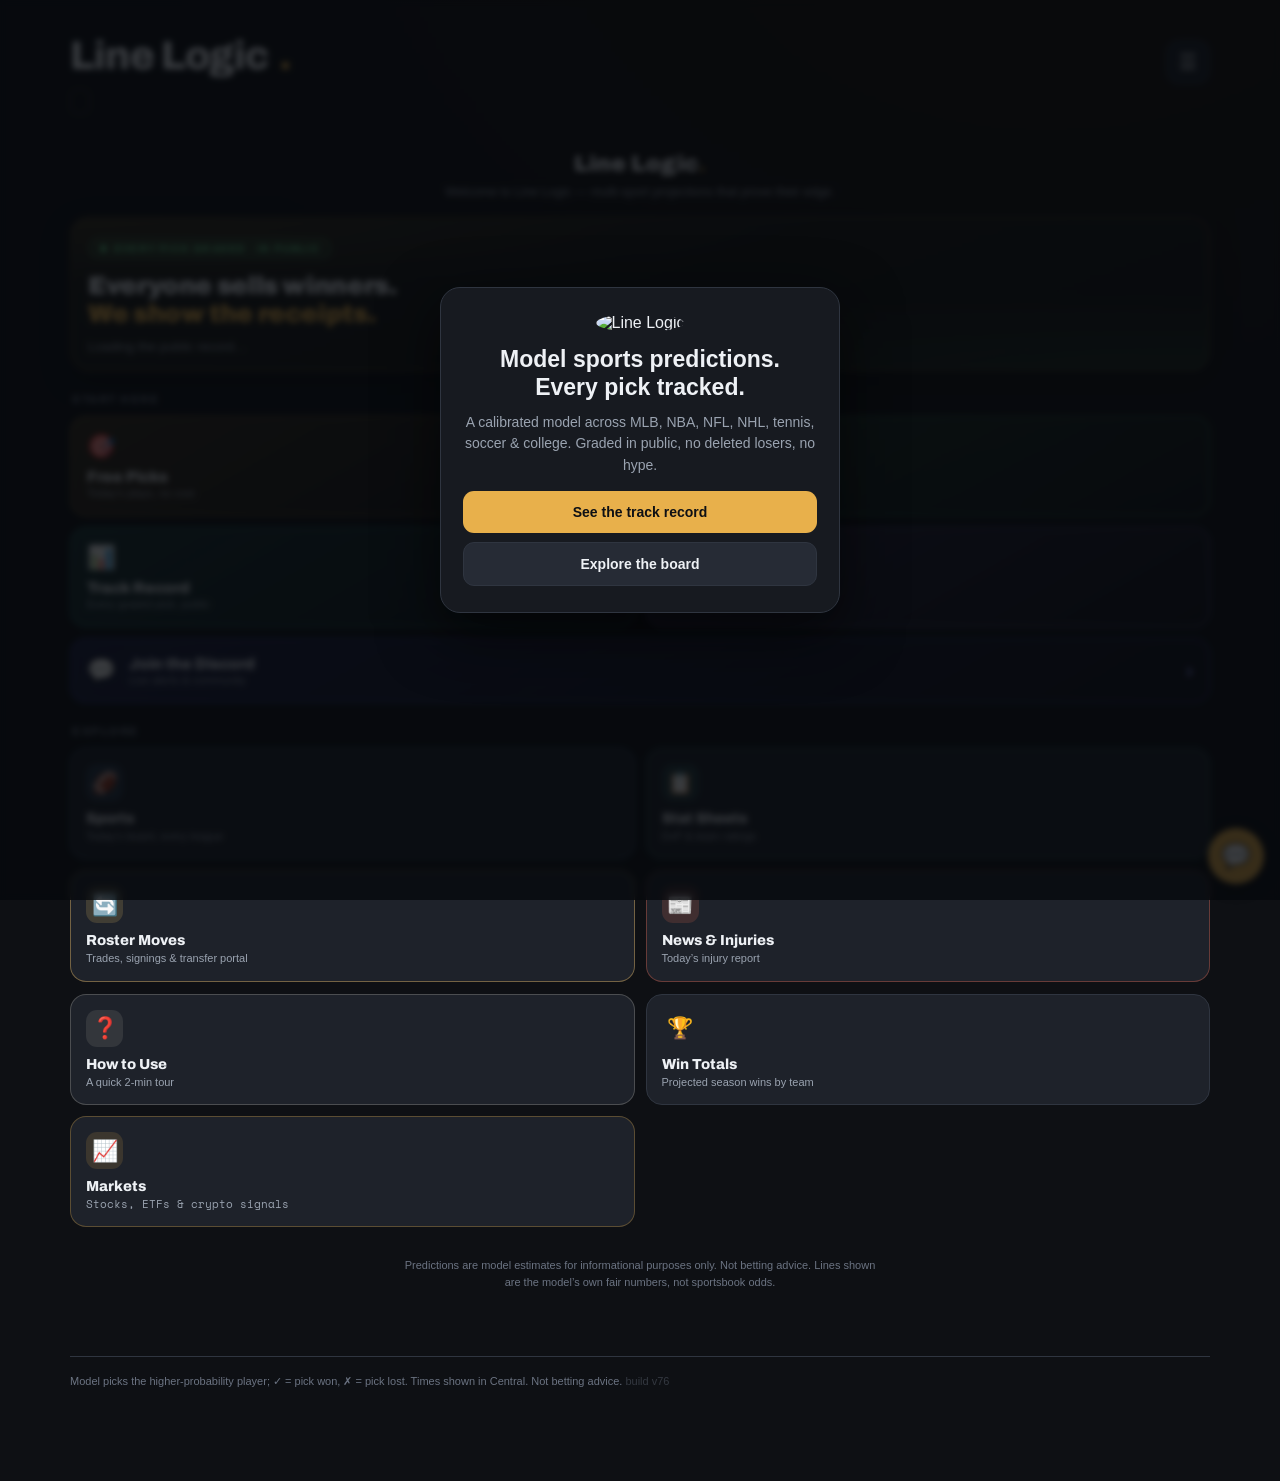
==== index.html @ 767fffa0 "Share cards on every game: add Share to soccer + UFC boards Team sports, tennis, best bets and props" ====
<!doctype html>
<html lang="en">
<head>
<meta charset="utf-8" />
<meta name="viewport" content="width=device-width, initial-scale=1" />
<title>Line Logic — Graded Sports Predictions for NFL, NBA, MLB &amp; More</title>
<meta name="description" content="A model that grades every pick in public — wins and losses. Compare the model's fair line to the real market across NFL, NBA, MLB, NHL, CFB, tennis and soccer. See today's board.">
<meta property="og:type" content="website">
<meta property="og:site_name" content="Line Logic">
<meta property="og:title" content="Line Logic — The Model vs. The Market. Every Pick Graded.">
<meta property="og:description" content="Model projections against the real market across every major sport, with a public track record where every pick is graded — win or lose. Receipts, not hype.">
<meta property="og:url" content="https://www.thelinelogic.com">
<meta property="og:image" content="https://www.thelinelogic.com/og-image.png">
<meta property="og:image:width" content="1200">
<meta property="og:image:height" content="630">
<meta name="twitter:card" content="summary_large_image">
<meta name="twitter:title" content="Line Logic — The Model vs. The Market. Every Pick Graded.">
<meta name="twitter:description" content="Model projections against the real market across every major sport, with a public track record where every pick is graded — win or lose. Receipts, not hype.">
<meta name="twitter:image" content="https://www.thelinelogic.com/og-image.png">
<link rel="icon" type="image/png" sizes="32x32" href="/favicon-32x32.png">
<link rel="icon" type="image/png" sizes="16x16" href="/favicon-16x16.png">
<link rel="apple-touch-icon" sizes="180x180" href="/apple-touch-icon.png">
<link rel="shortcut icon" href="/favicon.ico">
<meta name="theme-color" content="#0e1014">
<meta name="apple-mobile-web-app-title" content="Line Logic">
<meta name="apple-mobile-web-app-capable" content="yes">
<meta name="mobile-web-app-capable" content="yes">
<meta name="apple-mobile-web-app-status-bar-style" content="black-translucent">
<link rel="manifest" href="/manifest.json">
<script>
if("serviceWorker" in navigator){window.addEventListener("load",function(){navigator.serviceWorker.register("/sw.js").catch(function(){});});}
window.addEventListener("beforeinstallprompt",function(e){e.preventDefault();window._deferredInstall=e;try{var b=document.getElementById("install-btn");if(b)b.style.display="";}catch(_){}});
</script>
<link rel="preconnect" href="https://fonts.googleapis.com">
<link rel="preconnect" href="https://fonts.gstatic.com" crossorigin>
<link href="https://fonts.googleapis.com/css2?family=Archivo:wght@500;600;700;800;900&family=Hanken+Grotesque:wght@400;500;600;700&family=Space+Mono:wght@400;700&display=swap" rel="stylesheet">
<link rel="stylesheet" href="/app.css?v=36">

<style id="tdeep-css">
.tdeep{--a:#53D98A;--b:#5EA6F2;--a-soft:rgba(83,217,138,.14);--b-soft:rgba(94,166,242,.14)}
.tdeep .dcard{background:linear-gradient(180deg,var(--panel-2),var(--panel));border:1px solid var(--line);border-radius:14px;padding:14px;margin-top:12px}
.tdeep .dct{font-family:"Archivo",sans-serif;font-size:10px;letter-spacing:.1em;text-transform:uppercase;color:var(--gold);font-weight:800;margin-bottom:10px;display:flex;align-items:center;gap:7px}
.tdeep .dct:before{content:"";width:5px;height:13px;border-radius:3px;background:var(--gold)}
.tdeep .prof{display:grid;grid-template-columns:1fr 1fr;gap:10px}
.tdeep .pc{border-radius:11px;padding:11px;border:1px solid var(--line)}
.tdeep .pc.a{background:var(--a-soft);border-color:rgba(83,217,138,.3)}
.tdeep .pc.b{background:var(--b-soft);border-color:rgba(94,166,242,.3)}
.tdeep .pc .nm{font-family:"Archivo",sans-serif;font-weight:800;font-size:13.5px}
.tdeep .pc.a .nm{color:var(--a)} .tdeep .pc.b .nm{color:var(--b)}
.tdeep .pc .tl{font-family:"Space Mono",monospace;font-size:9px;color:var(--muted);margin-bottom:8px}
.tdeep .rw{display:flex;justify-content:space-between;font-size:12px;padding:3px 0;border-top:1px solid rgba(255,255,255,.06)}
.tdeep .rw:first-of-type{border-top:0}.tdeep .rw .k{color:var(--muted)}.tdeep .rw .v{font-family:"Space Mono",monospace;font-weight:700}
.tdeep .yr{display:grid;grid-template-columns:38px 1fr 70px;gap:9px;align-items:center;margin:6px 0}
.tdeep .yr .y{font-family:"Space Mono",monospace;font-size:10px;color:var(--muted)}
.tdeep .yr .tk{height:8px;border-radius:5px;background:var(--panel-3);overflow:hidden}
.tdeep .yr .fl{height:100%;border-radius:5px}
.tdeep .yr.a .fl{background:var(--a)}.tdeep .yr.b .fl{background:var(--b)}
.tdeep .yr .rc{font-family:"Space Mono",monospace;font-size:10px;text-align:right;font-weight:700}
.tdeep .cmp{width:100%;border-collapse:collapse}
.tdeep .cmp td{padding:7px 3px;font-family:"Space Mono",monospace;font-size:12px;font-weight:700}
.tdeep .cmp .mid{text-align:center;font-family:"Archivo",sans-serif;font-size:9px;letter-spacing:.05em;text-transform:uppercase;color:var(--muted);font-weight:700}
.tdeep .cmp .la{text-align:left}.tdeep .cmp .ra{text-align:right}
.tdeep .cmp tr{border-top:1px solid rgba(255,255,255,.06)}
.tdeep .cmp tr.grp td{font-family:"Archivo",sans-serif;font-size:9px;letter-spacing:.08em;text-transform:uppercase;color:var(--gold);font-weight:800;padding:9px 2px 3px;border-top:0}
.tdeep .pv{padding:2px 7px;border-radius:12px;font-size:11px}
.tdeep .pv.la2{color:#0e0f0d;background:var(--a)}.tdeep .pv.lb2{color:#0e0f0d;background:var(--b)}
.tdeep .mk .hd,.tdeep .mrow{display:grid;grid-template-columns:1fr 56px 44px 48px;gap:6px;align-items:center}
.tdeep .mk .hd{font-family:"Archivo",sans-serif;font-size:8px;letter-spacing:.06em;text-transform:uppercase;color:var(--muted-2);font-weight:800;padding-bottom:3px}
.tdeep .mk .hd .r{text-align:right}
.tdeep .mg{margin-top:11px}.tdeep .mg .gl{font-family:"Archivo",sans-serif;font-size:9.5px;letter-spacing:.07em;text-transform:uppercase;color:var(--gold);font-weight:800;margin-bottom:2px}
.tdeep .mrow{padding:6px 0;border-top:1px solid rgba(255,255,255,.06)}
.tdeep .mrow .sel{font-size:11.5px;font-weight:700}.tdeep .mrow .sel .ln{font-family:"Space Mono",monospace;font-size:9.5px;color:var(--muted);margin-left:4px}
.tdeep .mrow .md{font-family:"Space Mono",monospace;font-size:10px;text-align:right;line-height:1.3}.tdeep .mrow .md .p{display:block;font-weight:700}.tdeep .mrow .md .o{color:var(--muted-2)}
.tdeep .mrow .mkv{font-family:"Space Mono",monospace;font-size:11.5px;text-align:right;font-weight:700}
.tdeep .mrow .eg{font-family:"Space Mono",monospace;font-size:10.5px;text-align:right;font-weight:700}
.tdeep .eg.pos{color:var(--win)}.tdeep .eg.neg{color:var(--loss)}.tdeep .eg.na,.tdeep .mkv.na{color:var(--muted-2);font-weight:400}
.tdeep .spd .bands{display:flex;height:10px;border-radius:6px;overflow:hidden}
.tdeep .spd .trk{position:relative}
.tdeep .spd .dot{position:absolute;top:50%;width:14px;height:14px;border-radius:50%;background:#fff;border:2px solid var(--bg);transform:translate(-50%,-50%);box-shadow:0 0 8px rgba(255,255,255,.6)}
.tdeep .spd .cats{display:flex;justify-content:space-between;font-family:"Space Mono",monospace;font-size:8.5px;color:var(--muted-2);margin-top:5px}
.tdeep .wx{display:grid;grid-template-columns:1fr 1fr 1fr 1fr;gap:7px;margin-top:10px}
.tdeep .wx .w{background:var(--panel-3);border:1px solid var(--line);border-radius:10px;padding:8px 5px;text-align:center}
.tdeep .wx .w .v{font-family:"Space Mono",monospace;font-size:13px;font-weight:700}.tdeep .wx .w .k{font-family:"Archivo",sans-serif;font-size:7.5px;letter-spacing:.06em;text-transform:uppercase;color:var(--muted-2);font-weight:800;margin-top:2px}
.tdeep .leg{display:flex;gap:16px;justify-content:center;margin-top:6px;font-family:"Space Mono",monospace;font-size:10.5px}
.tdeep .leg .dd{display:inline-block;width:8px;height:8px;border-radius:50%;margin-right:4px}
.tdeep .hl{color:var(--gold)}
.tdeep .note{font-size:11px;color:var(--muted-2);margin-top:10px;font-style:italic;line-height:1.5}
</style>
<style id="tpv-css">
/* ===== Tennis detail v6 ("pretty preview") — all scoped under .tpv ===== */
.tpv{--a:#53D98A;--a-soft:rgba(83,217,138,.16);--a-glow:rgba(83,217,138,.45);
  --b:#5EA6F2;--b-soft:rgba(94,166,242,.16);--b-glow:rgba(94,166,242,.45);
  --gold-soft:#C9932F;--disp:"Archivo",system-ui,sans-serif;
  --body:"Hanken Grotesque",system-ui,sans-serif;--mono:"Space Mono",ui-monospace,monospace}
.tpv .card{background:linear-gradient(180deg,var(--panel-2),var(--panel));border:1px solid var(--line);
  border-radius:16px;padding:16px;margin-bottom:14px;box-shadow:0 1px 0 rgba(255,255,255,.02) inset}
.tpv .ctag{font-family:var(--disp);font-size:10.5px;letter-spacing:.12em;text-transform:uppercase;
  color:var(--gold);font-weight:800;margin:0 0 13px;display:flex;align-items:center;gap:8px}
.tpv .ctag .pip{width:6px;height:15px;border-radius:3px;background:linear-gradient(var(--gold),var(--gold-soft));
  box-shadow:0 0 10px rgba(240,185,78,.5)}
/* hero */
.tpv .hero{position:relative;overflow:hidden;border:1px solid #34362f;background:
  radial-gradient(420px 220px at 0% 0%,var(--a-soft),transparent 60%),
  radial-gradient(420px 220px at 100% 0%,var(--b-soft),transparent 60%),
  linear-gradient(180deg,#1b1d1a,#141513)}
.tpv .mh-ctx{font-family:var(--disp);font-size:10.5px;letter-spacing:.1em;text-transform:uppercase;
  color:var(--gold);font-weight:800;text-align:center;margin-bottom:16px}
.tpv .mh{display:grid;grid-template-columns:1fr auto 1fr;gap:10px;align-items:start}
.tpv .ply{text-align:center}
.tpv .av-wrap{position:relative;width:74px;margin:0 auto 10px}
.tpv .av{width:74px;height:74px;border-radius:50%;display:flex;align-items:center;justify-content:center;
  font-family:var(--disp);font-weight:900;font-size:27px;color:#0e0f0d;overflow:hidden}
.tpv .ply.a .av{background:radial-gradient(130% 130% at 30% 22%,#9BEEBE,var(--a));box-shadow:0 0 0 3px #141513,0 0 22px var(--a-glow)}
.tpv .ply.b .av{background:radial-gradient(130% 130% at 30% 22%,#B6D5FA,var(--b));box-shadow:0 0 0 3px #141513,0 0 22px var(--b-glow)}
.tpv .av img{width:100%;height:100%;object-fit:cover}
.tpv .flag-badge{position:absolute;bottom:-3px;right:-3px;min-width:28px;height:28px;border-radius:50%;
  background:#141513;border:2px solid #34362f;display:flex;align-items:center;justify-content:center;font-size:15px}
.tpv .ply .nm{font-family:var(--disp);font-weight:800;font-size:15.5px;line-height:1.15}
.tpv .rk-pill{display:inline-block;margin-top:5px;font-family:var(--mono);font-size:10px;font-weight:700;padding:2px 9px;border-radius:20px}
.tpv .ply.a .rk-pill{color:var(--a);background:var(--a-soft);border:1px solid rgba(83,217,138,.35)}
.tpv .ply.b .rk-pill{color:var(--b);background:var(--b-soft);border:1px solid rgba(94,166,242,.35)}
.tpv .tier-lab{font-family:var(--mono);font-size:9.5px;color:var(--muted);margin-top:4px}
.tpv .mh-mid{text-align:center;padding-top:6px}
.tpv .host-flag{width:40px;height:40px;border-radius:50%;margin:0 auto 8px;display:flex;align-items:center;
  justify-content:center;font-size:21px;background:#13140f;border:1px solid #34362f;box-shadow:0 0 14px rgba(240,185,78,.14)}
.tpv .mh-mid .vs{font-family:var(--disp);font-weight:900;color:var(--gold);font-size:15px;letter-spacing:.12em}
.tpv .mh-mid .meta{font-family:var(--mono);font-size:10.5px;color:var(--muted);margin-top:7px;line-height:1.6}
.tpv .last5{display:flex;gap:3px;justify-content:center;margin-top:10px}
.tpv .l5{width:17px;height:17px;border-radius:5px;font-family:var(--mono);font-size:9px;font-weight:700;
  display:flex;align-items:center;justify-content:center;color:#0e0f0d}
.tpv .l5.w{background:var(--win);box-shadow:0 0 8px rgba(83,217,138,.4)} .tpv .l5.l{background:var(--loss)}
/* market tiles */
.tpv .mkt{display:grid;grid-template-columns:1fr 1fr 1fr;gap:9px;margin-top:16px}
.tpv .mkt .t{background:#13140f;border:1px solid #34362f;border-radius:11px;padding:10px;text-align:center}
.tpv .mkt .t.hot{border-color:rgba(240,185,78,.45);box-shadow:0 0 16px rgba(240,185,78,.1)}
.tpv .mkt .t .k{font-family:var(--disp);font-size:8.5px;letter-spacing:.1em;text-transform:uppercase;color:var(--muted-2);font-weight:800}
.tpv .mkt .t .v{font-family:var(--mono);font-size:16px;font-weight:700;margin-top:4px}
.tpv .mkt .t .s{font-family:var(--mono);font-size:9.5px;color:var(--muted);margin-top:2px}
.tpv .edge-pos{color:var(--win)} .tpv .edge-neg{color:var(--loss)}
/* ===== FLASHSCORE live score box ===== */
.tpv .fs{background:#13140f;border:1px solid #34362f;border-radius:13px;padding:12px 13px;margin-top:14px}
.tpv .fs-head{display:flex;align-items:center;justify-content:space-between;margin-bottom:9px}
.tpv .fs-title{font-family:var(--disp);font-size:9px;letter-spacing:.11em;text-transform:uppercase;color:var(--muted-2);font-weight:800}
.tpv .fs-stat{font-family:var(--mono);font-size:10px;font-weight:700;color:var(--muted);display:flex;align-items:center;gap:6px}
.tpv .fs-stat.live{color:var(--loss)}
.tpv .fs-stat .pulse{width:7px;height:7px;border-radius:50%;background:var(--loss);box-shadow:0 0 0 0 rgba(240,105,90,.6);animation:tpvpulse 1.6s infinite}
@keyframes tpvpulse{0%{box-shadow:0 0 0 0 rgba(240,105,90,.5)}70%{box-shadow:0 0 0 7px rgba(240,105,90,0)}100%{box-shadow:0 0 0 0 rgba(240,105,90,0)}}
.tpv .fs-row{display:grid;grid-template-columns:1fr auto;gap:10px;align-items:center;padding:7px 0;border-top:1px solid rgba(255,255,255,.06)}
.tpv .fs-row:first-of-type{border-top:0}
.tpv .fs-ply{display:flex;align-items:center;gap:8px;font-family:var(--disp);font-weight:700;font-size:14px;min-width:0}
.tpv .fs-ply .fl{font-size:15px;line-height:1}
.tpv .fs-ply .nm{overflow:hidden;text-overflow:ellipsis;white-space:nowrap}
.tpv .fs-row.a .fs-ply .nm{color:var(--a)} .tpv .fs-row.b .fs-ply .nm{color:var(--b)}
.tpv .fs-row.won .fs-ply .nm{color:var(--fg)}
.tpv .fs-serve{width:7px;height:7px;border-radius:50%;background:var(--gold);box-shadow:0 0 7px rgba(240,185,78,.7);flex:none}
.tpv .fs-cells{display:flex;gap:5px;align-items:center}
.tpv .fs-cell{min-width:20px;height:26px;border-radius:6px;background:#0e0f0d;border:1px solid #2a2b27;
  font-family:var(--mono);font-size:13px;font-weight:700;color:var(--muted);display:flex;align-items:center;justify-content:center;padding:0 5px}
.tpv .fs-cell.setwon{color:var(--fg);border-color:#3a3b35}
.tpv .fs-cell.cur{background:var(--gold);color:#0e0f0d;border-color:var(--gold)}
.tpv .fs-pre{font-family:var(--mono);font-size:12px;color:var(--muted);text-align:center;padding:4px 0}
/* player profile cards */
.tpv .prof{display:grid;grid-template-columns:1fr 1fr;gap:11px}
.tpv .pc{border-radius:13px;padding:13px;border:1px solid var(--line)}
.tpv .pc.a{background:linear-gradient(180deg,var(--a-soft),rgba(83,217,138,.03));border-color:rgba(83,217,138,.3)}
.tpv .pc.b{background:linear-gradient(180deg,var(--b-soft),rgba(94,166,242,.03));border-color:rgba(94,166,242,.3)}
.tpv .pc .nm{font-family:var(--disp);font-weight:800;font-size:14.5px;margin-bottom:2px}
.tpv .pc.a .nm{color:var(--a)} .tpv .pc.b .nm{color:var(--b)}
.tpv .pc .tier{font-family:var(--mono);font-size:9.5px;color:var(--muted);margin-bottom:11px}
.tpv .pc .row{display:flex;justify-content:space-between;font-size:12px;padding:4px 0;border-top:1px solid rgba(255,255,255,.06)}
.tpv .pc .row:first-of-type{border-top:0}
.tpv .pc .row .k{color:var(--muted)} .tpv .pc .row .v{font-family:var(--mono);font-weight:700}
/* career year-by-year */
.tpv .yr{display:grid;grid-template-columns:46px 1fr 78px;gap:10px;align-items:center;margin:7px 0}
.tpv .yr .y{font-family:var(--mono);font-size:11px;color:var(--muted);font-weight:700}
.tpv .yr .tk{height:9px;border-radius:5px;background:#0e0f0d;overflow:hidden;border:1px solid #2a2b27}
.tpv .yr .fl{height:100%;border-radius:5px}
.tpv .yr.a .fl{background:linear-gradient(90deg,#3fbf76,var(--a))} .tpv .yr.b .fl{background:linear-gradient(90deg,var(--b),#4a8fe0)}
.tpv .yr .rec{font-family:var(--mono);font-size:11px;text-align:right;font-weight:700}
.tpv .career-head{display:flex;justify-content:space-between;align-items:baseline;margin-bottom:8px}
.tpv .career-head .who{font-family:var(--disp);font-weight:800;font-size:13px}
.tpv .career-head .tot{font-family:var(--mono);font-size:10.5px;color:var(--muted)}
.tpv .hl{color:var(--gold)}
/* current form */
.tpv .formgrid{display:grid;grid-template-columns:1fr 1fr;gap:18px}
.tpv .bar{margin-bottom:10px}
.tpv .bar .lab{display:flex;justify-content:space-between;font-size:11.5px;color:var(--muted);margin-bottom:4px}
.tpv .bar .lab b{font-family:var(--mono);color:var(--fg)}
.tpv .bar .tk{height:8px;border-radius:5px;background:#0e0f0d;overflow:hidden;border:1px solid #2a2b27}
.tpv .bar .fl{height:100%;border-radius:5px;background:linear-gradient(90deg,#3fbf76,var(--a))}
.tpv .bar .fl.blu{background:linear-gradient(90deg,var(--b),#4a8fe0)}
.tpv .gauge{margin-top:10px}
.tpv .gauge .g-lab{display:flex;justify-content:space-between;font-family:var(--disp);font-size:10px;
  letter-spacing:.08em;text-transform:uppercase;color:var(--muted-2);font-weight:800;margin-bottom:6px}
.tpv .gauge .g-tk{height:9px;border-radius:6px;position:relative;background:linear-gradient(90deg,#6a3f3f,#4a4a33 52%,var(--win))}
.tpv .gauge .g-dot{position:absolute;top:50%;width:14px;height:14px;border-radius:50%;background:#fff;
  border:2px solid var(--bg);transform:translate(-50%,-50%);box-shadow:0 0 8px rgba(255,255,255,.4)}
.tpv .gauge .g-ends{display:flex;justify-content:space-between;font-family:var(--mono);font-size:9px;color:var(--muted-2);margin-top:5px}
.tpv .chips{display:flex;gap:6px;flex-wrap:wrap;margin-top:10px}
.tpv .chip{font-family:var(--mono);font-size:10px;font-weight:700;padding:5px 9px;border-radius:8px;border:1px solid var(--line);background:#13140f}
.tpv .chip.pos{color:var(--win);border-color:rgba(83,217,138,.4);background:var(--a-soft)}
.tpv .chip.neg{color:var(--loss);border-color:rgba(240,105,90,.4)}
/* serve & return compare table */
.tpv .cmp{width:100%;border-collapse:collapse}
.tpv .cmp td{padding:9px 4px;font-family:var(--mono);font-size:12.5px;font-weight:700}
.tpv .cmp .mid{text-align:center;font-family:var(--disp);font-size:9.5px;letter-spacing:.06em;text-transform:uppercase;color:var(--muted);font-weight:700}
.tpv .cmp .la{text-align:left} .tpv .cmp .ra{text-align:right}
.tpv .cmp tr{border-top:1px solid rgba(255,255,255,.06)}
.tpv .cmp tr:first-child{border-top:0}
.tpv .pillv{padding:2px 8px;border-radius:14px;font-size:11.5px}
.tpv .lead-a{color:#0e0f0d;background:var(--a)} .tpv .lead-b{color:#0e0f0d;background:var(--b)}
.tpv .cmp tr.grp td{font-family:var(--disp);font-size:9.5px;letter-spacing:.1em;text-transform:uppercase;color:var(--gold);font-weight:800;padding:11px 2px 4px;border-top:0}
.tpv .cmp tr.grp+tr{border-top:0}
.tpv .minp{font-family:var(--body);font-size:8.5px;letter-spacing:.06em;text-transform:uppercase;color:var(--muted-2);
  font-weight:700;border:1px solid var(--line);border-radius:5px;padding:1px 4px;margin-left:5px}
/* radar + misc */
.tpv .radar-wrap{display:flex;justify-content:center}
.tpv .leg{display:flex;gap:18px;justify-content:center;margin-top:8px;font-family:var(--mono);font-size:11px}
.tpv .leg .d{display:inline-block;width:9px;height:9px;border-radius:50%;margin-right:5px;vertical-align:middle}
.tpv .grid2{display:grid;grid-template-columns:1fr 1fr;gap:14px}
@media(max-width:560px){.tpv .grid2{grid-template-columns:1fr}.tpv .formgrid{grid-template-columns:1fr}}
.tpv .sub-row{display:flex;justify-content:space-between;font-size:12px;padding:5px 0;border-top:1px solid rgba(255,255,255,.06)}
.tpv .sub-row:first-of-type{border-top:0}
.tpv .sub-row .k{color:var(--muted)} .tpv .sub-row .v{font-family:var(--mono);font-weight:700}
/* court & conditions */
.tpv .speed{margin:4px 0 14px}
.tpv .speed .s-lab{display:flex;justify-content:space-between;font-family:var(--disp);font-size:10px;
  letter-spacing:.08em;text-transform:uppercase;color:var(--muted-2);font-weight:800;margin-bottom:7px}
.tpv .speed .s-lab b{font-family:var(--mono);color:var(--gold);letter-spacing:0;font-size:12px}
.tpv .speed .s-track{position:relative}
.tpv .speed .s-bands{display:flex;height:11px;border-radius:6px;overflow:hidden}
.tpv .speed .s-bands .sb{height:100%}
.tpv .speed .s-dot{position:absolute;top:50%;width:15px;height:15px;border-radius:50%;background:#fff;
  border:2px solid var(--bg);transform:translate(-50%,-50%);box-shadow:0 0 10px rgba(255,255,255,.65);z-index:2}
.tpv .speed .s-cats{display:flex;justify-content:space-between;font-family:var(--mono);font-size:9px;color:var(--muted-2);margin-top:6px}
.tpv .speed .s-desc{font-size:11.5px;color:var(--muted);margin-top:10px;line-height:1.5}
.tpv .speed .s-desc b{color:var(--gold)}
.tpv .wx{display:grid;grid-template-columns:1fr 1fr 1fr 1fr;gap:8px;margin-top:4px}
.tpv .wx .w{background:#13140f;border:1px solid #34362f;border-radius:11px;padding:10px 6px;text-align:center}
.tpv .wx .w .ic{font-size:17px;line-height:1}
.tpv .wx .w .v{font-family:var(--mono);font-size:14px;font-weight:700;margin-top:4px}
.tpv .wx .w .k{font-family:var(--disp);font-size:8px;letter-spacing:.08em;text-transform:uppercase;color:var(--muted-2);font-weight:800;margin-top:2px}
.tpv .impact{margin-top:12px;background:var(--a-soft);border:1px solid rgba(83,217,138,.3);border-radius:11px;padding:10px 12px;font-size:12px;line-height:1.5}
.tpv .impact b{color:var(--gold)}
/* betting markets board */
.tpv .mkts .hdr,.tpv .mrow{display:grid;grid-template-columns:1fr 60px 48px 50px;gap:7px;align-items:center}
.tpv .mkts .hdr{font-family:var(--disp);font-size:8px;letter-spacing:.07em;text-transform:uppercase;color:var(--muted-2);font-weight:800;padding-bottom:3px}
.tpv .mkts .hdr .r{text-align:right}
.tpv .mkt-grp{margin-top:13px}
.tpv .mkt-grp .gl{font-family:var(--disp);font-size:10px;letter-spacing:.08em;text-transform:uppercase;color:var(--gold);font-weight:800;margin-bottom:3px}
.tpv .mrow{padding:7px 0;border-top:1px solid rgba(255,255,255,.06)}
.tpv .mrow:first-of-type{border-top:0}
.tpv .mrow .sel{font-size:12px;font-weight:700;line-height:1.2}
.tpv .mrow .sel .ln{font-family:var(--mono);font-size:10px;color:var(--muted);margin-left:5px}
.tpv .mrow .md{font-family:var(--mono);font-size:10.5px;text-align:right;line-height:1.35}
.tpv .mrow .md .p{color:var(--fg);font-weight:700;display:block} .tpv .mrow .md .o{color:var(--muted-2)}
.tpv .mrow .mk{font-family:var(--mono);font-size:12px;text-align:right;font-weight:700}
.tpv .mrow .eg{font-family:var(--mono);font-size:11px;text-align:right;font-weight:700}
.tpv .eg.pos{color:var(--win)} .tpv .eg.neg{color:var(--loss)} .tpv .eg.na{color:var(--muted-2)}
.tpv .mk.na{color:var(--muted-2);font-weight:400}
.tpv .mkt-note{font-size:11px;color:var(--muted-2);margin-top:12px;line-height:1.5;font-style:italic}
</style>

<style id="pe-css">
.pew{--gold:#F0B94E;--gold-2:#C9932F;--gold-soft:rgba(240,185,78,.14);--gold-glow:rgba(240,185,78,.45);
--good:#53D98A;--good-soft:rgba(83,217,138,.12);--bad:#E0695A;--bad-soft:rgba(224,105,90,.1);
--disp:"Archivo",sans-serif;--body:"Hanken Grotesque",sans-serif;--mono:"Space Mono",monospace;
font-family:var(--body);color:var(--fg)}
.pew .vmask svg{width:100%;height:auto;max-width:360px;display:block;margin:0 auto}
.pew-empty{color:var(--muted);text-align:center;padding:26px 10px;font-size:13px}
.pew .vmask svg{width:100%;height:auto}
.pew /* game header */
.gh{background:linear-gradient(180deg,var(--panel-2),var(--panel));border:1px solid var(--line);border-radius:15px;padding:14px 15px;margin-bottom:12px}
.pew .gh-top{display:flex;align-items:center;justify-content:space-between}
.pew .gh-match{font-family:var(--disp);font-weight:900;font-size:17px;letter-spacing:.01em}
.pew .gh-match .vs{color:var(--muted-2);font-size:12px;margin:0 7px;font-weight:700}
.pew .gh-sub{font-family:var(--mono);font-size:10.5px;color:var(--muted);margin-top:3px}
.pew .gh-n{font-family:var(--mono);font-size:10px;color:var(--muted-2);text-transform:uppercase;letter-spacing:.08em}
.pew /* ranked row */
.vrow{background:linear-gradient(180deg,var(--panel-2),var(--panel));border:1px solid var(--line);border-radius:14px;
  padding:11px 13px;margin-bottom:9px;display:flex;align-items:center;gap:12px;cursor:pointer;transition:border-color .15s}
.pew .vrow:hover{border-color:var(--gold-2)}
.pew .vrow.open{border-color:var(--gold-2);box-shadow:0 0 18px rgba(240,185,78,.08)}
.pew .vr-rank{text-align:center;min-width:26px}
.pew .vr-rank .n{font-family:var(--disp);font-weight:900;font-size:18px;line-height:1}
.pew .vr-rank .l{font-family:var(--mono);font-size:7px;color:var(--muted-2);letter-spacing:.1em;text-transform:uppercase}
.pew .vr-av{width:44px;height:44px;border-radius:50%;flex:none;display:flex;align-items:center;justify-content:center;
  font-family:var(--disp);font-weight:900;font-size:17px;color:#161310;
  background:radial-gradient(130% 130% at 30% 25%,#ffe4a6,var(--gold));box-shadow:0 0 0 2px #101211,0 0 14px var(--gold-glow)}
.pew .vr-mid{flex:1;min-width:0}
.pew .vr-nm{font-family:var(--disp);font-weight:800;font-size:16px;line-height:1.1}
.pew .vr-sub{font-family:var(--mono);font-size:10.5px;color:var(--muted);margin-top:2px;display:flex;align-items:center;gap:7px}
.pew .vr-sub .ml{color:var(--good)}
.pew .vr-sub .ic{font-size:12px}
.pew .vr-score{display:flex;align-items:center;gap:8px}
.pew .vpill{font-family:var(--disp);font-weight:900;font-size:19px;color:#161310;padding:7px 14px;border-radius:13px;
  background:linear-gradient(180deg,#ffd77a,var(--gold));box-shadow:0 0 16px var(--gold-glow);min-width:66px;text-align:center}
.pew .vpill.mid{background:linear-gradient(180deg,#e7c877,var(--gold-2))}
.pew .vpill.low{background:linear-gradient(180deg,#8a8f82,#6f7466);box-shadow:none}
.pew .vr-exp{color:var(--gold);font-size:12px;transition:transform .2s}
.pew .vrow.open .vr-exp{transform:rotate(180deg)}
.pew /* expanded body */
.vbody{display:none;background:linear-gradient(180deg,var(--panel),#121411);border:1px solid var(--line);border-top:0;
  border-radius:0 0 14px 14px;margin:-9px 0 9px;padding:15px 14px 16px}
.pew .vbody.show{display:block}
.pew .vhero{margin-bottom:14px}
.pew .vmask{margin-bottom:10px}
.pew .vmask svg{width:100%;max-width:360px;display:block;margin:0 auto}
.pew .vscore-wrap{display:grid;grid-template-columns:auto 1fr;gap:16px;align-items:center}
.pew .vscore-l{text-align:center}
.pew .vscore-r{min-width:0}
.pew .vscore-k{font-family:var(--disp);font-size:10px;letter-spacing:.12em;text-transform:uppercase;color:var(--muted-2);font-weight:800}
.pew .vscore-n{font-family:var(--disp);font-weight:900;font-size:52px;line-height:.95;color:var(--gold);text-shadow:0 0 22px var(--gold-glow)}
.pew .vscore-edge{font-family:var(--mono);font-size:12px;font-weight:700;margin-top:4px}
.pew .vbar{margin-top:12px}
.pew .vbar .l{display:flex;justify-content:space-between;font-family:var(--disp);font-size:11px;font-weight:700;margin-bottom:5px}
.pew .vbar .l b{font-family:var(--mono)}
.pew .vbar .tk{height:9px;border-radius:6px;background:#0d0f0d;border:1px solid #23261f;overflow:hidden}
.pew .vbar .fl{height:100%;border-radius:6px;background:linear-gradient(90deg,var(--gold-2),var(--gold))}
.pew .vbar.opp .fl{background:linear-gradient(90deg,#4a7d5a,var(--good))}
.pew /* section */
.vsec{margin-top:14px;border-top:1px solid var(--line);padding-top:13px}
.pew .vsec-h{font-family:var(--disp);font-size:10.5px;letter-spacing:.1em;text-transform:uppercase;color:var(--gold);font-weight:800;margin-bottom:10px;display:flex;align-items:center;gap:7px;cursor:pointer;-webkit-user-select:none;user-select:none}
.pew .vsec-h:before{content:"";width:5px;height:13px;border-radius:3px;background:var(--gold)}
.pew .vsec-h:after{content:"";margin-left:auto;width:7px;height:7px;border-right:2px solid var(--gold);border-bottom:2px solid var(--gold);transform:rotate(-135deg);transition:transform .15s;opacity:.85;flex:0 0 auto}
.pew .vsec.collapsed .vsec-h{margin-bottom:0}
.pew .vsec.collapsed .vsec-h:after{transform:rotate(45deg)}
.pew .vsec.collapsed>*:not(.vsec-h){display:none!important}
.pew /* projections */
.proj{display:grid;grid-template-columns:repeat(5,1fr);gap:7px}
.pew .proj .t{background:var(--panel-3);border:1px solid var(--line);border-radius:10px;padding:9px 4px;text-align:center}
.pew .proj .t .v{font-family:var(--mono);font-size:16px;font-weight:700;color:var(--gold)}
.pew .proj .t .k{font-family:var(--disp);font-size:7.5px;letter-spacing:.05em;text-transform:uppercase;color:var(--muted-2);font-weight:800;margin-top:3px}
.pew /* matchup breakdown */
.cc-vs{font-family:var(--body);font-size:13px;color:var(--muted);margin-bottom:10px}
.pew .cc-vs b{color:var(--fg);font-family:var(--disp);font-weight:800}
.pew .chips{display:flex;flex-wrap:wrap;gap:7px;margin-bottom:12px}
.pew .chip{font-family:var(--mono);font-size:10.5px;font-weight:700;padding:6px 11px;border-radius:9px;border:1px solid var(--gold-2);background:var(--gold-soft);color:var(--gold)}
.pew .chip .u{color:var(--fg)}
.pew .chip.full{background:var(--gold);color:#161310;border-color:var(--gold)}
.pew .cc-note{font-size:11px;color:var(--muted-2);margin-bottom:12px;font-style:italic}
.pew .leg{display:flex;gap:14px;margin-bottom:10px;font-family:var(--mono);font-size:10px;color:var(--muted)}
.pew .leg .d{display:inline-block;width:9px;height:9px;border-radius:3px;margin-right:4px;vertical-align:middle}
.pew .leg .b .d{background:var(--gold)}
.pew .leg .n .d{background:var(--muted-2)}
.pew .leg .p .d{background:var(--bad)}
.pew .grid{display:grid;grid-template-columns:repeat(3,1fr);gap:8px}
.pew .gt{border-radius:11px;padding:11px 10px;border:1px solid var(--line)}
.pew .gt.batter{background:var(--gold-soft);border-color:rgba(240,185,78,.3)}
.pew .gt.neutral{background:var(--panel-3);border-color:var(--line)}
.pew .gt.pitcher{background:var(--bad-soft);border-color:rgba(224,105,90,.3)}
.pew .gt .k{font-family:var(--disp);font-size:8.5px;letter-spacing:.06em;text-transform:uppercase;color:var(--muted-2);font-weight:800}
.pew .gt .v{font-family:var(--mono);font-size:18px;font-weight:700;margin-top:3px}
.pew .gt.batter .v{color:var(--gold)}
.pew .gt.neutral .v{color:var(--fg)}
.pew .gt.pitcher .v{color:var(--bad)}
.pew /* summary */
.vsum{background:var(--panel-3);border:1px solid var(--line);border-radius:11px;padding:11px 13px;font-size:12.5px;line-height:1.55;color:var(--muted);margin-top:13px}
.pew .vsum b{color:var(--fg)}.pew .pe-empty{color:var(--muted);text-align:center;padding:26px 12px;font-size:13px;line-height:1.5}
.pew .proj .t .pe-line{font-family:var(--mono);font-size:8.5px;font-weight:700;margin-top:4px}
.pew .pe-over{color:var(--good)} .pew .pe-under{color:var(--gold)}
.pew .pe-tag{font-family:var(--mono);font-size:8px;font-weight:700;color:#161310;background:var(--gold);padding:1px 5px;border-radius:5px;vertical-align:middle;margin-left:4px}
.pew .vr-av{position:relative;overflow:hidden}
.pew .vr-av .vr-ini{position:absolute;inset:0;display:flex;align-items:center;justify-content:center}
.pew .vr-av .vr-ph{position:absolute;inset:0;width:100%;height:100%;object-fit:cover;border-radius:50%;background:#1a1d19}
.pew .pe-seclbl{font-family:var(--disp);font-size:11px;letter-spacing:.12em;text-transform:uppercase;color:var(--gold);font-weight:800;margin:16px 2px 9px;display:flex;align-items:center;gap:8px}
.pew .pe-seclbl:before{content:"";width:5px;height:14px;border-radius:3px;background:var(--gold)}


.vr-logo{width:15px;height:15px;object-fit:contain;flex:none;margin-right:1px;vertical-align:middle}
.pe-tags{display:flex;flex-wrap:wrap;gap:5px;margin:0 2px 11px}
.pe-ptag{font-family:var(--mono);font-size:8.5px;font-weight:700;letter-spacing:.06em;text-transform:uppercase;color:var(--muted);border:1px solid #3a3b33;border-radius:6px;padding:3px 7px;background:#13140f}
.pe-ptag.on{color:#161310;background:linear-gradient(180deg,#ffd77a,var(--gold));border-color:var(--gold);box-shadow:0 0 10px var(--gold-glow)}
.pe-tabs{display:flex;gap:6px;overflow-x:auto;padding:1px 2px 11px;-webkit-overflow-scrolling:touch}
.pe-tabs::-webkit-scrollbar{display:none}
.pe-tab{flex:none;font-family:var(--mono);font-size:10px;font-weight:700;letter-spacing:.05em;color:var(--muted);background:transparent;border:1px solid #2c2d26;border-radius:999px;padding:6px 12px;cursor:pointer;white-space:nowrap}
.pe-tab.on{color:#161310;background:var(--gold);border-color:var(--gold)}
.vr-propwrap{display:flex;flex-direction:column;align-items:flex-end;gap:1px}
.vr-propk{font-family:var(--mono);font-size:8px;color:var(--muted);text-transform:uppercase;letter-spacing:.05em;margin-top:1px}
.vr-propln{font-family:var(--mono);font-size:8.5px;font-weight:700;padding:1px 5px;border-radius:5px;margin-top:2px}

.pe-leaks{display:flex;flex-direction:column;gap:6px}
.pe-leak{font-family:var(--mono);font-size:11px;line-height:1.35;color:#cfcabb;background:#13140f;border:1px solid #2c2d26;border-left:2px solid #3a3b33;border-radius:7px;padding:8px 10px}
.pe-leak.on{border-left-color:var(--gold);color:#f3ead4;box-shadow:0 0 10px rgba(240,185,78,.12)}

/* ── Blueprint section (scoring debt + zone/box tables + signals) ── */
.pew .vsec.bp{border-top:1px solid #23241d;padding-top:14px}
.pew .pe-sigs{display:flex;flex-wrap:wrap;gap:6px;margin-bottom:11px}
.pew .pe-sig{font-family:var(--mono);font-size:9px;font-weight:700;letter-spacing:.04em;text-transform:uppercase;color:#8f9488;background:#13140f;border:1px solid #2c2d26;border-radius:999px;padding:4px 9px}
.pew .pe-sig.on{color:#161310;background:var(--gold);border-color:var(--gold)}
.pew .bp-tiles{display:grid;grid-template-columns:repeat(3,1fr);gap:8px;margin-bottom:9px}
.pew .bp-tile{background:#13140f;border:1px solid #2c2d26;border-radius:9px;padding:9px 10px;text-align:center}
.pew .bp-k{font-family:var(--mono);font-size:8.5px;letter-spacing:.06em;text-transform:uppercase;color:#7b8073;margin-bottom:4px}
.pew .bp-v{font-family:var(--disp);font-size:22px;font-weight:800;color:#f3ead4;line-height:1}
.pew .bp-reg{font-family:var(--mono);font-size:10.5px;font-weight:700;margin-bottom:12px}
.pew .bp-reg span{color:#8f9488;font-weight:400}
.pew .bp-sub{font-family:var(--mono);font-size:9px;letter-spacing:.05em;text-transform:uppercase;color:#6f7468;margin:10px 0 6px}
.pew .bp-wrap{overflow-x:auto;-webkit-overflow-scrolling:touch}
.pew .bp-tab{width:100%;border-collapse:collapse;font-family:var(--mono);font-size:11px}
.pew .bp-tab th{text-align:right;font-size:8.5px;letter-spacing:.05em;text-transform:uppercase;color:#6f7468;font-weight:700;padding:3px 6px;border-bottom:1px solid #23241d}
.pew .bp-tab th:first-child,.pew .bp-tab td:first-child{text-align:left}
.pew .bp-tab td{text-align:right;color:#cfcabb;padding:5px 6px;border-bottom:1px solid #1a1b15}
.pew .bp-tab td.g{color:var(--gold);font-weight:700}
.pew .bp-tell{font-family:var(--mono);font-size:10.5px;color:#f3ead4;background:rgba(240,185,78,.08);border:1px solid #3a3b33;border-radius:7px;padding:7px 9px;margin-top:8px}

/* ── auto descriptor under the player name ── */
.pew .vr-desc{font-family:var(--mono);font-size:10px;color:#8f9488;margin-top:2px;letter-spacing:.01em}

/* ── Matchup Tax table ── */
.pew .vsec.tax{border-top:1px solid #23241d;padding-top:14px}
.pew .tx-head{font-family:var(--mono);font-size:11px;line-height:1.35;color:#cfcabb;margin-bottom:9px}
.pew .tx-tab td.rk{padding-right:2px}
.pew .tx-r{display:inline-block;min-width:22px;text-align:center;font-family:var(--mono);font-size:10px;font-weight:700;color:#8f9488;background:#13140f;border:1px solid #2c2d26;border-radius:6px;padding:2px 6px}
.pew .tx-r.batter{color:#161310;background:var(--gold);border-color:var(--gold)}
.pew .tx-r.pitcher{color:#ffd9d9;background:rgba(255,107,107,.14);border-color:#5a2c2c}
.pew .tx-note{font-family:var(--mono);font-size:8.5px;color:#6f7468;margin-top:7px}

/* ── Coverage matchup ── */
.pew .vsec.cov{border-top:1px solid #23241d;padding-top:14px}
.pew .cv-role{font-family:var(--mono);font-size:11px;font-weight:700;color:var(--gold);margin-bottom:9px}
.pew .cv-cell{min-width:78px}
.pew .cv-cell b{font-weight:700;color:#f3ead4;margin-left:1px}
.pew .cv-bar{height:4px;border-radius:3px;background:#1a1b15;margin-bottom:3px;overflow:hidden}
.pew .cv-bar span{display:block;height:100%;background:var(--gold);border-radius:3px}
.pew .cv-tab td:nth-child(3){color:#8f9488;font-size:10px}

/* ── Research: last-N bars vs book line + hit splits ── */
.pew .vsec.rs{border-top:1px solid #23241d;padding-top:14px}
.pew .rs-sub{font-family:var(--mono);font-size:10px;color:#8f9488;margin-bottom:10px}
.pew .rs-chart{position:relative;height:120px;margin:4px 0 2px}
.pew .rs-bars{display:flex;align-items:flex-end;gap:3px;height:100%}
.pew .rs-b{flex:1;display:flex;flex-direction:column;justify-content:flex-end;align-items:center;height:100%;min-width:0}
.pew .rs-v{font-family:var(--mono);font-size:8px;color:#9a9f93;margin-bottom:2px}
.pew .rs-bar{width:100%;max-width:20px;border-radius:3px 3px 0 0;background:#3a3b33}
.pew .rs-bar.ov{background:var(--good,#5fd38a)}
.pew .rs-bar.un{background:var(--bad,#ff6b6b)}
.pew .rs-bar.nn{background:var(--gold)}
.pew .rs-x{font-family:var(--mono);font-size:7px;color:#6f7468;margin-top:3px;white-space:nowrap;transform:scale(.9)}
.pew .rs-line{position:absolute;left:0;right:0;border-top:1px dashed #d8b968;pointer-events:none}
.pew .rs-line span{position:absolute;right:0;top:-8px;font-family:var(--mono);font-size:8px;font-weight:700;color:#161310;background:var(--gold);border-radius:4px;padding:1px 5px}
.pew .rs-splits{display:grid;grid-template-columns:repeat(3,1fr);gap:8px;margin-top:12px}
.pew .rs-split{background:#13140f;border:1px solid #2c2d26;border-radius:8px;padding:8px;text-align:center}
.pew .rs-sk{font-family:var(--mono);font-size:8px;letter-spacing:.06em;text-transform:uppercase;color:#7b8073;margin-bottom:3px}
.pew .rs-sp{font-family:var(--disp);font-size:18px;font-weight:800;color:#cfcabb;line-height:1}
.pew .rs-sp.ov{color:var(--good,#5fd38a)}.pew .rs-sp.un{color:var(--bad,#ff6b6b)}
.pew .rs-sa{font-family:var(--mono);font-size:9px;color:#8f9488;margin-top:2px}
.pew .rs-logh{font-family:var(--mono);font-size:9px;letter-spacing:.05em;text-transform:uppercase;color:#6f7468;margin:14px 0 6px}
.pew .rs-log td.g{color:var(--good,#5fd38a);font-weight:700}
.pew .rs-log td.r{color:var(--bad,#ff6b6b);font-weight:700}
.pew .rs-step{display:flex;align-items:center;justify-content:center;gap:12px;margin:12px 0 2px}
.pew .rs-sb{appearance:none;width:34px;height:34px;border-radius:9px;border:1px solid #2c2d26;background:#13140f;color:var(--gold);font-family:var(--mono);font-size:18px;font-weight:700;cursor:pointer;line-height:1}
.pew .rs-sb:active{transform:scale(.95)}
.pew .rs-stepv{font-family:var(--mono);font-size:11px;letter-spacing:.04em;text-transform:uppercase;color:#8f9488;min-width:92px;text-align:center}
.pew .rs-stepv b{color:var(--gold);font-size:15px;margin-left:4px}
.pew .vsec.rz{border-top:1px solid #23241d;padding-top:14px}

/* ── Signals fired (threshold detail) ── */
.pew .vsec.sd{border-top:1px solid #23241d;padding-top:14px}
.pew .sd-row{display:flex;align-items:center;gap:9px;padding:6px 0;border-bottom:1px solid #1a1b15}
.pew .sd-chip{font-family:var(--mono);font-size:9px;font-weight:700;letter-spacing:.04em;text-transform:uppercase;color:#161310;background:var(--gold);border-radius:999px;padding:3px 9px;white-space:nowrap}
.pew .sd-note{font-family:var(--mono);font-size:10.5px;color:#cfcabb}

/* ── Component Scores (percentile bars) ── */
.pew .vsec.cs{border-top:1px solid #23241d;padding-top:14px}
.pew .cs-row{margin-bottom:10px}
.pew .cs-l{display:flex;justify-content:space-between;align-items:baseline;margin-bottom:4px}
.pew .cs-l span{font-family:var(--disp);font-size:12px;color:#cfcabb}
.pew .cs-l b{font-family:var(--mono);font-size:12px;font-weight:700;color:#8f9488}
.pew .cs-l b.hi{color:var(--good,#5fd38a)}.pew .cs-l b.lo{color:var(--bad,#ff6b6b)}
.pew .cs-tk{height:6px;border-radius:4px;background:#1a1b15;overflow:hidden}
.pew .cs-fl{height:100%;border-radius:4px;background:#3a3b33}
.pew .cs-fl.hi{background:var(--good,#5fd38a)}.pew .cs-fl.lo{background:var(--bad,#ff6b6b)}

.ga-impact{margin:14px 0 4px}
.ga-h{font-family:var(--disp);font-size:11px;letter-spacing:.12em;text-transform:uppercase;color:var(--gold);font-weight:800;margin:0 2px 9px}
.gai-grid{display:grid;grid-template-columns:repeat(auto-fit,minmax(238px,1fr));gap:8px}

.gai-card{background:#13140f;border:1px solid #2c2d26;border-radius:11px;padding:10px;cursor:pointer}
.gai-top{display:flex;align-items:center;gap:9px}
.gai-av{position:relative;width:34px;height:34px;border-radius:50%;flex:none;overflow:hidden;background:radial-gradient(130% 130% at 30% 20%,#ffd77a,var(--gold));display:flex;align-items:center;justify-content:center;font-family:var(--disp);font-weight:900;font-size:13px;color:#161310}
.gai-av img{position:absolute;inset:0;width:100%;height:100%;object-fit:cover;background:#1a1d19}
.gai-id{flex:1;min-width:0}
.gai-nm{font-family:var(--disp);font-weight:800;font-size:13.5px;line-height:1.1;white-space:nowrap;overflow:hidden;text-overflow:ellipsis}
.gai-sub{font-family:var(--mono);font-size:9px;color:var(--muted);margin-top:2px;text-transform:uppercase;letter-spacing:.04em}
.gai-sc{text-align:right;flex:none}
.gai-pill{font-family:var(--disp);font-weight:900;font-size:14px;color:#161310;background:linear-gradient(180deg,#ffd77a,var(--gold));border-radius:9px;padding:3px 9px;min-width:44px;display:inline-block}
.gai-pill.mid{background:linear-gradient(180deg,#cfc08a,#9a9065)}
.gai-pill.low{background:linear-gradient(180deg,#8f9488,#6f7468);color:#11130f}
.gai-edge{font-family:var(--mono);font-size:8.5px;margin-top:3px;font-weight:700}
.gai-edge.pos{color:var(--good)}
.gai-edge.neg{color:var(--bad)}
.wchip{display:inline-flex;align-items:center;gap:3px;font-family:var(--mono);font-weight:800;
  font-size:10.5px;line-height:1;padding:3px 7px;border-radius:999px;letter-spacing:.02em;
  border:1px solid transparent;white-space:nowrap;vertical-align:middle}
.wchip:before{content:"\1F4B0";font-size:9px;filter:grayscale(.1)}
.wchip.w-high{color:#0e1510;background:linear-gradient(180deg,#8fe0a8,#5fc07f);border-color:#4ba169}
.wchip.w-medium{color:#15120a;background:linear-gradient(180deg,#e7cf8f,#c6a15b);border-color:#a9823f}
.wchip.w-low{color:#cfcabf;background:#201f22;border-color:#34333a}
.pick-top .wchip,.card-top .wchip{margin-left:2px}
.gai-row{margin-top:8px}
.gai-proj{font-family:var(--mono);font-size:10px;color:var(--muted)}
.gai-proj b{color:#f3ead4;font-size:12px}
.gai-leak{font-family:var(--mono);font-size:9.5px;line-height:1.3;color:#cfcabb;margin-top:7px;border-left:2px solid var(--gold);padding-left:7px}
.gai-foot{font-family:var(--mono);font-size:10px;color:var(--gold);margin:9px 2px 0;cursor:pointer;font-weight:700}

.gsc{display:grid;grid-template-columns:repeat(auto-fit,minmax(80px,1fr));gap:7px;margin:4px 0 8px}

.gsc-box{background:#13140f;border:1px solid #2c2d26;border-radius:9px;padding:8px 6px;text-align:center}
.gsc-box .k{font-family:var(--mono);font-size:8px;color:var(--muted);text-transform:uppercase;letter-spacing:.05em;white-space:nowrap;overflow:hidden;text-overflow:ellipsis}
.gsc-box .v{font-family:var(--disp);font-weight:800;font-size:15px;color:#f3ead4;margin-top:3px}

.bk-chip{display:inline-block;font-family:var(--mono);font-size:8px;font-weight:800;letter-spacing:.02em;padding:1px 4px;border-radius:4px;vertical-align:middle;margin-left:3px;line-height:1.55}
.pe-book{font-family:var(--mono);font-size:9px;color:var(--muted);margin-top:3px;display:flex;align-items:center;justify-content:center;gap:1px}
</style>
</head>
<body>
<div class="shell">
  <header class="top">
    <h1 id="home-link"><span class="brand-lock"><img src="logo.PNG" alt="Line Logic" onerror="this.style.display='none'">Line Logic<span class="dot">.</span></span> <span class="sport-tag" id="sport-tag"></span></h1>
    <div class="head-right">
      <div class="today-badge" id="today-badge" title="Model record settled today">
        <div class="tb-rec" id="tb-rec">&mdash;</div>
        <div class="lab">Today</div>
      </div>
      <div class="acc-badge statbox" id="acc-badge" title="Model track record">
        <div class="sb-head">
          <span class="sb-sport" id="sb-sport">Overall</span>
          <span class="sb-clv" id="sb-clv"></span>
        </div>
        <div class="sb-grid" id="sb-grid"></div>
      </div>
      <div class="menu-wrap">
        <button class="menu-btn" id="menu-btn" aria-label="Switch sport">&#9776;</button>
        <div class="menu" id="menu">
          <div class="menu-item" data-view="home">&#127968; Home &middot; Today&rsquo;s Board</div>

          <div class="menu-sec menu-gear open" onclick="var s=document.getElementById('predictions-body');var o=s.style.display==='none';s.style.display=o?'':'none';this.classList.toggle('open',o);">&#127919; Predictions</div>
          <div id="predictions-body">
          <div class="menu-item" data-view="free">&#11088; Free Picks</div>
          <div class="menu-item" data-view="best">&#128081; Best Bets</div>
          <div class="menu-item" data-view="parlays">&#127915; Parlays</div>
          <div class="menu-sec menu-gear open" id="sports-toggle" onclick="var s=document.getElementById('sports-body');var o=s.style.display==='none';s.style.display=o?'':'none';this.classList.toggle('open',o);">&#127942; Sports</div>
          <div id="sports-body">
          <div class="menu-item" data-sport="nfl">&#127944; NFL</div>
          <div class="menu-item" data-sport="ncaaf">&#127944; NCAA Football</div>
          <div class="menu-item" data-sport="nba">&#127936; NBA</div>
          <div class="menu-item" data-sport="nhl">&#127954; NHL</div>
          <div class="menu-item" data-sport="mlb">&#9918; MLB</div>
          <div class="menu-item" data-sport="ncaab">&#127936; NCAA Basketball</div>
          <div class="menu-item" data-sport="soccer">&#9917; Soccer</div>
          <div class="menu-item" data-sport="tennis">&#127934; Tennis</div>
          <div class="menu-item" data-sport="ufc">&#129354; UFC</div>
          <div class="menu-item" data-sport="ncaabb">&#9918; NCAA Baseball</div>
          <div class="menu-item" data-sport="wncaab">&#127936; Women's CBB</div>
          </div>
          <div class="menu-sec menu-gear" id="offseason-toggle" style="display:none" onclick="var s=document.getElementById('offseason-body');var o=s.style.display==='none';s.style.display=o?'':'none';this.classList.toggle('open',o);">&#128197; Off-season leagues</div>
          <div id="offseason-body" style="display:none"></div>
          </div>

          <div class="menu-sec menu-gear open" onclick="var s=document.getElementById('performance-body');var o=s.style.display==='none';s.style.display=o?'':'none';this.classList.toggle('open',o);">&#128202; Performance</div>
          <div id="performance-body">
          <div class="menu-item" data-view="statsheets">&#128203; Stat Sheets</div>
          <div class="menu-item" data-view="moves">&#128260; Roster Moves</div>
          <div class="menu-item" data-view="record">&#128202; Track Record</div>
          <div class="menu-item" data-view="atslog">&#127919; ATS Results</div>
          <div class="menu-item" data-view="results">&#128203; Recent Results</div>
          </div>

          <div class="menu-sec menu-gear" onclick="var s=document.getElementById('tools-body');var o=s.style.display==='none';s.style.display=o?'':'none';this.classList.toggle('open',o);">&#129520; Tools &amp; Community</div>
          <div id="tools-body" style="display:none">
          <div class="menu-item" data-view="myboard">&#11088; My Board</div>
          <div class="menu-item" data-view="bets">&#128176; My Bets</div>
          <div class="menu-item" data-view="news">&#128240; News &amp; Injuries</div>
          <div class="menu-item" data-view="ladder">&#129948; Ladder Challenge</div>
          <div class="menu-item" data-view="wintotals">&#127942; Win Totals</div>
          <div class="menu-item" data-view="transparency">&#128270; How the model works</div>
          <div class="menu-item" data-view="stocks">&#128200; Markets</div>
          <div class="menu-item" data-view="help">&#10067; How to use</div>
          <div class="menu-item" data-view="promote" id="promote-nav" style="display:none">&#128227; Promote</div>
          <div class="menu-item" id="menu-account" data-view="auth">&#128100; Sign in</div>
          </div>
          <div class="menu-sec menu-gear" id="settings-toggle" onclick="var s=document.getElementById('settings-body');var o=s.style.display==='none';s.style.display=o?'block':'none';this.classList.toggle('open',o);">&#9881;&#65039; Display &amp; settings</div>
          <div id="settings-body" style="display:none">
          <div class="menu-sec">Text size</div>
          <div class="ts-row" id="ts-row">
            <button class="ts-opt" data-ts="1">A<small>Normal</small></button>
            <button class="ts-opt" data-ts="1.15">A<small>Large</small></button>
            <button class="ts-opt" data-ts="1.3">A<small>Larger</small></button>
          </div>
          <div class="menu-sec">Theme</div>
          <div class="th-row" id="th-row">
            <button class="th-opt" data-th="slate">Slate</button>
            <button class="th-opt" data-th="cyber">Deep Cyber</button>
            <button class="th-opt" data-th="obsidian">Obsidian</button>
            <button class="th-opt" data-th="oled">OLED</button>
            <button class="th-opt" data-th="midnight">Midnight</button>
          </div>
          <div class="menu-sec">Accent</div>
          <div class="ac-row" id="ac-row">
            <button class="ac-opt" data-ac="#3ad17a" style="--sw:#3ad17a" title="Green"></button>
            <button class="ac-opt" data-ac="#4c8dff" style="--sw:#4c8dff" title="Blue"></button>
            <button class="ac-opt" data-ac="#b56bff" style="--sw:#b56bff" title="Violet"></button>
            <button class="ac-opt" data-ac="#ff6b6b" style="--sw:#ff6b6b" title="Red"></button>
            <button class="ac-opt" data-ac="#ffb020" style="--sw:#ffb020" title="Amber"></button>
          </div>
          </div>
        </div>
      </div>
    </div>
  </header>
  <section class="home" id="home"></section>
  <aside class="side" id="side"><h3 id="side-h">Tournaments</h3><div id="t-list"></div></aside>
  <main class="main" id="main">
    <div class="datebar" id="datebar"></div>
    <div class="tabs" id="tabs"></div>
    <div class="bubbles" id="bubbles"></div>
    <div id="list"><div class="skel-wrap"><div class="skel-card"></div><div class="skel-card"></div><div class="skel-card"></div><div class="skel-card"></div></div></div>
  </main>
  <section class="detail" id="detail"></section>
  <footer>
    Model picks the higher-probability player; &#10003; = pick won, &#10007; = pick lost. Times shown in Central.
    Not betting advice. <span style="opacity:.4">build v76</span>
  </footer>
</div>
<script>
window.addEventListener("error",function(e){
  try{
    var box=document.getElementById("crash-box");
    if(!box){box=document.createElement("div");box.id="crash-box";
      box.style.cssText="position:fixed;left:0;right:0;bottom:0;z-index:99999;background:#2a1416;color:#ffd9d4;font:12px/1.5 monospace;padding:12px 14px;border-top:2px solid #e2685f;max-height:45vh;overflow:auto";
      document.body.appendChild(box);}
    box.innerHTML='<b style="color:#ff9a8f">Something errored (app still running):</b><br>'+
      (e.message||e.error||"unknown")+'<br><span style="opacity:.7">'+(e.filename||"")+' line '+(e.lineno||"?")+'</span>'+
      '<br><button onclick="location.reload()" style="margin-top:8px;background:#e2683a;color:#fff;border:0;padding:6px 12px;border-radius:6px">Reload</button>';
  }catch(_){}
});
window.addEventListener("unhandledrejection",function(e){
  try{var box=document.getElementById("crash-box");if(!box){box=document.createElement("div");box.id="crash-box";
    box.style.cssText="position:fixed;left:0;right:0;bottom:0;z-index:99999;background:#2a1416;color:#ffd9d4;font:12px/1.5 monospace;padding:12px 14px;max-height:45vh;overflow:auto";
    document.body.appendChild(box);}
    box.innerHTML='<b style="color:#ff9a8f">Async error (app still running):</b><br>'+(e.reason&&(e.reason.message||e.reason)||"unknown");
  }catch(_){}
});
const DOW=["Sun","Mon","Tue","Wed","Thu","Fri","Sat"],MON=["Jan","Feb","Mar","Apr","May","Jun","Jul","Aug","Sep","Oct","Nov","Dec"];
function ymd(d){return d.getFullYear()+"-"+String(d.getMonth()+1).padStart(2,"0")+"-"+String(d.getDate()).padStart(2,"0");}
function addDays(d,n){const x=new Date(d);x.setDate(x.getDate()+n);return x;}
function startOfDay(d){const x=new Date(d);x.setHours(0,0,0,0);return x;}
function lastName(n){return (n||"").split(" ").pop();}
// Derive a precise tournament badge {label, cls} from tier + tournament name.
// Grand Slams, Masters/1000, 500, 250, 125, Challenger, etc.
function tierBadge(tier,tournament){
  const t=(tournament||"").toLowerCase();
  const slams=["french open","roland garros","wimbledon","us open","australian open"];
  const isSlam=slams.some(s=>t.indexOf(s)>=0);
  if(tier==="WTA"){
    if(isSlam)return{label:"GRAND SLAM",cls:"slam"};
    if(t.indexOf("1000")>=0||t.indexOf("finals")>=0)return{label:"WTA 1000",cls:"wta1000"};
    if(t.indexOf("500")>=0)return{label:"WTA 500",cls:"wta500"};
    if(t.indexOf("250")>=0)return{label:"WTA 250",cls:"wta250"};
    if(t.indexOf("125")>=0)return{label:"WTA 125",cls:"wta125"};
    return{label:"WTA",cls:"WTA"};
  }
  if(tier==="ATP"){
    if(isSlam)return{label:"GRAND SLAM",cls:"slam"};
    if(t.indexOf("masters")>=0||t.indexOf("1000")>=0||t.indexOf("finals")>=0)return{label:"ATP MASTERS",cls:"masters"};
    if(t.indexOf("500")>=0)return{label:"ATP 500",cls:"atp500"};
    if(t.indexOf("250")>=0)return{label:"ATP 250",cls:"atp250"};
    return{label:"ATP",cls:"ATP"};
  }
  if(tier==="CHALLENGER")return{label:"CHALLENGER",cls:"CHALLENGER"};
  return{label:tier,cls:tier};
}
function wxIcon(txt){const t=(txt||"").toLowerCase();
  if(t.indexOf("thunder")>=0)return "\u26c8\ufe0f";
  if(t.indexOf("rain")>=0||t.indexOf("drizzle")>=0||t.indexOf("shower")>=0)return "\u{1f327}\ufe0f";
  if(t.indexOf("fog")>=0)return "\u{1f32b}\ufe0f";
  if(t.indexOf("overcast")>=0||t.indexOf("cloud")>=0)return "\u2601\ufe0f";
  if(t.indexOf("clear")>=0||t.indexOf("sun")>=0||t.indexOf("mild")>=0)return "\u2600\ufe0f";
  if(t.indexOf("indoor")>=0)return "\u{1f3df}\ufe0f";
  return "\u{1f324}\ufe0f";}
function timeStr(m){if(m.event_time)return m.event_time;const d=new Date(m.scheduled);return String(d.getHours()).padStart(2,"0")+":"+String(d.getMinutes()).padStart(2,"0");}
let selected=startOfDay(new Date());
// ===== User preferences =====
// The app already remembered theme, accent, text size and favourites, but
// forgot the things people change most often: which sport, how the board is
// sorted, and which prop type they were looking at. Re-setting the same filter
// on every visit is exactly the small friction that stops something feeling
// like "your" tool. One helper so future prefs don't scatter localStorage
// calls across the file, and so a browser with storage disabled degrades to
// defaults instead of throwing.
// Switching views never reset the scroll position. On a phone the hero CTA
// sits below the fold, so tapping "Unlock the full board" swapped the view
// but left you scrolled halfway down the NEW page — looking at blank space,
// which reads as "the button is broken". Every view switch now returns to
// the top. instant, not smooth: a scroll animation on a view change feels
// like lag, not polish.
function toTop(){try{window.scrollTo(0,0);}catch(e){}}
function prefGet(k,dflt){
  try{var v=localStorage.getItem("ll_"+k);return v===null?dflt:v;}catch(e){return dflt;}
}
function prefSet(k,v){
  try{localStorage.setItem("ll_"+k,v);}catch(e){}
}
let tabMode="all",tFilter=null,current=[];let sortMode=prefGet("sort","featured");
// Watchlist — star a game to follow it; persisted per-browser.
var WATCH=(function(){try{return new Set(JSON.parse(localStorage.getItem("ll_watch")||"[]"));}catch(e){return new Set();}})();
function saveWatch(){try{localStorage.setItem("ll_watch",JSON.stringify(Array.from(WATCH)));}catch(e){}}
function isWatched(id){return WATCH.has(String(id));}
function watchBtnHTML(id){return '<button class="watch-btn'+(isWatched(id)?" on":"")+'" onclick="toggleWatch(\''+id+'\',event)" aria-label="Save game">★</button>';}
// Edge alert — flag games where the model disagrees hard with the book.
function isEdgeAlert(g){
  if(!g||!g.odds)return false;
  if(g.edge_pct!=null&&!isNaN(g.edge_pct)&&g.edge_pct>=5)return true;
  if(g.odds.spread_home!=null&&g.exp_margin!=null&&Math.abs(g.exp_margin-(-g.odds.spread_home))>=4)return true;
  return false;
}
function alertBadgeHTML(g){return isEdgeAlert(g)?'<span class="edge-alert">⚡ EDGE</span>':"";}
function toggleWatch(id,ev){if(ev){ev.stopPropagation();ev.preventDefault();}id=String(id);var on;if(WATCH.has(id)){WATCH.delete(id);on=false;}else{WATCH.add(id);on=true;}saveWatch();
  var btn=ev&&ev.currentTarget;if(btn)btn.classList.toggle("on",on);
  if(!on&&tabMode==="saved"&&view==="sport"){try{renderTeam();}catch(e){}}}
const byId={};
let detailId=null,detailTab="analysis",detailTimer=null;
// Tracks whether the last data fetch failed, so the UI can tell the difference
// between "the slate is genuinely empty" and "we couldn't reach the server".
// Without this, a dropped connection renders as "No matches here for this day",
// which makes a working site look empty.
var _netFail = false;
function netOffline(){ return (typeof navigator!=="undefined" && navigator.onLine===false); }
// Standard failure block with a retry button, used by every list renderer.
function netFailHTML(what, retryFn){
  var off = netOffline();
  return '<div class="neterr">'+
    '<div class="neterr-ic">'+(off?"\uD83D\uDCF6":"\u26A0\uFE0F")+'</div>'+
    '<div class="neterr-h">'+(off?"You\u2019re offline":"Couldn\u2019t load "+(what||"this"))+'</div>'+
    '<div class="neterr-p">'+(off
      ? "Check your connection \u2014 your picks are still here when you\u2019re back."
      : "The server didn\u2019t respond. This is usually temporary.")+'</div>'+
    '<button class="neterr-btn" onclick="'+(retryFn||"location.reload()")+'">Try again</button>'+
    '</div>';
}
// Retry entry point used by the failure card's button.
function refreshDay(){ try{ _netFail=false; reload(); }catch(e){ location.reload(); } }
// Auto-recover: the moment the device regains connectivity, quietly refetch.
// Also surfaces a small banner while offline so the state is never a mystery.
if (typeof window !== "undefined") {
  window.addEventListener("online", function(){
    var b=document.getElementById("offline-bar"); if(b) b.remove();
    if(_netFail) refreshDay();
  });
  window.addEventListener("offline", function(){
    if(document.getElementById("offline-bar")) return;
    var b=document.createElement("div");
    b.id="offline-bar"; b.className="offline-bar";
    b.textContent="\uD83D\uDCF6 You\u2019re offline \u2014 showing the last loaded data";
    document.body.appendChild(b);
  });
}
// Model identity + data freshness. Four of the reviews independently asked the
// same question a skeptical visitor asks: "is this thing actually alive and
// maintained, or a dashboard someone abandoned?" A version string and a live
// "updated N ago" answers it without a word of marketing copy.
var MODEL_VERSION = "v3.3";   // keep in step with CHANGELOG[0].v
var _lastFetch = 0;
function freshnessText(){
  if(!_lastFetch) return "";
  var s = Math.max(0, Math.round((Date.now()-_lastFetch)/1000));
  if(s < 60)  return "updated just now";
  var m = Math.round(s/60);
  if(m < 60)  return "updated " + m + "m ago";
  var h = Math.round(m/60);
  return "updated " + h + "h ago";
}
async function getJSON(u){const sep=u.indexOf("?")>=0?"&":"?";const r=await fetch(u+sep+"_t="+Date.now(),{cache:"no-store"});if(!r.ok)throw 0;_lastFetch=Date.now();return r.json();}
async function loadDay(){try{current=await getJSON("/api/matches?date="+ymd(selected));_netFail=false;}catch(e){current=[];_netFail=true;}for(const k in byId)delete byId[k];current.forEach(m=>byId[m.id]=m);}
async function loadTournaments(){
  const _sh=document.getElementById("side-h");if(_sh)_sh.textContent="Tournaments";
  let ts=[];try{ts=await getJSON("/api/tournaments?date="+ymd(selected));}catch(e){}
  const el=document.getElementById("t-list");el.innerHTML="";
  const all=document.createElement("div");all.className="t-item"+(tFilter===null?" active":"");
  all.innerHTML='<span class="dotmark"></span>All tournaments<span class="cnt">'+current.length+'</span>';
  all.onclick=()=>{tFilter=null;render();};el.appendChild(all);
  ts.forEach(t=>{const it=document.createElement("div");it.className="t-item"+(tFilter===t.key?" active":"");
    const live=t.live?'<span class="livedot"></span>':'<span class="dotmark"></span>';
    it.innerHTML=live+'<span class="tourn" style="flex:1">'+t.name+'</span><span class="cnt">'+t.count+'</span>';
    it.onclick=()=>{tFilter=t.key;render();};el.appendChild(it);});
}
let _accData=null,_clvData=null,_wagData=null,_toursData=null,_atsData=null;
async function loadAccuracy(){try{_accData=await getJSON("/api/accuracy?days=30");}catch(e){}try{_clvData=await getJSON("/api/clv?days=30");}catch(e){}try{_wagData=await getJSON("/api/edges/wagers?days=3650&min_edge=0.03&min_sample=25");}catch(e){}try{_toursData=await getJSON("/api/tennis/tours");}catch(e){}try{_atsData=await getJSON("/api/ats");}catch(e){}renderAccuracy();if(view==="home")renderHome();}
function _recCell(w,l){w=w||0;l=l||0;var cls=(w>l?"pos":(l>w?"neg":""));return '<span class="sb-v '+cls+'">'+w+"–"+l+'</span>';}
function _uCell(u){if(u==null)return '<span class="sb-dash">—</span>';var cls=(u>=0?"pos":"neg");return '<span class="sb-v '+cls+'">'+(u>=0?"+":"")+u+'u</span>';}
function _rCell(r){if(r==null)return '<span class="sb-dash">—</span>';var cls=(r>=0?"pos":"neg");return '<span class="sb-v '+cls+'">'+(r>=0?"+":"")+r+'%</span>';}
function renderAccuracy(){if(!_accData)return;
  // Compact top-right track-record box (Option A): 2-column grid of all-time and
  // last-30d record / units / ROI, with CLV in the header. One source
  // (/api/accuracy), same +10u cap and tour rules as the Track Record page.
  var stat,sportLab;
  if(view==="sport"){stat=(_accData.by_sport&&_accData.by_sport[sport])||null;sportLab=SPORT_LABEL[sport]||sport.toUpperCase();}
  else{stat=_accData.overall;sportLab="Overall";}
  var tb=document.getElementById("tb-rec");
  if(tb){var tw=(stat&&stat.today_wins)||0,tl=(stat&&stat.today_losses)||0;tb.textContent=(tw||tl)?(tw+"–"+tl):"—";tb.className="tb-rec "+(tw>tl?"pos":(tl>tw?"neg":""));}
  var sp=document.getElementById("sb-sport");if(sp)sp.textContent=sportLab;
  var clvEl=document.getElementById("sb-clv");
  if(clvEl){var c=stat?stat.clv_at_pct:null;
    if(c!=null){clvEl.innerHTML='CLV <b>'+c+'%</b>';clvEl.title="Share of priced picks that beat the closing line (all-time)";clvEl.style.display="";}
    else{clvEl.style.display="none";}}
  var grid=document.getElementById("sb-grid");
  if(grid){
    if(!stat){grid.innerHTML='<span class="sb-colh first"></span><span class="sb-colh">All-time</span><span class="sb-colh">30d</span><span class="sb-rowh">Record</span><span class="sb-dash">—</span><span class="sb-dash">—</span>';}
    else{
      var aw=stat.alltime_wins||0,al=stat.alltime_losses||0;
      var w30=(stat.wins_30d!=null?stat.wins_30d:(stat.correct||0));
      var l30=(stat.losses_30d!=null?stat.losses_30d:((stat.picks||0)-(stat.correct||0)));
      grid.innerHTML=
        '<span class="sb-colh first"></span><span class="sb-colh">All-time</span><span class="sb-colh">30d</span>'+
        '<span class="sb-rowh">Record</span>'+_recCell(aw,al)+_recCell(w30,l30)+
        '<span class="sb-rowh">Units</span>'+_uCell(stat.units_at)+_uCell(stat.units_30d)+
        '<span class="sb-rowh">ROI</span>'+_rCell(stat.roi_at)+_rCell(stat.roi_30d);
    }
  }
  var badge=document.getElementById("acc-badge");
  if(badge&&stat)badge.title=sportLab+" model: all-time "+(stat.alltime_wins||0)+"–"+(stat.alltime_losses||0)+", last 30d "+((stat.wins_30d||0))+"–"+((stat.losses_30d||0));}
function filteredMatches(){return current.filter(m=>{
  if(tFilter!==null&&(m.tournament_key||m.tournament)!==tFilter)return false;
  if(tabMode==="live"&&m.status!=="live")return false;return true;});}
function dayStats(list){let p=0,c=0;list.forEach(m=>{if(m.correct===true||m.correct===false){p++;if(m.correct)c++;}});return{p:p,c:c,acc:p?Math.round(c/p*100):0};}
function renderDatebar(){const bar=document.getElementById("datebar");bar.innerHTML="";
  const prev=document.createElement("button");prev.className="arrow";prev.textContent="\u2039";prev.onclick=()=>{selected=addDays(selected,-1);reload();};bar.appendChild(prev);
  // Center the window on the SELECTED date (not always today), so when the app
  // auto-jumps to a future slate (e.g. sparse college baseball weekends) the
  // surrounding days are reachable from the bar.
  const today=startOfDay(new Date());
  const center=startOfDay(selected);
  for(let o=-3;o<=3;o++){const d=addDays(center,o);const b=document.createElement("button");b.className="pill"+(ymd(d)===ymd(selected)?" active":"");
    const diff=Math.round((d-today)/86400000);
    const lab=diff===0?"Today":diff===-1?"Yest.":diff===1?"Tom.":DOW[d.getDay()];
    b.innerHTML=lab+'<span class="d2">'+MON[d.getMonth()]+" "+d.getDate()+'</span>';b.onclick=()=>{selected=d;reload();};bar.appendChild(b);}
  const next=document.createElement("button");next.className="arrow";next.textContent="\u203A";next.onclick=()=>{selected=addDays(selected,1);reload();};bar.appendChild(next);}
function renderTabs(){const liveCount=current.filter(m=>m.status==="live").length;const el=document.getElementById("tabs");el.innerHTML="";
  [["all","All matches"],["live","Live "+(liveCount?'<span class="lv">('+liveCount+')</span>':"")]].forEach(p=>{
    const b=document.createElement("button");b.className="tab"+(tabMode===p[0]?" active":"");b.innerHTML=p[1];b.onclick=()=>{tabMode=p[0];render();};el.appendChild(b);});appendSortToggle(el);}
function renderBubbles(){const s=dayStats(filteredMatches());
  document.getElementById("bubbles").innerHTML='<div class="bubble"><div class="num">'+s.p+'</div><div class="lab">Settled</div></div>'+
    '<div class="bubble won"><div class="num">'+s.c+'</div><div class="lab">Correct</div></div>'+
    '<div class="bubble acc"><div class="num">'+(s.p?s.acc+"%":"\u2014")+'</div><div class="lab">Accuracy</div></div>';}
function bookMeta(name){
  var n=(name||"").toLowerCase();
  if(n.indexOf("draftking")>=0)return {s:"DK",c:"#53d337",t:"#07210a"};
  if(n.indexOf("fanduel")>=0)return {s:"FD",c:"#1493ff",t:"#06243f"};
  if(n.indexOf("betmgm")>=0)return {s:"MGM",c:"#c6a15b",t:"#1a1206"};
  if(n.indexOf("caesar")>=0)return {s:"CZR",c:"#1d7a4c",t:"#eafff2"};
  if(n.indexOf("espn")>=0)return {s:"ESPN",c:"#cc0000",t:"#fff"};
  if(n.indexOf("betrivers")>=0)return {s:"BR",c:"#1961b4",t:"#fff"};
  if(n.indexOf("fanatics")>=0)return {s:"FAN",c:"#20356b",t:"#fff"};
  if(n.indexOf("hardrock")>=0)return {s:"HR",c:"#6a2a8c",t:"#fff"};
  if(n.indexOf("pointsbet")>=0)return {s:"PB",c:"#e4002b",t:"#fff"};
  if(n.indexOf("bovada")>=0)return {s:"BOV",c:"#b11313",t:"#fff"};
  if(n.indexOf("betonline")>=0)return {s:"BOL",c:"#0b6b3a",t:"#fff"};
  if(n.indexOf("sportsgameodds")>=0||n==="sgo")return {s:"SGO",c:"#444",t:"#ddd"};
  return {s:(name||"BK").replace(/[^A-Za-z0-9]/g,"").slice(0,3).toUpperCase()||"BK",c:"#3a3b33",t:"#e7e3d5"};
}
function bookChip(name){ if(!name)return ""; var m=bookMeta(name);
  return '<span class="bk-chip" style="background:'+m.c+';color:'+m.t+'" title="Best price at '+String(name).replace(/[<>"]/g,"")+'">'+m.s+'</span>'; }
function matchCardHTML(m){const sc=m.score||{},fin=m.status==="finished",live=m.status==="live";let st;
  if(fin&&(m.correct===true||m.correct===false))st='<span class="mark '+(m.correct?'ok':'no')+'">'+(m.correct?"\u2713":"\u2717")+'</span>';
  else if(live)st='<span class="live-tag"><span class="pulse"></span>Live</span>';
  else if(fin)st='<span class="sched">Final</span>';else st='<span class="sched">'+timeStr(m)+'</span>';
  const p=m.prediction||{},pa=p.prob_a==null?0.5:p.prob_a,pb=1-pa;
  const favN=lastName(pa>=0.5?m.player_a:m.player_b),dogN=lastName(pa>=0.5?m.player_b:m.player_a),favP=Math.round(Math.max(pa,pb)*100);
  const pickA=m.predicted_winner==="a",pickB=m.predicted_winner==="b",servA=live&&sc.server==="a",servB=live&&sc.server==="b",wonA=fin&&sc.winner==="a",wonB=fin&&sc.winner==="b";
  const lc=(p.confidence==="low")?'<span class="lowconf">low-confidence</span>':"";const rnd=m.round?" \u00b7 "+m.round:"";
  function nm(nme,pk,sv,wn){return '<span class="pname'+(sv?' serving':'')+(wn?' winner':'')+'">'+nme+(pk?'<span class="pick">PICK</span>':'')+'</span>';}
  const tb=tierBadge(m.tier,m.tournament);
  return '<div class="card-top"><span class="tier '+tb.cls+'">'+tb.label+'</span><span class="tourn">'+m.tournament+rnd+'</span>'+(m.weather?'<span class="wx-chip" title="'+m.weather+'">'+wxIcon(m.weather)+'</span>':"")+lc+wagerChipC(p.confidence)+'<span class="status">'+st+'</span></div>'+
    '<div class="row">'+nm(m.player_a,pickA,servA,wonA)+'<span class="sets">'+(sc.sets_a||[]).join(" ")+'</span><span class="game">'+(live?sc.game_a:"")+'</span></div>'+
    '<div class="row">'+nm(m.player_b,pickB,servB,wonB)+'<span class="sets">'+(sc.sets_b||[]).join(" ")+'</span><span class="game">'+(live?sc.game_b:"")+'</span></div>'+
    edgeLineHTML({prob_home:pa,odds:m.odds||null},pa)+
    (live?'<div style="margin-top:10px">'+predBarHTML(favN,favP,dogN,100-favP,"live")+'</div>':'<div class="pred"><div class="bar a" style="width:'+(pa>=0.5?pa:pb)*100+'%">'+favN+' '+favP+'%</div><div class="bar b" style="width:'+(pa>=0.5?pb:pa)*100+'%">'+(100-favP)+'% '+dogN+'</div></div>')+
    shareRowHTML(matchCardUrl(m),matchShareText(m));}
function favPct(x){var p;
  if(x&&x.prediction&&x.prediction.prob_a!=null)p=x.prediction.prob_a;
  else if(x&&x.prob_home!=null)p=x.prob_home;else p=0.5;
  return Math.max(p,1-p);}
function _byConfidence(a,b){var fa=a.status==="finished",fb=b.status==="finished";
  if(fa!==fb)return fa?1:-1;return favPct(b)-favPct(a);}
function edgeVal(x){
  if(x&&x.edge_pct!=null&&!isNaN(x.edge_pct))return x.edge_pct;   // backend-computed (authoritative)
  if(!x||!x.odds)return null;
  var o=x.odds,probA=null,priceA=null,priceB=null;
  if(x.prediction&&x.prediction.prob_a!=null){          // tennis: prob_a + ml_home(=player_a)/ml_away, or ml_a/ml_b
    probA=x.prediction.prob_a;
    priceA=(o.ml_home!=null?o.ml_home:o.ml_a);
    priceB=(o.ml_away!=null?o.ml_away:o.ml_b);
  }else if(x.prob_home!=null){                           // team sports: prob_home + ml_home/ml_away
    probA=x.prob_home;priceA=o.ml_home;priceB=o.ml_away;
  }
  if(probA==null)return null;
  var favA=probA>=0.5,mkt=favA?priceA:priceB;
  if(mkt==null)return null;
  var mp=favA?probA:(1-probA);
  var mImp=mkt>0?100/(mkt+100):Math.abs(mkt)/(Math.abs(mkt)+100);
  return (mp-mImp)*100;                                  // model% minus market-implied% (can be negative)
}
function _byEdge(a,b){
  var fa=a.status==="finished",fb=b.status==="finished";
  if(fa!==fb)return fa?1:-1;
  var ea=edgeVal(a),eb=edgeVal(b),na=ea==null,nb=eb==null;
  if(na!==nb)return na?1:-1;            // items with no market edge sink
  if(na&&nb)return favPct(b)-favPct(a); // both edgeless -> fall back to model %
  return eb-ea;                         // biggest edge first
}
// Fixed tip-off order: every game stays in its scheduled slot regardless of
// status, so cards never jump around the board as games go live or finish.
// start_ts is the raw ISO UTC kickoff/tip, so it sorts correctly regardless of
// sport or time zone; falls back to scheduled/kickoff_iso.
function _startKey(g){return g.start_ts||g.scheduled||g.kickoff_iso||"";}
function _statusGroup(g){return g.status==="live"?0:(g.status==="finished"?2:1);}
function _byTime(a,b){
  var sa=_startKey(a),sb=_startKey(b);
  if(sa&&sb&&sa!==sb)return sa<sb?-1:1;
  if(sa&&!sb)return -1;
  if(sb&&!sa)return 1;
  // stable tiebreak so equal-time games keep a deterministic order
  var ia=(a.id!=null?String(a.id):""),ib=(b.id!=null?String(b.id):"");
  return ia<ib?-1:(ia>ib?1:0);
}
function appendSortToggle(el){var wrap=document.createElement("span");wrap.className="sortwrap";
  [["featured","\u2605 Top"],["time","\ud83d\udd52 Time"],["confidence","Model %"],["edge","Edge %"]].forEach(function(pr){
    var b=document.createElement("button");b.className="tab sortbtn"+(sortMode===pr[0]?" active":"");
    b.innerHTML=pr[1];b.onclick=function(){sortMode=pr[0];prefSet("sort",sortMode);renderCurrent();};wrap.appendChild(b);});
  el.appendChild(wrap);}
function render(){renderTabs();renderBubbles();loadTournaments();
  const list=document.getElementById("list");const shown=filteredMatches();
  if(!shown.length){
    // Distinguish a real empty slate from a failed fetch — otherwise a network
    // blip reads as "we have no games", which is the wrong story.
    list.innerHTML = _netFail
      ? netFailHTML("today\u2019s matches","refreshDay()")
      : '<div class="empty">No matches here for this day.</div>';
    return;}
  list.innerHTML="";
  let ordered=shown.slice().sort(_byTime);   // default: chronological
  if(sortMode==="confidence")ordered=shown.slice().sort(_byConfidence);
  if(sortMode==="edge")ordered=shown.slice().sort(_byEdge);
  if(sortMode==="time")ordered=shown.slice().sort(_byTime);
  if(sortMode==="featured"&&tabMode==="all"&&tFilter===null){
    const big=shown.filter(m=>m.status!=="finished").slice().sort((a,b)=>b.prominence-a.prominence).slice(0,3);
    if(big.length){const h=document.createElement("div");h.className="section-h";h.textContent="\u2605 Biggest matches today";list.appendChild(h);
      big.forEach(m=>{const el=document.createElement("div");el.className="card big"+(m.status==="live"?" live":"");el.innerHTML=matchCardHTML(m);el.onclick=()=>openDetail(m.id);list.appendChild(el);});
      const h2=document.createElement("div");h2.className="section-h";h2.textContent="All matches";list.appendChild(h2);}}
  ordered.forEach(m=>{const el=document.createElement("div");const fin=m.status==="finished";
    el.className="card"+(fin?(m.correct?" correct":(m.correct===false?" wrong":"")):m.status==="live"?" live":"");
    el.innerHTML=matchCardHTML(m);el.onclick=()=>openDetail(m.id);list.appendChild(el);});}
function showView(detail){document.getElementById("main").style.display=detail?"none":"";
  const useSide=(sport==="tennis"||sport==="soccer");
  document.getElementById("side").style.display=(detail||!useSide)?"none":"";document.getElementById("detail").style.display=detail?"block":"none";
  // the record box + hamburger belong to the board/home only — hide the whole top bar on a detail card so it shifts up
  var hdr=document.querySelector("header.top");if(hdr)hdr.style.display=detail?"none":"";}
async function openDetail(id){detailId=id;detailTab="analysis";showView(true);
  document.getElementById("detail").innerHTML='<div class="skel-wrap"><div class="skel-card" style="height:130px"></div><div class="skel-card"></div><div class="skel-card"></div></div>';await refreshDetail();
  if(detailTimer)clearInterval(detailTimer);detailTimer=setInterval(()=>{if(detailId)refreshDetail(true);},10000);}
function closeDetail(){detailId=null;if(detailTimer)clearInterval(detailTimer);
  if(view==="home"){document.getElementById("detail").style.display="none";document.getElementById("home").classList.add("show");return;}
  showView(false);renderCurrent();}
function renderCurrent(){if(view==="free"||view==="best")renderPicks();else if(view==="parlays")renderParlays();else if(view==="news")renderNews();else if(sport==="soccer")renderSoccer();else if(sport==="ufc")renderUFC();else if(sport==="golf")renderGolf();else if(isTeam(sport))renderTeam();else render();}
async function refreshDetail(){let m;try{m=await getJSON("/api/match/"+detailId);}catch(e){return;}if(detailId!==m.id)return;renderDetail(m);}
function formPills(arr){if(!arr||!arr.length)return "";return '<span class="form-pills">'+arr.slice(0,5).map(r=>{const w=r[0]==="W";return '<span class="fp '+(w?'w':'l')+'" title="'+r+'">'+r[0]+'</span>';}).join("")+'</span>';}
function tennisLinesHTML(m){const L=m.lines;if(!L)return "";const pc=v=>Math.round(v*100)+"%";
  const fav=(m.prediction&&m.prediction.prob_a>=0.5)?m.player_a:m.player_b;const favL=fav.split(" ").pop();
  let rows=L.set_scores.map(s=>'<div class="line-row"><span>'+favL+' '+s[0]+'</span><span class="od">'+pc(s[1])+'</span></div>').join("");
  const tg=m.props&&m.props.total_games;
  const tgBox=tg?('<div class="line-box"><h5>Total games '+tg.line+'</h5>'+
      '<div class="line-row"><span>Over</span><span class="od">'+pc(tg.over)+'</span></div>'+
      '<div class="line-row"><span>Under</span><span class="od">'+pc(tg.under)+'</span></div>'+
      '<div class="line-row" style="opacity:.6;font-size:11px"><span>proj games</span><span>'+tg.proj+'</span></div></div>')
    :'<div class="line-box"><h5>Straight sets</h5><div class="line-row"><span>'+favL+' in straights</span><span class="od">'+pc(L.straight_sets)+'</span></div></div>';
  return '<div class="stat-sec" style="margin-top:18px">Model lines &amp; props</div><div class="lines-grid">'+
    '<div class="line-box"><h5>Most likely set scores</h5>'+rows+'</div>'+
    tgBox+
    '<div class="line-box"><h5>Straight sets</h5><div class="line-row"><span>'+favL+'</span><span class="od">'+pc(L.straight_sets)+'</span></div>'+
      '<div class="line-row" style="opacity:.6;font-size:11px"><span>per-set win</span><span>'+pc(L.per_set_win)+'</span></div></div>'+
    '</div>';}
function statRow(lab,a,b,aPct,bPct,na){if(na)return '<div class="stat"><div class="stat-top"><span class="v dim">\u2014</span><span class="lab">'+lab+'</span><span class="v dim">\u2014</span></div><div class="stat-na">not in current data feed</div></div>';
  const aw=aPct==null?50:aPct,bw=bPct==null?50:bPct,tot=(aw+bw)||1;
  return '<div class="stat"><div class="stat-top"><span class="v">'+a+'</span><span class="lab">'+lab+'</span><span class="v">'+b+'</span></div><div class="stat-bar"><div class="a" style="width:'+aw/tot*100+'%"></div><div class="b" style="width:'+bw/tot*100+'%"></div></div></div>';}
function renderDetail(m){const sc=m.score||{},live=m.status==="live",fin=m.status==="finished";
  window._detailMatch=m;
  const p=m.prediction||{};const conf=p.confidence||"high";
  const confLabel={high:"High confidence",medium:"Medium confidence",low:"Low confidence"}[conf];
  const dcache=(typeof _deepCache!=="undefined"&&_deepCache[m.id])?_deepCache[m.id].payload:null;
  const hero='<div class="tpv">'+tennisHeroHTML(m,dcache)+flashScoreHTML(m)+'</div>';
  const _hasSurf=m.surface_records&&(m.surface_records.a||m.surface_records.b);
  const tabs='<div class="d-tabs"><button class="d-tab '+(detailTab==="analysis"?"active":"")+'" onclick="setDetailTab(\'analysis\')">Analysis</button>'+
    (_hasSurf?'<button class="d-tab '+(detailTab==="surface"?"active":"")+'" onclick="setDetailTab(\'surface\')">Surface</button>':"")+
    '<button class="d-tab '+(detailTab==="stats"?"active":"")+'" onclick="setDetailTab(\'stats\')">Match Stats</button></div>';
  let body;
  if(detailTab==="analysis"){
    const paras=(m.analysis||"").split("\n\n").filter(Boolean).map(p=>'<p style="margin:0 0 12px">'+p+'</p>').join("");
    body='<div class="panel"><div id="tdeep-mount" class="tdeep tpv">'+tdeepSkeleton()+'</div>'
       +(paras?('<div class="analysis" style="margin-top:16px">'+paras+'</div>'):'')
       +'<div class="meta-line" style="margin-top:10px"><b>Model confidence:</b> '+confLabel+' &nbsp;'+wagerChipC(conf)+' <span style="color:var(--muted);font-size:12px">recommended stake</span></div></div>';
  }else if(detailTab==="surface"){body='<div class="panel">'+surfaceHTML(m)+'</div>';
  }else{body='<div class="panel">'+statsHTML(m)+'</div>';}
  document.getElementById("detail").innerHTML='<button class="back" onclick="goBack()">\u2039 Back to matches</button>'+hero+(live?'<div id="twp-host" class="twp-host" style="margin:0 0 14px"></div>':"")+tabs+body;
  if(live){try{loadTennisWinProb(m.id);}catch(e){}}
  if(detailTab==="analysis"){try{loadDeep(m.id);}catch(e){}}}
function setDetailTab(t){detailTab=t;refreshDetail(true);}
function preMatchFormHTML(m){
  let h='<div class="season-hdr">Pre-match form<br><span>Serve &amp; return stats take over once play begins</span></div>';
  let any=false;
  const p=m.prediction||{};
  if(p.prob_a!=null){const pa=Math.round(p.prob_a*100),pb=100-pa;
    h+='<div class="stat-sec">Model Projection</div>';
    h+=statRow("Win Probability",pa+"%",pb+"%",pa,pb);
    if(m.odds&&(m.odds.ml_a!=null&&m.odds.ml_b!=null))
      h+=statRow("Moneyline",(m.odds.ml_a>0?"+":"")+m.odds.ml_a,(m.odds.ml_b>0?"+":"")+m.odds.ml_b,0,0);
    any=true;}
  if(m.h2h){h+='<div class="stat-sec">Head-to-Head</div><div class="pm-line">'+m.h2h+'</div>';any=true;}
  if(m.form_a||(m.recent_a&&m.recent_a.length)){h+='<div class="stat-sec">'+(m.player_a||"Player 1")+'</div><div class="pm-line">'+(m.form_a||"")+' '+formPills(m.recent_a)+'</div>';any=true;}
  if(m.form_b||(m.recent_b&&m.recent_b.length)){h+='<div class="stat-sec">'+(m.player_b||"Player 2")+'</div><div class="pm-line">'+(m.form_b||"")+' '+formPills(m.recent_b)+'</div>';any=true;}
  if(m.surface){h+='<div class="stat-sec">Surface</div><div class="pm-line">'+m.surface+'</div>';any=true;}
  if(!any)return '<div class="stat-na" style="padding:30px 0">Live match stats will appear once the match is underway and the feed reports points.</div>';
  return h;}
function statsHTML(m){const s=m.stats;
  if(!s||!s.has_data)return preMatchFormHTML(m);
  const a=s.a,b=s.b;function pctTxt(won,tot,pct){return pct==null?"\u2014":pct+"% ("+won+"/"+tot+")";}
  function plain(x){return (x==null||x==="")?"\u2014":x;}
  let h="";
  if(s.season){const na=s.matches_a||0,nb=s.matches_b||0;
    const sf=(s.a&&s.a._surface)||(s.b&&s.b._surface);
    const lbl=sf?('On '+sf+' \u00b7 '+m.player_a+' '+na+' \u00b7 '+m.player_b+' '+nb):('Season averages \u00b7 '+m.player_a+' '+na+' matches \u00b7 '+m.player_b+' '+nb+' matches');
    h+='<div class="season-hdr">'+lbl+'<br><span>Live match stats take over once play begins</span></div>';}
  h+='<div class="stat-sec">Serve</div>';
  if(a.aces!=null||b.aces!=null)h+=statRow("Aces",plain(a.aces),plain(b.aces),parseFloat(a.aces)||0,parseFloat(b.aces)||0);
  if(a.double_faults!=null||b.double_faults!=null)h+=statRow("Double Faults",plain(a.double_faults),plain(b.double_faults),-(parseFloat(a.double_faults)||0),-(parseFloat(b.double_faults)||0));
  if(a.first_serve_pct!=null||b.first_serve_pct!=null)h+=statRow("1st Serve In",a.first_serve_pct==null?"\u2014":a.first_serve_pct+"%",b.first_serve_pct==null?"\u2014":b.first_serve_pct+"%",a.first_serve_pct||0,b.first_serve_pct||0);
  if(a.first_serve_won_pct!=null||b.first_serve_won_pct!=null)h+=statRow("1st Serve Won",a.first_serve_won_pct==null?"\u2014":a.first_serve_won_pct+"%",b.first_serve_won_pct==null?"\u2014":b.first_serve_won_pct+"%",a.first_serve_won_pct||0,b.first_serve_won_pct||0);
  if(a.second_serve_won_pct!=null||b.second_serve_won_pct!=null)h+=statRow("2nd Serve Won",a.second_serve_won_pct==null?"\u2014":a.second_serve_won_pct+"%",b.second_serve_won_pct==null?"\u2014":b.second_serve_won_pct+"%",a.second_serve_won_pct||0,b.second_serve_won_pct||0);
  h+=statRow("Service Points Won",pctTxt(a.service_points_won,a.service_points_total,a.service_points_pct),pctTxt(b.service_points_won,b.service_points_total,b.service_points_pct),a.service_points_pct,b.service_points_pct);
  h+=statRow("Break Points Saved",a.break_points_saved+"/"+a.break_points_faced,b.break_points_saved+"/"+b.break_points_faced,a.break_points_faced?a.break_points_saved/a.break_points_faced*100:0,b.break_points_faced?b.break_points_saved/b.break_points_faced*100:0);
  h+='<div class="stat-sec">Return</div>';
  h+=statRow("Return Points Won",pctTxt(a.return_points_won,a.return_points_total,a.return_points_pct),pctTxt(b.return_points_won,b.return_points_total,b.return_points_pct),a.return_points_pct,b.return_points_pct);
  h+=statRow("Break Points Won",a.break_points_won+"/"+a.break_points_chances,b.break_points_won+"/"+b.break_points_chances,a.break_points_chances?a.break_points_won/a.break_points_chances*100:0,b.break_points_chances?b.break_points_won/b.break_points_chances*100:0);
  if(a.service_games_total||b.service_games_total){h+='<div class="stat-sec">Games</div>';
    h+=statRow("Service Games Won",a.service_games_won+"/"+a.service_games_total,b.service_games_won+"/"+b.service_games_total,a.service_games_pct,b.service_games_pct);}
  if(a.total_points_won!=null||b.total_points_won!=null){h+='<div class="stat-sec">Points</div>';
    h+=statRow("Total Points Won",plain(a.total_points_won),plain(b.total_points_won),parseFloat(a.total_points_won)||0,parseFloat(b.total_points_won)||0);}
  return h;}
function srfRow(pl,s,cls){
  if(!pl||!pl.surfaces||!pl.surfaces[s])
    return '<div class="srf-row"><span class="srf-pl '+cls+'">\u2014</span><span class="srf-na">no record</span></div>';
  const d=pl.surfaces[s],c=d.career,y=d.year,pct=(c.pct==null?0:c.pct);
  const yr=(new Date().getFullYear()+"").slice(2);
  const ytxt=(y.w+y.l>0)?("\u2019"+yr+" "+y.w+"\u2013"+y.l+(y.pct!=null?" ("+y.pct+"%)":"")):"\u2014";
  return '<div class="srf-row">'+
    '<span class="srf-pl '+cls+'">'+lastName(pl.name)+'</span>'+
    '<div class="srf-track"><div class="srf-fill '+cls+'" style="width:'+pct+'%"></div></div>'+
    '<span class="srf-pct">'+(c.pct==null?"\u2014":c.pct+"%")+'</span>'+
    '<span class="srf-rec">'+c.w+'\u2013'+c.l+'</span>'+
    '<span class="srf-yr">'+ytxt+'</span></div>';
}
function surfaceHTML(m){
  const sr=m.surface_records||{},a=sr.a,b=sr.b,cur=sr.current;
  if(!a&&!b)return '<div class="stat-na" style="padding:30px 0">Surface history isn\u2019t available for these players yet.</div>';
  const order=["Hard","Clay","Grass","Carpet"];
  let present=order.filter(s=>(a&&a.surfaces&&a.surfaces[s])||(b&&b.surfaces&&b.surfaces[s]));
  if(cur&&present.indexOf(cur)>=0)present=[cur].concat(present.filter(s=>s!==cur));
  let h='<div class="srf-intro">Career win rate by surface \u00b7 record is W\u2013L \u00b7 current-year split on the right</div>';
  present.forEach(s=>{const isCur=(s===cur);
    h+='<div class="srf-block'+(isCur?" cur":"")+'">'+
       '<div class="srf-head">'+s+(isCur?' <span class="srf-now">match surface</span>':"")+'</div>'+
       srfRow(a,s,"a")+srfRow(b,s,"b")+'</div>';});
  return h;
}
const TEAM_SPORTS=["mlb","nba","nfl","ncaabb","nhl"];
const SPORT_LABEL={tennis:"Tennis",mlb:"MLB",nba:"NBA",nfl:"NFL",ncaabb:"NCAA Baseball",nhl:"NHL",soccer:"Soccer",ufc:"UFC",golf:"Golf"};
// ── Confidence-tiered recommended wager (1u low / 2u medium / 3u high) ──
const WAGER_UNITS={high:3,medium:2,low:1};
function wagerTierC(conf,edge){
  conf=(""+(conf||"")).toLowerCase();
  if(conf==="high"||conf==="medium"||conf==="low")return conf;
  if(edge!=null&&edge!==""){edge=+edge;if(!isNaN(edge))return edge>=5?"high":(edge>=2.5?"medium":"low");}
  return "medium";
}
function wagerUnitsC(conf,edge){return WAGER_UNITS[wagerTierC(conf,edge)];}
function wagerChipC(conf,edge){var t=wagerTierC(conf,edge),u=WAGER_UNITS[t];
  var uu=(u%1===0)?(""+u):u.toFixed(1);
  return '<span class="wchip w-'+t+'" title="'+t+'-confidence recommended stake">'+uu+'u</span>';}
let SPORTS_META=[
  {key:"tennis",emoji:"\u{1f3be}",label:"Tennis",blurb:"ATP \u00b7 WTA \u00b7 Challenger",color:"#4f9d6a",team:false},
  {key:"mlb",emoji:"\u26be",label:"MLB",blurb:"Run lines \u00b7 props",color:"#3f7fc4",team:true},
  {key:"nba",emoji:"\u{1f3c0}",label:"NBA",blurb:"Spreads \u00b7 player props",color:"#c8612f",team:true},
  {key:"nfl",emoji:"\u{1f3c8}",label:"NFL",blurb:"Spreads \u00b7 yardage props",color:"#4f9d6a",team:true},
  {key:"ncaabb",emoji:"\u{1f9e2}",label:"NCAA Baseball",blurb:"RPI-aware \u00b7 D1",color:"#7b9e3a",team:true},
  {key:"nhl",emoji:"\u{1f3d2}",label:"NHL",blurb:"xG model \u00b7 32 teams",color:"#5a6b8c",team:true},
  {key:"ncaaf",emoji:"\u{1f3c8}",label:"NCAA Football",blurb:"FBS \u00b7 AP-aware",color:"#b5651d",team:true},
  {key:"ncaab",emoji:"\u{1f3c0}",label:"NCAA Basketball",blurb:"D1 men \u00b7 AP-aware",color:"#d08c3f",team:true},
  {key:"wncaab",emoji:"\u{1f3c0}",label:"Women's CBB",blurb:"D1 women \u00b7 AP-aware",color:"#c0567e",team:true},
  {key:"soccer",emoji:"\u26bd",label:"Soccer",blurb:"EPL \u00b7 UCL \u00b7 La Liga \u00b7 MLS \u2026",color:"#2f9e6f",team:true},
  {key:"ufc",emoji:"\u{1f94a}",label:"UFC",blurb:"Fight cards \u00b7 moneyline",color:"#c8412f",team:false},
];
// /api/sports (registry) refreshes SPORTS_META on load; applySportsMeta keeps the
// derived maps in sync. The defaults above mean a failed fetch = unchanged UI.
function applySportsMeta(){
  try{
    SPORTS_META.forEach(function(s){SPORT_LABEL[s.key]=s.label;if(s.color)TIER_COLOR[s.key]=s.color;});
    var teams=SPORTS_META.filter(function(s){return s.team;}).map(function(s){return s.key;});
    if(teams.length){TEAM_SPORTS.length=0;teams.forEach(function(k){TEAM_SPORTS.push(k);});}
    var act={};SPORTS_META.forEach(function(s){act[s.key]=(s.active!==false);});
    // A remembered sport can go out of season between visits — someone who last
    // used NFL in January shouldn't return in July to an empty board. If the
    // saved sport is inactive, quietly fall back to the flagship.
    if(Object.prototype.hasOwnProperty.call(act,sport)&&!act[sport]){
      var fallback=(act.mlb!==false)?"mlb":(SPORTS_META.find(function(s){return s.active!==false;})||{}).key;
      if(fallback&&fallback!==sport){sport=fallback;prefSet("sport",fallback);}
    }
    var offBody=document.getElementById("offseason-body"),offTog=document.getElementById("offseason-toggle"),anyOff=false;
    document.querySelectorAll(".menu-item[data-sport]").forEach(function(it){
      var k=it.dataset.sport;it.style.display="";
      if(Object.prototype.hasOwnProperty.call(act,k)&&!act[k]){
        anyOff=true;if(offBody&&it.parentNode!==offBody)offBody.appendChild(it);
      }
    });
    if(offTog)offTog.style.display=anyOff?"":"none";
  }catch(e){}
}
function isTeam(s){return TEAM_SPORTS.indexOf(s)>=0;}
function officialsHostHTML(sport,gameId){
  return '<div class="officials-block" data-osport="'+sport+'" data-ogid="'+gameId+'"></div>';}
async function loadOfficials(sport,gameId,baseTotal){
  const host=document.querySelector('.officials-block[data-osport="'+sport+'"][data-ogid="'+gameId+'"]');
  if(!host)return;
  let d;try{d=await getJSON("/api/officials/"+sport+"/"+gameId);}catch(e){return;}
  if(!host.isConnected||!d||!d.officials||!d.officials.length)return;
  const isMLB=sport==="mlb",hp=d.home_plate;
  const chips=d.officials.map(function(o){
    const hpc=(isMLB&&o.position==="Home Plate")?" hp":"";
    return '<span class="off-chip'+hpc+'">'+(o.position?'<b>'+o.position+'</b> ':"")+o.name+'</span>';}).join("");
  let tend="";
  if(isMLB&&d.hp_tendency){const t=d.hp_tendency;
    const cls=t.lean==="hitter-friendly"?"hot":(t.lean==="pitcher-friendly"?"cold":"");
    const rv=(t.runs_vs_avg>0?"+":"")+t.runs_vs_avg,kv=(t.k_vs_avg>0?"+":"")+t.k_vs_avg;
    let adj="";
    if(baseTotal&&d.hp_runs_factor&&Math.abs(d.hp_runs_factor-1)>=0.005){
      const a=baseTotal*d.hp_runs_factor;
      adj='<div class="ump-adj">Model total <b>'+baseTotal.toFixed(1)+'</b> \u2192 <b class="'+cls+'">'+a.toFixed(1)+'</b> with this ump</div>';}
    tend='<div class="ump-tend '+cls+'"><div class="ump-lean">'+(t.lean==="neutral"?"Neutral zone":t.lean.replace(/^./,c=>c.toUpperCase()))+'</div>'+
      '<div class="ump-nums">'+rv+' runs/gm \u00b7 '+kv+' K/gm <span>vs avg, '+t.games+' games</span></div>'+adj+'</div>';}
  host.innerHTML='<div class="stat-sec" style="margin-top:16px">'+(isMLB?"\u26BE Umpires":"\u{1F3C1} Officials")+(hp?' &middot; HP: '+hp:"")+'</div>'+
    '<div class="off-chips">'+chips+'</div>'+tend+
    '<div class="off-note">'+(isMLB&&d.hp_tendency?"Umpire run/strikeout tendency is computed from the season\u2019s completed games. A modest, capped nudge \u2014 shown for context.":"Assignment only \u2014 shown for context. No public feed has official tendency data, so this isn\u2019t factored into the model.")+'</div>';}
function sportLoader(sp,msg){
  const icons={tennis:"\u{1F3BE}",mlb:"\u26BE",ncaabb:"\u26BE",cbase:"\u26BE",nba:"\u{1F3C0}",ncaab:"\u{1F3C0}",wncaab:"\u{1F3C0}",nfl:"\u{1F3C8}",ncaaf:"\u{1F3C8}",nhl:"\u{1F3D2}",soccer:"\u26BD",golf:"\u26F3",ufc:"\u{1F94A}"};
  // "all" (e.g. the track record, which spans every sport): a rolling parade of
  // sport balls instead of a single tennis ball.
  if(sp==="all"){
    const ems=["\u{1F3C8}","\u{1F3C0}","\u26BE","\u{1F3D2}","\u{1F3BE}","\u26BD"];
    const balls=ems.map(function(e,i){return '<span class="sload-ball" style="animation-delay:'+(i*0.25).toFixed(2)+'s">'+e+'</span>';}).join("");
    return '<div class="sload"><div class="sload-track">'+balls+'</div><div class="sload-msg">'+(msg||"Loading")+'</div></div>';
  }
  const ic=icons[sp]||"\u{1F3BE}";
  return '<div class="sload"><div class="sload-track"><span class="sload-ball s-'+(sp||"tennis")+'">'+ic+'</span></div><div class="sload-msg">'+(msg||"Loading")+'</div></div>';}
async function reload(){if(detailId)return;if(view==="free"||view==="best"||view==="parlays"||view==="news"||view==="home"||view==="help"||view==="record"||view==="atslog"||view==="statsheets"||view==="moves"||view==="bets"||view==="auth"||view==="calibration"||view==="transparency"||view==="simulator"||view==="value"||view==="ladder")return;const tok=++loadToken;const mySport=sport;
  renderDatebar();document.getElementById("list").innerHTML=sportLoader(mySport,'Loading &middot; first load after idle can take ~30s');
  if(mySport==="soccer"){await loadSoccer();if(tok!==loadToken||sport!=="soccer"||view!=="sport")return;renderSoccer();}
  else if(mySport==="ufc"){await loadUFC();if(tok!==loadToken||sport!=="ufc"||view!=="sport")return;renderUFC();}
  else if(mySport==="golf"){await loadGolf();if(tok!==loadToken||sport!=="golf"||view!=="sport")return;renderGolf();}
  else if(isTeam(mySport)){await loadTeam(mySport);if(tok!==loadToken||sport!==mySport||view!=="sport")return;renderTeam();}
  else{await loadDay();if(tok!==loadToken||sport!=="tennis"||view!=="sport")return;render();}}
async function silentReload(){
  if(detailId||view!=="sport")return;
  const tok=++loadToken,mySport=sport;
  if(mySport==="soccer"){await loadSoccer();if(tok!==loadToken||sport!=="soccer"||view!=="sport")return;renderSoccer();}
  else if(mySport==="ufc"){await loadUFC();if(tok!==loadToken||sport!=="ufc"||view!=="sport")return;renderUFC();}
  else if(mySport==="golf"){await loadGolf();if(tok!==loadToken||sport!=="golf"||view!=="sport")return;renderGolf();}
  else if(isTeam(mySport)){await loadTeam(mySport);if(tok!==loadToken||sport!==mySport||view!=="sport")return;renderTeam();}
  else{await loadDay();if(tok!==loadToken||sport!=="tennis"||view!=="sport")return;render();}
  loadAccuracy();   // refresh today/30d W-L as live games settle
}
// A game should be polled if it's live OR it's past its scheduled start but not
// finished — otherwise a board loaded before tipoff never refreshes to notice
// games going live (it just sits on "pending").
function gameDue(g){
  if(!g)return false;
  if(g.status==="live")return true;
  if(g.status==="finished")return false;
  var ts=g.start_ts||g.start||g.date||(g.score&&g.score.start);
  if(ts){var t=Date.parse(ts);
    if(!isNaN(t)&&t<=Date.now()+120000&&t>=Date.now()-6*3600*1000)return true;}
  return false;
}
function hasLiveOnBoard(){try{
  if(sport==="soccer")return (soccerGames||[]).some(gameDue);
  if(sport==="ufc")return (ufcGames||[]).some(gameDue);
  if(sport==="golf")return !!(golfBoard&&golfBoard.event&&golfBoard.event.is_live);
  if(isTeam(sport))return (teamGames||[]).some(gameDue);
  return (current||[]).some(gameDue);
}catch(e){return false;}}
setInterval(()=>{if(!detailId&&view==="sport"&&hasLiveOnBoard())silentReload();},15000);
// ---- history-driven back button (works on iOS Safari) ----
function _trap(){try{history.pushState({_t:1},"");}catch(e){}}
function goBack(){try{history.back();}catch(e){if(detailId)closeDetail();else openHome();}}
window.addEventListener("popstate",function(){
  if(detailId){closeDetail();_trap();return;}
  if(view!=="home"){openHome();_trap();return;}
});
_trap();
let _wsRetry=0;
function connectWS(){const proto=location.protocol==="https:"?"wss":"ws";let ws;
  try{ws=new WebSocket(proto+"://"+location.host+"/ws/live");}catch(e){return;}
  ws.onopen=()=>{_wsRetry=0;};
  ws.onclose=()=>{_wsRetry=Math.min(_wsRetry+1,6);setTimeout(connectWS,2000*_wsRetry);};
  ws.onerror=()=>{try{ws.close();}catch(e){}};
  ws.onmessage=ev=>{let msg;try{msg=JSON.parse(ev.data);}catch(e){return;}if(msg.type!=="score")return;const m=byId[msg.match_id];if(!m)return;
    m.score=msg.score;m.status=msg.score.status;
    if(msg.score.status==="finished"&&m.predicted_winner&&(msg.score.winner==="a"||msg.score.winner==="b"))m.correct=(m.predicted_winner===msg.score.winner);
    if(!detailId&&sport==="tennis"&&view==="sport")render();};}
// ===== SPORTS STATE =====
let sport=prefGet("sport","mlb"),teamGames=[],mlbDetailTab="prediction",mlbMatchups=null,mlbInjuries=null,mlbProps=null,mlbBox=null,mlbGame=null,mlbPlays=null;
let soccerGames=[],soccerLeague="all",soccerLeagues=[],soccerGame=null,soccerDetailTab="prediction",soccerBox=null,soccerProps=null,soccerDetailLeague="all";
let ufcGames=[],ufcEvent="UFC",ufcGame=null;
let golfBoard=null,golfTour="pga",golfById={},golfView="board",golfProj=null,golfEdge=null,golfProjModel="baseline";
let golfMatchSel=[],golfMatchScope="tournament",golfMatchResult=null,golfMatchQuery="",golfMatchLoading=false,golfMatchBoard=null,golfMatchMode="offered";
let golfWeather=null,golfWeatherReq=false,golfMatchExpanded={},golfBoardSearch="";
const GOLF_TOURS=[["pga","PGA"],["eur","DP World"],["lpga","LPGA"],["champions-tour","Champions"],["liv","LIV"]];
let teamProps=null,teamBox=null,teamDetailTab="prediction",teamGame=null,teamPlays=null;
var PBP_SPORTS=["nba","wnba","ncaab","wncaab","nfl","ncaaf","nhl"];
let view="sport";  // "sport" | "free" | "best"
function selectMenu(el){
  if(el.dataset.sport){view="sport";setSport(el.dataset.sport);}
  else if(el.dataset.view==="home"){openHome();}
  else if(el.dataset.view==="news"){openNews();}
  else if(el.dataset.view==="record"){openRecord();}
  else if(el.dataset.view==="atslog"){openATSLog();}
  else if(el.dataset.view==="statsheets"){openStatSheets();}
  else if(el.dataset.view==="moves"){openMoves();}
  else if(el.dataset.view==="results"){openResults();}
  else if(el.dataset.view==="ladder"){openLadder();}
  else if(el.dataset.view==="stocks"){if(typeof openStocks==="function")openStocks();}
  else if(el.dataset.view==="calibration"){openCalibration();}
  else if(el.dataset.view==="transparency"){openTransparency();}
  else if(el.dataset.view==="simulator"){openSimulator();}
  else if(el.dataset.view==="wintotals"){openWinTotals();}
  else if(el.dataset.view==="value"){openValueBoard();}
  else if(el.dataset.view==="myboard"){openMyBoard();}
  else if(el.dataset.view==="promote"){openPromote();}
  else if(el.dataset.view==="bets"){openBets();}
  else if(el.dataset.view==="auth"){openAuth(authToken?"account":"login");}
  else if(el.dataset.view==="parlays"){openParlays();}
  else if(el.dataset.view==="help"){openHelp();}
  else if(el.dataset.view){openPicks(el.dataset.view);}
}
let loadToken=0;
function setSport(s){view="sport";if(s===sport&&document.getElementById("main").style.display!=="none"){toggleMenu(false);return;}
  sport=s;prefSet("sport",s);tFilter=null;tabMode="all";if(detailId)closeDetail();
  selected=startOfDay(new Date());   // reset date on tab switch
  document.getElementById("home").classList.remove("show");
  document.getElementById("main").style.display="";toTop();
  document.getElementById("detail").style.display="none";
  document.getElementById("sport-tag").textContent=SPORT_LABEL[s]||"Tennis";
  document.querySelectorAll(".menu-item").forEach(it=>it.classList.toggle("active",it.dataset.sport===s));
  const useSide=(s==="tennis"||s==="soccer");
  var _ab0=document.getElementById("acc-badge");if(_ab0)_ab0.style.display="";var _tb=document.getElementById("today-badge");if(_tb)_tb.style.display="";
  document.getElementById("side").style.display=useSide?"":"none";
  document.querySelector(".shell").style.gridTemplateColumns=useSide?"":"1fr";
  document.getElementById("tabs").innerHTML="";document.getElementById("bubbles").innerHTML="";
  renderAccuracy();
  toggleMenu(false);
  document.getElementById("list").innerHTML=sportLoader(s);   // play the new sport's animation on swap
  setTimeout(reload,520);}
function toggleMenu(force){const m=document.getElementById("menu");const open=force===undefined?!m.classList.contains("open"):force;m.classList.toggle("open",open);
  // On a phone the full sports list is a long scroll before you reach anything
  // else. Collapse it by default on narrow screens the first time the menu
  // opens; desktop keeps it expanded. The user's manual toggle sticks after.
  if(open&&!m._sportsInit){
    m._sportsInit=true;
    if(window.matchMedia&&window.matchMedia("(max-width:760px)").matches){
      var body=document.getElementById("sports-body"),tog=document.getElementById("sports-toggle");
      if(body&&tog){body.style.display="none";tog.classList.remove("open");}
    }
  }
}
document.getElementById("menu-btn").onclick=e=>{e.stopPropagation();toggleMenu();};
document.querySelectorAll(".menu-item").forEach(it=>it.onclick=()=>{toggleMenu(false);selectMenu(it);});
document.addEventListener("click",()=>toggleMenu(false));
// Text size: scale the whole UI via CSS zoom (reflows like browser zoom, so text
// AND layout grow with no horizontal scroll). Persisted across visits.
(function(){
  function applyTextSize(z){
    z=String(z||"1");
    try{document.documentElement.style.zoom=z;}catch(e){}
    document.querySelectorAll(".ts-opt").forEach(function(b){
      b.classList.toggle("active",b.dataset.ts===z);
    });
  }
  var saved="1";try{saved=localStorage.getItem("ll_textsize")||"1";}catch(e){}
  applyTextSize(saved);
  document.querySelectorAll(".ts-opt").forEach(function(b){
    b.onclick=function(e){
      e.stopPropagation();            // keep the menu open while trying sizes
      var z=b.dataset.ts;
      try{localStorage.setItem("ll_textsize",z);}catch(e2){}
      applyTextSize(z);
    };
  });
})();
async function loadTeam(sp){
  try{teamGames=await getJSON("/api/"+sp+"/games?date="+ymd(selected));_netFail=false;}catch(e){teamGames=[];_netFail=true;}
  // Only auto-scan forward for sparse college baseball, and keep it cheap:
  // plain requests (not debug), and stop at the first day with games.
  if(sp==="ncaabb"&&(!teamGames||!teamGames.length)){
    const base=startOfDay(selected);
    for(let o=1;o<=8;o++){
      const d=addDays(base,o);
      let g=[];try{g=await getJSON("/api/ncaabb/games?date="+ymd(d));}catch(e){}
      if(g&&g.length){selected=d;teamGames=g;break;}
    }
  }
  window._lastTeamLoad={sport:sp,date:ymd(selected),count:(teamGames||[]).length};
  for(const k in byId)delete byId[k];
  (teamGames||[]).forEach(g=>byId[sp+g.id]=g);}
function teamFiltered(){return teamGames.filter(g=>{if(tabMode==="live")return g.status==="live";if(tabMode==="saved")return isWatched(g.id);return true;});}
function teamDayStats(list){let p=0,c=0;list.forEach(g=>{if(g.winner){p++;const pick=g.prob_home>=0.5?"home":"away";if(pick===g.winner)c++;}});return{p:p,c:c,acc:p?Math.round(c/p*100):0};}
const TIER_COLOR={mlb:"#3f7fc4",nba:"#c8612f",nfl:"#4f9d6a",ncaabb:"#7b9e3a",nhl:"#5a6b8c",soccer:"#2f9e6f"};
function teamColHTML(side,win){const sp=side.starter||{};
  let sub="";
  if(sport==="mlb")sub='<div class="sp"><b>'+(sp.name||"TBD")+'</b><br>'+(sp.era!=null?sp.era.toFixed(2)+" ERA":"")+'</div>';
  return '<div class="mlb-team'+(win?" win":"")+'"><img src="'+(side.logo||"")+'" alt="'+side.abbr+'" onerror="this.style.visibility=\'hidden\'">'+
    '<div class="tname">'+side.name+'</div>'+(side.record?'<div class="trec">'+side.record+'</div>':"")+sub+'</div>';}
// Win-probability bar, but once a game is LIVE we stop showing the frozen
// pregame number (it would be misleading — e.g. a team down 5-0 still at 76%).
function normCDF(x){
  var t=1/(1+0.2316419*Math.abs(x));
  var d=0.3989423*Math.exp(-x*x/2);
  var p=d*t*(0.3193815+t*(-0.3565638+t*(1.781478+t*(-1.821256+t*1.330274))));
  return x>0?1-p:p;
}
function mlbLivePred(g){
  // Live win probability anchored to the pregame number, drifting toward a
  // score-driven estimate as outs run out. Returns {homeWP,frac} or null.
  if(!g||!g.score||g.score.home==null||g.score.away==null) return null;
  var n=parseInt(g.score.inning,10); if(!n) return null;
  var st=(g.score.state||"").toLowerCase(), completed;
  if(st.indexOf("middle")>=0||st.indexOf("bottom")>=0) completed=(n-1)*2+1;
  else if(st.indexOf("end")>=0) completed=n*2;
  else completed=(n-1)*2;                       // Top / unknown -> top half underway
  var frac=Math.max(0,Math.min(1,(18-completed)/18));
  var curMargin=(g.score.home||0)-(g.score.away||0);
  var expMargin=(g.exp_runs_home||0)-(g.exp_runs_away||0);
  var projMargin=curMargin+expMargin*frac;       // expected final margin (home)
  var sigma=4.0*Math.sqrt(frac)+0.4;             // remaining-run uncertainty -> 0 late
  var scoreWP=normCDF(projMargin/sigma);
  var homeWP=frac*g.prob_home+(1-frac)*scoreWP;   // pregame early -> score late
  return {homeWP:Math.max(0.01,Math.min(0.99,homeWP)), frac:frac, projMargin:projMargin};
}
function ncaabbLivePred(g){
  if(!g||!g.score||g.score.home==null||g.score.away==null) return null;
  var d=(g.score.detail||"").toLowerCase();
  var m=d.match(/(\d+)/); if(!m) return null;
  var n=parseInt(m[1],10); if(!n) return null;
  var completed;
  if(d.indexOf("mid")>=0||d.indexOf("bot")>=0) completed=(n-1)*2+1;
  else if(d.indexOf("end")>=0) completed=n*2;
  else completed=(n-1)*2;                       // top / unknown -> top half underway
  var frac=Math.max(0,Math.min(1,(18-completed)/18));
  var expMargin=g.exp_margin||0, curMargin=(g.score.home||0)-(g.score.away||0);
  var projMargin=curMargin+expMargin*frac, sigma=4.0*Math.sqrt(frac)+0.4;
  var scoreWP=normCDF(projMargin/sigma);
  var homeWP=frac*g.prob_home+(1-frac)*scoreWP;
  return {homeWP:Math.max(0.01,Math.min(0.99,homeWP)), frac:frac, projMargin:projMargin};
}
function ncaabbLiveBarHTML(g){
  var lp=ncaabbLivePred(g);
  if(!lp) return dPredBar(g.away.abbr,Math.round((1-g.prob_home)*100),g.home.abbr,Math.round(g.prob_home*100));
  var ph=Math.round(lp.homeWP*100), pa=100-ph, edgeTxt="";
  if(g.odds&&(g.odds.ml_home!=null||g.odds.ml_away!=null)){
    var favHome=lp.homeWP>=0.5, mkt=favHome?g.odds.ml_home:g.odds.ml_away;
    if(mkt!=null){
      var modelProb=favHome?lp.homeWP:(1-lp.homeWP);
      var mImp=mkt>0?100/(mkt+100):Math.abs(mkt)/(Math.abs(mkt)+100);
      var edge=Math.round((modelProb-mImp)*1000)/10, ec=edge>=0?"pos":"neg";
      edgeTxt=' <span class="el-edge '+ec+'" style="padding:1px 7px;border-radius:5px;margin-left:6px">'+(edge>=0?"+":"")+edge+'% edge</span>';
    }
  }
  return '<div class="d-pred"><div class="bar a" style="width:'+pa+'%">'+g.away.abbr+' '+pa+'%</div>'+
    '<div class="bar b" style="width:'+ph+'%">'+ph+'% '+g.home.abbr+'</div></div>'+
    '<div class="live-prob-note"><span class="pulse"></span> Live win probability \u2014 updates with the game'+edgeTxt+'</div>';
}
function nflLivePred(g){
  if(!g||!g.score||g.score.home==null||g.score.away==null) return null;
  var per=g.score.period; if(!per) return null;
  var secLeft=0, clk=g.score.clock;
  if(clk&&/\d+:\d+/.test(clk)){var p=clk.split(":");secLeft=parseInt(p[0],10)*60+parseInt(p[1],10);}
  var rem=(per<=4)?(4-per)*900+secLeft:secLeft;
  var frac=(per<=4)?rem/3600:Math.min(0.12, secLeft/600*0.12);
  frac=Math.max(0,Math.min(1,frac));
  var expMargin=g.exp_margin||0, curMargin=(g.score.home||0)-(g.score.away||0);
  var projMargin=curMargin+expMargin*frac, sigma=13.5*Math.sqrt(frac)+0.6;
  var scoreWP=normCDF(projMargin/sigma);
  var homeWP=frac*g.prob_home+(1-frac)*scoreWP;
  return {homeWP:Math.max(0.01,Math.min(0.99,homeWP)), frac:frac, projMargin:projMargin};
}
function nflLiveBarHTML(g){
  var lp=nflLivePred(g);
  if(!lp) return dPredBar(g.away.abbr,Math.round((1-g.prob_home)*100),g.home.abbr,Math.round(g.prob_home*100));
  var ph=Math.round(lp.homeWP*100), pa=100-ph, edgeTxt="";
  if(g.odds&&(g.odds.ml_home!=null||g.odds.ml_away!=null)){
    var favHome=lp.homeWP>=0.5, mkt=favHome?g.odds.ml_home:g.odds.ml_away;
    if(mkt!=null){
      var modelProb=favHome?lp.homeWP:(1-lp.homeWP);
      var mImp=mkt>0?100/(mkt+100):Math.abs(mkt)/(Math.abs(mkt)+100);
      var edge=Math.round((modelProb-mImp)*1000)/10, ec=edge>=0?"pos":"neg";
      edgeTxt=' <span class="el-edge '+ec+'" style="padding:1px 7px;border-radius:5px;margin-left:6px">'+(edge>=0?"+":"")+edge+'% edge</span>';
    }
  }
  return '<div class="d-pred"><div class="bar a" style="width:'+pa+'%">'+g.away.abbr+' '+pa+'%</div>'+
    '<div class="bar b" style="width:'+ph+'%">'+ph+'% '+g.home.abbr+'</div></div>'+
    '<div class="live-prob-note"><span class="pulse"></span> Live win probability \u2014 updates with the game'+edgeTxt+'</div>';
}
function nflFieldHTML(g){
  var s=g.situation; if(!s) return "";
  var has=(s.down!=null)||s.down_distance_text||s.down_distance_short||s.possession||(s.yard_line!=null);
  if(!has) return "";
  var yl=(s.yard_line!=null)?Math.max(0,Math.min(100,s.yard_line)):null;
  var los=(yl!=null)?'<div class="nf-los" style="left:'+yl+'%"></div>':"";
  var ball=(yl!=null)?'<div class="nf-ball" style="left:'+yl+'%"></div>':"";
  var fd="";
  if(yl!=null&&s.distance!=null){
    var dir=(s.possession==="home")?-1:1;
    var fx=Math.max(0,Math.min(100,yl+dir*s.distance));
    fd='<div class="nf-fd" style="left:'+fx+'%"></div>';
  }
  var rz=s.is_red_zone?' rz':'';
  var field='<div class="nf-field'+rz+'"><div class="nf-ez nf-ez-l">'+g.away.abbr+'</div>'+
    '<div class="nf-play">'+los+fd+ball+'</div>'+
    '<div class="nf-ez nf-ez-r">'+g.home.abbr+'</div></div>';
  var ddt=s.down_distance_text||s.down_distance_short||"";
  var possAbbr=s.possession==="home"?g.home.abbr:s.possession==="away"?g.away.abbr:"";
  var dd=(ddt||possAbbr)?'<div class="nf-dd">'+(possAbbr?'<span class="nf-pos">'+possAbbr+' ball</span>':'')+
    (ddt?'<span>'+ddt+'</span>':'')+(s.is_red_zone?'<span class="nf-rz">RED ZONE</span>':'')+'</div>':"";
  function tos(n){var o="";for(var i=1;i<=3;i++)o+='<span class="to'+(i<=(n==null?3:n)?" on":"")+'"></span>';return o;}
  var toLine=(s.home_timeouts!=null||s.away_timeouts!=null)?
    '<div class="nf-tos"><span class="nf-tlab">'+g.away.abbr+'</span><span class="tos">'+tos(s.away_timeouts)+'</span>'+
    '<span class="nf-tlab" style="margin-left:14px">'+g.home.abbr+'</span><span class="tos">'+tos(s.home_timeouts)+'</span></div>':"";
  return '<div class="nf-wrap">'+field+dd+toLine+'</div>';
}
function _clockWP(g, regPeriods, periodSec, sigmaFull){
  if(!g||!g.score||g.score.home==null||g.score.away==null) return null;
  var per=g.score.period; if(!per) return null;
  var secLeft=0, clk=g.score.clock;
  if(clk&&/\d+:\d+/.test(clk)){var p=clk.split(":");secLeft=parseInt(p[0],10)*60+parseFloat(p[1]);}
  else if(clk&&/^\d+(\.\d+)?$/.test(clk)){secLeft=parseFloat(clk);}   // final minute "34.5"
  var total=regPeriods*periodSec;
  var rem=(per<=regPeriods)?(regPeriods-per)*periodSec+secLeft:secLeft;
  var frac=(per<=regPeriods)?rem/total:Math.min(0.10, secLeft/periodSec*0.10);
  frac=Math.max(0,Math.min(1,frac));
  var expMargin=g.exp_margin||0, curMargin=(g.score.home||0)-(g.score.away||0);
  var projMargin=curMargin+expMargin*frac, sigma=sigmaFull*Math.sqrt(frac)+0.5;
  var scoreWP=normCDF(projMargin/sigma);
  var homeWP=frac*g.prob_home+(1-frac)*scoreWP;
  return {homeWP:Math.max(0.01,Math.min(0.99,homeWP)), frac:frac, projMargin:projMargin};
}
function nbaLivePred(g){ return _clockWP(g,4,720,11.5); }   // 4x12min, ~11.5 pt SD
function nhlLivePred(g){ return _clockWP(g,3,1200,2.2); }   // 3x20min, ~2.2 goal SD
function _liveBarHTML(g, lp){
  if(!lp) return dPredBar(g.away.abbr,Math.round((1-g.prob_home)*100),g.home.abbr,Math.round(g.prob_home*100));
  var ph=Math.round(lp.homeWP*100), pa=100-ph, edgeTxt="";
  if(g.odds&&(g.odds.ml_home!=null||g.odds.ml_away!=null)){
    var favHome=lp.homeWP>=0.5, mkt=favHome?g.odds.ml_home:g.odds.ml_away;
    if(mkt!=null){
      var modelProb=favHome?lp.homeWP:(1-lp.homeWP);
      var mImp=mkt>0?100/(mkt+100):Math.abs(mkt)/(Math.abs(mkt)+100);
      var edge=Math.round((modelProb-mImp)*1000)/10, ec=edge>=0?"pos":"neg";
      edgeTxt=' <span class="el-edge '+ec+'" style="padding:1px 7px;border-radius:5px;margin-left:6px">'+(edge>=0?"+":"")+edge+'% edge</span>';
    }
  }
  return '<div class="d-pred"><div class="bar a" style="width:'+pa+'%">'+g.away.abbr+' '+pa+'%</div>'+
    '<div class="bar b" style="width:'+ph+'%">'+ph+'% '+g.home.abbr+'</div></div>'+
    '<div class="live-prob-note"><span class="pulse"></span> Live win probability \u2014 updates with the game'+edgeTxt+'</div>';
}
function nbaLiveBarHTML(g){ return _liveBarHTML(g, nbaLivePred(g)); }
function nhlLiveBarHTML(g){ return _liveBarHTML(g, nhlLivePred(g)); }
function ncaabLivePred(g){ return _clockWP(g,2,1200,12.0); }   // men's: 2x20min halves
function wncaabLivePred(g){ return _clockWP(g,4,600,12.0); }   // women's: 4x10min quarters
function ncaabLiveBarHTML(g){ return _liveBarHTML(g, ncaabLivePred(g)); }
function wncaabLiveBarHTML(g){ return _liveBarHTML(g, wncaabLivePred(g)); }
function mlbLiveBarHTML(g){
  var lp=mlbLivePred(g);
  if(!lp) return dPredBar(g.away.abbr,Math.round((1-g.prob_home)*100),g.home.abbr,Math.round(g.prob_home*100));
  var ph=Math.round(lp.homeWP*100), pa=100-ph, edgeTxt="";
  if(g.odds&&(g.odds.ml_home!=null||g.odds.ml_away!=null)){
    var favHome=lp.homeWP>=0.5, mkt=favHome?g.odds.ml_home:g.odds.ml_away;
    if(mkt!=null){
      var modelProb=favHome?lp.homeWP:(1-lp.homeWP);
      var mImp=mkt>0?100/(mkt+100):Math.abs(mkt)/(Math.abs(mkt)+100);
      var edge=Math.round((modelProb-mImp)*1000)/10, ec=edge>=0?"pos":"neg";
      edgeTxt=' <span class="el-edge '+ec+'" style="padding:1px 7px;border-radius:5px;margin-left:6px">'+(edge>=0?"+":"")+edge+'% edge</span>';
    }
  }
  return '<div class="d-pred"><div class="bar a" style="width:'+pa+'%">'+g.away.abbr+' '+pa+'%</div>'+
    '<div class="bar b" style="width:'+ph+'%">'+ph+'% '+g.home.abbr+'</div></div>'+
    '<div class="live-prob-note"><span class="pulse"></span> Live win probability \u2014 updates with the game'+edgeTxt+'</div>';
}
function mlbSituationHTML(g){
  var s=g.score&&g.score.situation; if(!s) return "";
  var has=(s.outs!=null)||s.batter||s.pitcher||s.on1||s.on2||s.on3;
  if(!has) return "";
  var on=function(b){return b?" on":"";};
  var outs=s.outs!=null?s.outs:0, dots="";
  for(var i=1;i<=3;i++)dots+='<span class="o'+(i<=outs?" on":"")+'"></span>';
  var count=(s.balls!=null&&s.strikes!=null)?'<span class="sit-count">'+s.balls+'-'+s.strikes+'</span>':"";
  return '<div class="mlb-sit">'+
    '<svg viewBox="0 0 100 100" class="diamond">'+
      '<polygon points="50,80 80,50 50,20 20,50" class="paths"/>'+
      '<rect class="base'+on(s.on2)+'" x="42" y="12" width="16" height="16" rx="2" transform="rotate(45 50 20)"/>'+
      '<rect class="base'+on(s.on3)+'" x="12" y="42" width="16" height="16" rx="2" transform="rotate(45 20 50)"/>'+
      '<rect class="base'+on(s.on1)+'" x="72" y="42" width="16" height="16" rx="2" transform="rotate(45 80 50)"/>'+
      '<rect class="base home" x="42" y="72" width="16" height="16" rx="2" transform="rotate(45 50 80)"/>'+
    '</svg>'+
    '<div class="sit-info">'+
      '<div class="sit-row"><span class="sit-lab">OUTS</span><span class="outs">'+dots+'</span>'+count+'</div>'+
      (s.batter?'<div class="sit-nm"><span class="sit-lab">AB</span> <b>'+s.batter+'</b></div>':"")+
      (s.pitcher?'<div class="sit-nm"><span class="sit-lab">P</span> <b>'+s.pitcher+'</b></div>':"")+
    '</div></div>';
}
function _tnsSetFromGames(ga,gb,pg){
  var memo={};
  function rec(a,b){
    if(a>=6&&a-b>=2) return 1;
    if(b>=6&&b-a>=2) return 0;
    if(a>=7) return 1;
    if(b>=7) return 0;
    if(a===6&&b===6) return pg;
    var k=a+","+b; if(memo[k]!=null) return memo[k];
    var v=pg*rec(a+1,b)+(1-pg)*rec(a,b+1); memo[k]=v; return v;
  }
  return rec(ga,gb);
}
function _tnsRace(i,j,s,memo){
  if(i<=0) return 1; if(j<=0) return 0; memo=memo||{};
  var k=i+","+j; if(memo[k]!=null) return memo[k];
  var v=s*_tnsRace(i-1,j,s,memo)+(1-s)*_tnsRace(i,j-1,s,memo); memo[k]=v; return v;
}
function _tnsSolveSet(matchProb,need){
  var lo=0.001,hi=0.999;
  for(var i=0;i<50;i++){var s=(lo+hi)/2; if(_tnsRace(need,need,s,{})<matchProb) lo=s; else hi=s;}
  return (lo+hi)/2;
}
function _tnsSolveGame(s){
  var lo=0.001,hi=0.999;
  for(var i=0;i<50;i++){var pg=(lo+hi)/2; if(_tnsSetFromGames(0,0,pg)<s) lo=pg; else hi=pg;}
  return (lo+hi)/2;
}
function tennisLivePred(m){
  var sc=m.score; if(!sc) return null;
  var sa=sc.sets_a||[], sb=sc.sets_b||[];
  if(!sa.length&&!sb.length) return null;
  var probA=(m.prediction&&m.prediction.prob_a!=null)?m.prediction.prob_a:0.5;
  var need=(m.best_of===5)?3:2;
  var wa=0,wb=0,ga=0,gb=0, n=Math.max(sa.length,sb.length);
  for(var i=0;i<n;i++){var a=sa[i]||0,b=sb[i]||0;
    if((a>=6&&a-b>=2)||a>=7) wa++;
    else if((b>=6&&b-a>=2)||b>=7) wb++;
    else { ga=a; gb=b; }}
  if(wa>=need) return {probA:0.99}; if(wb>=need) return {probA:0.01};
  var s=_tnsSolveSet(probA,need), pg=_tnsSolveGame(s);
  var cs=_tnsSetFromGames(ga,gb,pg), needA=need-wa, needB=need-wb;
  var matchP=cs*_tnsRace(needA-1,needB,s,{})+(1-cs)*_tnsRace(needA,needB-1,s,{});
  return {probA:Math.max(0.01,Math.min(0.99,matchP))};
}
async function loadTennisWinProb(id){
  const host=document.getElementById("twp-host");if(!host)return;
  let d;try{d=await getJSON("/api/tennis/winprob?match_id="+encodeURIComponent(id));}catch(e){host.innerHTML="";return;}
  if(!d||d.prob_a==null){host.innerHTML="";return;}
  const a=Math.round(d.prob_a),b=100-a;
  const an=lastName(d.player_a||"A"),bn=lastName(d.player_b||"B");
  let spark="";
  if(d.momentum&&d.momentum.length>=2){
    const W=300,H=50,n=d.momentum.length;
    const xs=i=>(i/(n-1))*W,ys=v=>H-(v/100)*H;
    let path="";d.momentum.forEach((mm,i)=>{path+=(i?"L":"M")+xs(i).toFixed(1)+" "+ys(mm.prob_a).toFixed(1)+" ";});
    spark='<svg viewBox="0 0 '+W+' '+H+'" class="twp-spark" preserveAspectRatio="none">'+
      '<line x1="0" y1="'+(H/2)+'" x2="'+W+'" y2="'+(H/2)+'" stroke="var(--line)" stroke-dasharray="3 3"/>'+
      '<path d="'+path+'" fill="none" stroke="#caa24a" stroke-width="2"/></svg>';
  }
  host.innerHTML='<div class="twp"><div class="twp-h">Live win probability'+(d.best_of?' \u00b7 Bo'+d.best_of:'')+'</div>'+
    '<div class="twp-bar"><div class="twp-a" style="width:'+a+'%">'+an+' '+a+'%</div>'+
    '<div class="twp-b" style="width:'+b+'%">'+b+'% '+bn+'</div></div>'+spark+
    '<div class="twp-note">From the current score, assuming evenly-matched serve \u2014 a read on the match state, not a player forecast.</div></div>';}
function tennisLiveBarHTML(m){
  var aN=lastName(m.player_a), bN=lastName(m.player_b);
  var lp=tennisLivePred(m);
  if(!lp){ var p0=(m.prediction&&m.prediction.prob_a!=null)?m.prediction.prob_a:0.5;
    return predBarHTML(aN,Math.round(p0*100),bN,Math.round((1-p0)*100),"live"); }
  var pa=Math.round(lp.probA*100), pb=100-pa, edgeTxt="";
  if(m.odds&&(m.odds.ml_a!=null||m.odds.ml_b!=null)){
    var favA=lp.probA>=0.5, mkt=favA?m.odds.ml_a:m.odds.ml_b;
    if(mkt!=null){
      var modelProb=favA?lp.probA:(1-lp.probA);
      var mImp=mkt>0?100/(mkt+100):Math.abs(mkt)/(Math.abs(mkt)+100);
      var edge=Math.round((modelProb-mImp)*1000)/10, ec=edge>=0?"pos":"neg";
      edgeTxt=' <span class="el-edge '+ec+'" style="padding:1px 7px;border-radius:5px;margin-left:6px">'+(edge>=0?"+":"")+edge+'% edge</span>';
    }
  }
  return '<div class="d-pred"><div class="bar a" style="width:'+pa+'%">'+aN+' '+pa+'%</div>'+
    '<div class="bar b" style="width:'+pb+'%">'+pb+'% '+bN+'</div></div>'+
    '<div class="live-prob-note"><span class="pulse"></span> Live win probability \u2014 updates with the match'+edgeTxt+'</div>';
}
function dPredBar(la,lp,ra,rp){
  return '<div class="d-pred"><div class="bar a" style="width:'+lp+'%">'+la+' '+lp+'%</div>'+
    '<div class="bar b" style="width:'+rp+'%">'+rp+'% '+ra+'</div></div>';
}
function predBarHTML(leftLabel,leftPct,rightLabel,rightPct,status){
  if(status==="live"){
    const favLab=leftPct>=rightPct?leftLabel:rightLabel,favPct=Math.max(leftPct,rightPct);
    return '<div class="pred-live">\u25cf Live \u00b7 pregame pick: <b>'+favLab+' '+favPct+'%</b> <span class="pl-note">(pregame, not live-updated)</span></div>';
  }
  return '<div class="pred"><div class="bar a" style="width:'+leftPct+'%">'+leftLabel+' '+leftPct+'%</div><div class="bar b" style="width:'+rightPct+'%">'+rightPct+'% '+rightLabel+'</div></div>';
}
function restNoteHTML(g){if(!g||!g.rest)return"";
  const r=g.rest;const days=(r.home_days!=null&&r.away_days!=null);
  let txt="";
  if(r.note)txt=r.note.toUpperCase();
  else if(days)txt=g.away.abbr+" "+r.away_days+"d rest \u00b7 "+g.home.abbr+" "+r.home_days+"d";
  if(!txt)return"";
  return '<div class="rest-note"><span class="rest-ico">\u23F1</span>'+txt+'</div>';}
function injStatusShort(s){s=(s||"").toLowerCase();
  if(s.indexOf("doubt")>=0)return"DBT";
  if(s.indexOf("quest")>=0)return"QST";
  if(s.indexOf("game-time")>=0)return"GTD";
  if(s.indexOf("day-to-day")>=0||s.indexOf("day to day")>=0)return"DTD";
  if(s.indexOf("probable")>=0)return"PRB";
  if(s.indexOf("out")>=0||s.indexOf("ir")>=0||s.indexOf("injured")>=0||/\d+-day/.test(s)||s.indexOf("suspen")>=0)return"OUT";
  return (s.slice(0,3)||"INJ").toUpperCase();}
function injSideHTML(lbl,arr){if(!arr||!arr.length)return"";
  const names=arr.slice(0,2).map(p=>{const last=(p.name||"").split(" ").slice(-1)[0];return last+(p.pos?" "+p.pos:"")+' <i>'+injStatusShort(p.status)+'</i>';}).join(", ");
  const more=arr.length>2?" +"+(arr.length-2):"";
  return '<span class="inj-team"><b>'+lbl+'</b> '+names+more+'</span>';}
function injuryNoteHTML(g){if(!g||!g.injuries)return"";
  const ih=g.injuries.home||[],ia=g.injuries.away||[];if(!ih.length&&!ia.length)return"";
  const parts=[injSideHTML(g.away.abbr,ia),injSideHTML(g.home.abbr,ih)].filter(Boolean);
  if(!parts.length)return"";
  return '<div class="inj-note"><span class="inj-ico">\u2695</span>'+parts.join('<span class="inj-sep">\u00b7</span>')+'</div>';}
function injuryPanelHTML(g){if(!g||!g.injuries)return"";
  const ih=g.injuries.home||[],ia=g.injuries.away||[];if(!ih.length&&!ia.length)return"";
  const col=(abbr,arr)=>{const rows=arr.length?arr.map(p=>'<div class="injp-row"><span class="injp-nm">'+p.name+'</span><span class="injp-pos">'+(p.pos||"")+'</span><span class="injp-st">'+injStatusShort(p.status)+'</span></div>').join(""):'<div class="injp-none">no key injuries</div>';
    return '<div class="injp-col"><div class="injp-team">'+abbr+'</div>'+rows+'</div>';};
  return '<div class="injp"><div class="injp-h"><span class="inj-ico">\u2695</span> Injuries factored into this prediction</div>'+
    '<div class="injp-cols">'+col(g.away.abbr,ia)+col(g.home.abbr,ih)+'</div></div>';}
function _paintGameCard(el,g){el.classList.add("gcard");
  el.style.setProperty("--awayC",(g.away&&g.away.color)||"#c8612f");
  el.style.setProperty("--homeC",(g.home&&g.home.color)||"#e0a83c");}
function teamCardHTML(g){const fin=g.status==="finished",live=g.status==="live";const ph=Math.round(g.prob_home*100),pa=100-ph;
  const sa=g.score&&g.score.away!=null?g.score.away:"",sh=g.score&&g.score.home!=null?g.score.home:"";
  let mid;
  if(fin)mid='<div class="mlb-vs"><div class="rs">'+sa+" - "+sh+'</div><div style="font-size:11px">Final</div></div>';
  else if(live)mid='<div class="mlb-vs"><div class="rs">'+sa+" - "+sh+'</div><div class="inn">'+((g.score&&(g.score.detail||((g.score.state||"")+" "+(g.score.inning||""))))||"Live")+'</div></div>';
  else mid='<div class="mlb-vs">@<div style="font-size:11px;color:var(--muted)">'+(g.event_time||(g.score&&g.score.detail)||"TBD")+'</div></div>';
  const winHome=fin&&g.winner==="home",winAway=fin&&g.winner==="away";
  const lc=g.confidence==="low"?'<span class="lowconf">low-confidence</span>':"";
  let mark="";
  if(fin&&g.winner){const pick=g.prob_home>=0.5?"home":"away";const ok=pick===g.winner;mark='<span class="mark '+(ok?"ok":"no")+'">'+(ok?"\u2713":"\u2717")+'</span>';}
  else if(live)mark='<span class="live-tag"><span class="pulse"></span>Live</span>';
  // sport-specific middle line under the matchup
  let proj="";
  if(sport==="mlb")proj='<div class="proj-line"><span class="pr">'+g.away.abbr+' <b>'+g.exp_runs_away+'</b></span> proj runs <span class="pr"><b>'+g.exp_runs_home+'</b> '+g.home.abbr+'</span></div>';
  else if(g.exp_margin!=null){const fav=g.prob_home>=0.5?g.home.abbr:g.away.abbr;proj='<div class="proj-line">proj margin <span class="pr"><b>'+fav+" -"+Math.abs(g.exp_margin)+'</b></span></div>';}
  // model price always; market + edge + book count when a line exists
  const edgeLine=edgeLineHTML(g,g.prob_home);
  return '<div class="card-top"><span class="tier" style="background:'+(TIER_COLOR[sport]||"#3f7fc4")+'">'+SPORT_LABEL[sport]+'</span><span class="tourn">'+(g.venue||"")+'</span>'+lc+wagerChipC(g.confidence,g.edge_pct)+alertBadgeHTML(g)+watchBtnHTML(g.id)+'<span class="status">'+mark+'</span></div>'+
    '<div class="mlb-card">'+teamColHTML(g.away,winAway)+mid+teamColHTML(g.home,winHome)+'</div>'+proj+edgeLine+whyChipsHTML(g)+injuryNoteHTML(g)+
    '<div style="margin-top:11px">'+predBarHTML(g.away.abbr,pa,g.home.abbr,ph,g.status)+'</div>'+
    shareRowHTML(gameCardUrl(g,sport),gameShareText(g,sport));}
function renderTabsTeam(){const liveCount=teamGames.filter(g=>g.status==="live").length;const savedCount=teamGames.filter(g=>isWatched(g.id)).length;const el=document.getElementById("tabs");el.innerHTML="";
  [["all","All games"],["live","Live "+(liveCount?'<span class="lv">('+liveCount+')</span>':"")],["saved","★ Saved"+(savedCount?' <span class="lv">('+savedCount+')</span>':"")]].forEach(p=>{
    const b=document.createElement("button");b.className="tab"+(tabMode===p[0]?" active":"");b.innerHTML=p[1];b.onclick=()=>{tabMode=p[0];renderTeam();};el.appendChild(b);});appendSortToggle(el);}
function renderTeam(){renderDatebar();renderTabsTeam();
  const s=teamDayStats(teamFiltered());
  document.getElementById("bubbles").innerHTML='<div class="bubble"><div class="num">'+teamFiltered().length+'</div><div class="lab">Games</div></div>'+
    '<div class="bubble won"><div class="num">'+s.c+'</div><div class="lab">Correct</div></div>'+
    '<div class="bubble acc"><div class="num">'+(s.p?s.acc+"%":"\u2014")+'</div><div class="lab">Day accuracy</div></div>';
  const list=document.getElementById("list");const shown=teamFiltered();
  if(!shown.length){
    if(tabMode==="saved"){list.innerHTML='<div class="empty">No saved games yet — tap the ★ on any game to follow its projection and line.</div>';return;}
    let diag="";
    if(window._ncaaDiag){const d=window._ncaaDiag;
      if(d.stale_backend)diag="\u26a0 BACKEND IS STALE \u2014 main.py did not redeploy (got array, not debug obj). Check Render deploy/logs.";
      else diag="source="+d.source+" · HL("+(d.hl_enabled?"on":"off")+")="+d.hl_count+(d.hl_error?" err:"+d.hl_error:"")+" · ESPN="+d.espn_count+(d.espn_error?" err:"+d.espn_error:"");}
    else if(window._lastTeamLoad){diag="loaded "+window._lastTeamLoad.count+" for "+window._lastTeamLoad.date;}
    list.innerHTML = _netFail
      ? netFailHTML(SPORT_LABEL[sport]+" games","refreshDay()")
      : '<div class="empty">No '+SPORT_LABEL[sport]+' games for '+ymd(selected)+'. Use the date arrows to find the next slate.<br><span style="opacity:.6;font-size:11px">'+diag+'</span></div>';
    return;}
  list.innerHTML="";
  const openFn=(sport==="mlb")?openMLBDetail:openTeamDetail;
  let ordered=shown.slice().sort(_byTime);   // default: chronological
  if(sortMode==="confidence")ordered=shown.slice().sort(_byConfidence);
  if(sortMode==="edge")ordered=shown.slice().sort(_byEdge);
  if(sortMode==="time")ordered=shown.slice().sort(_byTime);
  if(sortMode==="featured"&&tabMode==="all"){const big=shown.filter(g=>g.status!=="finished").slice().sort((a,b)=>b.prominence-a.prominence).slice(0,3);
    if(big.length){const h=document.createElement("div");h.className="section-h";h.textContent="\u2605 Biggest games today";list.appendChild(h);
      big.forEach(g=>{const el=document.createElement("div");el.className="card big"+(g.status==="live"?" live":"");el.innerHTML=teamCardHTML(g);_paintGameCard(el,g);el.onclick=()=>openFn(g.id);list.appendChild(el);});
      const h2=document.createElement("div");h2.className="section-h";h2.textContent="All games";list.appendChild(h2);}}
  ordered.forEach(g=>{const el=document.createElement("div");const fin=g.status==="finished";
    let cls="card";if(fin&&g.winner){const pick=g.prob_home>=0.5?"home":"away";cls+=pick===g.winner?" correct":" wrong";}else if(g.status==="live")cls+=" live";
    el.className=cls;el.innerHTML=teamCardHTML(g);_paintGameCard(el,g);el.onclick=()=>openFn(g.id);list.appendChild(el);});
  // Contextual Discord CTA at the bottom of the board — catches visitors who
  // land straight on a sport (e.g. from /nfl-predictions -> /#nfl).
  try{var _dc=discordCtaHTML();if(_dc){var _dcw=document.createElement("div");_dcw.innerHTML=_dc;if(_dcw.firstChild)list.appendChild(_dcw.firstChild);}}catch(e){}
}
async function openMLBDetail(id){detailId="mlb"+id;mlbDetailTab="prediction";mlbMatchups=null;mlbInjuries=null;mlbProps=null;mlbBox=null;mlbPlays=null;showView(true);
  document.getElementById("detail").innerHTML='<div class="skel-wrap"><div class="skel-card" style="height:130px"></div><div class="skel-card"></div><div class="skel-card"></div></div>';await refreshMLBDetail(id);
  if(detailTimer)clearInterval(detailTimer);detailTimer=setInterval(()=>{if(detailId==="mlb"+id)refreshMLBDetail(id);},10000);}
async function refreshMLBDetail(id){let g;try{g=await getJSON("/api/mlb/game/"+id+"?date="+ymd(selected));}catch(e){return;}if(detailId!=="mlb"+id||g.error)return;mlbGame=g;renderMLBDetail(g);if(mlbDetailTab==="box"&&mlbBox&&mlbBox!=="loading")loadMLBBox(id,true);if(mlbDetailTab==="plays")loadMLBPlays(id,true);}
function setMLBTab(t){mlbDetailTab=t;renderMLBDetail(mlbGame);
  if(t==="matchups"&&mlbMatchups===null)loadMatchups(mlbGame.id);
  if(t==="injuries"&&mlbInjuries===null)loadInjuries(mlbGame.id);
  if(t==="props"&&mlbProps===null)loadMLBProps(mlbGame.id);
  if(t==="box"&&mlbBox===null)loadMLBBox(mlbGame.id);
  if(t==="plays"&&(mlbPlays===null||mlbPlays==="loading"))loadMLBPlays(mlbGame.id);}
async function loadMLBPlays(id,silent){if(!silent&&mlbPlays===null){mlbPlays="loading";renderMLBDetail(mlbGame);}
  let d;try{d=await getJSON("/api/mlb/plays/"+id);}catch(e){d={supported:true,plays:[]};}
  if(detailId!=="mlb"+id)return;mlbPlays=d;if(mlbDetailTab==="plays")renderMLBDetail(mlbGame);}
async function loadMLBBox(id,silent){if(!silent){mlbBox="loading";renderMLBDetail(mlbGame);}
  let b;try{b=await getJSON("/api/mlb/boxscore/"+id+"?date="+ymd(selected));}catch(e){return;}
  if(detailId!=="mlb"+id)return;mlbBox=b;renderMLBDetail(mlbGame);}
async function loadMLBProps(id){mlbProps="loading";renderMLBDetail(mlbGame);
  let p;try{p=await getJSON("/api/mlb/props/"+id+"?date="+ymd(selected));}catch(e){p={props:[]};}
  if(detailId!=="mlb"+id)return;mlbProps=p;propsCurrent=p.props||[];propsSport="mlb";propsGameId=id;renderMLBDetail(mlbGame);}
async function loadInjuries(id){mlbInjuries="loading";renderMLBDetail(mlbGame);
  let inj;try{inj=await getJSON("/api/mlb/injuries/"+id+"?date="+ymd(selected));}catch(e){inj={error:1};}
  if(detailId!=="mlb"+id)return;mlbInjuries=inj;renderMLBDetail(mlbGame);}
async function loadMatchups(id){mlbMatchups="loading";renderMLBDetail(mlbGame);
  let mu;try{mu=await getJSON("/api/mlb/matchups/"+id+"?date="+ymd(selected));}catch(e){mu={error:1};}
  if(detailId!=="mlb"+id)return;mlbMatchups=mu;renderMLBDetail(mlbGame);}
function injSide(team,list){
  if(!list||!list.length)return '<div class="mu-side"><div class="mu-h">'+team+'</div><div class="bvp-none" style="padding:8px 0">No players currently listed as out.</div></div>';
  const rows=list.map(p=>'<div class="inj-row"><span class="inj-name">'+p.name+'<span class="inj-pos">'+(p.position||"")+'</span></span>'+
    '<span class="inj-stat">'+p.status+(p.note?' &middot; '+p.note:"")+'</span></div>').join("");
  return '<div class="mu-side"><div class="mu-h">'+team+' <span>'+list.length+' out</span></div>'+rows+'</div>';}
// ===== Prediction drivers =====
// The MLB run projection is a pure product of multipliers, so it decomposes
// EXACTLY. We show the chain with its running total so a reader can multiply it
// out and land on the model's own number. If the backend ever reports a chain
// that doesn't reconcile, we say so rather than drawing bars that lie.
// Model notes — the model saying what it doesn't know.
// Counter-intuitive but true: naming the gap ("starter has 14 innings") makes
// the number MORE credible than presenting every game as equally knowable.
// Only renders when there's something real to flag.
function modelNotesHTML(g){
  var n=(g&&g.model_notes)||[];
  if(!n.length)return "";
  var conf=(g.confidence||"").toLowerCase();
  return '<div class="mn-card mn-'+(conf==="low"?"low":"med")+'">'+
    '<div class="mn-h">\u26a0\ufe0f What the model is unsure about</div>'+
    '<ul class="mn-list">'+n.map(function(x){return '<li>'+x+'</li>';}).join("")+'</ul>'+
    '<div class="mn-foot">Shown because confidence is <b>'+(conf||"reduced")+'</b>. '+
    'We\u2019d rather tell you the number is soft than pretend every game reads the same.</div>'+
    '</div>';
}
function driverSide(d,accentPos){
  if(!d||!d.steps)return "";
  var rows=d.steps.map(function(s){
    if(s.key==="baseline"){
      return '<div class="dv-row dv-base"><span class="dv-lab">'+s.label+'</span>'+
             '<span class="dv-mult"></span><span class="dv-delta"></span>'+
             '<span class="dv-run">'+s.runs_after.toFixed(2)+'</span></div>'+
             '<div class="dv-detail">'+s.detail+'</div>';
    }
    var up=s.runs_delta>0, flat=Math.abs(s.runs_delta)<0.005;
    // bar width scales with impact; 1.0 run of movement fills it
    var w=Math.min(100,Math.abs(s.runs_delta)/1.0*100);
    return '<div class="dv-row">'+
      '<span class="dv-lab">'+s.label+'</span>'+
      '<span class="dv-mult">\u00d7'+s.mult.toFixed(3)+'</span>'+
      '<span class="dv-delta '+(flat?"flat":(up?"up":"down"))+'">'+
        (flat?"\u2014":(up?"+":"")+s.runs_delta.toFixed(2))+'</span>'+
      '<span class="dv-run">'+s.runs_after.toFixed(2)+'</span></div>'+
      '<div class="dv-bar-wrap"><span class="dv-bar '+(up?"up":"down")+'" style="width:'+w+'%"></span></div>'+
      '<div class="dv-detail">'+s.detail+'</div>';
  }).join("");
  return '<div class="dv-side">'+
    '<div class="dv-team">'+d.team+'<span class="dv-total">'+d.total.toFixed(2)+' runs</span></div>'+
    rows+
    (d.reconciles===false
      ? '<div class="dv-warn">\u26a0\ufe0f This breakdown doesn\u2019t reconcile to the model\u2019s number \u2014 treat it as indicative only.</div>'
      : '<div class="dv-ok">\u2713 multiplies out to '+d.total.toFixed(2)+'</div>')+
    '</div>';
}
function driversHTML(g){
  var d=g&&g.drivers; if(!d||!d.home||!d.away)return "";
  var m=d.margin;
  // Progressive disclosure. The full multiplier chain is the proof, but it's a
  // lot of rows and most readers just want the number. Lead with the one-line
  // takeaway; the chain is one tap away for anyone who wants to audit it. The
  // proof stays fully present — it's just not the first thing you scroll past.
  var summary=(m!=null)
    ? '<b>'+(m>0?d.home.team:d.away.team)+'</b> by <b>'+Math.abs(m).toFixed(2)+'</b> projected runs'
    : 'Projection breakdown';
  return '<div class="dv-collapse">'+
    '<button class="dv-toggle" onclick="toggleDrivers(this)" aria-expanded="false">'+
      '<span class="dv-sum">\uD83D\uDCC8 '+summary+'</span>'+
      '<span class="dv-caret">Show how \u25be</span>'+
    '</button>'+
    '<div class="dv-body" hidden>'+
      '<div class="dv-intro">Every number below is a multiplier the model actually applied, in order. '+
      'Multiply the chain and you get the projection \u2014 nothing hidden, nothing rounded away.</div>'+
      '<div class="dv-wrap">'+driverSide(d.away)+driverSide(d.home)+'</div>'+
    '</div>'+
    '</div>';
}
function toggleDrivers(btn){
  var body=btn.parentNode.querySelector(".dv-body");
  if(!body)return;
  var open=body.hasAttribute("hidden");
  if(open){body.removeAttribute("hidden");}else{body.setAttribute("hidden","");}
  btn.setAttribute("aria-expanded",open?"true":"false");
  var caret=btn.querySelector(".dv-caret");
  if(caret)caret.innerHTML=open?"Hide \u25b4":"Show how \u25be";
}
// The AI write-up prompt asks for plain prose, but models return markdown
// anyway ("# Braves vs. Padres Preview"), and it was rendering literally with
// the hash visible. Convert the small subset they actually emit rather than
// trusting the prompt. Escapes first so a stray "<" can't inject markup.
function mdEscape(s){return String(s||"").replace(/&/g,"&amp;").replace(/</g,"&lt;").replace(/>/g,"&gt;");}
function mdInline(s){
  return mdEscape(s)
    .replace(/\*\*([^*]+)\*\*/g,"<b>$1</b>")
    .replace(/(^|[^*])\*([^*]+)\*/g,"$1<i>$2</i>")
    .replace(/`([^`]+)`/g,"<code>$1</code>");
}
function writeupHTML(txt){
  var blocks=String(txt||"").split("\n\n").filter(Boolean);
  return blocks.map(function(b){
    b=b.trim();
    var m=b.match(/^(#{1,4})\s+(.*)$/);
    if(m){
      // headings become real headings, sized down a notch so they sit under
      // the page's own hierarchy instead of competing with it
      var lvl=Math.min(4,m[1].length);
      return '<div class="wu-h wu-h'+lvl+'">'+mdInline(m[2])+'</div>';
    }
    if(/^[-*]\s+/.test(b)){
      var items=b.split("\n").filter(function(l){return /^[-*]\s+/.test(l.trim());})
        .map(function(l){return '<li>'+mdInline(l.trim().replace(/^[-*]\s+/,""))+'</li>';}).join("");
      return '<ul class="wu-ul">'+items+'</ul>';
    }
    return '<p style="margin:0 0 12px">'+mdInline(b)+'</p>';
  }).join("");
}
// Compact replacement for the old seven-row factor table. Everything that table
// showed is now in the drivers panel EXCEPT the starters' raw season ERA — worth
// keeping visible because the model runs on FIP, and a reader who looks up the
// ERA should see both numbers here rather than think we got it wrong.
function rawStatsHTML(g,sA,sH){
  if(!g||!g.away||!g.home)return "";
  function pit(s){
    if(!s||s.era==null&&s.fip==null)return "\u2014";
    var era=(s.era!=null?s.era.toFixed(2)+" ERA":"");
    var fip=(s.fip!=null?s.fip.toFixed(2)+" FIP":"");
    var both=[fip,era].filter(Boolean).join(" \u00b7 ");
    return (s.name?s.name+" ":"")+"("+both+")";
  }
  return '<div class="rs-strip">'+
    '<div class="rs-row"><span class="rs-k">'+g.away.abbr+'</span>'+
      '<span class="rs-v">'+pit(sA)+'</span></div>'+
    '<div class="rs-row"><span class="rs-k">'+g.home.abbr+'</span>'+
      '<span class="rs-v">'+pit(sH)+'</span></div>'+
    '<div class="rs-note">The model projects from <b>FIP</b> (fielding-independent) rather than ERA \u2014 it predicts future runs better. Season ERA shown for reference.</div>'+
  '</div>';
}
function injuriesHTML(){
  if(mlbInjuries==="loading")return '<div class="panel"><div class="empty">Loading injuries&hellip;</div></div>';
  if(!mlbInjuries||mlbInjuries.error)return '<div class="panel"><div class="empty">Injury data isn\u2019t available right now.</div></div>';
  const i=mlbInjuries;
  return '<div class="panel"><div class="stat-sec">Injury report</div>'+
    injSide(i.away_team,i.away)+injSide(i.home_team,i.home)+
    '<div class="note">Players on an injured list or otherwise inactive, from team roster status. The win model now factors these in \u2014 a ruled-out star shifts the projected win% and margin. Not betting advice.</div></div>';}
function bvpLine(line){if(!line)return '<span class="bvp-none">no history</span>';
  const avg=line.avg||(line.ab?("."+String(Math.round(1000*line.h/line.ab)).padStart(3,"0")):"\u2014");
  return '<span class="bvp-stat"><b>'+line.h+'-for-'+line.ab+'</b> '+avg+' &middot; '+line.hr+' HR &middot; '+line.rbi+' RBI'+
    (line.bb?' &middot; '+line.bb+' BB':"")+(line.so?' &middot; '+line.so+' K':"")+'</span>';}
function matchupSide(title,pitcher,data){
  if(!data||!data.batters||!data.batters.length)return '<div class="mu-side"><div class="mu-h">'+title+'</div><div class="bvp-none" style="padding:10px 0">Lineup not available yet.</div></div>';
  let rows=data.batters.map(b=>'<div class="bvp-row"><span class="bvp-name">'+(b.order?b.order+". ":"")+b.batter+'</span>'+bvpLine(b.line)+'</div>').join("");
  const note=data.posted?"":'<div class="bvp-note">Projected batters &mdash; official lineup not posted yet.</div>';
  return '<div class="mu-side"><div class="mu-h">'+title+' <span>vs '+(pitcher||"TBD")+'</span></div>'+note+rows+'</div>';}
function matchupsHTML(){
  if(mlbMatchups==="loading")return '<div class="panel"><div class="empty">Loading matchups&hellip;</div></div>';
  if(!mlbMatchups||mlbMatchups.error)return '<div class="panel"><div class="empty">Matchup data isn\u2019t available for this game yet.</div></div>';
  const mu=mlbMatchups;
  return '<div class="panel"><div class="stat-sec">Batters vs opposing starter</div>'+
    matchupSide(mu.away_team,mu.away.pitcher,mu.away)+
    matchupSide(mu.home_team,mu.home.pitcher,mu.home)+
    '<div class="note">Career numbers for each batter against the opposing probable starter, from the MLB Stats API. Small samples are normal &mdash; a 2-for-5 line is only 5 at-bats. Not betting advice.</div></div>';}
function facRow(lab,a,b){return '<div class="fac"><span class="va">'+a+'</span><span class="lab">'+lab+'</span><span class="vb">'+b+'</span></div>';}
function renderMLBDetail(g){const fin=g.status==="finished",live=g.status==="live";const ph=Math.round(g.prob_home*100),pa=100-ph,f=g.factors||{};
  const sH=g.home.starter||{},sA=g.away.starter||{};
  let statTxt=live?'<span class="live-tag"><span class="pulse"></span>Live</span>':fin?"Final":(g.event_time||"");
  const _awayC=(g.away&&g.away.color)||"#c8612f",_homeC=(g.home&&g.home.color)||"#e0a83c";
  const head='<div class="d-head" style="--awayC:'+_awayC+';--homeC:'+_homeC+'"><div class="d-meta"><span class="tier" style="background:#3f7fc4">MLB</span><span class="tourn">'+(g.venue||"")+'</span><span class="status" style="margin-left:auto">'+statTxt+'</span></div>'+
    '<div class="d-logos"><img src="'+(g.away.logo||"")+'" onerror="this.style.visibility=\'hidden\'">'+
    '<div class="mlb-vs">'+((fin||live)?'<div class="rs">'+g.score.away+" - "+g.score.home+'</div>':"@")+(live?'<div class="inn">'+(g.score.state||"")+" "+(g.score.inning||"")+'</div>':"")+'</div>'+
    '<img src="'+(g.home.logo||"")+'" onerror="this.style.visibility=\'hidden\'"></div>'+
    '<div class="proj-line"><span class="pr">'+g.away.abbr+' <b>'+g.exp_runs_away+'</b></span> projected runs <span class="pr"><b>'+g.exp_runs_home+'</b> '+g.home.abbr+'</span></div>'+
    (g.status==="live"?mlbLiveBarHTML(g):dPredBar(g.away.abbr,pa,g.home.abbr,ph))+(g.status==="live"?mlbSituationHTML(g):"")+'</div>';
  const tabs='<div class="d-tabs"><button class="d-tab '+(mlbDetailTab==="prediction"?"active":"")+'" onclick="setMLBTab(\'prediction\')">Game Analysis</button>'+
    '<button class="d-tab '+(mlbDetailTab==="props"?"active":"")+'" onclick="setMLBTab(\'props\')">Props</button>'+
    '<button class="d-tab '+(mlbDetailTab==="matchups"?"active":"")+'" onclick="setMLBTab(\'matchups\')">Matchups</button>'+
    '<button class="d-tab '+(mlbDetailTab==="injuries"?"active":"")+'" onclick="setMLBTab(\'injuries\')">Injuries</button>'+
    '<button class="d-tab '+(mlbDetailTab==="plays"?"active":"")+'" onclick="setMLBTab(\'plays\')">Plays</button>'+
    '<button class="d-tab '+(mlbDetailTab==="box"?"active":"")+'" onclick="setMLBTab(\'box\')">Live Stats</button></div>';
  let body;
  if(mlbDetailTab==="plays"){body=playsHTML(mlbPlays,g,"mlb");}
  else if(mlbDetailTab==="box"){body=boxscoreHTML(mlbBox);}
  else if(mlbDetailTab==="matchups"){body=matchupsHTML();}
  else if(mlbDetailTab==="injuries"){body=injuriesHTML();}
  else if(mlbDetailTab==="props"){body='<div class="panel"><div id="pe-mount" class="pew"><div class="pe-empty">Loading Player Edge&hellip;</div></div></div>';}
  else{const mp=writeupHTML(g.analysis);
    // Order matters: the decomposition IS the differentiator, so it sits directly
    // under the prediction card instead of below a few hundred words of prose.
    // The old "Why - the factors" table was cut: six of its seven rows now
    // duplicate the drivers panel, which shows the same values AND what the
    // model did with them. Raw season ERA is kept below, since the model runs on
    // FIP and the two are worth seeing side by side.
    body='<div class="panel">'+predictionReportHTML(g,"mlb")+
    '<div id="ga-impact" class="ga-impact"></div>'+gameScriptHTML(g)+
    modelNotesHTML(g)+
    driversHTML(g)+
    rawStatsHTML(g,sA,sH)+
    '<div style="font-family:Archivo,sans-serif;font-size:16px;line-height:1.6;color:#eef1f5;margin:18px 0 0">'+mp+'</div>'+
    mlbLinesHTML(g)+
    officialsHostHTML("mlb",g.id)+
    '<div class="note">Starter is each team\u2019s announced probable; bullpen is the team staff ERA. Park &amp; weather scale the run environment for both sides. Lines are the model\u2019s own fair probabilities, not sportsbook numbers. Not betting advice.</div></div>'+depthHTML(g);}
  document.getElementById("detail").innerHTML='<button class="back" onclick="goBack()">\u2039 Back to games</button>'+head+mvMount("mlb",g.id)+tabs+body;
  if(mlbDetailTab==="prediction")setTimeout(function(){loadOfficials("mlb",g.id,(g.exp_runs_home||0)+(g.exp_runs_away||0));},30);
  if(mlbDetailTab==="prediction")setTimeout(function(){try{loadGameImpact(g.id,"mlb","");}catch(e){}},20);
  if(mlbDetailTab==="props")setTimeout(function(){try{loadPlayerEdge(g.id);}catch(e){}},20);}
// ===== NBA / NFL DETAIL =====
async function openTeamDetail(id){detailId=sport+id;teamDetailTab="prediction";teamProps=null;teamBox=null;teamPlays=null;showView(true);
  document.getElementById("detail").innerHTML='<div class="skel-wrap"><div class="skel-card" style="height:130px"></div><div class="skel-card"></div><div class="skel-card"></div></div>';await refreshTeamDetail(id,sport);
  if(detailTimer)clearInterval(detailTimer);const sp=sport;
  detailTimer=setInterval(()=>{
    if(detailId!==sp+id)return;
    // only poll while a game is actually live; scheduled/finished games are static
    const cur=byId[sp+id];
    if(cur&&cur.status==="live")refreshTeamDetail(id,sp);
  },10000);}
async function refreshTeamDetail(id,sp){let g;try{g=await getJSON("/api/"+sp+"/game/"+id+"?date="+ymd(selected));}catch(e){return;}if(detailId!==sp+id||g.error)return;teamGame=g;teamGame._sp=sp;renderTeamDetail(g,sp);if(teamDetailTab==="box"&&teamBox&&teamBox!=="loading")loadTeamBox(id,sp,true);if(teamDetailTab==="plays")loadTeamPlays(id,sp,true);}
function setTeamTab(t){teamDetailTab=t;renderTeamDetail(teamGame,teamGame._sp);
  if(t==="props"&&teamProps===null)loadTeamProps(teamGame.id,teamGame._sp);
  if(t==="box"&&teamBox===null)loadTeamBox(teamGame.id,teamGame._sp);
  if(t==="plays"&&(teamPlays===null||teamPlays==="loading"))loadTeamPlays(teamGame.id,teamGame._sp);}
async function loadTeamPlays(id,sp,silent){if(!silent&&teamPlays===null){teamPlays="loading";renderTeamDetail(teamGame,sp);}
  let d;try{d=await getJSON("/api/"+sp+"/plays/"+id);}catch(e){d={supported:true,plays:[]};}
  if(detailId!==sp+id)return;teamPlays=d;if(teamDetailTab==="plays")renderTeamDetail(teamGame,sp);}
function playsHTML(data,g,sp){
  if(data==="loading"||data==null)return '<div class="panel"><div class="skel-card" style="height:60px"></div><div class="skel-card" style="height:60px"></div></div>';
  if(!data.supported)return '<div class="panel"><div class="empty">Play-by-play isn’t available for this sport.</div></div>';
  var plays=data.plays||[];
  if(!plays.length)return '<div class="panel"><div class="empty">No plays yet — this fills in once the game tips off.</div></div>';
  var homeId=(g.home&&g.home.team_id!=null)?String(g.home.team_id):null;
  var awayId=(g.away&&g.away.team_id!=null)?String(g.away.team_id):null;
  var homeAb=(g.home&&g.home.abbr)||"",awayAb=(g.away&&g.away.abbr)||"";
  var rows=plays.map(function(p){
    var side=p.side||((p.team_id&&homeId&&p.team_id===homeId)?"home":((p.team_id&&awayId&&p.team_id===awayId)?"away":""));
    var ab=side==="home"?homeAb:side==="away"?awayAb:"";
    var per=p.period_txt||(p.period!=null?("P"+p.period):"");
    var when=esc2(per)+(p.clock?' <span class="pbp-clk">'+esc2(p.clock)+'</span>':"");
    var sc=(p.away_score!=null&&p.home_score!=null)?('<span class="pbp-score">'+p.away_score+'–'+p.home_score+'</span>'):"";
    return '<div class="pbp-row'+(p.scoring?" score":"")+(side?" "+side:"")+'">'+
      '<div class="pbp-when">'+when+'</div>'+
      '<div class="pbp-txt">'+(ab?'<b class="pbp-ab">'+esc2(ab)+'</b> ':"")+esc2(p.text||"")+'</div>'+
      sc+'</div>';
  }).join("");
  return '<div class="panel"><div class="pbp-list">'+rows+'</div></div>';}
async function loadTeamProps(id,sp){teamProps="loading";renderTeamDetail(teamGame,sp);
  let p;try{p=await getJSON("/api/"+sp+"/props/"+id+"?date="+ymd(selected));}catch(e){p={props:[]};}
  if(detailId!==sp+id)return;teamProps=p;propsCurrent=p.props||[];propsSport=sp;propsGameId=id;renderTeamDetail(teamGame,sp);}
async function loadTeamBox(id,sp,silent){if(!silent){teamBox="loading";renderTeamDetail(teamGame,sp);}
  let b;try{b=await getJSON("/api/"+sp+"/boxscore/"+id+"?date="+ymd(selected));}catch(e){return;}
  if(detailId!==sp+id)return;teamBox=b;renderTeamDetail(teamGame,sp);}
function gameScriptHTML(g){
  // Venom-style game script: favorite/spread, total, and each team's implied points
  // (total/2 ± spread/2). Only when a market line exists.
  if(!g||!g.odds||g.odds.spread_home==null||g.total==null)return "";
  var sh=g.odds.spread_home,favHome=sh<0;
  var favT=favHome?g.home:g.away,dogT=favHome?g.away:g.home;
  var favA=(favT&&(favT.abbr||favT.short||favT.name))||"Fav",dogA=(dogT&&(dogT.abbr||dogT.short||dogT.name))||"Dog";
  var spn=Math.round(Math.abs(sh)*10)/10,tot=g.total;
  var favImp=tot/2+Math.abs(sh)/2,dogImp=tot/2-Math.abs(sh)/2;
  return '<div class="stat-sec">Game script</div><div class="gsc">'+
    '<div class="gsc-box"><div class="k">Script</div><div class="v">'+favA+' -'+spn+'</div></div>'+
    '<div class="gsc-box"><div class="k">Total</div><div class="v">'+tot+'</div></div>'+
    '<div class="gsc-box"><div class="k">'+favA+' implied</div><div class="v">'+favImp.toFixed(1)+'</div></div>'+
    '<div class="gsc-box"><div class="k">'+dogA+' implied</div><div class="v">'+dogImp.toFixed(1)+'</div></div></div>';}
function teamLinesHTML(g){const L=g.lines;if(!L)return "";const pc=v=>Math.round(v*100)+"%";
  const sp=L.spread,fav=sp.favorite==="home"?g.home.abbr:g.away.abbr,dog=sp.favorite==="home"?g.away.abbr:g.home.abbr;
  const favLine=sp.home_line<=0?sp.home_line:-sp.home_line;
  return '<div class="stat-sec">Model lines</div><div class="lines-grid">'+
    '<div class="line-box"><h5>Moneyline</h5>'+
      '<div class="line-row"><span>'+g.away.abbr+'</span><span class="od">'+L.moneyline.away_odds+' \u00b7 '+pc(L.moneyline.away)+'</span></div>'+
      '<div class="line-row"><span>'+g.home.abbr+'</span><span class="od">'+L.moneyline.home_odds+' \u00b7 '+pc(L.moneyline.home)+'</span></div></div>'+
    '<div class="line-box"><h5>Spread</h5>'+
      '<div class="line-row"><span>'+fav+' '+favLine+'</span><span class="od">'+pc(sp.favorite==="home"?sp.home_cover:sp.away_cover)+'</span></div>'+
      '<div class="line-row"><span>'+dog+' +'+Math.abs(favLine)+'</span><span class="od">'+pc(sp.favorite==="home"?sp.away_cover:sp.home_cover)+'</span></div></div>'+
    '<div class="line-box"><h5>Projected margin</h5><div class="line-row"><span>'+fav+' by</span><span class="od">'+Math.abs(sp.exp_margin)+'</span></div>'+
      '<div class="line-row" style="opacity:.6;font-size:11px"><span>model line</span><span>own number</span></div></div>'+
    _marketMLBox(g)+
    _marketSpreadBox(g,sp,fav,dog,favLine)+
    '</div>';}
function _marketMLBox(g){
  // Best available market moneyline per side + which sportsbook posts it (line shopping).
  if(!g.odds||(g.odds.ml_home==null&&g.odds.ml_away==null))return "";
  var H=(g.home&&g.home.abbr)||"Home",A=(g.away&&g.away.abbr)||"Away";
  var amer=function(v){return v==null?"—":((v>0?"+":"")+v);};
  var bc=(typeof bookChip==="function")?bookChip:function(){return "";};
  return '<div class="line-box"><h5>Market moneyline</h5>'+
    '<div class="line-row"><span>'+A+'</span><span class="od">'+amer(g.odds.ml_away)+' '+bc(g.odds.ml_away_book)+'</span></div>'+
    '<div class="line-row"><span>'+H+'</span><span class="od">'+amer(g.odds.ml_home)+' '+bc(g.odds.ml_home_book)+'</span></div>'+
    '<div class="line-row" style="opacity:.6;font-size:11px"><span>best available</span><span>across books</span></div></div>';}
function _marketSpreadBox(g,sp,fav,dog,favLine){
  // Market spread vs the model line — the head-to-head that shows legitimacy.
  if(!g.odds||g.odds.spread_home==null)return "";
  var H=g.home.abbr,A=g.away.abbr;
  var mh=g.odds.spread_home;                       // market home-relative spread
  var mFav=(mh<0)?H:A, mFn=Math.abs(mh);           // market favorite + number
  var modelHome=sp.exp_margin;                     // model home margin (home-rel)
  // gap on the home line: model home margin vs market home margin (=-spread)
  var gap=Math.round((modelHome-(-mh))*10)/10;
  var gapTeam=gap>=0?H:A, gapAbs=Math.abs(gap);
  var edgeCls=gapAbs>=3?"pos":(gapAbs>=1?"":"dim");
  var edgeTxt=gapAbs<0.5?"in line with market"
    :("model likes "+gapTeam+" by "+gapAbs+" more");
  return '<div class="line-box"><h5>Market spread</h5>'+
    '<div class="line-row"><span>'+mFav+' -'+(Math.round(mFn*10)/10)+'</span><span class="od">market</span></div>'+
    '<div class="line-row"><span>'+fav+' '+favLine+'</span><span class="od">model</span></div>'+
    '<div class="line-row '+edgeCls+'" style="font-size:11px"><span>edge</span><span>'+edgeTxt+'</span></div></div>';}
function teamFactorsHTML(g,sp){
  const f=g.factors;if(!f)return "";
  const aa=g.away.abbr,ah=g.home.abbr;
  const favAb=((g.exp_margin||0)>=0?ah:aa);
  const sgn=v=>(v>0?"+":"")+v;
  let rows="";
  if(sp==="nba"){
    rows=facRow("Offensive rating",f.away_off,f.home_off)+
         facRow("Defensive rating",f.away_def,f.home_def)+
         facRow("Net rating",sgn(f.away_net),sgn(f.home_net));
  }else if(sp==="nfl"){
    rows=facRow("Off EPA/play",sgn(f.away_off_epa),sgn(f.home_off_epa))+
         facRow("Def EPA/play",sgn(f.away_def_epa),sgn(f.home_def_epa))+
         facRow("Net EPA/play",sgn(f.away_net_epa),sgn(f.home_net_epa));
  }else return "";
  const extra=(sp==="nba"&&f.pace!=null)?" \u00b7 pace "+f.pace:"";
  const summary='<div class="fac" style="border:none"><span class="va"></span><span class="lab">Proj. '+favAb+' by '+Math.abs(g.exp_margin)+' \u00b7 total '+g.avg_total+extra+'</span><span class="vb"></span></div>';
  return '<div class="stat-sec">Why: the factors</div>'+
    '<div class="fac"><span class="va">'+aa+'</span><span class="lab"></span><span class="vb">'+ah+'</span></div>'+
    rows+summary;
}
// ===== Per-sport hero stat =====
// MLB's detail leads with a big "PROJECTED RUNS" band and it's the number
// people quote back. Every other sport buried its equivalent in a stats table.
// One memorable number per sport, in the same visual slot, using the projection
// that sport actually produces — margin for team sports, goals for soccer,
// win probability where that's genuinely all the model has (UFC).
function livePredFor(g,sp){
  try{
    if(sp==="nba")return nbaLivePred(g);
    if(sp==="nhl")return nhlLivePred(g);
    if(sp==="ncaab")return ncaabLivePred(g);
    if(sp==="wncaab")return wncaabLivePred(g);
    if(sp==="nfl"||sp==="ncaaf")return nflLivePred(g);
  }catch(e){}
  return null;
}
function heroStatHTML(g,sp){
  if(!g)return "";
  var A=(g.away&&(g.away.abbr||g.away.name))||"Away";
  var H=(g.home&&(g.home.abbr||g.home.name))||"Home";
  // soccer: expected goals
  if(sp==="soccer"&&g.exp_goals_home!=null&&g.exp_goals_away!=null){
    return '<div class="proj-line"><span class="pr">'+A+' <b>'+g.exp_goals_away+'</b></span>'+
      ' projected goals <span class="pr"><b>'+g.exp_goals_home+'</b> '+H+'</span></div>';
  }
  // team sports: expected margin, stated as "who by how much"
  if(g.exp_margin!=null&&!isNaN(g.exp_margin)){
    var m=Math.abs(g.exp_margin);
    if(m<0.05)return '<div class="proj-line">projected margin <span class="pr"><b>even</b></span></div>';
    var fav=(g.exp_margin>0)?H:A;
    // Market spread inline (home-relative g.odds.spread_home) so the card shows
    // model vs market at a glance. Favorite line = -|spread|.
    var mktBit='';
    if(g.odds&&g.odds.spread_home!=null){
      var _ms=g.odds.spread_home, _mfav=(_ms<0)?H:A, _mn=Math.abs(_ms);
      mktBit=' <span class="pl-note">\u00b7 market '+_mfav+' -'+(Math.round(_mn*10)/10)+'</span>';
    }
    var totalBit=(g.avg_total!=null?' <span class="pl-note">\u00b7 total '+g.avg_total+'</span>':'');
    // Live: recompute the projected final margin from the current score + time
    // left (current margin + pregame margin \u00d7 fraction remaining), so a run
    // moves the number. Pregame number kept as a subline.
    if(g.status==="live"){
      var lp=livePredFor(g,sp);
      if(lp&&lp.projMargin!=null&&isFinite(lp.projMargin)){
        var lm=Math.abs(lp.projMargin), lfav=(lp.projMargin>=0)?H:A;
        var liveStr=(lm<0.5)?'<b>even</b>':(lfav+' by <b>'+lm.toFixed(1)+'</b>');
        return '<div class="proj-line"><span class="pl-live">\u25cf LIVE</span> projected margin <span class="pr">'+liveStr+'</span>'+mktBit+totalBit+
          '<div class="pl-pre">pregame '+fav+' by '+m.toFixed(1)+'</div></div>';
      }
    }
    return '<div class="proj-line">projected margin <span class="pr">'+fav+
      ' by <b>'+m.toFixed(1)+'</b></span>'+mktBit+totalBit+'</div>';
  }
  // last resort — a win probability is still one number worth leading with
  if(g.prob_home!=null){
    var ph=Math.round(g.prob_home*100);
    var lead=(ph>=50)?H:A, lp=(ph>=50)?ph:100-ph;
    return '<div class="proj-line">model favors <span class="pr">'+lead+
      ' <b>'+lp+'%</b></span></div>';
  }
  return "";
}
// Per-sport final-margin standard deviation (points; goals for NHL, runs MLB).
function marginSigma(sp){return {nba:11.5,wnba:11.0,ncaab:12.0,wncaab:12.0,nfl:13.0,ncaaf:16.0,nhl:1.9,mlb:4.2}[sp]||12.0;}
// P(home team covers the MARKET spread): home_margin ~ N(exp_margin, sigma),
// home covers when home_margin > -spread_home.
function coverProbHome(g,sp){
  if(!g||!g.odds||g.odds.spread_home==null||g.exp_margin==null)return null;
  return normCDF((g.exp_margin + g.odds.spread_home)/marginSigma(sp));
}
// Three distinct answers so a 98% WIN never reads as a 98% BET:
// who wins, who beats the spread, and whether the price is worth it.
function threeIndicatorsHTML(g,sp){
  if(!g||g.prob_home==null)return "";
  var ph=Math.round(g.prob_home*100);
  var winTeam=g.prob_home>=0.5?g.home:g.away, winP=Math.max(ph,100-ph);
  var win='<div class="ind"><div class="ind-k">Win probability</div><div class="ind-v">'+winP+'%</div><div class="ind-s">'+(winTeam.abbr||winTeam.name)+' to win</div></div>';
  var cover;
  var cp=coverProbHome(g,sp);
  if(cp!=null){
    var homeCovers=cp>=0.5;
    var cTeam=homeCovers?g.home:g.away, cProb=Math.round((homeCovers?cp:1-cp)*100);
    var cLine=homeCovers?g.odds.spread_home:-g.odds.spread_home;
    var cLineStr=(cLine>0?"+":"")+(Math.round(cLine*10)/10);
    cover='<div class="ind"><div class="ind-k">Cover probability</div><div class="ind-v">'+cProb+'%</div><div class="ind-s">'+(cTeam.abbr||cTeam.name)+' '+cLineStr+'</div></div>';
  }else{
    cover='<div class="ind dim"><div class="ind-k">Cover probability</div><div class="ind-v">—</div><div class="ind-s">no market line</div></div>';
  }
  var edge=(g.edge_pct!=null&&!isNaN(g.edge_pct))?g.edge_pct:null, bet;
  if(edge!=null){
    var ec=edge>=3?"pos":(edge<=0?"neg":""), verdict=edge>=3?"value":(edge<=0?"no value":"thin");
    bet='<div class="ind"><div class="ind-k">Betting edge</div><div class="ind-v '+ec+'">'+(edge>=0?"+":"")+edge.toFixed(1)+'%</div><div class="ind-s">'+verdict+'</div></div>';
  }else{
    bet='<div class="ind dim"><div class="ind-k">Betting edge</div><div class="ind-v">—</div><div class="ind-s">no price</div></div>';
  }
  return '<div class="ll-intel"><div class="ll-intel-h"><span class="pip"></span>Line Logic model · three reads</div>'+
    '<div class="ind-row">'+win+cover+bet+'</div>'+
    '<div class="ind-note">A team can be a lock to <b>win</b> and still be a bad <b>bet</b> at its price. These answer three different questions.</div></div>';
}
// Model vs market — a visual read on where the model's fair line sits against
// the book's line, per market, with the disagreement sized as a bar.
function _dmeter(gap,maxGap){
  var mag=Math.min(Math.abs(gap),maxGap)/maxGap*100;
  var cls=Math.abs(gap)>=3?"pos":(Math.abs(gap)>=1?"mid":"dim");
  return '<div class="mvm-meter"><div class="mvm-meter-fill '+cls+'" style="width:'+Math.max(4,mag).toFixed(0)+'%"></div></div>';
}
function modelVsMarketHTML(g,sp){
  var odds=g.odds||{};
  var H=g.home,A=g.away,nm=function(t){return (t&&(t.abbr||t.name))||"";};
  var rows="";
  if(odds.spread_home!=null&&g.exp_margin!=null){
    var modelHome=g.exp_margin,marketHome=-odds.spread_home,gap=modelHome-marketHome;
    var favM=g.exp_margin>=0?H:A,favMn=Math.abs(g.exp_margin);
    var favB=odds.spread_home<0?H:A,favBn=Math.abs(odds.spread_home);
    var vteam=gap>0?H:A,hasE=Math.abs(gap)>=1;
    rows+='<div class="mvm-row"><div class="mvm-top"><span class="mvm-k">Spread</span>'+
      (hasE?'<span class="mvm-edge '+(Math.abs(gap)>=3?"pos":"")+'">value '+nm(vteam)+'</span>':'<span class="mvm-edge dim">in line</span>')+'</div>'+
      '<div class="mvm-cmp"><span class="mvm-model">model '+nm(favM)+' -'+favMn.toFixed(1)+'</span>'+
      '<span class="mvm-gap">'+(Math.abs(gap)>=0.5?Math.abs(gap).toFixed(1)+' pt':'≈')+'</span>'+
      '<span class="mvm-mkt">book '+nm(favB)+' -'+favBn.toFixed(1)+'</span></div>'+_dmeter(gap,10)+'</div>';
  }
  if(odds.total!=null&&g.avg_total!=null){
    var tg=g.avg_total-odds.total,lean=tg>0?"Over":"Under";
    rows+='<div class="mvm-row"><div class="mvm-top"><span class="mvm-k">Total</span>'+
      (Math.abs(tg)>=1?'<span class="mvm-edge '+(Math.abs(tg)>=3?"pos":"")+'">lean '+lean+'</span>':'<span class="mvm-edge dim">in line</span>')+'</div>'+
      '<div class="mvm-cmp"><span class="mvm-model">model '+g.avg_total.toFixed(0)+'</span>'+
      '<span class="mvm-gap">'+(Math.abs(tg)>=0.5?Math.abs(tg).toFixed(1):'≈')+'</span>'+
      '<span class="mvm-mkt">book '+odds.total.toFixed(1)+'</span></div>'+_dmeter(tg,8)+'</div>';
  }
  var edge=(g.edge_pct!=null&&!isNaN(g.edge_pct))?g.edge_pct:null;
  if(edge!=null&&(odds.ml_home!=null||odds.ml_away!=null)){
    rows+='<div class="mvm-row"><div class="mvm-top"><span class="mvm-k">Moneyline</span>'+
      '<span class="mvm-edge '+(edge>=3?"pos":(edge<=0?"neg":""))+'">'+(edge>=0?"+":"")+edge.toFixed(1)+'% edge</span></div>'+_dmeter(edge,10)+'</div>';
  }
  if(!rows)return "";
  return '<div class="mvm"><div class="mvm-h"><span class="pip"></span>Model vs market</div>'+rows+'</div>';
}
// Model movement — how the projection has shifted from pregame to right now.
// Uses the live projected margin (current score + time left) vs the pregame
// number. Live games only.
function modelMovementHTML(g,sp){
  if(!g||g.status!=="live"||g.exp_margin==null)return "";
  var lp=livePredFor(g,sp);
  if(!lp||lp.projMargin==null||!isFinite(lp.projMargin))return "";
  var nm=function(t){return (t&&(t.abbr||t.name))||"";};
  var favHome=g.exp_margin>=0, fav=favHome?g.home:g.away;
  var pre=Math.abs(g.exp_margin);
  var cur=favHome?lp.projMargin:-lp.projMargin;        // fav's current projected margin
  var mv=cur-pre;                                       // + = favorite pulling away
  var curStr=cur>=0?(nm(fav)+' by '+cur.toFixed(1)):(nm(favHome?g.away:g.home)+' by '+Math.abs(cur).toFixed(1));
  return '<div class="mm"><div class="mm-h"><span class="pulse"></span>Model movement · live</div>'+
    '<div class="mm-row">'+
      '<div class="mm-cell"><div class="mm-k">Pregame</div><div class="mm-v">'+nm(fav)+' by '+pre.toFixed(1)+'</div></div>'+
      '<div class="mm-cell"><div class="mm-k">Current</div><div class="mm-v">'+curStr+'</div></div>'+
      '<div class="mm-cell"><div class="mm-k">Movement</div><div class="mm-v '+(mv>=0?"pos":"neg")+'">'+(mv>=0?"+":"")+mv.toFixed(1)+'</div></div>'+
    '</div></div>';
}
// "Inside the model" — the text-heavy analysis broken into scannable,
// expandable sections, each tied to a real model input.
function insideTheModelHTML(g,sp){
  if(!g)return "";
  var H=g.home,A=g.away,favHome=g.prob_home>=0.5,fav=favHome?H:A,dog=favHome?A:H;
  var nm=function(t){return t.abbr||t.name||"";};
  var secs=[];
  // Team strength
  var hr=g.home_rating,ar=g.away_rating,ts;
  if(hr!=null&&ar!=null){var fr=favHome?hr:ar,dr=favHome?ar:hr;
    ts='The rating model has '+nm(fav)+' at <b>'+Math.round(fr)+'</b> and '+nm(dog)+' at <b>'+Math.round(dr)+'</b> — a <b>'+Math.round(Math.abs(hr-ar))+'-point</b> strength gap. Ratings are opponent-adjusted, so wins over tough schedules count more than padded ones.';
  }else ts='Model rating is unavailable for this matchup, so the projection leans on record and home court.';
  secs.push(['01','Team strength','Analyzed',ts]);
  // Home court
  var hc=g.home_edge_pts,hcpts=(hc!=null?hc:({nba:2.5,wnba:2.5,nfl:2.0,ncaaf:2.5,ncaab:3.5,wncaab:3.0,nhl:0.15}[sp]||2.5));
  var hcTxt=sp==="nhl"?('About <b>'+Math.abs(hcpts).toFixed(2)+' goals</b> of home-ice edge goes to '+nm(H)+'.'):('<b>'+Math.abs(hcpts).toFixed(1)+' points</b> of home-court edge goes to '+nm(H)+' — the actual value the model applied, not a generic constant.');
  secs.push(['02','Home court','Analyzed',hcTxt]);
  // Rest & schedule
  var rest=g.rest||{},hd=rest.home_days,ad=rest.away_days,rTxt,rTag;
  if(hd!=null&&ad!=null&&hd!==ad){var fresher=hd>ad?H:A;rTxt=nm(fresher)+' are fresher (<b>'+hd+'</b> days to <b>'+ad+'</b>), and the model nudges the line toward the rested side.';rTag='Edge';}
  else if(hd!=null&&ad!=null){rTxt='Both teams on comparable rest ('+hd+' vs '+ad+' days) — no scheduling edge applied.';rTag='Neutral';}
  else {rTxt='No rest or back-to-back edge detected for this game.';rTag='Neutral';}
  secs.push(['03','Rest & schedule',rTag,rTxt]);
  // Injuries (only when something's priced in)
  var inj=g.injuries||{},net=inj.net_pts,np=(inj.home||[]).length+(inj.away||[]).length,hasInj=(net&&Math.abs(net)>=0.5&&np);
  if(hasInj){var iside=net>0?H:A;secs.push(['04','Injuries','Priced in','The current report shifts the line about <b>'+Math.abs(net).toFixed(1)+' points</b> toward '+nm(iside)+' ('+np+' player'+(np!==1?'s':'')+' accounted for). Confirm late scratches before betting.']);}
  // Market disagreement (the key insight)
  var mdTxt,mdTag='Analyzed';
  if(g.odds&&g.odds.spread_home!=null&&g.exp_margin!=null){
    var diff=g.exp_margin-(-g.odds.spread_home),mfav=g.odds.spread_home<0?H:A;
    if(Math.abs(diff)>=0.5){var vteam=diff>0?H:A;mdTag='Key insight';
      mdTxt='The market has '+nm(mfav)+' laying <b>'+Math.abs(g.odds.spread_home).toFixed(1)+'</b>; the model’s fair line is '+nm(fav)+' <b>-'+Math.abs(g.exp_margin).toFixed(1)+'</b>. A <b>'+Math.abs(diff).toFixed(1)+'-point</b> disagreement — the model sees the value on <b>'+nm(vteam)+'</b> against this number.';}
    else mdTxt='The model’s fair line matches the market within a point — clear favorite, but no spread value to exploit.';
  }else mdTxt='No market spread posted yet, so there’s nothing to disagree with — this is the standalone projection.';
  secs.push([hasInj?'05':'04','Market disagreement',mdTag,mdTxt]);
  var html='<div class="stat-sec">Inside the model</div><div class="itm-wrap">';
  secs.forEach(function(s){var open=s[2]==="Key insight"?" open":"";var tc=s[2]==="Key insight"?"key":(s[2]==="Neutral"?"neutral":"");
    html+='<details class="itm"'+open+'><summary><span class="itm-n">'+s[0]+'</span><span class="itm-t">'+s[1]+'</span><span class="itm-tag '+tc+'">'+s[2]+'</span></summary><div class="itm-body">'+s[3]+'</div></details>';});
  return html+'</div>';
}
function renderTeamDetail(g,sp){const fin=g.status==="finished",live=g.status==="live";const ph=Math.round(g.prob_home*100),pa=100-ph;
  const sa=g.score&&g.score.away!=null?g.score.away:"",sh=g.score&&g.score.home!=null?g.score.home:"";
  let statTxt=live?'<span class="live-tag"><span class="pulse"></span>'+((g.score&&g.score.detail)||"Live")+'</span>':fin?"Final":(g.event_time||(g.score&&g.score.detail)||"Scheduled");
  const _awayC=(g.away&&g.away.color)||"#c8612f",_homeC=(g.home&&g.home.color)||"#e0a83c";
  const head='<div class="d-head" style="--awayC:'+_awayC+';--homeC:'+_homeC+'"><div class="d-meta"><span class="tier" style="background:'+(TIER_COLOR[sp]||"#3f7fc4")+'">'+SPORT_LABEL[sp]+'</span><span class="tourn">'+(g.venue||"")+'</span><span class="status" style="margin-left:auto">'+statTxt+'</span></div>'+
    '<div class="d-logos"><img src="'+(g.away.logo||"")+'" onerror="this.style.visibility=\'hidden\'">'+
    '<div class="mlb-vs">'+((fin||live)?'<div class="rs">'+sa+" - "+sh+'</div>':"@")+'</div>'+
    '<img src="'+(g.home.logo||"")+'" onerror="this.style.visibility=\'hidden\'"></div>'+
    '<div class="d-score"><span>'+g.away.name+(g.away.record?' &middot; '+g.away.record:"")+'</span></div>'+
    '<div class="d-score"><span>'+g.home.name+(g.home.record?' &middot; '+g.home.record:"")+'</span></div>'+
    heroStatHTML(g,sp)+
    ((g.status==="live"&&sp==="ncaabb")?ncaabbLiveBarHTML(g):(g.status==="live"&&(sp==="nfl"||sp==="ncaaf"))?nflLiveBarHTML(g):(g.status==="live"&&sp==="nba")?nbaLiveBarHTML(g):(g.status==="live"&&sp==="nhl")?nhlLiveBarHTML(g):(g.status==="live"&&sp==="ncaab")?ncaabLiveBarHTML(g):(g.status==="live"&&sp==="wncaab")?wncaabLiveBarHTML(g):g.status==="live"?predBarHTML(g.away.abbr,pa,g.home.abbr,ph,g.status):dPredBar(g.away.abbr,pa,g.home.abbr,ph))+((g.status==="live"&&(sp==="nfl"||sp==="ncaaf"))?nflFieldHTML(g):(g.status==="live"&&sp==="ncaabb")?mlbSituationHTML(g):"")+'</div>';
  const propsTab=(sp==="nba"||sp==="wnba"||sp==="nfl"||sp==="nhl")?'<button class="d-tab '+(teamDetailTab==="props"?"active":"")+'" onclick="setTeamTab(\'props\')">Props</button>':'';
  const playsTab=(PBP_SPORTS.indexOf(sp)>=0)?'<button class="d-tab '+(teamDetailTab==="plays"?"active":"")+'" onclick="setTeamTab(\'plays\')">Plays</button>':'';
  const tabs='<div class="d-tabs"><button class="d-tab '+(teamDetailTab==="prediction"?"active":"")+'" onclick="setTeamTab(\'prediction\')">Game Analysis</button>'+propsTab+playsTab+
    '<button class="d-tab '+(teamDetailTab==="box"?"active":"")+'" onclick="setTeamTab(\'box\')">Live Stats</button></div>';
  let body;
  if(teamDetailTab==="plays"){body=playsHTML(teamPlays,g,sp);}
  else if(teamDetailTab==="box"){body=boxscoreHTML(teamBox);}
  else if(teamDetailTab==="props"){body=(sp==="nfl"||sp==="nhl"||sp==="nba"||sp==="wnba")?'<div class="panel">'+gameScriptHTML(g)+'<div id="pe-mount" class="pew"><div class="pe-empty">Loading Player Edge&hellip;</div></div></div>':propsPanelHTML(teamProps);}
  else{const mp=writeupHTML(g.analysis);
    body='<div class="panel">'+threeIndicatorsHTML(g,sp)+modelVsMarketHTML(g,sp)+modelMovementHTML(g,sp)+predictionReportHTML(g,sp)+((sp==="nfl"||sp==="nhl"||sp==="nba"||sp==="wnba")?'<div id="ga-impact" class="ga-impact"></div>':"")+gameScriptHTML(g)+whyChipsHTML(g)+insideTheModelHTML(g,sp)+'<details class="itm"><summary><span class="itm-n">¶</span><span class="itm-t">Full write-up</span><span class="itm-tag">Prose</span></summary><div class="itm-body wu">'+mp+'</div></details>'+
    teamFactorsHTML(g,sp)+
    injuryPanelHTML(g)+
    teamLinesHTML(g)+
    officialsHostHTML(sp,g.id)+
    '<div class="note">Predictions use an Elo model seeded from season records with home-court/field advantage. Lines are the model\u2019s own fair probabilities, not sportsbook numbers. Not betting advice.</div></div>'+depthHTML(g);}
  document.getElementById("detail").innerHTML='<button class="back" onclick="goBack()">\u2039 Back to games</button>'+head+mvMount(sp,g.id)+tabs+body;
  if(teamDetailTab!=="box"&&teamDetailTab!=="props")setTimeout(function(){loadOfficials(sp,g.id);},30);
  if((sp==="nfl"||sp==="nhl"||sp==="nba"||sp==="wnba")&&teamDetailTab==="props")setTimeout(function(){try{loadPlayerEdge(g.id,sp,"home="+encodeURIComponent(g.home.abbr)+"&away="+encodeURIComponent(g.away.abbr));}catch(e){}},20);
  if((sp==="nfl"||sp==="nhl"||sp==="nba"||sp==="wnba")&&teamDetailTab==="prediction")setTimeout(function(){try{loadGameImpact(g.id,sp,"home="+encodeURIComponent(g.home.abbr)+"&away="+encodeURIComponent(g.away.abbr));}catch(e){}},20);}
// ===================== SOCCER (multi-league) =====================
async function loadUFC(){
  let d;try{d=await getJSON("/api/ufc/games?date="+ymd(selected));}catch(e){d={games:[],event:"UFC"};}
  ufcGames=d.games||[];ufcEvent=d.event||"UFC";
  ufcGames.forEach(g=>byId["ufc"+g.id]=g);
}
function ufcBarHTML(g){
  const ph=Math.round(g.prob_home*100);let pa=100-ph;if(pa<0)pa=0;
  const ha=(g.home&&(g.home.short||g.home.name))||"A",aa=(g.away&&(g.away.short||g.away.name))||"B";
  const hl=ha.split(" ").pop(),al=aa.split(" ").pop();
  return '<div class="soc-bar">'+
    '<div class="seg a" style="width:'+pa+'%">'+(pa>=20?(al+" "):"")+pa+'%</div>'+
    '<div class="seg h" style="width:'+ph+'%">'+ph+'%'+(ph>=20?(" "+hl):"")+'</div></div>';
}
function ufcFighter(f,win){
  return '<div class="soc-team'+(win?" win":"")+'"><img src="'+((f&&f.img)||"")+'" onerror="this.style.visibility=\'hidden\'">'+
    '<div class="nm">'+((f&&f.name)||"TBD")+'</div>'+((f&&f.record)?'<div class="rec">'+f.record+'</div>':"")+'</div>';
}
function ufcCardHTML(g){
  const fin=g.status==="finished",live=g.status==="live";
  let mark="";
  if(fin&&g.winner){const pick=g.prob_home>=g.prob_away?"home":"away";const ok=pick===g.winner;mark='<span class="mark '+(ok?"ok":"no")+'">'+(ok?"\u2713":"\u2717")+'</span>';}
  else if(live)mark='<span class="live-tag"><span class="pulse"></span>Live</span>';
  const winHome=fin&&g.winner==="home",winAway=fin&&g.winner==="away";
  let mid;
  if(fin)mid='<div class="rs">def.</div><div class="t">'+(g.method||"Final")+'</div>';
  else if(live)mid='<div class="rs">vs</div><div class="t live">'+((g.score&&g.score.detail)||"Live")+'</div>';
  else mid='<div class="rs">vs</div><div class="t">'+(g.event_time||"TBD")+'</div>';
  const wcTxt=(g.weight_class||"")+(g.is_main?(g.weight_class?" \u00b7 ":"")+"Main Event":"");
  return '<div class="card-top"><span class="tier" style="background:'+(TIER_COLOR.ufc||"#c8412f")+'">'+(g.event_label||"UFC")+'</span><span class="tourn">'+wcTxt+'</span><span class="status">'+mark+'</span></div>'+
    '<div class="soc-row">'+ufcFighter(g.away,winAway)+'<div class="soc-mid">'+mid+'</div>'+ufcFighter(g.home,winHome)+'</div>'+
    ufcBarHTML(g)+edgeLineHTML(g,g.prob_home)+
    shareRowHTML(ufcCardUrl(g),gameShareText(g,"ufc"));
}
async function loadGolf(){
  try{golfBoard=await getJSON("/api/golf/board?tour="+golfTour);}catch(e){golfBoard=null;}
  if(golfView==="proj"){try{golfProj=await getJSON("/api/golf/projections?tour="+golfTour);}catch(e){golfProj=null;}}
  if(golfView==="edge"){try{golfEdge=await getJSON("/api/golf/edge?tour="+golfTour);}catch(e){golfEdge=null;}}
  if(golfView==="matchup"&&golfMatchMode==="offered"){try{golfMatchBoard=await getJSON("/api/golf/matchup-board?tour="+golfTour);}catch(e){golfMatchBoard=null;}}
}
async function loadGolfProj(){try{golfProj=await getJSON("/api/golf/projections?tour="+golfTour);}catch(e){golfProj=null;}}
async function loadGolfEdge(){try{golfEdge=await getJSON("/api/golf/edge?tour="+golfTour);}catch(e){golfEdge=null;}}
async function loadGolfMatchBoard(){try{golfMatchBoard=await getJSON("/api/golf/matchup-board?tour="+golfTour);}catch(e){golfMatchBoard=null;}}
async function loadGolfWeather(){try{golfWeather=await getJSON("/api/golf/weather?tour="+golfTour);}catch(e){golfWeather=null;}}
function setGolfView(v){if(v===golfView)return;golfView=v;
  if(v==="proj"&&!golfProj){renderGolf();loadGolfProj().then(()=>{if(sport==="golf"&&golfView==="proj")renderGolf();});}
  else if(v==="edge"&&!golfEdge){renderGolf();loadGolfEdge().then(()=>{if(sport==="golf"&&golfView==="edge")renderGolf();});}
  else if(v==="matchup"&&golfMatchMode==="offered"&&!golfMatchBoard){renderGolf();loadGolfMatchBoard().then(()=>{if(sport==="golf"&&golfView==="matchup")renderGolf();});}
  else renderGolf();}
function golfParClass(n){return n==null?"":(n<0?"under":(n>0?"over":"even"));}
function golfDate(iso){if(!iso)return"";try{return new Date(iso).toLocaleDateString(undefined,{month:"short",day:"numeric"});}catch(e){return"";}}
function setGolfTour(t){if(t===golfTour)return;golfTour=t;golfBoard=null;golfProj=null;golfEdge=null;golfMatchBoard=null;golfWeather=null;golfWeatherReq=false;golfMatchExpanded={};renderGolf();reload();}
function golfTourTabs(){
  return '<div class="ltabs">'+GOLF_TOURS.map(t=>'<button class="ltab'+(t[0]===golfTour?" on":"")+'" onclick="setGolfTour(\''+t[0]+'\')">'+t[1]+'</button>').join("")+'</div>';
}
function gPct(v){return (v>=99.5)?"\u2713":(v<0.1?"\u2014":v+"%");}
function golfRowHTML(p){
  const tc=golfParClass(p.total_num),dc=golfParClass(p.today_num);
  const flag=p.flag?'<img class="gflag" src="'+p.flag+'" loading="lazy">':'';
  const cut=p.pos==="CUT";
  return '<div class="glf-row'+(cut?" cut":"")+'" onclick="openGolfDetail(\''+p.id+'\')">'+
    '<span class="gp">'+p.pos+'</span>'+
    '<span class="gn">'+flag+(p.amateur?'<span class="gam">(a)</span> ':'')+p.name+'</span>'+
    '<span class="gt '+dc+'">'+(cut?"":(p.today||"\u2014"))+'</span>'+
    '<span class="gth">'+(cut?"\u2014":(p.thru||"\u2014"))+'</span>'+
    '<span class="gtot '+tc+'">'+p.total+'</span></div>';
}
function setGolfProjModel(m){if(m===golfProjModel)return;golfProjModel=m;renderGolf();}
function gProjModelTabs(){const L={baseline:"Baseline",fit:"Course-fit",compare:"Compare"};
  return '<div class="ltabs" style="padding:2px 0 6px">'+["baseline","fit","compare"].map(m=>'<button class="ltab'+(golfProjModel===m?" on":"")+'" onclick="setGolfProjModel(\''+m+'\')">'+L[m]+'</button>').join("")+'</div>';}
function renderGolfProj(){
  const pj=golfProj;
  if(!pj)return '<div class="empty">Loading projections\u2026</div>';
  if(!pj.ready)return '<div class="empty">'+(pj.reason==="complete"?"Tournament complete \u2014 no live projections.":"Projections begin once play is underway. Check back after tee-off.")+'</div>';
  // ---- DataGolf pre-tournament: Baseline / Course-fit / Compare ----
  if(pj.source==="datagolf"){
    const hasFit=!!pj.has_fit, mode=hasFit?golfProjModel:"baseline";
    const toggle=hasFit?gProjModelTabs():"";
    if(mode==="compare"){
      const rows=pj.projections.slice().map(p=>({p:p,b:(p.base&&p.base.win),f:(p.fit&&p.fit.win)}))
        .sort((a,b)=>((b.f!=null?b.f:b.b)||0)-((a.f!=null?a.f:a.b)||0));
      const head='<div class="glf-head proj"><span class="gn">Player</span><span class="pc">Base</span><span class="pc">Fit</span><span class="pw">\u0394</span></div>';
      const body=rows.map(o=>{const p=o.p,b=o.b,f=o.f,d=(b!=null&&f!=null)?Math.round((f-b)*10)/10:null,dc=d==null?"var(--muted-2)":(d>0?"#3fd07a":(d<0?"#e0563f":"var(--fg)"));
        return '<div class="glf-row proj" onclick="openGolfDetail(\''+p.id+'\')"><span class="gn">'+p.name+' <span class="gpm">'+(p.total||"")+'</span></span><span class="pc">'+gPct(b)+'</span><span class="pc">'+gPct(f)+'</span><span class="pw" style="color:'+dc+'">'+(d==null?"\u2014":(d>0?"+":"")+d)+'</span></div>';}).join("");
      const note='<div class="ge-sub" style="padding:2px 2px 8px">DataGolf \u00b7 baseline vs course-fit win% \u00b7 '+pj.field+' in field</div>';
      const legend='<div class="ge-sub" style="padding:0 2px 8px;color:var(--muted-2)">\u0394 = course-fit minus baseline win%. Green = the venue & course-fit suit them; red = they don\u2019t.</div>';
      return note+toggle+'<div class="glf-board">'+head+body+'</div>'+legend;
    }
    const key=(mode==="fit")?"fit":"base";
    const rows=pj.projections.slice().map(p=>({p:p,s:(p[key]||p)}))
      .sort((a,b)=>((b.s.win||0)-(a.s.win||0))||((b.s.top5||0)-(a.s.top5||0)));
    const head='<div class="glf-head proj"><span class="gn">Player</span><span class="pw">Win</span><span class="pc">T5</span><span class="pc">T10</span><span class="pc">Cut</span></div>';
    const body=rows.map(o=>{const p=o.p,s=o.s;return '<div class="glf-row proj" onclick="openGolfDetail(\''+p.id+'\')"><span class="gn">'+p.name+' <span class="gpm">'+(p.total||"")+'</span>'+(p.proj_finish?' <span class="gproj">proj '+p.proj_finish+'</span>':'')+'</span><span class="pw">'+gPct(s.win)+'</span><span class="pc">'+gPct(s.top5)+'</span><span class="pc">'+gPct(s.top10)+'</span><span class="pc">'+gPct(s.make_cut)+'</span></div>';}).join("");
    const lab=(mode==="fit")?"course-fit model":"baseline model";
    const note='<div class="ge-sub" style="padding:2px 2px 8px">DataGolf '+lab+' \u00b7 pre-tournament \u00b7 '+pj.field+' in field</div>';
    return note+toggle+'<div class="glf-board">'+head+body+'</div>';
  }
  // ---- Live Monte Carlo (unchanged) ----
  const cut=pj.pre_cut,lastLab=cut?"Cut":"T20",lastKey=cut?"make_cut":"top20";
  const head='<div class="glf-head proj"><span class="gn">Player</span><span class="pw">Win</span><span class="pc">T5</span><span class="pc">T10</span><span class="pc">'+lastLab+'</span></div>';
  const rows=pj.projections.map(p=>'<div class="glf-row proj" onclick="openGolfDetail(\''+p.id+'\')">'+
      '<span class="gn">'+p.name+' <span class="gpm">'+(p.total||"")+'</span>'+
      (p.proj_finish?' <span class="gproj">proj '+p.proj_finish+(p.proj_round!=null?(p.proj_round_strokes?' \u00b7 '+p.proj_round.toFixed(1):' \u00b7 R '+(p.proj_round>0?'+':'')+p.proj_round):'')+'</span>':'')+'</span>'+
      '<span class="pw">'+gPct(p.win)+'</span>'+
      '<span class="pc">'+gPct(p.top5)+'</span>'+
      '<span class="pc">'+gPct(p.top10)+'</span>'+
      '<span class="pc">'+gPct(p[lastKey])+'</span></div>').join("");
  let rl="";
  if(pj.live){
    const top=pj.projections.filter(p=>p.round_leader!=null).slice().sort((a,b)=>b.round_leader-a.round_leader).slice(0,5);
    if(top.length&&top[0].round_leader>0)
      rl='<div class="rl-strip"><span class="rl-lab">R'+pj.round+' leader</span>'+
         top.map(p=>'<span class="rl-chip">'+p.name.split(" ").slice(-1)[0]+' <b>'+gPct(p.round_leader)+'</b></span>').join("")+'</div>';
  }
  const note='<div class="ge-sub" style="padding:2px 2px 8px">Live Monte Carlo \u00b7 '+(pj.n_sims||0).toLocaleString()+' sims \u00b7 R'+pj.round+' \u00b7 '+pj.field+' in play'+(pj.round_std?' \u00b7 spread '+pj.round_std:'')+'</div>';
  return note+rl+'<div class="glf-board">'+head+rows+'</div>';
}
function matchListHTML(players){
  const q=golfMatchQuery.toLowerCase();
  const f=players.filter(p=>!q||(p.name||"").toLowerCase().includes(q)).slice(0,60);
  if(!f.length)return '<div class="empty">No players match.</div>';
  return f.map(p=>{const on=golfMatchSel.includes(p.id);
    return '<div class="glf-row mpick'+(on?" on":"")+'" onclick="toggleMatchPlayer(\''+p.id+'\')"><span class="gp">'+(on?"\u2713":"")+'</span><span class="gn">'+p.name+'</span><span class="gtot '+golfParClass(p.total_num)+'">'+p.total+'</span></div>';}).join("");
}
function onMatchSearch(v){golfMatchQuery=v;const el=document.getElementById("mlist");if(el&&golfBoard)el.innerHTML=matchListHTML((golfBoard.players||[]).filter(p=>p.pos!=="CUT"));}
function toggleMatchPlayer(id){const i=golfMatchSel.indexOf(id);if(i>=0)golfMatchSel.splice(i,1);else{if(golfMatchSel.length>=3)return;golfMatchSel.push(id);}golfMatchResult=null;renderGolf();}
function setMatchScope(s){if(s===golfMatchScope)return;golfMatchScope=s;golfMatchResult=null;renderGolf();}
async function loadGolfMatchup(){
  if(golfMatchSel.length<2)return;
  golfMatchLoading=true;renderGolf();
  try{golfMatchResult=await getJSON("/api/golf/matchup?tour="+golfTour+"&ids="+golfMatchSel.join(",")+"&scope="+golfMatchScope);}
  catch(e){golfMatchResult={ready:false,reason:"Could not simulate \u2014 try again."};}
  golfMatchLoading=false;renderGolf();
}
function setMatchMode(m){if(m===golfMatchMode)return;golfMatchMode=m;
  if(m==="offered"&&!golfMatchBoard){renderGolf();loadGolfMatchBoard().then(()=>{if(sport==="golf"&&golfView==="matchup")renderGolf();});}
  else renderGolf();}
function gAm(v){return v==null?"\u2014":((v>0?"+":"")+v);}
function filterMatchBoard(v){
  golfBoardSearch=v;
  const q=(v||"").trim().toLowerCase();
  let shown=0;
  document.querySelectorAll(".mb-list .mb-card").forEach(c=>{
    const pl=c.getAttribute("data-players")||"";
    const hide=q&&!pl.includes(q);
    c.style.display=hide?"none":"";
    if(!hide)shown++;
  });
  const nr=document.querySelector(".mb-nores");
  if(nr)nr.style.display=(q&&shown===0)?"":"none";
  const x=document.querySelector(".mb-search-x");
  if(x)x.style.display=q?"":"none";
}
function clearBoardSearch(){
  golfBoardSearch="";
  const inp=document.getElementById("mb-search-input");
  if(inp)inp.value="";
  filterMatchBoard("");
  if(inp)inp.focus();
}
function renderGolfMatchBoard(){
  const mb=golfMatchBoard;
  if(!mb)return '<div class="empty">Loading matchups\u2026</div>';
  if(!mb.ready){const M={no_datagolf_key:"DataGolf isn\u2019t configured.",no_market:"No matchups posted yet \u2014 books usually post 3-balls once Round 1 pairings are set, then 2-balls on the weekend. Check back closer to tee-off.",error:(mb.error||"Matchups unavailable right now.")};return '<div class="empty">'+(M[mb.reason]||"Matchups unavailable right now.")+'</div>';}
  const legend='<div class="mb-legend">'+
    '<div><span class="favstar">\u2605</span> = the player the model favors to win the matchup.</div>'+
    '<div><b>Model</b> = the model\u2019s win% &amp; fair price. <b>Best book</b> = best market price (book shown). <b>Edge</b> = model% \u2212 market% \u2014 <span style="color:#3fd07a">green</span> means the model rates that player higher than the price implies (value).</div>'+
    '<div>When the round finishes, the card turns <span style="color:#3fd07a">green \u2713</span> if the \u2605 pick won the matchup, <span style="color:#e0563f">red \u2717</span> if it lost.</div>'+
    '</div>';
  const note='<div class="ge-sub" style="padding:2px 2px 8px">'+(mb.event||"")+' \u00b7 R'+(mb.round||"")+(mb.live?' \u00b7 live':'')+' \u00b7 sorted by biggest edge in the group</div>';
  let recHTML="";
  if(mb.record&&mb.record.full){
    const f=mb.record.full,h=mb.record.high_edge;
    const uS=v=>(v>=0?"+":"")+v+"u",uc=v=>v>=0?"pos":"neg";
    let parts='<span class="mbr-item"><span class="mbr-lab">Matchup record (30d)</span> <b>'+f.record+'</b>'+(f.win_pct!=null?' \u00b7 '+f.win_pct+'%':'')+' \u00b7 <span class="'+uc(f.units)+'">'+uS(f.units)+'</span></span>';
    if(h&&(h.w+h.l)>0){
      parts+='<span class="mbr-item mbr-hi"><span class="mbr-lab">High-edge (\u2265+'+h.threshold+'pt)</span> <b>'+h.record+'</b>'+(h.win_pct!=null?' \u00b7 '+h.win_pct+'%':'')+' \u00b7 <span class="'+uc(h.units)+'">'+uS(h.units)+'</span></span>';
    }else{
      parts+='<span class="mbr-item mbr-hi mbr-empty"><span class="mbr-lab">High-edge (\u2265+'+(h?h.threshold:3)+'pt)</span> building. Fills in as new edge-tagged matchups settle</span>';
    }
    recHTML='<div class="mb-rec">'+parts+'</div>';
  }
  const bq=(golfBoardSearch||"").trim().toLowerCase();
  const search='<div class="mb-search"><span class="mb-search-ic">\u2315</span>'+
    '<input id="mb-search-input" type="text" placeholder="Search players\u2026" value="'+
    (golfBoardSearch||"").replace(/"/g,"&quot;")+'" oninput="filterMatchBoard(this.value)" autocomplete="off" autocapitalize="off">'+
    (bq?'<button class="mb-search-x" onclick="clearBoardSearch()">\u2715</button>':'<button class="mb-search-x" onclick="clearBoardSearch()" style="display:none">\u2715</button>')+'</div>';
  let shown=0;
  const groups=mb.groups.map((g,gi)=>({g,gi})).map(({g,gi})=>{
    const names=g.players.map(p=>(p.name||"").toLowerCase()).join("|");
    const hidden=bq&&!names.includes(bq);
    if(!hidden)shown++;
    const rows=g.players.map(p=>{
      const ev=p.edge;
      const ecol=ev==null?"var(--muted-2)":(ev>0?"#3fd07a":(ev<0?"#e0563f":"var(--fg)"));
      const fav=!!p.fav;
      const sc=p.total?(' <span class="gpm">'+p.total+((mb.live&&p.thru&&p.thru!=="F"&&p.thru!=="CUT")?(' \u00b7 '+p.thru):'')+'</span>'):'';
      return '<div class="mb-row'+(fav?" val":"")+'">'+
        '<span class="mb-n">'+(fav?'<span class="favstar">\u2605</span> ':'')+p.name+sc+'</span>'+
        '<span class="mb-mod">'+(p.model_pct!=null?p.model_pct+'%':'\u2014')+'<small>'+gAm(p.model_am)+'</small></span>'+
        '<span class="mb-mkt">'+(p.market_pct!=null?p.market_pct+'%':'\u2014')+'<small>'+gAm(p.market_am)+(p.book?' '+p.book:'')+'</small></span>'+
        '<span class="mb-edge" style="color:'+ecol+'">'+(ev==null?'\u2014':(ev>0?'+':'')+ev)+'</span></div>';
    }).join("");
    const res=g.complete?g.result:null;
    const cardCls=res==="win"?" mb-win":(res==="loss"?" mb-loss":(res==="push"?" mb-push":""));
    const badge=res==="win"?'<span class="mb-res win">\u2713</span>':
                res==="loss"?'<span class="mb-res loss">\u2717</span>':
                res==="push"?'<span class="mb-res push">PUSH</span>':'';
    const open=!!golfMatchExpanded[gi];
    const why=open?matchWhyHTML(g):'';
    return '<div class="mb-card'+cardCls+(open?" mb-open":"")+'" data-players="'+names.replace(/"/g,"&quot;")+'"'+(hidden?' style="display:none"':'')+' onclick="toggleMatchWhy('+gi+')"><div class="mb-head"><span class="mb-tag">'+g.market+badge+'</span><span>Model</span><span>Best book</span><span>Edge <span class="mb-caret">'+(open?"\u25B4":"\u25BE")+'</span></span></div>'+rows+why+'</div>';
  }).join("");
  const noRes='<div class="mb-nores"'+(bq&&shown===0?'':' style="display:none"')+'>No matchups with a player matching that name.</div>';
  return recHTML+legend+note+search+'<div class="mb-list">'+groups+noRes+'</div>';
}
function renderGolfMatchup(){
  const modeTabs='<div class="ltabs" style="padding:2px 0 8px"><button class="ltab'+(golfMatchMode==="offered"?" on":"")+'" onclick="setMatchMode(\'offered\')">Offered matchups</button><button class="ltab'+(golfMatchMode==="custom"?" on":"")+'" onclick="setMatchMode(\'custom\')">Build your own</button></div>';
  return modeTabs+(golfMatchMode==="offered"?renderGolfMatchBoard():renderGolfMatchCustom());
}
function renderGolfMatchCustom(){
  const b=golfBoard;
  if(!b||!b.players||!b.players.length)return '<div class="empty">No field available yet.</div>';
  if(b.event&&b.event.is_complete)return '<div class="empty">Tournament complete \u2014 matchups are for live/upcoming play.</div>';
  const live=!!(b.event&&b.event.is_live);
  const players=b.players.filter(p=>p.pos!=="CUT");
  const scope='<div class="ltabs" style="padding:2px 0 6px"><button class="ltab'+(golfMatchScope==="tournament"?" on":"")+'" onclick="setMatchScope(\'tournament\')">Tournament</button>'+
    (live?'<button class="ltab'+(golfMatchScope==="round"?" on":"")+'" onclick="setMatchScope(\'round\')">This round</button>':'')+'</div>';
  const tray=golfMatchSel.length?
    '<div class="mtray">'+golfMatchSel.map(id=>{const p=golfById[id]||{};return '<span class="mchip">'+(p.name||id)+' <b onclick="event.stopPropagation();toggleMatchPlayer(\''+id+'\')">\u00d7</b></span>';}).join("")+'</div>'
    :'<div class="mhint">Tap 2 or 3 players to build a head-to-head matchup.</div>';
  let action='';
  if(golfMatchSel.length>=2)action='<button class="mbtn" onclick="loadGolfMatchup()"'+(golfMatchLoading?' disabled':'')+'>'+(golfMatchLoading?"Simulating\u2026":("Compare "+golfMatchSel.length+" players \u2192"))+'</button>';
  let result='';
  if(golfMatchResult){
    if(!golfMatchResult.ready){const MMSG={no_field:"Matchup projections open once play is underway \u2014 the field needs to be on the course. Check back after R1 tee-off.",need_2_in_field:"At least two of the selected players aren\u2019t in the active field (withdrawn or missed cut). Try different players.",complete:"Tournament complete \u2014 matchups are for live or upcoming play."};result='<div class="empty">'+(MMSG[golfMatchResult.reason]||golfMatchResult.reason||"Not available")+'</div>';}
    else{
      const max=Math.max.apply(null,golfMatchResult.players.map(p=>p.prob))||1;
      const _msc=golfMatchResult.scope==="round"?("Round "+golfMatchResult.round+" \u00b7 chance of lowest score"):(golfMatchResult.scope==="pretourney"?"Pre-tournament \u00b7 DataGolf model \u00b7 chance to finish best of the group":"Rest of tournament \u00b7 chance of lowest score");
      result='<div class="mres"><div class="ge-sub" style="margin-bottom:8px">'+_msc+'</div>'+
        golfMatchResult.players.map(p=>'<div class="mrow"><span class="mrow-n">'+p.name+' <span class="gpm">'+(p.total||"")+'</span></span><span class="mrow-bar"><span class="mrow-fill" style="width:'+Math.round(p.prob/max*100)+'%"></span></span><span class="mrow-p">'+p.prob+'%</span></div>').join("")+'</div>';
    }
  }
  const search='<input id="gmsearch" class="msearch" placeholder="Search players\u2026" value="'+golfMatchQuery.replace(/"/g,"&quot;")+'" oninput="onMatchSearch(this.value)">';
  const list='<div id="mlist" class="glf-board" style="margin-top:8px">'+matchListHTML(players)+'</div>';
  return scope+tray+action+result+search+list;
}
function renderGolfEdge(){
  const e=golfEdge;
  if(!e)return '<div class="empty">Loading market edge\u2026</div>';
  if(!e.ready){
    const msg={no_datagolf_key:"DataGolf isn\u2019t configured \u2014 market edge unavailable.",
      no_market:"No outright market posted for this event yet. Check back closer to the start.",
      complete:"Tournament complete.",error:(e.error||"Market edge unavailable right now.")}[e.reason]||"Market edge unavailable right now.";
    return '<div class="empty">'+msg+'</div>';
  }
  const head='<div class="glf-head proj"><span class="gn">Player</span><span class="pc">Model</span><span class="pc">Mkt</span><span class="pc">Odds</span><span class="pw">Edge</span></div>';
  const rows=e.rows.map(r=>{
    const ecol=r.edge>0?"#3fd07a":(r.edge<0?"#e0563f":"var(--fg)");
    const am=r.american==null?"\u2014":((r.american>0?"+":"")+r.american);
    const click=r.id?(' onclick="openGolfDetail(\''+r.id+'\')"'):'';
    return '<div class="glf-row proj"'+click+'>'+
      '<span class="gn">'+r.name+' <span class="gpm">'+(r.total||"")+'</span></span>'+
      '<span class="pc">'+r.model+'%</span>'+
      '<span class="pc">'+r.market+'%</span>'+
      '<span class="pc">'+am+'</span>'+
      '<span class="pw" style="color:'+ecol+'">'+(r.edge>0?"+":"")+r.edge+'</span></div>';
  }).join("");
  const note='<div class="ge-sub" style="padding:2px 2px 8px">DataGolf model win% vs best book price \u00b7 '+(e.event||"")+' \u00b7 '+e.matched+' players'+(e.pre?" \u00b7 pre-tournament":"")+'</div>';
  const legend='<div class="ge-sub" style="padding:0 2px 8px;color:var(--muted-2)">Positive edge = the model rates the player higher than the best book price implies.</div>';
  return note+'<div class="glf-board">'+head+rows+'</div>'+legend;
}
function wxDow(d){try{const dt=new Date(d+"T12:00:00");return ["Sun","Mon","Tue","Wed","Thu","Fri","Sat"][dt.getDay()];}catch(e){return d;}}
function wxIcon(code){
  if(code==null)return "\u2600\uFE0F";
  if(code===0)return "\u2600\uFE0F";
  if(code<=2)return "\u26C5";
  if(code===3)return "\u2601\uFE0F";
  if(code>=45&&code<=48)return "\u{1F32B}\uFE0F";
  if(code>=51&&code<=67)return "\u{1F327}\uFE0F";
  if(code>=71&&code<=77)return "\u2744\uFE0F";
  if(code>=80&&code<=82)return "\u{1F327}\uFE0F";
  if(code>=95)return "\u26C8\uFE0F";
  return "\u26C5";
}
function golfWeatherHTML(){
  const w=golfWeather;
  if(!w||!w.ready||!(w.days&&w.days.length))return "";
  const cells=w.days.slice(0,6).map(d=>{
    const wind=d.wind!=null?Math.round(d.wind):null,gust=d.gust!=null?Math.round(d.gust):null;
    const windy=wind!=null&&wind>=20;
    return '<div class="wx-day">'+
      '<div class="wx-dow">'+wxDow(d.date)+'</div>'+
      '<div class="wx-ic">'+wxIcon(d.code)+'</div>'+
      '<div class="wx-t">'+(d.tmax!=null?Math.round(d.tmax)+"\u00b0":"\u2014")+'<small>'+(d.tmin!=null?Math.round(d.tmin)+"\u00b0":"")+'</small></div>'+
      '<div class="wx-w'+(windy?" wx-windy":"")+'">'+(wind!=null?wind+(gust?"-"+gust:"")+'<small>mph</small>':"\u2014")+'</div>'+
      '<div class="wx-p">'+(d.pop!=null&&d.pop>0?"\u{1F4A7} "+d.pop+"%":"")+'</div>'+
    '</div>';
  }).join("");
  const loc=(w.venue||w.city||"")+(w.region?", "+w.region:"");
  return '<div class="wx-card"><div class="wx-h">\u26C5 Tournament weather'+(loc?' \u00b7 '+loc:'')+'</div>'+
    '<div class="wx-row">'+cells+'</div>'+
    '<div class="wx-note">Wind is the big mover in golf \u2014 sustained 20+ mph (orange) reshuffles scoring and favors ball-strikers.</div></div>';
}
function toggleMatchWhy(i){golfMatchExpanded[i]=!golfMatchExpanded[i];renderGolf();}
function matchWhyHTML(g){
  const fav=g.players.find(p=>p.fav)||g.players[0];
  const rows=g.players.map(p=>{
    const fd=p.fit_delta;
    const fds=fd==null?"":'<span style="color:'+(fd>0?"#3fd07a":(fd<0?"#e0563f":"var(--muted)"))+'">'+(fd>0?"+":"")+fd+'%</span>';
    return '<div class="mw-row"><span class="mw-nm">'+(p.fav?'<span class="favstar">\u2605</span> ':'')+p.name+'</span>'+
      '<span class="mw-st">win '+(p.win_pct!=null?p.win_pct+"%":"\u2014")+' \u00b7 top20 '+(p.top20_pct!=null?p.top20_pct+"%":"\u2014")+'</span>'+
      '<span class="mw-fit">'+(fds||'\u00b7')+'</span></div>';
  }).join("");
  let why='The model gives <b>'+fav.name+'</b> the best chance ('+(fav.model_pct!=null?fav.model_pct+"%":"\u2014")+') in this '+g.market+'.';
  if(fav.market_pct!=null&&fav.edge!=null){
    why+=' The market prices that at '+fav.market_pct+'%, ';
    why+=(fav.edge>0?'so there\u2019s a <b style="color:#3fd07a">+'+fav.edge+'-pt edge</b> (value).':(fav.edge<0?'so it\u2019s '+Math.abs(fav.edge)+' pts of value short of the line.':'roughly in line with the market.'));
  }
  if(fav.fit_delta!=null&&fav.fit_delta>0.3)why+=' The venue suits their game (+'+fav.fit_delta+'% vs a neutral course).';
  else if(fav.fit_delta!=null&&fav.fit_delta<-0.3)why+=' The course is a slightly weaker fit for them ('+fav.fit_delta+'%).';
  return '<div class="mb-why" onclick="event.stopPropagation()"><div class="mw-head">Why \u2014 skill (tournament win% / top-20%) &amp; course fit</div>'+rows+'<div class="mw-sum">'+why+'</div></div>';
}
function renderGolf(){
  document.getElementById("datebar").innerHTML="";
  document.getElementById("tabs").innerHTML=golfTourTabs();
  const b=golfBoard,bub=document.getElementById("bubbles"),list=document.getElementById("list");
  const tname=(GOLF_TOURS.find(t=>t[0]===golfTour)||[,"Golf"])[1];
  if(!b||!b.event){
    const ne=b&&b.next_event;
    bub.innerHTML='<div class="bubble"><div class="num">\u26f3</div><div class="lab">'+tname+'</div></div>'+
      (ne?'<div class="bubble acc"><div class="num" style="font-size:12px;line-height:1.9">'+golfDate(ne.start)+'</div><div class="lab">Next up</div></div>':'');
    list.innerHTML='<div class="empty">No tournament in progress on the '+tname+'.'+(ne?' Next: <b>'+ne.name+'</b> \u2014 '+golfDate(ne.start)+'.':' Try another tour above.')+'</div>';
    return;
  }
  const ev=b.event,players=b.players||[];
  if(!golfWeatherReq){golfWeatherReq=true;loadGolfWeather().then(()=>{if(sport==="golf")renderGolf();});}
  golfById={};players.forEach(p=>golfById[p.id]=p);
  const leader=players[0];
  bub.innerHTML=
    '<div class="bubble"><div class="num">'+b.field_size+'</div><div class="lab">Field</div></div>'+
    '<div class="bubble'+(ev.is_live?" won":"")+'"><div class="num">'+(ev.is_complete?"Final":("R"+(ev.round||1)))+'</div><div class="lab">'+(ev.is_live?"Live":"Round")+'</div></div>'+
    '<div class="bubble acc"><div class="num" style="font-size:13px;line-height:1.8">'+(leader?leader.name.split(" ").slice(-1)[0]:"\u2014")+'</div><div class="lab">Leader</div></div>';
  let sub=(ev.status||"");
  if(b.tour_name)sub+=" \u00b7 "+b.tour_name;
  if(b.cut_line)sub+=" \u00b7 Cut "+b.cut_line;
  const evhdr='<div class="glf-event"><div class="ge-name">'+ev.name+'</div><div class="ge-sub">'+sub+'</div>'+
    (ev.is_complete&&b.next_event?'<div class="ge-next">Next: '+b.next_event.name+' \u2014 '+golfDate(b.next_event.start)+'</div>':'')+'</div>'+golfWeatherHTML();
  const toggle='<div class="gtog"><button class="gtog-b'+(golfView==="board"?" on":"")+'" onclick="setGolfView(\'board\')">Board</button><button class="gtog-b'+(golfView==="proj"?" on":"")+'" onclick="setGolfView(\'proj\')">Projections</button><button class="gtog-b'+(golfView==="matchup"?" on":"")+'" onclick="setGolfView(\'matchup\')">Matchups</button><button class="gtog-b'+(golfView==="edge"?" on":"")+'" onclick="setGolfView(\'edge\')">Edge</button></div>';
  if(golfView==="proj"){list.innerHTML=evhdr+toggle+renderGolfProj();return;}
  if(golfView==="matchup"){list.innerHTML=evhdr+toggle+renderGolfMatchup();return;}
  if(golfView==="edge"){list.innerHTML=evhdr+toggle+renderGolfEdge();return;}
  const head='<div class="glf-head"><span class="gp">Pos</span><span class="gn">Player</span><span class="gt">Today</span><span class="gth">Thru</span><span class="gtot">Total</span></div>';
  list.innerHTML=evhdr+toggle+'<div class="glf-board">'+head+players.map(golfRowHTML).join("")+'</div>';
}
function openGolfDetail(id){
  const p=golfById[id];if(!p)return;
  detailId="golf"+id;showView(true);
  document.getElementById("detail").innerHTML=renderGolfDetail(p);
  _trap();
}
function renderGolfDetail(p){
  const ev=(golfBoard&&golfBoard.event)?golfBoard.event:{};
  const rounds=(p.rounds||[]).map((r,i)=>'<div class="gr-cell"><div class="gr-n">R'+(i+1)+'</div><div class="gr-v">'+(r!=null?r:"\u2014")+'</div></div>').join("");
  const flag=p.flag?'<img class="gflag-lg" src="'+p.flag+'">':'';
  return '<button class="back" onclick="goBack()">\u2039 Leaderboard</button>'+
    '<div class="detail-wrap">'+
    '<div class="gd-head">'+flag+'<div><div class="gd-name">'+p.name+(p.amateur?' (a)':'')+'</div><div class="gd-sub">'+(p.country||"")+(ev.name?' \u00b7 '+ev.name:"")+'</div></div></div>'+
    '<div class="gd-stats">'+
      '<div class="gd-st"><div class="v '+golfParClass(p.total_num)+'">'+p.total+'</div><div class="l">Total</div></div>'+
      '<div class="gd-st"><div class="v">'+p.pos+'</div><div class="l">Position</div></div>'+
      '<div class="gd-st"><div class="v '+golfParClass(p.today_num)+'">'+(p.today||"\u2014")+'</div><div class="l">Today</div></div>'+
      '<div class="gd-st"><div class="v">'+(p.thru||"\u2014")+'</div><div class="l">Thru</div></div>'+
    '</div>'+
    (rounds?'<div class="el-lab" style="margin-top:12px">Rounds</div><div class="gd-rounds">'+rounds+'</div>':'')+
    (p.tee?'<div class="note" style="margin-top:10px">Latest round tee time: '+p.tee+'</div>':'')+
    '</div>';
}
function renderUFC(){
  renderDatebar();document.getElementById("tabs").innerHTML="";
  const live=ufcGames.filter(g=>g.status==="live").length;
  const s=teamDayStats(ufcGames);
  const rec=s.p?('<div class="bubble won"><div class="num">'+s.c+'\u2013'+(s.p-s.c)+'</div><div class="lab">Tonight</div></div>'):"";
  document.getElementById("bubbles").innerHTML=
    '<div class="bubble"><div class="num">'+ufcGames.length+'</div><div class="lab">Bouts</div></div>'+
    '<div class="bubble'+(live?" won":"")+'"><div class="num">'+live+'</div><div class="lab">Live now</div></div>'+
    rec+
    '<div class="bubble acc"><div class="num" style="font-size:14px;line-height:1.7">'+(ufcEvent||"UFC")+'</div><div class="lab">Card</div></div>';
  const list=document.getElementById("list");
  if(!ufcGames.length){list.innerHTML='<div class="empty">No UFC card for '+ymd(selected)+'. The next card appears here automatically \u2014 try the date arrows.</div>';return;}
  list.innerHTML="";
  ufcGames.forEach(g=>{const el=document.createElement("div");let cls="card";
    if(g.status==="live")cls+=" live";
    else if(g.status==="finished"&&g.winner){const pick=g.prob_home>=g.prob_away?"home":"away";cls+=pick===g.winner?" correct":" wrong";}
    el.className=cls;el.innerHTML=ufcCardHTML(g);el.onclick=()=>openUFCDetail(g.id);list.appendChild(el);});
}
async function openUFCDetail(id){
  detailId="ufc"+id;showView(true);
  document.getElementById("detail").innerHTML='<div class="skel-wrap"><div class="skel-card" style="height:130px"></div><div class="skel-card"></div><div class="skel-card"></div></div>';
  await refreshUFCDetail(id);
  if(detailTimer)clearInterval(detailTimer);
  detailTimer=setInterval(()=>{if(detailId!=="ufc"+id)return;const cur=byId["ufc"+id];if(cur&&cur.status==="live")refreshUFCDetail(id);},10000);
}
async function refreshUFCDetail(id){
  let g;try{g=await getJSON("/api/ufc/game/"+id+"?date="+ymd(selected));}catch(e){return;}
  if(detailId!=="ufc"+id||(g&&g.error))return;
  ufcGame=g;byId["ufc"+id]=g;renderUFCDetail(g);
}
function renderUFCDetail(g){
  const fin=g.status==="finished";
  const wcTxt=(g.weight_class||"")+(g.is_main?(g.weight_class?" \u00b7 ":"")+"Main Event":"");
  const head='<div class="card-top" style="margin-bottom:10px"><span class="tier" style="background:'+(TIER_COLOR.ufc||"#c8412f")+'">'+(g.event_label||"UFC")+'</span><span class="tourn">'+wcTxt+'</span></div>';
  const winHome=fin&&g.winner==="home",winAway=fin&&g.winner==="away";
  const mid=fin?('<div class="rs">'+(g.method||"Final")+'</div>'):('<div class="rs">vs</div><div class="t">'+(g.event_time||"TBD")+'</div>');
  const fighters='<div class="soc-row big">'+ufcFighter(g.away,winAway)+'<div class="soc-mid">'+mid+'</div>'+ufcFighter(g.home,winHome)+'</div>';
  const edge='<div class="panel" style="margin-top:12px">'+edgeLineHTML(g,g.prob_home)+'</div>';
  const pickName=(g.prob_home>=g.prob_away?g.home.name:g.away.name),pickPct=Math.round(Math.max(g.prob_home,g.prob_away)*100);
  const reason='<div class="panel" style="margin-top:12px"><div class="el-lab">Model read</div><div style="margin-top:6px;color:var(--muted);font-size:13px;line-height:1.5">'+
    (g.odds?("Market-implied from the moneyline, de-vigged. "):("Estimated from career records (no market line posted yet). "))+
    'Leans <b>'+pickName+'</b> at '+pickPct+'%.</div></div>';
  let rest="";
  const others=(ufcGames||[]).filter(b=>String(b.id)!==String(g.id));
  if(others.length){rest='<div class="panel" style="margin-top:12px"><div class="el-lab">Rest of the card</div>'+
    others.map(b=>'<div class="ufc-mini" onclick="openUFCDetail(\''+b.id+'\')"><span class="um-n">'+b.away.name+' vs '+b.home.name+'</span><span class="um-w">'+(b.weight_class||"")+'</span></div>').join("")+'</div>';}
  let tale="";
  if(g.tale&&g.tale.fighters&&g.tale.fighters.length===2){
    const F=g.tale.fighters;  // [away, home]
    const bio=[["Record","record"],["Nickname","nickname"],["Height","height"],["Reach","reach"],["Stance","stance"],["Weight","weight"],["Team","team"],["Age","age"]];
    const cell=v=>'<div class="tv">'+(v!=null&&v!==""?v:"\u2014")+'</div>';
    let body=bio.map(r=>{const a=F[0][r[1]],h=F[1][r[1]];if((a==null||a==="")&&(h==null||h===""))return "";
      return '<div class="tale-row">'+cell(a)+'<div class="tk">'+r[0]+'</div>'+cell(h)+'</div>';}).join("");
    const sa=F[0].stats||{},sh=F[1].stats||{};
    const STAT_ORDER=["Sig. strikes landed /min","Striking accuracy","Sig. strikes absorbed /min","Striking defense","Takedowns /15 min","Takedown accuracy","Takedown defense","Submissions /15 min"];
    const allKeys=Array.from(new Set(STAT_ORDER.concat(Object.keys(sa)).concat(Object.keys(sh))));
    const keys=allKeys.filter(k=>(sa[k]!=null&&sa[k]!=="")||(sh[k]!=null&&sh[k]!==""));
    const lowerBetter=k=>/absorb/i.test(k);   // SApM: less is better
    const numOf=v=>{const n=parseFloat(String(v==null?"":v).replace(/[^0-9.]/g,""));return isFinite(n)?n:null;};
    const sbar=(label,av,hv)=>{
      const an=numOf(av),hn=numOf(hv);
      const a=an==null?0:an,h=hn==null?0:hn,mx=Math.max(a,h,0.0001);
      const aw=Math.round(a/mx*100),hw=Math.round(h/mx*100);
      const better=lowerBetter(label)?(a<h?"a":(h<a?"h":"")):(a>h?"a":(h>a?"h":""));
      const lv='<div class="sb-num l'+(better==="a"?" win":"")+'">'+(av!=null&&av!==""?av:"\u2014")+'</div>';
      const rv='<div class="sb-num r'+(better==="h"?" win":"")+'">'+(hv!=null&&hv!==""?hv:"\u2014")+'</div>';
      return '<div class="sb-item"><div class="sb-cap">'+label+'</div><div class="sb-line">'+lv+
        '<div class="sb-half l"><div class="sb-fill a" style="width:'+aw+'%"></div></div>'+
        '<div class="sb-half r"><div class="sb-fill h" style="width:'+hw+'%"></div></div>'+rv+'</div></div>';
    };
    const bars=keys.length?'<div class="sb-wrap">'+keys.map(k=>sbar(k,sa[k],sh[k])).join("")+'</div>':"";
    const why=g.tale.why?'<div class="tale-why">'+g.tale.why+'</div>':"";
    tale='<div class="panel" style="margin-top:12px"><div class="el-lab">Tale of the tape <span class="src">'+(g.tale.source||"")+'</span></div>'+
      '<div class="tale-head"><span class="th-a">'+(F[0].name||"")+'</span><span></span><span class="th-h">'+(F[1].name||"")+'</span></div>'+body+bars+why+'</div>';
  }
  document.getElementById("detail").innerHTML='<button class="back" onclick="goBack()">\u2039 Back to card</button>'+
    '<div class="detail-wrap">'+head+mvMount("ufc",g.id)+fighters+heroStatHTML(g,'ufc')+ufcBarHTML(g)+edge+reason+tale+rest+'</div>';
}
async function loadSoccer(){
  let d;try{d=await getJSON("/api/soccer/games?league="+soccerLeague+"&date="+ymd(selected));}catch(e){d={games:[],leagues:[]};}
  soccerGames=d.games||[];
  if(d.leagues&&d.leagues.length)soccerLeagues=d.leagues;
  soccerGames.forEach(g=>byId["soccer"+g.id]=g);
}
function soccerLabel(key){if(key==="all")return "Live Today";const f=(soccerLeagues||[]).find(l=>l.key===key);return f?f.label:key;}
function renderSoccerLeagues(){
  document.getElementById("tabs").innerHTML="";        // no horizontal pills
  const sh=document.getElementById("side-h");if(sh)sh.textContent="Leagues";
  const el=document.getElementById("t-list");if(!el)return;
  el.innerHTML="";
  const lgs=[{key:"all",label:"\u26A1 Live Today"}].concat(soccerLeagues||[]);
  lgs.forEach(l=>{
    const it=document.createElement("div");it.className="t-item"+(soccerLeague===l.key?" active":"");
    const liveCnt=(l.key==="all")?soccerGames.filter(g=>g.status==="live").length:0;
    const dot=liveCnt?'<span class="livedot"></span>':'<span class="dotmark"></span>';
    it.innerHTML=dot+'<span class="tourn" style="flex:1">'+l.label+'</span>'+(liveCnt?'<span class="cnt">'+liveCnt+'</span>':'');
    it.onclick=()=>setSoccerLeague(l.key);el.appendChild(it);
  });
}
function setSoccerLeague(lg){
  if(lg===soccerLeague)return;
  soccerLeague=lg;renderSoccerLeagues();
  document.getElementById("list").innerHTML='<div class="empty">Loading '+soccerLabel(lg)+'&hellip;</div>';
  loadSoccer().then(()=>{if(sport==="soccer"&&view==="sport"&&!detailId)renderSoccer();});
}
function soccerBarHTML(g,big){
  const ph=Math.round(g.prob_home*100),pd=Math.round((g.prob_draw||0)*100);let pa=100-ph-pd;if(pa<0)pa=0;
  const ha=g.home.abbr||g.home.short||"H",aa=g.away.abbr||g.away.short||"A";
  return '<div class="soc-bar'+(big?" big":"")+'">'+
    '<div class="seg a" style="width:'+pa+'%">'+(pa>=14?aa+" ":"")+pa+'%</div>'+
    '<div class="seg d" style="width:'+pd+'%">'+(pd>=16?"Draw ":"")+pd+'%</div>'+
    '<div class="seg h" style="width:'+ph+'%">'+ph+'%'+(ph>=14?" "+ha:"")+'</div></div>';
}
function soccerProjHTML(g){
  if(g.status==="finished"||!g.proj_score)return"";
  const ps=g.proj_score,ha=g.home.abbr||g.home.short||"H",aa=g.away.abbr||g.away.short||"A";
  return '<div class="proj-line">proj score <span class="pr"><b>'+aa+" "+ps.away+"\u2013"+ps.home+" "+ha+'</b></span> <span class="pl-note">'+ps.p+'% likely</span></div>';
}
function soccerProjDetailHTML(g){
  const ps=g.proj_score;if(!ps)return"";
  const ha=g.home.abbr||g.home.short||"H",aa=g.away.abbr||g.away.short||"A";
  const alts=(ps.alts||[]).map(a=>'<span class="pscore-chip">'+aa+" "+a.away+"\u2013"+a.home+" "+ha+' <b>'+a.p+'%</b></span>').join("");
  return '<div class="stat-sec">Projected score</div>'+
    '<div class="pscore-main">'+aa+' <b>'+ps.away+"\u2013"+ps.home+'</b> '+ha+' <span class="pl-note">'+ps.p+'% \u00b7 most likely line</span></div>'+
    '<div class="pscore-alts">'+alts+'</div>'+
    '<div class="note" style="margin-top:6px">Most probable exact scorelines from a Poisson goal model ('+aa+' '+g.exp_goals_away+' xG, '+ha+' '+g.exp_goals_home+' xG). Result split \u2014 '+aa+' '+ps.result_away+'% \u00b7 Draw '+ps.result_draw+'% \u00b7 '+ha+' '+ps.result_home+'%.</div>';
}
function soccerCardHTML(g){
  const fin=g.status==="finished",live=g.status==="live";
  const sa=g.score&&g.score.away!=null?g.score.away:"",sh=g.score&&g.score.home!=null?g.score.home:"";
  let mid;
  if(fin)mid='<div class="mlb-vs"><div class="rs">'+sa+" - "+sh+'</div><div style="font-size:11px">Full time</div></div>';
  else if(live)mid='<div class="mlb-vs"><div class="rs">'+sa+" - "+sh+'</div><div class="inn">'+(g.clock||(g.score&&g.score.detail)||"Live")+'</div></div>';
  else mid='<div class="mlb-vs">@<div style="font-size:11px;color:var(--muted)">'+(g.event_time||"TBD")+'</div></div>';
  let mark="";
  if(fin&&g.winner==="draw")mark='<span class="lowconf">draw</span>';
  else if(fin&&g.winner){const pick=g.prob_home>=g.prob_away?"home":"away";const ok=pick===g.winner;mark='<span class="mark '+(ok?"ok":"no")+'">'+(ok?"\u2713":"\u2717")+'</span>';}
  else if(live)mark='<span class="live-tag"><span class="pulse"></span>'+(g.clock||"Live")+'</span>';
  const winHome=fin&&g.winner==="home",winAway=fin&&g.winner==="away";
  let midTop,midBot;
  if(fin){midTop=sa+"-"+sh;midBot="Full time";}
  else if(live){midTop=sa+"-"+sh;midBot=g.clock||"Live";}
  else{midTop="vs";midBot=g.event_time||"TBD";}
  const tcol=(side,winSide)=>'<div class="soc-team'+(winSide?" win":"")+'"><img src="'+(side.logo||"")+'" onerror="this.style.visibility=\'hidden\'"><div class="nm">'+(side.name||"")+'</div>'+(side.record?'<div class="rec">'+side.record+'</div>':"")+'</div>';
  return '<div class="card-top"><span class="tier" style="background:'+(TIER_COLOR.soccer||"#2f9e6f")+'">'+(g.league_label||"Soccer")+'</span><span class="tourn">'+(g.venue||"")+'</span><span class="status">'+mark+'</span></div>'+
    '<div class="soc-row">'+tcol(g.away,winAway)+'<div class="soc-mid"><div class="rs">'+midTop+'</div><div class="t'+(live?" live":"")+'">'+midBot+'</div></div>'+tcol(g.home,winHome)+'</div>'+
    soccerBarHTML(g,false)+soccerProjHTML(g)+soccerEdgeLineHTML(g)+
    shareRowHTML(soccerCardUrl(g),soccerShareText(g));
}
function soccerDayStats(){
  // Mirror the card grading: model picks the higher-probability side; a finished
  // match settles win/loss, and a draw is a push (excluded), so the % matches
  // the recorded soccer accuracy.
  let p=0,c=0;
  (soccerGames||[]).forEach(g=>{
    if(g.status==="finished"&&g.winner&&g.winner!=="draw"){
      const pick=g.prob_home>=g.prob_away?"home":"away";
      p++;if(pick===g.winner)c++;
    }
  });
  return{p:p,c:c,acc:p?Math.round(c/p*100):0};
}
function renderSoccer(){
  renderDatebar();renderSoccerLeagues();
  const live=soccerGames.filter(g=>g.status==="live").length;
  const ss=soccerDayStats();
  document.getElementById("bubbles").innerHTML='<div class="bubble"><div class="num">'+soccerGames.length+'</div><div class="lab">Matches</div></div>'+
    '<div class="bubble'+(live?" won":"")+'"><div class="num">'+live+'</div><div class="lab">Live now</div></div>'+
    '<div class="bubble acc"><div class="num">'+(ss.p?ss.acc+"%":"\u2014")+'</div><div class="lab">Day accuracy</div></div>';
  const list=document.getElementById("list");
  if(!soccerGames.length){list.innerHTML='<div class="empty">No '+soccerLabel(soccerLeague)+' matches for '+ymd(selected)+'. Use the date arrows or pick another league.</div>';return;}
  list.innerHTML="";
  soccerGames.forEach(g=>{const el=document.createElement("div");let cls="card";
    if(g.status==="live")cls+=" live";
    else if(g.status==="finished"&&g.winner&&g.winner!=="draw"){const pick=g.prob_home>=g.prob_away?"home":"away";cls+=pick===g.winner?" correct":" wrong";}
    el.className=cls;el.innerHTML=soccerCardHTML(g);el.onclick=()=>openSoccerDetail(g.id,g.league);list.appendChild(el);});
}
async function openSoccerDetail(id,league){
  detailId="soccer"+id;soccerDetailTab="prediction";soccerBox=null;soccerProps=null;soccerDetailLeague=league||soccerLeague;
  showView(true);
  document.getElementById("detail").innerHTML='<div class="skel-wrap"><div class="skel-card" style="height:130px"></div><div class="skel-card"></div><div class="skel-card"></div></div>';
  await refreshSoccerDetail(id);
  if(detailTimer)clearInterval(detailTimer);
  detailTimer=setInterval(()=>{if(detailId!=="soccer"+id)return;const cur=byId["soccer"+id];if(cur&&cur.status==="live")refreshSoccerDetail(id);},10000);
}
async function refreshSoccerDetail(id){
  let g;try{g=await getJSON("/api/soccer/game/"+id+"?league="+(soccerDetailLeague||"epl")+"&date="+ymd(selected));}catch(e){return;}
  if(detailId!=="soccer"+id||g.error)return;
  soccerGame=g;byId["soccer"+id]=g;renderSoccerDetail(g);
  if(soccerDetailTab==="box"&&soccerBox&&soccerBox!=="loading")loadSoccerBox(id,true);
}
function setSoccerTab(t){soccerDetailTab=t;renderSoccerDetail(soccerGame);if(t==="box"&&soccerBox===null)loadSoccerBox(soccerGame.id);if(t==="props"&&soccerProps===null)loadSoccerProps(soccerGame.id);}
async function loadSoccerProps(id){
  soccerProps="loading";renderSoccerDetail(soccerGame);
  const lg=(soccerGame&&soccerGame.league)||soccerDetailLeague||"epl";
  let p={props:[]};
  try{p=await getJSON("/api/soccer/props/"+id+"?league="+encodeURIComponent(lg)+"&date="+ymd(selected));}catch(e){p={props:[]};}
  if(detailId!=="soccer"+id)return;
  soccerProps=p;propsCurrent=p.props||[];propsSport="soccer";propsGameId=id;renderSoccerDetail(soccerGame);}
async function loadSoccerBox(id,silent){
  if(!silent){soccerBox="loading";renderSoccerDetail(soccerGame);}
  let b;try{b=await getJSON("/api/soccer/boxscore/"+id+"?league="+(soccerDetailLeague||"epl")+"&date="+ymd(selected));}catch(e){b={stats:[]};}
  if(detailId!=="soccer"+id)return;soccerBox=b;renderSoccerDetail(soccerGame);
}
function soccerProbExplain(g){
  const ph=Math.round(g.prob_home*100),pd=Math.round((g.prob_draw||0)*100);let pa=100-ph-pd;if(pa<0)pa=0;
  const live=g.status==="live";let lead="";
  if(live){const d=(g.score.home||0)-(g.score.away||0);lead=d>0?(g.home.name+" lead by "+d+". "):d<0?(g.away.name+" lead by "+(-d)+". "):"Level. ";}
  return '<div style="font-family:Archivo,sans-serif;font-size:16px;line-height:1.6;color:#eef1f5;margin-bottom:16px">'+
    (live?("At "+(g.clock||"")+". "+lead):"")+
    "The model gives "+g.home.name+" "+ph+"%, the draw "+pd+"%, and "+g.away.name+" "+pa+"%"+
    (live?" to win \u2014 recomputed from the current score and time remaining with a Poisson goals model.":" from a Poisson goals model with home advantage. A neutral prior until kickoff.")+'</div>';
}
function soccerEventsHTML(g){
  const ev=g.events||[];
  if(!ev.length)return '<div class="stat-sec">Match events</div><div class="empty" style="padding:14px">No goals or cards yet.</div>';
  const ic={goal:"\u26BD",yellow:"\u{1F7E8}",red:"\u{1F7E5}",sub:"\u21C4"};
  const ha=g.home.abbr||g.home.name||"",aa=g.away.abbr||g.away.name||"";
  const rows=ev.map(e=>{const tm=e.side==="home"?ha:e.side==="away"?aa:"";
    return '<div class="soc-ev '+(e.side||"")+'"><span class="min">'+(e.clock||"")+"'"+'</span><span class="ic">'+(ic[e.kind]||"\u2022")+'</span><span class="who">'+(e.player||e.type||"")+(tm?' <span class="tm">'+tm+'</span>':"")+'</span></div>';}).join("");
  return '<div class="soc-tl">'+rows+'</div>';
}
function soccerStatsHTML(box){
  if(box==="loading"||box==null)return '<div class="panel"><div class="empty">Loading match stats&hellip;</div></div>';
  const rows=(box&&box.stats)||[];
  if(!rows.length)return '<div class="panel"><div class="empty">No live match stats yet \u2014 these appear once the match is underway.</div></div>';
  let html='<div class="panel"><div class="stat-sec">'+(box.away||"Away")+" vs "+(box.home||"Home")+'</div><div class="soc-cmp">';
  rows.forEach(r=>{
    const hv=parseFloat(String(r.home).replace("%",""))||0,av=parseFloat(String(r.away).replace("%",""))||0,tot=hv+av;
    const hp=tot>0?Math.round(hv/tot*100):50,ap=100-hp;
    html+='<div class="row"><div class="lab"><b>'+r.away+'</b><span>'+r.label+'</span><b>'+r.home+'</b></div>'+
      '<div class="track"><div class="ta" style="width:'+ap+'%"></div><div class="th" style="width:'+hp+'%"></div></div></div>';
  });
  html+='</div><div class="note">Live team stats from ESPN, updating as the match progresses. Not betting advice.</div></div>';
  return html;
}
function depthHTML(g){
  const d=g.depth; if(!d||!d.bars||!d.bars.length) return "";
  const A=d.away||{}, H=d.home||{};
  const numOf=v=>{const n=parseFloat(String(v==null?"":v).replace(/[^0-9.\-]/g,""));return isFinite(n)?n:null;};
  const fmt=v=>(v==null||v==="")?"\u2014":v;
  const sbar=(label,av,hv,lb)=>{
    const a=numOf(av),h=numOf(hv);
    const aa=a==null?0:Math.abs(a),hh=h==null?0:Math.abs(h),mx=Math.max(aa,hh,0.0001);
    let better="";
    if(a!=null&&h!=null&&a!==h)better=lb?(a<h?"a":"h"):(a>h?"a":"h");
    return '<div class="sb-item"><div class="sb-cap">'+label+'</div><div class="sb-line">'+
      '<div class="sb-num l'+(better==="a"?" win":"")+'">'+fmt(av)+'</div>'+
      '<div class="sb-half l"><div class="sb-fill a" style="width:'+Math.round(aa/mx*100)+'%"></div></div>'+
      '<div class="sb-half r"><div class="sb-fill h" style="width:'+Math.round(hh/mx*100)+'%"></div></div>'+
      '<div class="sb-num r'+(better==="h"?" win":"")+'">'+fmt(hv)+'</div></div></div>';
  };
  const abio=A.bio||[], hbio=H.bio||[], n=Math.max(abio.length,hbio.length);
  let bio="";
  for(let i=0;i<n;i++){const la=abio[i]||[],lh=hbio[i]||[];const label=la[0]||lh[0]||"";const av=la[1],hv=lh[1];
    if((av==null||av==="")&&(hv==null||hv===""))continue;
    bio+='<div class="tale-row"><div class="tv">'+fmt(av)+'</div><div class="tk">'+label+'</div><div class="tv">'+fmt(hv)+'</div></div>';}
  const bars='<div class="sb-wrap">'+d.bars.map(b=>sbar(b.label,b.away,b.home,b.lower_better)).join("")+'</div>';
  const why=d.insight?'<div class="tale-why">'+d.insight+'</div>':"";
  return '<div class="panel" style="margin-top:12px"><div class="el-lab">Season depth <span class="src">'+(d.source||"")+'</span></div>'+
    '<div class="tale-head"><span class="th-a">'+(A.name||(g.away&&g.away.name)||"")+'</span><span></span><span class="th-h">'+(H.name||(g.home&&g.home.name)||"")+'</span></div>'+
    bio+bars+why+'<div class="note" style="margin-top:8px">Season stats via '+(d.source||"Sports-Reference")+'. Bars flagged lower-is-better (e.g. xGA, defensive rating, ERA) reward the smaller number.</div></div>';
}
function renderSoccerDetail(g){
  const fin=g.status==="finished",live=g.status==="live";
  const sa=g.score&&g.score.away!=null?g.score.away:"",sh=g.score&&g.score.home!=null?g.score.home:"";
  const statTxt=live?'<span class="live-tag"><span class="pulse"></span>'+(g.clock||"Live")+'</span>':fin?"Full time":(g.event_time||"Scheduled");
  const _awayC=(g.away&&g.away.color)||"#c8612f",_homeC=(g.home&&g.home.color)||"#e0a83c";
  const head='<div class="d-head" style="--awayC:'+_awayC+';--homeC:'+_homeC+'"><div class="d-meta"><span class="tier" style="background:'+(TIER_COLOR.soccer||"#2f9e6f")+'">'+(g.league_label||"Soccer")+'</span><span class="tourn">'+(g.venue||"")+'</span><span class="status" style="margin-left:auto">'+statTxt+'</span></div>'+
    '<div class="d-logos"><img src="'+(g.away.logo||"")+'" onerror="this.style.visibility=\'hidden\'">'+
    '<div class="mlb-vs">'+((fin||live)?'<div class="rs">'+sa+" - "+sh+'</div>':"@")+'</div>'+
    '<img src="'+(g.home.logo||"")+'" onerror="this.style.visibility=\'hidden\'"></div>'+
    '<div class="d-score"><span>'+g.away.name+(g.away.record?" &middot; "+g.away.record:"")+'</span></div>'+
    '<div class="d-score"><span>'+g.home.name+(g.home.record?" &middot; "+g.home.record:"")+'</span></div>'+
    heroStatHTML(g,'soccer')+soccerBarHTML(g,true)+'</div>';
  const tabs='<div class="d-tabs"><button class="d-tab '+(soccerDetailTab==="prediction"?"active":"")+'" onclick="setSoccerTab(\'prediction\')">Game Analysis</button>'+
    '<button class="d-tab '+(soccerDetailTab==="events"?"active":"")+'" onclick="setSoccerTab(\'events\')">Match Events</button>'+
    '<button class="d-tab '+(soccerDetailTab==="box"?"active":"")+'" onclick="setSoccerTab(\'box\')">Live Stats</button><button class="d-tab '+(soccerDetailTab==="props"?"active":"")+'" onclick="setSoccerTab(\'props\')">Props</button></div>';
  let body;
  if(soccerDetailTab==="props"){body=propsPanelHTML(soccerProps);}
  else if(soccerDetailTab==="box"){body=soccerStatsHTML(soccerBox);}
  else if(soccerDetailTab==="events"){body='<div class="panel"><div class="stat-sec">Match events</div>'+soccerEventsHTML(g)+'<div class="note">Goals, cards and substitutions as ESPN posts them, newest feeds may lag a minute or two.</div></div>';}
  else{body='<div class="panel">'+soccerProbExplain(g)+soccerProjDetailHTML(g)+
    '<div class="note">Three-way result probability (home / draw / away) from a Poisson goals model with home advantage, updated live from the score and minute. Not betting advice.</div></div>'+depthHTML(g);}
  document.getElementById("detail").innerHTML='<button class="back" onclick="goBack()">\u2039 Back to matches</button>'+head+mvMount("soccer",g.id)+tabs+body;
}

function mlbLinesHTML(g){const L=g.lines;if(!L)return "";
  const ah=g.home.abbr,aa=g.away.abbr;
  const rl=L.runline,favAb=rl.favorite==="home"?ah:aa,dogAb=rl.favorite==="home"?aa:ah;
  const pc=v=>Math.round(v*100)+"%";
  return '<div class="stat-sec">Model lines</div><div class="lines-grid">'+
    '<div class="line-box"><h5>Moneyline</h5>'+
      '<div class="line-row"><span>'+aa+'</span><span class="od">'+L.moneyline.away_odds+' \u00b7 '+pc(L.moneyline.away)+'</span></div>'+
      '<div class="line-row"><span>'+ah+'</span><span class="od">'+L.moneyline.home_odds+' \u00b7 '+pc(L.moneyline.home)+'</span></div></div>'+
    '<div class="line-box"><h5>Run line 1.5</h5>'+
      '<div class="line-row"><span>'+favAb+' -1.5</span><span class="od">'+pc(rl.fav_cover)+'</span></div>'+
      '<div class="line-row"><span>'+dogAb+' +1.5</span><span class="od">'+pc(rl.dog_cover)+'</span></div></div>'+
    '<div class="line-box"><h5>Total '+L.total.line+'</h5>'+
      '<div class="line-row"><span>Over</span><span class="od">'+pc(L.total.over)+'</span></div>'+
      '<div class="line-row"><span>Under</span><span class="od">'+pc(L.total.under)+'</span></div>'+
      '<div class="line-row" style="opacity:.6;font-size:11px"><span>proj total</span><span>'+L.total.proj+'</span></div></div>'+
    '</div>';}

// shared props panel (all sports)
let propHistCache={},propsCurrent=null,propsSport=null,propsGameId=null;
let propStatFilter=prefGet("propfilter","all"),propProjCache={},propHitCache={},projQueue=[],projMap={},projInflight={},projBusy=0;
function boxscoreHTML(box){
  if(box==="loading"||box==null) return '<div class="panel"><div class="empty">Loading box score&hellip;</div></div>';
  var teams=(box&&box.teams)||[];
  if(!teams.length) return '<div class="panel"><div class="empty">No live player stats yet \u2014 these appear once the game is underway.</div></div>';
  var html='<div class="panel">';
  teams.forEach(function(t){
    html+='<div class="bx-team">'+t.name+'</div>';
    (t.groups||[]).forEach(function(grp){
      html+='<div class="bx-gtitle">'+grp.title+'</div><div class="bx-scroll"><table class="bx"><thead><tr><th class="bx-nm">Player</th>';
      (grp.columns||[]).forEach(function(c){html+='<th>'+c+'</th>';});
      html+='</tr></thead><tbody>';
      (grp.rows||[]).forEach(function(r){
        html+='<tr><td class="bx-nm">'+r.name+(r.pos?' <span class="bx-pos">'+r.pos+'</span>':'')+'</td>';
        (r.stats||[]).forEach(function(s){html+='<td>'+(s==null?'':s)+'</td>';});
        html+='</tr>';
      });
      html+='</tbody></table></div>';
    });
  });
  return html+'</div>';
}
function propStatList(props){
  const seen=[],out=[];
  (props||[]).forEach(p=>{const k=(p.label||p.stat||"").trim();
    if(k&&seen.indexOf(k.toLowerCase())<0){seen.push(k.toLowerCase());out.push(k);}});
  return out;}
function setPropFilter(s){propStatFilter=s;prefSet("propfilter",s);
  if(propsSport==="mlb")renderMLBDetail(mlbGame);else renderTeamDetail(teamGame,propsSport);}
function propsPanelHTML(data){
  if(data==="loading"||data===null)return '<div class="panel"><div class="empty">Loading props&hellip;</div></div>';
  const all=data.props||[];
  if(!all.length){
    const why=propsSport==="soccer"
      ?"Soccer player props depend on a sportsbook posting them \u2014 typically only for marquee matches and usually close to kickoff."
      :propsSport==="mlb"
      ?"Props appear once the starting pitchers and lineups are announced."
      :"Props appear once the books post lines for the game (usually game-day).";
    return '<div class="panel"><div class="empty">No player props available for this game yet.</div><div class="note">'+why+'</div></div>';
  }
  const isBook=(data.source==="book")||all.some(p=>p.source==="book");
  const stats=propStatList(all);
  if(propStatFilter!=="all"&&stats.map(s=>s.toLowerCase()).indexOf(propStatFilter.toLowerCase())<0)propStatFilter="all";
  let chips='<button class="pf-chip'+(propStatFilter==="all"?" active":"")+'" onclick="setPropFilter(\'all\')">All</button>';
  chips+=stats.map(s=>'<button class="pf-chip'+(propStatFilter.toLowerCase()===s.toLowerCase()?" active":"")+'" onclick="setPropFilter(\''+s.replace(/'/g,"\\'")+'\')">'+s+'</button>').join("");
  let rows=all.map((p,i)=>({p,i})).filter(o=>propStatFilter==="all"||((o.p.label||o.p.stat||"").toLowerCase()===propStatFilter.toLowerCase())).map(o=>propRowHTML(o.p,o.i)).join("");
  if(!rows)rows='<div class="empty">No '+propStatFilter+' props.</div>';
  const hdr=isBook?"Player props \u2014 projected / line / actual":"Player props \u2014 model projections";
  const note=isBook
    ? "Projected = recent-form average \u00b7 Line = sportsbook consensus (median) \u00b7 Actual fills in once the game is live or final, with a hit/miss vs the line. Tap a row for the last-10 game log. Not betting advice."
    : "Projected = model \u00b7 Line = model line \u00b7 Actual fills in live/final. Tap a row for the last-10 log. High variance \u2014 not betting advice.";
  setTimeout(()=>fillProjections(all),30);
  return '<div class="panel"><div class="stat-sec">'+hdr+'</div><div class="pf-bar">'+chips+'</div>'+rows+'<div class="note">'+note+'</div></div>';}
function _poissonOver(lam,line){
  // P(X > line) for a counting stat (Ks, hits, HRs). Used so the displayed lean
  // is always measured against the SAME line the card shows — book lines differ
  // from the model's own line, and a stale probability made leans look inverted.
  if(!(lam>0)||line==null)return null;
  const k=Math.floor(line);
  let term=Math.exp(-lam),cdf=term;
  for(let n=1;n<=k;n++){term*=lam/n;cdf+=term;}
  const pOver=1-cdf;
  return (pOver>=0&&pOver<=1)?pOver:null;
}
function propRowHTML(p,i){
  const _ln=(p.line==null||p.line==="")?null:p.line;
  const _pj=(p.projection==null||p.projection==="")?null:p.projection;
  // recompute against the displayed line whenever we have both numbers
  let _op=(_pj!=null&&_ln!=null)?_poissonOver(Number(_pj),Number(_ln)):null;
  if(_op==null&&p.over_prob!=null&&!isNaN(p.over_prob))_op=Number(p.over_prob);
  const hasOP=(_op!=null&&!isNaN(_op));
  const op=hasOP?Math.round(_op*100):null,up=op==null?null:100-op;
  const lean=hasOP?(_op>=0.5?"over":"under"):p.lean;
  const fmtO=o=>o==null?"\u2014":(o>0?"+"+o:""+o);
  const num=v=>(v==null||v===""||v!==v)?null:v;
  const line=num(p.line);
  const projKey=(p.player||"")+"|"+(p.stat||p.label||"");
  let proj=num(p.projection);
  if(proj==null&&propProjCache[projKey]!=null&&propProjCache[projKey]!=="miss")proj=propProjCache[projKey];
  const projCell=(proj!=null)?proj:(propProjCache[projKey]==="miss"?"\u2014":'<span class="pf-load">\u2026</span>');
  const oddsTxt=(p.source==="book")?('<span class="pc-odds">O '+fmtO(p.over_odds)+' / U '+fmtO(p.under_odds)+'</span>'):"";
  let actCell="\u2014",badge="";
  const actual=num(p.actual);
  if(actual!=null){
    actCell='<b>'+actual+'</b>';
    if(p.hit==="push"){badge='<span class="pc-badge push">PUSH</span>';}
    else if(p.hit){
      const correct=p.model_correct;
      const cls=(correct===true)?"hit":(correct===false?"miss":"neutral");
      const txt=(p.hit==="over"?"OVER":"UNDER")+(correct===true?" \u2713":(correct===false?" \u2717":""));
      badge='<span class="pc-badge '+cls+'">'+txt+'</span>';}
    if(proj!=null){const d=actual-proj;if(Math.abs(d)>=0.05)actCell+=' <span class="pc-vs '+(d>0?"up":"down")+'">'+(d>0?"\u25B2":"\u25BC")+'</span>';}
  }
  const leanTxt=(op==null)?"":'<span class="pc-lean">Model '+(lean==="over"?"OVER "+op:"UNDER "+up)+'%</span>';
  const hitInit=hitChip(propHitCache[(p.player||"")+"|"+(p.stat||p.label||"")]);
  return '<div class="prop-row2" data-idx="'+i+'">'+
    '<div class="pc-head"><span class="pc-player pc-link" onclick="openPlayerCard(\''+String(p.player||"").replace(/'/g,"\\'")+'\',\''+propsSport+'\')">'+(p.player||"Player")+'</span>'+
      '<span class="prop-label">'+(p.label||p.stat||"")+'</span></div>'+
    '<div class="pc-cols">'+
      '<div class="pc-col"><div class="pc-v" data-proj-idx="'+i+'">'+projCell+'</div><div class="pc-k">Projected</div></div>'+
      '<div class="pc-col"><div class="pc-v">'+(line==null?"\u2014":line)+'</div><div class="pc-k">Line</div>'+(oddsTxt?'<div class="pc-sub">'+oddsTxt+'</div>':"")+'</div>'+
      '<div class="pc-col"><div class="pc-v">'+actCell+'</div><div class="pc-k">Actual</div></div>'+
    '</div>'+
    (p.context?'<div class="pc-ctx">\uD83C\uDFAF '+p.context+'</div>':"")+
    (p.why?'<div class="pc-why">\uD83D\uDCA1 '+p.why+'</div>':"")+
    '<div class="pc-hit-row"><span class="pc-hit" data-hit-idx="'+i+'">'+hitInit+'</span></div>'+
    '<div class="pc-foot">'+leanTxt+(badge||"")+
      '<button class="pc-log" onclick="togglePropHist('+i+',this.closest(\'.prop-row2\'))">Recent log \u25BE</button></div>'+
    '<div class="ph-host"></div></div>';}
function propLeagueParam(){return propsSport==="soccer"?("&league="+encodeURIComponent((soccerGame&&soccerGame.league)||soccerDetailLeague||"epl")):"";}
function _formOrdered(games){
  const dated=(games||[]).filter(g=>typeof g.value==="number").map(g=>[g.date||"",g.value]);
  if(!dated.length)return null;
  const hasDates=dated.every(d=>d[0])&&new Set(dated.map(d=>d[0])).size>1;
  return hasDates?dated.slice().sort((a,b)=>a[0]<b[0]?1:(a[0]>b[0]?-1:0)).map(d=>d[1]):dated.map(d=>d[1]);}
function _restFactor(games,gameDateStr){
  // Days of rest before THIS game, from the player's most recent logged game.
  // Back-to-backs sap production (esp. scoring); long rest is roughly neutral.
  try{
    if(!gameDateStr)return {f:1,days:null};
    // only trust real YYYY-MM-DD strings; anything else produced nonsense like
    // "737414d rest" when a stray date format slipped into the game log
    const ok=/^\d{4}-\d{2}-\d{2}$/;
    if(!ok.test(gameDateStr))return {f:1,days:null};
    const o=(games||[]).map(g=>g&&g.date).filter(d=>typeof d==="string"&&ok.test(d)).sort();
    if(!o.length)return {f:1,days:null};
    const last=new Date(o[o.length-1]+"T00:00:00"),now=new Date(gameDateStr+"T00:00:00");
    if(isNaN(last.getTime())||isNaN(now.getTime()))return {f:1,days:null};
    const days=Math.round((now-last)/86400000);
    // a plausible gap only; anything wilder means the log dates are bad
    if(!isFinite(days)||days<0||days>60)return {f:1,days:null};
    let f=1;
    if(days<=1)f=0.96;           // back-to-back
    else if(days===2)f=1.0;
    else if(days>=3)f=1.01;      // extra rest, small bump
    return {f:f,days:days};
  }catch(e){return {f:1,days:null};}
}
function _minutesTrend(games){
  // Recent minutes vs. baseline minutes: a player whose role is growing/shrinking
  // projects up/down proportionally. Uses MIN from the game log when present.
  const v=(games||[]).filter(g=>typeof g.min==="number"&&g.min>0);
  if(v.length<5)return {f:1,exp:null};
  const dated=v.filter(g=>g.date).sort((a,b)=>a.date<b.date?1:-1);
  const arr=dated.length?dated:v;
  const l5=_avg(arr.slice(0,5).map(g=>g.min)),all=_avg(arr.map(g=>g.min));
  if(!l5||!all)return {f:1,exp:null};
  const f=Math.max(0.90,Math.min(1.10,l5/all));   // cap +/-10%
  return {f:f,exp:Math.round(l5)};
}
function _avg(arr){return (arr&&arr.length)?arr.reduce((a,b)=>a+b,0)/arr.length:null;}
function _homeSplit(games,isHome){
  // player's split for THIS game's venue vs their overall — a bounded nudge, only
  // when there's enough of a sample on both sides to mean anything.
  if(isHome==null)return 1;
  const v=(games||[]).filter(g=>typeof g.value==="number"&&typeof g.home==="boolean");
  if(v.length<6)return 1;
  const at=_avg(v.filter(g=>g.home===isHome).map(g=>g.value));
  const all=_avg(v.map(g=>g.value));
  if(at==null||!all)return 1;
  const r=at/all;
  return Math.max(0.92,Math.min(1.08,r));   // cap the swing at +/-8%
}
function teamIsHomeForProp(p){
  try{
    const g=teamGame;if(!g||!p||!p.team)return null;
    const ha=(g.home&&(g.home.abbr||g.home.name))||"";
    return String(ha).toUpperCase().indexOf(String(p.team).toUpperCase())>=0;
  }catch(e){return null;}
}
function formSplits(games){
  const o=_formOrdered(games);if(!o)return null;
  const r=v=>v==null?null:Math.round(v*10)/10;
  return {L5:r(_avg(o.slice(0,5))),L10:r(_avg(o.slice(0,10))),season:r(_avg(o)),n:o.length};}
function projFromGames(games,isHome,gameDateStr){
  const o=_formOrdered(games);if(!o)return null;
  const L5=_avg(o.slice(0,5)),L10=_avg(o.slice(0,10)),season=_avg(o);
  // recent-form blend: last-5 weighted most, then last-10, then full season.
  // Only windows that exist contribute, so a player with few games still projects.
  let num=0,den=0;
  if(L5!=null){num+=0.5*L5;den+=0.5;}
  if(L10!=null){num+=0.3*L10;den+=0.3;}
  if(season!=null){num+=0.2*season;den+=0.2;}
  if(!den)return null;
  const base=num/den;
  const adj=base*_homeSplit(games,isHome)*_restFactor(games,gameDateStr).f*_minutesTrend(games).f;
  return Math.round(adj*10)/10;}
function fillProjections(props){
  if(["mlb","nba","wnba","nfl","soccer"].indexOf(propsSport)<0)return;
  (props||[]).forEach(p=>{
    const key=(p.player||"")+"|"+(p.stat||p.label||"");
    if(propHitCache[key]!=null||projInflight[key])return;   // log already fetched (gives proj + hit-rate)
    if(projQueue.indexOf(key)<0){projQueue.push(key);projMap[key]=p;}});
  updateProjCells();updateHitCells();pumpProj();}
function pumpProj(){
  while(projBusy<3&&projQueue.length){
    const key=projQueue.shift();const p=projMap[key];projBusy++;
    if(!p){projBusy--;continue;}
    projInflight[key]=1;
    // Bound the wait. A request that never settles used to leave the cell
    // showing "..." forever, which reads as a broken spinner rather than
    // "we don't have this". After the timeout we mark it missing so the cell
    // resolves to a definite state.
    var _projTimer=setTimeout(function(){
      if(propProjCache[key]==null){propProjCache[key]="miss";propHitCache[key]="miss";updateProjCells();updateHitCells();}
    },12000);
    const url="/api/"+propsSport+"/prop-history/"+propsGameId+"?player="+encodeURIComponent(p.player)+"&stat="+encodeURIComponent(p.stat||p.label)+"&line="+(p.line!=null?p.line:0.5)+"&date="+ymd(selected)+propLeagueParam();
    getJSON(url).then(h=>{
      if(h&&h.games&&h.games.length){
        h.isHome=teamIsHomeForProp(p);
        const avg=projFromGames(h.games,h.isHome,ymd(selected));
        if(propProjCache[key]==null)propProjCache[key]=(avg==null?"miss":avg);
        propHistCache[propsSport+"|"+propsGameId+"|"+p.player+"|"+(p.stat||p.label)+"|"+p.line]=h;
        propHitCache[key]=(h.total&&p.line!=null)?{pct:Math.round(100*h.hits/h.total),hits:h.hits,total:h.total}:"miss";
      }else{if(propProjCache[key]==null)propProjCache[key]="miss";propHitCache[key]="miss";}
    }).catch(()=>{if(propProjCache[key]==null)propProjCache[key]="miss";propHitCache[key]="miss";}).finally(()=>{clearTimeout(_projTimer);delete projInflight[key];projBusy--;updateProjCells();updateHitCells();pumpProj();});
  }}
function hitChip(v){
  if(v==null)return '<span class="pf-load">\u2026</span>';
  if(v==="miss"||!v.total)return "";
  return '<span class="pc-hitr" title="Times the player went OVER this line in their last '+v.total+' games \u2014 historical context, not a graded bet">L'+v.total+' '+v.hits+'/'+v.total+' over \u00b7 '+v.pct+'%</span>';}
function updateHitCells(){
  (propsCurrent||[]).forEach((p,i)=>{
    const key=(p.player||"")+"|"+(p.stat||p.label||"");
    const v=propHitCache[key];if(v==null)return;
    const cell=document.querySelector('.pc-hit[data-hit-idx="'+i+'"]');
    if(cell)cell.innerHTML=hitChip(v);});}
function updateProjCells(){
  (propsCurrent||[]).forEach((p,i)=>{
    if(p.projection!=null)return;
    const key=(p.player||"")+"|"+(p.stat||p.label||"");
    const v=propProjCache[key];if(v==null)return;
    const cell=document.querySelector('.pc-v[data-proj-idx="'+i+'"]');
    if(cell)cell.innerHTML=(v==="miss"?"\u2014":v);});}
function chartHTML(h){
  if(!h||!h.games||!h.games.length)return '<div class="ph-wrap"><div class="bvp-none">No recent game log available.</div></div>';
  const vals=h.games.map(g=>g.value),mx=Math.max(h.line,...vals)*1.15||1;
  const linePctFromTop=(1-h.line/mx)*100;
  let bars=h.games.map(g=>{const over=g.value>h.line;const ht=Math.max(8,g.value/mx*100);
    return '<div class="ph-bar"><div class="bar '+(over?"over":"under")+'" style="height:'+ht+'%">'+g.value+'</div>'+
      '<div class="lbl">'+(g.opp||"")+(g.date?'<br>'+g.date:"")+'</div></div>';}).join("");
  const fs=formSplits(h.games);
  const cell=(v)=>'<b>'+(v!=null?v:"\u2014")+'</b>';
  const _ih=(h&&h.isHome!=null)?h.isHome:null;
  var _trend="";
  if(fs&&fs.L5!=null&&fs.season!=null&&fs.season>0){
    if(fs.L5>=fs.season*1.08)_trend=' <span style="color:var(--win);font-weight:700">↑ trending up</span>';
    else if(fs.L5<=fs.season*0.92)_trend=' <span style="color:var(--loss);font-weight:700">↓ cooling off</span>';
  }
  const splits=fs?('<div class="ph-form"><span>Season '+cell(fs.season)+'</span><span>L10 '+cell(fs.L10)+'</span><span>L5 '+cell(fs.L5)+'</span><span class="ph-proj">Proj '+cell(projFromGames(h.games,_ih,ymd(selected)))+'</span>'+_trend+'</div>'):"";
  const _r=_restFactor(h.games,ymd(selected)),_m=_minutesTrend(h.games);
  const ctxBits=[];
  if(_r.days!=null)ctxBits.push(_r.days<=1?'back-to-back':(_r.days+'d rest'));
  if(_m.exp!=null)ctxBits.push('~'+_m.exp+' min');
  if(_ih!=null)ctxBits.push(_ih?'home':'away');
  const ctxRow=ctxBits.length?'<div class="ph-ctx">'+ctxBits.join(' \u00b7 ')+'</div>':"";
  return '<div class="ph-wrap"><div class="ph-head"><span>Last '+h.total+' \u00b7 line '+h.line+(h.avg!=null?' \u00b7 avg '+h.avg:"")+'</span>'+
    '<span class="ph-rate">'+h.hits+'/'+h.total+' over</span></div>'+splits+ctxRow+
    '<div class="ph-chart"><div class="ph-line" style="top:'+linePctFromTop+'%"><span>'+h.line+'</span></div>'+bars+'</div></div>';}
async function togglePropHist(i,el){
  const host=el.querySelector(".ph-host");
  if(host.dataset.open==="1"){host.innerHTML="";host.dataset.open="0";return;}
  host.dataset.open="1";host.innerHTML='<div class="ph-wrap"><div class="bvp-none">Loading history&hellip;</div></div>';
  const p=(propsCurrent||[])[i];if(!p){return;}
  const key=propsSport+"|"+propsGameId+"|"+p.player+"|"+p.stat+"|"+p.line;
  if(propHistCache[key]){host.innerHTML=chartHTML(propHistCache[key]);return;}
  let h=null;
  try{
    h=await getJSON("/api/"+propsSport+"/prop-history/"+propsGameId+"?player="+encodeURIComponent(p.player)+"&stat="+encodeURIComponent(p.stat||p.label)+"&line="+p.line+"&date="+ymd(selected)+propLeagueParam());
  }catch(e){h=null;}
  if(h&&h.games&&h.games.length)propHistCache[key]=h;
  host.innerHTML=chartHTML(h);}

// ===== PICKS VIEWS =====
let bestFilter={sport:"",min:0,edge:0};
function openPicks(which){view=which;if(detailId)closeDetail();
  selected=startOfDay(new Date());   // reset date on tab switch
  document.getElementById("home").classList.remove("show");
  document.getElementById("main").style.display="";toTop();
  document.getElementById("detail").style.display="none";
  document.getElementById("sport-tag").textContent=which==="free"?"Free Picks":"Best Bets";
  document.querySelectorAll(".menu-item").forEach(it=>it.classList.toggle("active",it.dataset.view===which));
  var _ab1=document.getElementById("acc-badge");if(_ab1)_ab1.style.display="none";var _tb=document.getElementById("today-badge");if(_tb)_tb.style.display="none";
  document.getElementById("side").style.display="none";
  document.querySelector(".shell").style.gridTemplateColumns="1fr";
  document.getElementById("tabs").innerHTML="";document.getElementById("bubbles").innerHTML="";
  renderPicksDatebar();
  renderPicks();}
function _picksRefresh(){if(view==="parlays")renderParlays();else renderPicks();}
// ===== Performance charts (Track Record page) =====
// Static numbers don't tell a story — every review asked for this. Both charts
// are fed by data the page ALREADY has or already fetches; nothing here is
// estimated or smoothed. Two charts the reviews also asked for (CLV trend,
// units-over-time) are deliberately absent: the API returns no per-day units
// or per-day CLV, and a trend line invented from aggregates would be fiction.

// Horizontal profit bars, one per sport. Zero sits on a shared centre line so
// losing sports read as losing at a glance instead of just "smaller".
function profitBySportHTML(rows,minN){
  var pts=(rows||[]).filter(function(r){
    return r.sport!=="golf" && r.mature && r.units!=null && !isNaN(r.units);});
  if(pts.length<2)return "";           // one bar isn't a chart
  pts.sort(function(a,b){return b.units-a.units;});
  var mx=Math.max.apply(null,pts.map(function(r){return Math.abs(r.units);}))||1;
  var bars=pts.map(function(r){
    var lbl=(typeof SPORT_LABEL!=="undefined"&&SPORT_LABEL[r.sport])||r.sport.toUpperCase();
    var pos=r.units>=0, w=Math.abs(r.units)/mx*50;   // 50% = half-width each side
    return '<div class="pb-row">'+
      '<span class="pb-lab">'+lbl+'</span>'+
      '<span class="pb-track">'+
        '<span class="pb-zero"></span>'+
        '<span class="pb-bar '+(pos?"pos":"neg")+'" style="'+
          (pos?('left:50%;width:'+w+'%'):('right:50%;width:'+w+'%'))+'"></span>'+
      '</span>'+
      '<span class="pb-val '+(pos?"pos":"neg")+'">'+(pos?"+":"")+r.units.toFixed(2)+'u</span>'+
      '</div>';}).join("");
  return '<div class="chart-card">'+
    '<div class="chart-h">Profit by sport <span>net units, graded wagers only</span></div>'+
    '<div class="pb-wrap">'+bars+'</div>'+
    '<div class="chart-foot">Only sports past '+minN+' graded wagers appear \u2014 small samples aren\u2019t a track record.</div>'+
    '</div>';
}

// Cumulative win-rate line built from individually graded picks. Uses the same
// /api/results/recent feed the Discord graded channel reads, so the chart and
// the feed can never disagree.
function winRateTrendHTML(res){
  var days=(res&&res.days)||[];
  if(days.length<3)return "";
  var ordered=days.slice().reverse();        // API returns newest-first
  var cw=0,cl=0,pts=[];
  ordered.forEach(function(d){
    (d.picks||[]).forEach(function(p){ p.won?cw++:cl++; });
    if(cw+cl>0)pts.push({date:d.date,pct:cw/(cw+cl)*100,n:cw+cl});
  });
  if(pts.length<3)return "";
  var W=100,H=42,lo=Math.min(40,Math.min.apply(null,pts.map(function(p){return p.pct;}))-4);
  var hi=Math.max(70,Math.max.apply(null,pts.map(function(p){return p.pct;}))+4);
  var xy=pts.map(function(p,i){
    var x=pts.length===1?0:(i/(pts.length-1))*W;
    var y=H-((p.pct-lo)/(hi-lo))*H;
    return x.toFixed(1)+","+y.toFixed(1);});
  var last=pts[pts.length-1];
  // 50% reference line — above it the model is beating a coin flip
  var y50=H-((50-lo)/(hi-lo))*H;
  var showRef=(y50>=0&&y50<=H);
  return '<div class="chart-card">'+
    '<div class="chart-h">Win rate trend <span>cumulative, last '+pts.length+' days</span></div>'+
    '<svg class="wr-svg" viewBox="0 0 '+W+' '+H+'" preserveAspectRatio="none" aria-hidden="true">'+
      (showRef?'<line class="wr-ref" x1="0" y1="'+y50.toFixed(1)+'" x2="'+W+'" y2="'+y50.toFixed(1)+'"/>':'')+
      '<polyline class="wr-line" points="'+xy.join(" ")+'"/>'+
    '</svg>'+
    '<div class="wr-meta"><span>'+Math.round(last.pct)+'% over '+last.n+' graded picks</span>'+
      (showRef?'<span class="wr-key">\u2014 50% coin flip</span>':'')+'</div>'+
    '<div class="chart-foot">Cumulative across the window, so late swings move it less than early ones \u2014 that\u2019s intentional.</div>'+
    '</div>';
}
// Cumulative units — the chart bettors actually care about. Only renders once
// the API supplies per-pick units (added to /api/results/recent); older
// deployments simply won't show it rather than drawing a guessed line.
function unitsTrendHTML(res){
  var days=(res&&res.days)||[];
  var ordered=days.slice().reverse();                // API is newest-first
  var run=0,pts=[],any=false;
  ordered.forEach(function(d){
    if(d.units==null)return;                         // unpriced day — skip, don't zero
    any=true; run+=d.units; pts.push({date:d.date,u:run});
  });
  if(!any||pts.length<3)return "";
  var W=100,H=42;
  var vals=pts.map(function(p){return p.u;});
  var lo=Math.min(0,Math.min.apply(null,vals)),hi=Math.max(0,Math.max.apply(null,vals));
  if(hi-lo<0.001)return "";
  var xy=pts.map(function(p,i){
    var x=(i/(pts.length-1))*W, y=H-((p.u-lo)/(hi-lo))*H;
    return x.toFixed(1)+","+y.toFixed(1);});
  var yZero=H-((0-lo)/(hi-lo))*H;                    // break-even line
  var end=pts[pts.length-1].u, up=end>=0;
  return '<div class="chart-card">'+
    '<div class="chart-h">Units over time <span>cumulative, flat 1u risk</span></div>'+
    '<svg class="wr-svg" viewBox="0 0 '+W+' '+H+'" preserveAspectRatio="none" aria-hidden="true">'+
      '<line class="wr-ref" x1="0" y1="'+yZero.toFixed(1)+'" x2="'+W+'" y2="'+yZero.toFixed(1)+'"/>'+
      '<polyline class="wr-line '+(up?"up":"down")+'" points="'+xy.join(" ")+'"/>'+
    '</svg>'+
    '<div class="wr-meta"><span class="'+(up?"u-pos":"u-neg")+'">'+(up?"+":"")+end.toFixed(2)+'u over '+pts.length+' days</span>'+
      '<span class="wr-key">\u2014 break even</span></div>'+
    '<div class="chart-foot">Counts only picks with a real taken line, one unit risked each. Tennis counts ATP/WTA/Challenger only \u2014 the same rule as the headline record.</div>'+
    '</div>';
}
// CLV as a single honest number, not a daily line. Day-level CLV on a handful
// of picks is mostly noise; the cumulative beat-the-close rate is the signal.
function clvSummaryHTML(res){
  var days=(res&&res.days)||[];
  var beat=0,tot=0;
  days.forEach(function(d){
    if(d.clv_n)  {tot+=d.clv_n; beat+=Math.round(d.clv_beat_pct/100*d.clv_n);}
  });
  if(tot<20)return "";                    // too thin to publish
  var pct=Math.round(1000*beat/tot)/10;
  var good=pct>=50;
  return '<div class="chart-card clv-card">'+
    '<div class="chart-h">Closing line value <span>did we get a better number than the close?</span></div>'+
    '<div class="clv-big '+(good?"pos":"neg")+'">'+pct+'%</div>'+
    '<div class="clv-sub">beat the closing line on '+beat+' of '+tot+' priced picks</div>'+
    '<div class="chart-foot">CLV is the strongest evidence a model has real signal \u2014 it shows up in dozens of bets, where win/loss takes hundreds. Above 50% means we\u2019re consistently getting the better side of the number.</div>'+
    '</div>';
}
// Against-the-spread — the spread version of the record. The headline units/ROI
// above are moneyline plays; this shows how the model's side did vs the OPENING
// spread, with units assuming a flat 1u on every lean at standard -110 juice
// (separate from the real +EV moneyline units). Own metric.
function atsSectionHTML(ats){
  if(!ats||!ats.by_sport)return "";
  var bs=ats.by_sport;
  var keys=Object.keys(bs).filter(function(k){return (bs[k].graded||0)>=10;});
  if(!keys.length)return "";
  function U(b){return (b.covers||0)*0.909-(b.no_covers||0);}   // flat 1u @ -110
  var sg=function(u){return (u>0?"+":"")+u.toFixed(2)+"u";};
  var uc=function(u){return u>0?"u-pos":(u<0?"u-neg":"");};
  keys.sort(function(a,b){return U(bs[b])-U(bs[a]);});
  var rows=keys.map(function(k){
    var b=bs[k],u=U(b);
    var lbl=(typeof SPORT_LABEL!=="undefined"&&SPORT_LABEL[k])||k.toUpperCase();
    return '<div class="rec-row"><div class="rec-row-top"><span class="rec-sport">'+lbl+'</span>'+
      '<span class="rec-u '+uc(u)+'">'+sg(u)+'</span></div>'+
      '<div class="rec-row-sub"><span class="rec-rec">'+b.record+' ATS</span>'+
      '<span class="rec-roi">'+(b.ats_pct!=null?b.ats_pct+'% cover':'')+' · '+b.graded+' graded</span></div></div>';
  }).join("");
  var ov=ats.overall||{},ovU=(ov.covers||0)*0.909-(ov.no_covers||0);
  return '<div class="chart-card">'+
    '<div class="chart-h">Against the spread <span>if we took the spread instead — flat 1u at −110</span></div>'+
    '<div class="clv-big '+(ovU>=0?"pos":"neg")+'">'+sg(ovU)+'</div>'+
    '<div class="clv-sub">'+(ov.ats_pct!=null?ov.ats_pct+'% cover':'')+(ov.record?' · '+ov.record+' ATS':'')+' vs the opening line</div>'+
    rows+
    '<div class="chart-foot">The model’s side graded cover / no-cover against the <b>opening</b> spread (pushes excluded from the %). Units assume a flat 1u on every lean at −110 — a what-if, separate from the +EV moneyline units above, which are real recommended plays.</div>'+
    '<button class="ats-all-btn" onclick="openATSLog()">View every graded pick &rarr;</button>'+
    '</div>';
}

// ===== Public ATS results log — the scrollable proof-of-work feed =====
var ATSLOG_SPORTS=[["","All"],["nfl","NFL"],["ncaaf","CFB"],["nba","NBA"],["ncaab","CBB"],["nhl","NHL"],["mlb","MLB"]];
var _atsLogSport="",_atsLogResult="";
function openATSLog(){view="atslog";if(detailId)closeDetail();
  document.getElementById("home").classList.remove("show");
  document.getElementById("main").style.display="";toTop();
  document.getElementById("detail").style.display="none";
  document.getElementById("sport-tag").textContent="ATS Results";
  document.querySelectorAll(".menu-item").forEach(function(it){it.classList.toggle("active",it.dataset.view==="atslog");});
  var _ab=document.getElementById("acc-badge");if(_ab)_ab.style.display="none";
  var _tb=document.getElementById("today-badge");if(_tb)_tb.style.display="none";
  document.getElementById("side").style.display="none";
  document.querySelector(".shell").style.gridTemplateColumns="1fr";
  document.getElementById("tabs").innerHTML="";document.getElementById("bubbles").innerHTML="";
  var _db=document.getElementById("datebar");if(_db)_db.innerHTML="";
  toggleMenu(false);renderATSLog();startAtsPoll();}
function setAtsLogSport(s){_atsLogSport=s;renderATSLog();}
function setAtsLogResult(r){_atsLogResult=r;renderATSLog();}
async function renderATSLog(silent){
  var _y=silent?(window.scrollY||0):0;
  var list=document.getElementById("list");
  var chips=ATSLOG_SPORTS.map(function(s){
    return '<button class="wt-chip'+(_atsLogSport===s[0]?" active":"")+'" onclick="setAtsLogSport(\''+s[0]+'\')">'+s[1]+'</button>';
  }).join("");
  var head='<div class="wt-head">'+
    '<div class="wt-title">Against the Spread &middot; Every Pick</div>'+
    '<div class="wt-sub">Every game the model graded against the <b>opening</b> number &mdash; the side it took, the line, and how it landed. Wins and losses, nothing hidden.</div>'+
    '<div class="wt-chips">'+chips+'</div>'+
    '</div>';
  if(!silent)list.innerHTML=head+'<div id="atsl-body">'+sportLoader(_atsLogSport||"all","Pulling the results")+'</div>';
  var body=document.getElementById("atsl-body");
  if(!body){list.innerHTML=head+'<div id="atsl-body"></div>';body=document.getElementById("atsl-body");}
  var reqS=_atsLogSport;
  var url="/api/ats/log?limit=500"+(reqS?"&sport="+reqS:"");
  var recUrl="/api/ats"+(reqS?"?sport="+reqS:"");
  var d,rd;
  try{d=await getJSON(url);}catch(e){d=null;}
  try{rd=await getJSON(recUrl);}catch(e){rd=null;}
  if(!body||!body.isConnected||reqS!==_atsLogSport)return;
  if(!d||d.error||!d.rows||!d.rows.length){
    body.innerHTML='<div class="empty">No graded ATS results'+(reqS?' for '+reqS.toUpperCase():'')+' yet — they post here as games finish.</div>';
    return;
  }
  // The headline is the TRUE record from /api/ats (covers-losses-pushes).
  var rec=rd?(reqS?((rd.by_sport||{})[reqS]):rd.overall):null;
  var recStr=(rec&&rec.record)?rec.record+' ATS':(d.count+' shown');
  var pct=(rec&&rec.ats_pct!=null)?rec.ats_pct:null;
  var graded=(rec&&rec.graded!=null)?rec.graded:d.rows.length;
  var summary='<div class="atsl-summary"><span class="atsl-sum-rec">'+recStr+'</span>'+
    (pct!=null?'<span class="atsl-sum-pct">'+pct+'% cover</span>':'')+
    '<span class="atsl-sum-n">'+graded+' graded</span></div>';
  // remember the live total so the poller only re-renders when a result changes
  _atsLastGraded=(rd&&rd.overall&&rd.overall.graded!=null)?rd.overall.graded:_atsLastGraded;
  // Per-sport breakdown, best first — the same shape as the moneyline record.
  // Each row is also a filter: tap it to narrow the list below.
  function _U(b){return (b.covers||0)*0.909-(b.no_covers||0);}   // flat 1u @ -110
  function _sg(u){return (u>=0?'+':'')+u.toFixed(2)+'u';}
  var bs=(rd&&rd.by_sport)||{};
  var skeys=Object.keys(bs).filter(function(k){return (bs[k].graded||0)>=10;})
                 .sort(function(a,b){return _U(bs[b])-_U(bs[a]);});
  function srow(key,label,b,isAll){
    var u=_U(b),ucl=u>=0?'pos':'neg';
    return '<button class="atsl-srow'+(isAll?' all':'')+(_atsLogSport===key?' sel':'')+'" onclick="setAtsLogSport(\''+key+'\')">'+
      '<span class="atsl-sname">'+label+'</span>'+
      '<span class="atsl-srec">'+(b.record||'—')+'</span>'+
      '<span class="atsl-spct">'+(b.ats_pct!=null?b.ats_pct+'%':'')+'</span>'+
      '<span class="atsl-su '+ucl+'">'+_sg(u)+'</span></button>';
  }
  var sportsBlock='';
  if(rd&&rd.overall){
    sportsBlock='<div class="atsl-sports"><div class="atsl-sports-h">By sport &middot; flat 1u at −110, best first</div>'+
      srow('','All',rd.overall,true)+
      skeys.map(function(k){return srow(k,(typeof SPORT_LABEL!=="undefined"&&SPORT_LABEL[k])||k.toUpperCase(),bs[k]);}).join('')+
      '</div>';
  }
  var rowsHTML=d.rows.map(function(r){
    var cls=r.result==="cover"?"cov":(r.result==="no"?"no":"push");
    var badge=r.result==="cover"?"COVER":(r.result==="no"?"MISS":"PUSH");
    var lab=(typeof SPORT_LABEL!=="undefined"&&SPORT_LABEL[r.sport])||(r.sport||"").toUpperCase();
    var mu=r.matchup||((r.away||"")+" @ "+(r.home||""))||"—";
    var fm=(r.final_margin>0?"+":"")+r.final_margin;
    return '<div class="atsl-row '+cls+'">'+
      '<div class="atsl-main">'+
        '<div class="atsl-pick">'+(r.pick||"—")+'</div>'+
        '<div class="atsl-mu">'+esc2(mu)+'</div>'+
      '</div>'+
      '<div class="atsl-meta">'+
        '<span class="atsl-badge '+cls+'">'+badge+'</span>'+
        '<span class="atsl-sub">'+lab+' &middot; '+(r.date||"")+'</span>'+
        '<span class="atsl-sub">final '+fm+'</span>'+
      '</div>'+
    '</div>';
  }).join("");
  body.innerHTML=summary+sportsBlock+'<div class="atsl-list">'+rowsHTML+'</div>'+
    '<div class="chart-foot" style="margin-top:14px;">Graded vs the first spread we recorded for each game (our opening line). “Final” is the picked team’s actual margin. Pushes excluded from the cover %. Updates on its own as games finish.</div>';
  if(silent)window.scrollTo(0,_y);
}
// Live poll: while on the ATS page, re-check the record every 45s and re-render
// only when a new game has been graded (win/loss settled) — no manual refresh.
var _atsPoll=null,_atsLastGraded=null;
function startAtsPoll(){if(_atsPoll)clearInterval(_atsPoll);_atsPoll=setInterval(atsPollTick,45000);}
async function atsPollTick(){
  if(view!=="atslog"){if(_atsPoll){clearInterval(_atsPoll);_atsPoll=null;}return;}
  try{var r=await getJSON("/api/ats");
    var g=r&&r.overall&&r.overall.graded;
    if(g!=null&&g!==_atsLastGraded)renderATSLog(true);
  }catch(e){}
}
// Prop-model accuracy — separate from the betting record (it never touches
// units/ROI). Pure "how often does our projection land on the right side of the
// line, and how close is it." Hidden until there's a publishable sample so a
// handful of early props can't masquerade as a track record.
function propModelHTML(pr){
  if(!pr||!pr.graded||pr.graded<20)return "";
  var hit=pr.hit_pct, good=(hit!=null&&hit>=52.4);   // 52.4% = break-even at -110
  var byStat="";
  var bs=pr.by_stat||{};
  var keys=Object.keys(bs).filter(function(k){return (bs[k].n||0)>=10;})
                 .sort(function(a,b){return (bs[b].hit_pct||0)-(bs[a].hit_pct||0);});
  if(keys.length){
    byStat='<div class="pm-stats">'+keys.map(function(k){
      var b=bs[k], hp=b.hit_pct;
      var lab=b.label||k;
      return '<div class="pm-stat"><span class="pm-stat-lab">'+lab+'</span>'+
             '<span class="pm-stat-pct '+((hp!=null&&hp>=52.4)?"pos":"")+'">'+
             (hp!=null?hp+"%":"—")+'</span>'+
             '<span class="pm-stat-n">'+b.n+' graded</span></div>';}).join("")+'</div>';
  }
  var err=(pr.avg_abs_error!=null)?('<div class="pm-err">Avg miss '+pr.avg_abs_error+
          ' off the real stat — how close the projection lands</div>'):'';
  return '<div class="chart-card">'+
    '<div class="chart-h">Prop model accuracy <span>last '+(pr.days||30)+' days, vs the line</span></div>'+
    '<div class="clv-big '+(good?"pos":"neg")+'">'+(hit!=null?hit+"%":"—")+'</div>'+
    '<div class="clv-sub">right side of the line on '+pr.wins+' of '+pr.graded+' graded props</div>'+
    err+byStat+
    '<div class="chart-foot">Every projection is graded against what the player actually did — winners and losers. 52.4% is break-even at standard −110 juice. <b>This is model quality only; it never counts toward the site’s units or ROI.</b></div>'+
    '</div>';
}
// ===== Roster Moves hub (trades / signings / transfer portal) =====
var movesSport=null,movesData=null;
var MOVES_SPORTS=[
  {key:"nfl",emoji:"🏈",label:"NFL",kind:"Trades & signings"},
  {key:"nba",emoji:"🏀",label:"NBA",kind:"Trades & signings"},
  {key:"nhl",emoji:"🏒",label:"NHL",kind:"Trades & signings"},
  {key:"mlb",emoji:"⚾",label:"MLB",kind:"Trades & signings"},
  {key:"ncaaf",emoji:"🏈",label:"College Football",kind:"Transfer portal"},
  {key:"ncaab",emoji:"🏀",label:"College Basketball",kind:"Transfer portal"},
  {key:"cbase",emoji:"⚾",label:"College Baseball",kind:"Transfer portal"}
];
function openMoves(){view="moves";movesSport=null;if(detailId)closeDetail();
  document.getElementById("home").classList.remove("show");
  document.getElementById("main").style.display="";toTop();
  document.getElementById("detail").style.display="none";
  document.getElementById("sport-tag").textContent="Roster Moves";
  document.querySelectorAll(".menu-item").forEach(it=>it.classList.toggle("active",it.dataset.view==="moves"));
  var _ab=document.getElementById("acc-badge");if(_ab)_ab.style.display="none";var _tb=document.getElementById("today-badge");if(_tb)_tb.style.display="none";
  document.getElementById("side").style.display="none";
  document.querySelector(".shell").style.gridTemplateColumns="1fr";
  document.getElementById("tabs").innerHTML="";document.getElementById("bubbles").innerHTML="";
  document.getElementById("datebar")&&(document.getElementById("datebar").innerHTML="");
  renderMoves();}
function renderMoves(){
  const list=document.getElementById("list");
  if(movesSport){loadMoves();return;}
  const card=function(s){return '<div class="stat-sport" onclick="movesSport=\''+s.key+'\';renderMoves()">'+
    '<span class="stat-emoji">'+s.emoji+'</span><div class="stat-info"><div class="stat-nm">'+s.label+'</div>'+
    '<div class="stat-sheet">'+s.kind+'</div></div><span class="stat-go">›</span></div>';};
  const pro=MOVES_SPORTS.filter(s=>s.kind.indexOf("Trades")>=0).map(card).join("");
  const col=MOVES_SPORTS.filter(s=>s.kind.indexOf("portal")>=0).map(card).join("");
  list.innerHTML='<div class="dvp-wrap">'+
    '<div class="dvp-head"><div class="dvp-title">Roster Moves</div>'+
      '<div class="dvp-meta">Trades, signings, free agency & the transfer portal — the moves that shift the model’s ratings. Busiest in the offseason and around each trade deadline.</div></div>'+
    '<div class="seclab" style="margin:16px 2px 9px">Pro — trades & signings</div><div class="stat-sports">'+pro+'</div>'+
    '<div class="seclab" style="margin:18px 2px 9px">College — transfer portal</div><div class="stat-sports">'+col+'</div></div>';
}
// One renderer for both portal boards (CBB uses gained/in/value, CFB uses
// added/incoming/impact — normalized here) with a live team search.
function portalBoardHTML(pb){
  if(!pb)return "";
  if(pb.needs_key)return '<div class="empty">The portal board needs the CBBD API key set on the server (<b>CBBD_API_KEY</b>).</div>';
  // pro roster boards (pro_moves.py) set window_start and rank by activity, not
  // a net-value score; the college portal boards rank by net production value.
  var isPro=!!pb.window_start;
  var boardNm=isPro?"Roster moves":"Portal board";
  var rankBy=isPro?"most active first":"ranked by net value";
  var teams=(pb.teams||[]);
  if(pb.pending)return '<div class="empty">This league’s roster board is being built on the server — check back in a minute.</div>';
  if(!teams.length)return '<div class="empty">'+boardNm+' is building'+(pb.season?(' from the '+pb.season+' cycle'):(isPro&&pb.window_start?(' from '+pb.window_start):''))+' — check back shortly.</div>';
  var rows=teams.map(function(tt,i){
    var net=(tt.net!=null?tt.net:0),cls=net>0?"pos":(net<0?"neg":"");
    var hasScore=(isPro&&tt.score!=null);               // pro: show a 1-100 activity score
    var bigVal=hasScore?tt.score:((net>0?"+":"")+net);
    var bigCls=hasScore?"score":cls;
    var gained=(tt.gained!=null?tt.gained:(tt.added!=null?tt.added:0));
    var lost=(tt.lost!=null?tt.lost:0);
    var inList=(tt.in||tt.incoming||[]),outList=(tt.out||tt.outgoing||[]);
    var rank=tt.rank||(i+1);
    function pv(p){return (p.value!=null?p.value:(p.impact!=null?p.impact:""));}
    var ins=inList.map(function(p){return '<div class="cp-pl"><span class="cp-sign pos">+</span>'+(p.player||p.name||"")+' <span class="cp-pos">'+(p.pos||"")+'</span><span class="cp-v">'+pv(p)+'</span><span class="cp-ctx">from '+(p.from||p.origin||"—")+'</span></div>';}).join("");
    var outs=outList.map(function(p){return '<div class="cp-pl"><span class="cp-sign neg">−</span>'+(p.player||p.name||"")+' <span class="cp-pos">'+(p.pos||"")+'</span><span class="cp-v">'+pv(p)+'</span><span class="cp-ctx">to '+(p.to||p.destination||"Portal")+'</span></div>';}).join("");
    return '<div class="cp-team" data-team="'+(tt.team||"").toLowerCase()+'" onclick="this.classList.toggle(\'open\')">'+
      '<div class="cp-row"><span class="cp-rank">'+rank+'</span><span class="cp-nm">'+tt.team+'</span>'+
        '<span class="cp-net '+bigCls+'">'+bigVal+'</span></div>'+
      '<div class="cp-sub">+'+gained+' gained · −'+lost+' lost'+(tt.conference?' · '+tt.conference:'')+' · tap to expand</div>'+
      '<div class="cp-detail">'+(ins||'<div class="cp-none">no notable additions</div>')+(outs||'')+'</div></div>';
  }).join("");
  return '<div class="cp-head">'+boardNm+' · '+(pb.count_entries||teams.length)+' moves · '+rankBy+'</div>'+
    '<input class="portal-search" id="portal-search" type="text" placeholder="🔍 Search teams…" oninput="portalFilter(this.value)" autocomplete="off">'+
    '<div class="cp-wrap" id="portal-rows">'+rows+'</div>'+
    '<div class="cp-noresult" id="portal-noresult" style="display:none">No team matches that search.</div>';
}
function portalFilter(q){
  q=(q||"").toLowerCase().trim();
  var rows=document.querySelectorAll("#portal-rows .cp-team"),shown=0;
  rows.forEach(function(el){
    var hit=!q||(el.getAttribute("data-team")||"").indexOf(q)>=0;
    el.style.display=hit?"":"none";if(hit)shown++;
  });
  var nr=document.getElementById("portal-noresult");if(nr)nr.style.display=shown?"none":"block";
}
async function loadMoves(){
  const list=document.getElementById("list");const sp=movesSport;
  list.innerHTML=sportLoader(sp,"Pulling the latest roster moves");
  // portal/roster boards render inline: college (CBB=/api/cbb-portal,
  // CFB=/api/portal) and pro (nba/mlb/nfl/nhl=/api/pro-moves/{sp}).
  var portalHTML="";
  var portalURL=(sp==="ncaab")?"/api/cbb-portal":(sp==="ncaaf")?"/api/portal":
    (sp==="cbase")?"/api/cbase-portal":
    (["nba","mlb","nfl","nhl"].indexOf(sp)>=0)?("/api/pro-moves/"+sp):null;
  if(portalURL){try{var pb=await getJSON(portalURL);if(movesSport===sp)portalHTML=portalBoardHTML(pb);}catch(e){}}
  try{movesData=await getJSON("/api/moves/"+sp);}catch(e){movesData={moves:[],sport:sp};}
  if(view!=="moves"||movesSport!==sp)return;
  const meta=MOVES_SPORTS.find(s=>s.key===sp)||{label:sp.toUpperCase(),kind:""};
  const moves=(movesData&&movesData.moves)||[];
  let feed="";
  if(moves.length){
    feed=moves.map(h=>'<a class="yb-item" href="'+h.url+'" target="_blank" rel="noopener">'+
      (h.transaction?'<span class="yb-badge">MOVE</span>':'')+
      '<span class="yb-h">'+h.headline+'</span>'+
      '<span class="yb-src">'+(h.section||"")+' · Yardbarker ↗</span></a>').join("");
  }else{
    feed='<div class="empty">No roster moves in the feed right now — this picks up in the offseason and around the trade deadline. Check back then.</div>';
  }
  list.innerHTML='<div class="dvp-wrap">'+
    '<button class="dvp-back" onclick="movesSport=null;renderMoves()">‹ All sports</button>'+
    '<div class="dvp-head"><div class="dvp-title">'+meta.emoji+' '+meta.label+' — '+meta.kind+'</div></div>'+
    portalHTML+
    (portalHTML?'<div class="cp-head" style="margin-top:18px">Latest portal & roster headlines</div>':'')+
    '<div class="news-body">'+feed+'</div>'+
    '<div class="dvp-foot">Roster changes move lines before the market fully adjusts — a traded star, a portal commit or a key signing re-rates a team. Feed from Yardbarker, refreshed through the day.</div>'+
    '</div>';
}
// ===== Stat Sheets hub (Defense vs Position + future sheets) =====
var dvpPos="TE",dvpScoring="ppr",dvpMode="avgs",dvpData=null,dvpSort={key:null,dir:1},dvpLoading=false;
var statSport=null;   // null = show the sport list; otherwise the chosen sport
// Which sheets exist per sport. active=false renders as "coming soon".
var STAT_SPORTS=[
  {key:"nfl",emoji:"🏈",label:"NFL",sheet:"Defense vs Position",sub:"QB · RB · WR · TE — what each defense allows",active:true},
  {key:"nba",emoji:"🏀",label:"NBA",sheet:"Defense vs Position",sub:"Points, rebounds, assists, 3s, stl/blk/TO by position",active:true},
  {key:"ncaab",emoji:"🏀",label:"College Basketball",sheet:"Team Ratings",sub:"Opponent-adjusted power ratings (SRS) & SOS",active:true},
  {key:"ncaaf",emoji:"🏈",label:"College Football",sheet:"Team Ratings",sub:"Opponent-adjusted power ratings (SRS) & SOS",active:true}
];
function openStatSheets(){view="statsheets";statSport=null;if(detailId)closeDetail();
  document.getElementById("home").classList.remove("show");
  document.getElementById("main").style.display="";toTop();
  document.getElementById("detail").style.display="none";
  document.getElementById("sport-tag").textContent="Stat Sheets";
  document.querySelectorAll(".menu-item").forEach(it=>it.classList.toggle("active",it.dataset.view==="statsheets"));
  var _ab=document.getElementById("acc-badge");if(_ab)_ab.style.display="none";var _tb=document.getElementById("today-badge");if(_tb)_tb.style.display="none";
  document.getElementById("side").style.display="none";
  document.querySelector(".shell").style.gridTemplateColumns="1fr";
  document.getElementById("tabs").innerHTML="";document.getElementById("bubbles").innerHTML="";
  document.getElementById("datebar")&&(document.getElementById("datebar").innerHTML="");
  renderStatSheets();}
function renderStatSheets(){
  const list=document.getElementById("list");
  if(statSport){                       // a sport is chosen -> show its sheet
    if(statSport==="nfl"||statSport==="nba"){loadDvp();return;}
    if(statSport==="ncaab"||statSport==="ncaaf"){loadRatings();return;}
    return;
  }
  // sport picker
  document.getElementById("sport-tag").textContent="Stat Sheets";
  const cards=STAT_SPORTS.map(function(s){
    const cls="stat-sport"+(s.active?"":" soon");
    const click=s.active?(' onclick="statSport=\''+s.key+'\';renderStatSheets()"'):"";
    const badge=s.active?"":'<span class="stat-soon">Coming soon</span>';
    return '<div class="'+cls+'"'+click+'><span class="stat-emoji">'+s.emoji+'</span>'+
      '<div class="stat-info"><div class="stat-nm">'+s.label+badge+'</div>'+
      '<div class="stat-sheet">'+s.sheet+'</div>'+
      '<div class="stat-sub">'+s.sub+'</div></div>'+
      (s.active?'<span class="stat-go">›</span>':'')+'</div>';
  }).join("");
  list.innerHTML='<div class="dvp-wrap">'+
    '<div class="dvp-head"><div class="dvp-title">Stat Sheets</div>'+
      '<div class="dvp-meta">Pick a sport — matchup grids and team ratings, auto-updating, exportable to Excel.</div></div>'+
    '<div class="stat-sports">'+cards+'</div></div>';
}
var DVP_LABEL={nfl:"🏈 NFL Defense vs Position",nba:"🏀 NBA Defense vs Position"};
async function loadDvp(){
  const list=document.getElementById("list");
  const sp=statSport||"nfl";
  if(!dvpData||dvpData.sport!==sp){list.innerHTML=sportLoader(sp,"Building the matchup grid from box scores");dvpData=null;}
  const url=(sp==="nfl")?("/api/dvp/nfl?scoring="+dvpScoring):("/api/dvp/"+sp);
  try{const d=await getJSON(url);d.sport=d.sport||sp;dvpData=d;}catch(e){dvpData={error:"load failed",tables:{},sport:sp};}
  if(dvpData.positions&&dvpData.positions.indexOf(dvpPos)<0)dvpPos=dvpData.positions[0];
  dvpLoading=false;renderDvp();}
// red (allows least / tough D) -> green (allows most / soft matchup)
function dvpHeat(h){if(h==null)return "";var hue=Math.round(h*125);return 'background:hsl('+hue+',62%,38%);color:#fff';}
function renderDvp(){
  const list=document.getElementById("list");
  if(!dvpData||dvpData.error||!dvpData.tables){list.innerHTML='<div class="empty">Matchup grid isn’t ready yet — it builds from the season’s box scores and refreshes a few minutes after launch. Check back shortly.</div>';return;}
  const cols=(dvpData.columns&&dvpData.columns[dvpPos])||[];
  let rows=(dvpData.tables[dvpPos]||[]).slice();
  const mk=dvpMode==="avgs"?"avgs":"totals",hk=dvpMode==="avgs"?"heat_avg":"heat_tot";
  if(dvpSort.key){rows.sort((a,b)=>((a[mk][dvpSort.key]||0)-(b[mk][dvpSort.key]||0))*dvpSort.dir);}
  // tabs + controls
  const sp=dvpData.sport||"nfl";
  const positions=dvpData.positions||["QB","RB","WR","TE"];
  const posTabs=positions.map(p=>'<button class="dvp-tab'+(p===dvpPos?" active":"")+'" onclick="dvpPos=\''+p+'\';dvpSort={key:null,dir:1};renderDvp()">vs '+p+'</button>').join("");
  const modeTabs='<button class="dvp-seg'+(dvpMode==="avgs"?" active":"")+'" onclick="dvpMode=\'avgs\';renderDvp()">Per game</button>'+
                 '<button class="dvp-seg'+(dvpMode==="totals"?" active":"")+'" onclick="dvpMode=\'totals\';renderDvp()">Season totals</button>';
  const scoreTabs=(sp==="nfl")?("<span class=\"dvp-seg-group\">"+["ppr","half","standard"].map(s=>'<button class="dvp-seg sm'+(s===dvpScoring?" active":"")+'" onclick="dvpScoring=\''+s+'\';loadDvp()">'+(s==="ppr"?"PPR":s==="half"?"½ PPR":"Std")+'</button>').join("")+"</span>"):"";
  let head='<th class="dvp-team" onclick="dvpSortBy(\'team\')">Team</th><th onclick="dvpSortBy(\'gms\')">Gms</th>';
  cols.forEach(c=>{const act=dvpSort.key===c[0]?' sorted':'';head+='<th class="dvp-num'+act+'" onclick="dvpSortBy(\''+c[0]+'\')">'+c[1]+'</th>';});
  let body="";
  rows.forEach(r=>{
    let tds='<td class="dvp-team">'+r.team+'</td><td class="dvp-num">'+r.gms+'</td>';
    cols.forEach(c=>{const v=(r[mk]||{})[c[0]];const h=(r[hk]||{})[c[0]];
      tds+='<td class="dvp-num" style="'+dvpHeat(h)+'">'+(v==null?"—":v)+'</td>';});
    body+='<tr>'+tds+'</tr>';});
  const upd=dvpData.updated?('Updated '+new Date(dvpData.updated).toLocaleDateString()):"";
  list.innerHTML=
    '<div class="dvp-wrap">'+
    '<button class="dvp-back" onclick="statSport=null;renderStatSheets()">‹ All stat sheets</button>'+
    '<div class="dvp-head"><div class="dvp-title">'+(DVP_LABEL[sp]||"Defense vs Position")+'</div>'+
      '<div class="dvp-meta">'+(dvpData.games_counted||0)+' games · '+upd+'</div></div>'+
    '<div class="dvp-tabs">'+posTabs+'</div>'+
    '<div class="dvp-ctrls"><span class="dvp-seg-group">'+modeTabs+'</span>'+
      scoreTabs+
      '<button class="dvp-exp" onclick="dvpExport()">⬇ Export CSV</button></div>'+
    '<div class="dvp-scroll"><table class="dvp-table"><thead><tr>'+head+'</tr></thead><tbody>'+body+'</tbody></table></div>'+
    '<div class="dvp-foot">Green = allows the most to '+dvpPos+'s (softest matchup) · red = toughest.'+(sp==="nfl"?(' Pts use '+(dvpScoring==="ppr"?"full PPR":dvpScoring==="half"?"half PPR":"standard")+' scoring.'):'')+' Auto-updates as games finish.</div>'+
    '</div>';
}
function dvpSortBy(k){if(dvpSort.key===k){dvpSort.dir*=-1;}else{dvpSort={key:k,dir:k==="team"?1:-1};}
  if(k==="team"){const mk=dvpMode==="avgs"?"avgs":"totals";dvpData.tables[dvpPos].sort((a,b)=>a.team<b.team?-1*dvpSort.dir:a.team>b.team?1*dvpSort.dir:0);}
  renderDvp();}
function dvpExport(){
  if(!dvpData||!dvpData.tables[dvpPos])return;
  const cols=dvpData.columns[dvpPos]||[];
  const rows=dvpData.tables[dvpPos];
  let csv="Team,Gms";
  cols.forEach(c=>csv+=","+c[1]+" (tot)");cols.forEach(c=>csv+=","+c[1]+"/g");
  csv+="\n";
  rows.forEach(r=>{csv+='"'+r.team+'",'+r.gms;
    cols.forEach(c=>csv+=","+((r.totals||{})[c[0]]!=null?r.totals[c[0]]:""));
    cols.forEach(c=>csv+=","+((r.avgs||{})[c[0]]!=null?r.avgs[c[0]]:""));
    csv+="\n";});
  const blob=new Blob([csv],{type:"text/csv"});const a=document.createElement("a");
  const sp=(dvpData.sport||"nfl").toUpperCase();
  a.href=URL.createObjectURL(blob);a.download=sp+"_defense_vs_"+dvpPos+(dvpData.sport==="nfl"?("_"+dvpScoring):"")+".csv";
  document.body.appendChild(a);a.click();document.body.removeChild(a);}

// ===== College team ratings (SRS) =====
var ratingsData=null,ratingsSort={key:"srs",dir:-1},RAT_LABEL={ncaab:"🏀 College Basketball — Team Ratings",ncaaf:"🏈 College Football — Team Ratings"};
async function loadRatings(){
  const list=document.getElementById("list");const sp=statSport;
  if(!ratingsData||ratingsData.sport!==sp){list.innerHTML=sportLoader(sp==="ncaaf"?"ncaaf":"ncaab","Crunching opponent-adjusted ratings");ratingsData=null;ratingsSort={key:"srs",dir:-1};}
  try{const d=await getJSON("/api/ratings/"+sp);d.sport=d.sport||sp;ratingsData=d;}catch(e){ratingsData={error:"load failed",rows:[],sport:sp};}
  renderRatings();}
function renderRatings(){
  const list=document.getElementById("list");
  if(!ratingsData||ratingsData.error){list.innerHTML='<div class="dvp-wrap"><button class="dvp-back" onclick="statSport=null;renderStatSheets()">‹ All stat sheets</button><div class="empty">Ratings aren’t ready yet — they build from the season’s games and refresh shortly after launch.</div></div>';return;}
  const sp=ratingsData.sport;
  let rows=(ratingsData.rows||[]).slice();
  if(!rows.length){list.innerHTML='<div class="dvp-wrap"><button class="dvp-back" onclick="statSport=null;renderStatSheets()">‹ All stat sheets</button><div class="dvp-head"><div class="dvp-title">'+(RAT_LABEL[sp]||"Team Ratings")+'</div></div><div class="empty">No completed games yet this season — the table fills in as games are played.</div></div>';return;}
  if(ratingsSort.key){rows.sort((a,b)=>{if(ratingsSort.key==="team")return a.team<b.team?-1*ratingsSort.dir:a.team>b.team?1*ratingsSort.dir:0;return ((a.vals[ratingsSort.key]||0)-(b.vals[ratingsSort.key]||0))*ratingsSort.dir;});}
  const cols=ratingsData.columns||[];
  let head='<th onclick="ratingsSortBy(\'rank\')">#</th><th class="dvp-team" onclick="ratingsSortBy(\'team\')">Team</th>';
  cols.forEach(c=>{const act=ratingsSort.key===c[0]?' sorted':'';head+='<th class="dvp-num'+act+'" onclick="ratingsSortBy(\''+c[0]+'\')">'+c[1]+'</th>';});
  let body="";
  rows.forEach(r=>{
    let tds='<td class="dvp-num" style="color:var(--muted)">'+r.rank+'</td><td class="dvp-team">'+r.team+'</td>';
    cols.forEach(c=>{const v=r.vals[c[0]];const h=(r.heat||{})[c[0]];
      tds+='<td class="dvp-num" style="'+dvpHeat(h)+'">'+(v==null?"—":v)+'</td>';});
    body+='<tr>'+tds+'</tr>';});
  const upd=ratingsData.updated?('Updated '+new Date(ratingsData.updated).toLocaleDateString()):"";
  list.innerHTML='<div class="dvp-wrap">'+
    '<button class="dvp-back" onclick="statSport=null;renderStatSheets()">‹ All stat sheets</button>'+
    '<div class="dvp-head"><div class="dvp-title">'+(RAT_LABEL[sp]||"Team Ratings")+'</div>'+
      '<div class="dvp-meta">'+(ratingsData.teams_counted||0)+' teams · '+(ratingsData.games_counted||0)+' games · '+upd+'</div></div>'+
    '<div class="dvp-ctrls"><button class="dvp-exp" onclick="ratingsExport()">⬇ Export CSV</button></div>'+
    '<div class="dvp-scroll"><table class="dvp-table"><thead><tr>'+head+'</tr></thead><tbody>'+body+'</tbody></table></div>'+
    '<div class="dvp-foot"><b>SRS</b> = opponent-adjusted scoring margin (points better than an average team; 0 is average). <b>SOS</b> = strength of schedule. <b>Marg</b> = raw avg scoring margin. Green = stronger. Auto-updates as games finish. Note: this is an SRS power rating from scores — not possession-level efficiency.</div>'+
    '</div>';
}
function ratingsSortBy(k){if(ratingsSort.key===k){ratingsSort.dir*=-1;}else{ratingsSort={key:k,dir:(k==="team"||k==="rank"||k==="pa")?1:-1};}renderRatings();}
function ratingsExport(){
  if(!ratingsData||!ratingsData.rows)return;
  const cols=ratingsData.columns||[];
  let csv="Rank,Team";cols.forEach(c=>csv+=","+c[1]);csv+="\n";
  ratingsData.rows.forEach(r=>{csv+=r.rank+',"'+r.team+'"';cols.forEach(c=>csv+=","+(r.vals[c[0]]!=null?r.vals[c[0]]:""));csv+="\n";});
  const blob=new Blob([csv],{type:"text/csv"});const a=document.createElement("a");
  a.href=URL.createObjectURL(blob);a.download=(ratingsData.sport||"college").toUpperCase()+"_team_ratings.csv";
  document.body.appendChild(a);a.click();document.body.removeChild(a);}
function openRecord(){view="record";if(detailId)closeDetail();
  document.getElementById("home").classList.remove("show");
  document.getElementById("main").style.display="";toTop();
  document.getElementById("detail").style.display="none";
  document.getElementById("sport-tag").textContent="Track Record";
  document.querySelectorAll(".menu-item").forEach(it=>it.classList.toggle("active",it.dataset.view==="record"));
  var _ab1=document.getElementById("acc-badge");if(_ab1)_ab1.style.display="none";var _tb=document.getElementById("today-badge");if(_tb)_tb.style.display="none";
  document.getElementById("side").style.display="none";
  document.querySelector(".shell").style.gridTemplateColumns="1fr";
  document.getElementById("tabs").innerHTML="";document.getElementById("bubbles").innerHTML="";
  document.getElementById("datebar")&&(document.getElementById("datebar").innerHTML="");
  renderRecord();}
async function renderRecord(){
  const list=document.getElementById("list");
  list.innerHTML=sportLoader("all","Crunching your numbers");
  let wag={by_sport:{},overall:{}},acc={by_sport:{},overall:{}};
  try{wag=await getJSON("/api/edges/wagers?days=3650&min_edge=0.03&min_sample=25");}catch(e){}
  try{acc=await getJSON("/api/accuracy?days=30");}catch(e){}
  let tours=null;try{tours=await getJSON("/api/tennis/tours");}catch(e){}
  // same feed the Discord graded channel reads, so chart and feed agree
  let _res=null;try{_res=await getJSON("/api/results/recent?days=30");}catch(e){}
  // prop-model accuracy (separate from the betting record)
  let _pr=null;try{_pr=await getJSON("/api/props/record?days=30");}catch(e){}
  // against-the-spread record (its own metric — the spread version of the record)
  let _ats=null;try{_ats=await getJSON("/api/ats");}catch(e){}
  const ws=wag.by_sport||{},accs=acc.by_sport||{},ov=acc.overall||{},wov=wag.overall||{};
  const minN=wag.min_sample||25;
  const keys={};Object.keys(accs).forEach(k=>keys[k]=1);Object.keys(ws).forEach(k=>keys[k]=1);
  const rows=Object.keys(keys).map(function(k){
    const a=accs[k]||{},w=ws[k]||{};
    return {sport:k,
      wins:(a.alltime_wins!=null?a.alltime_wins:0),losses:(a.alltime_losses!=null?a.alltime_losses:0),
      pct:(a.alltime_pct!=null?a.alltime_pct:null),
      wager_n:(w.wagers||0),mature:!!w.mature,
      units:(w.mature?w.units:null),roi:(w.mature?w.roi_pct:null),clv:(w.clv_beat_pct!=null?w.clv_beat_pct:null)};
  }).filter(r=>(r.wins+r.losses)>0);
  if(!rows.length){list.innerHTML='<div class="empty">No graded picks yet \u2014 your record builds as picks settle.</div>';return;}
  let tU=0,hasU=false;rows.forEach(r=>{if(r.units!=null){tU+=r.units;hasU=true;}});
  const tW=(ov.alltime_wins!=null?ov.alltime_wins:rows.reduce((s,r)=>s+r.wins,0));
  const tL=(ov.alltime_losses!=null?ov.alltime_losses:rows.reduce((s,r)=>s+r.losses,0));
  const tPct=(tW+tL)?Math.round(100*tW/(tW+tL)):0;
  // lead with verified prediction accuracy; rank strongest records first
  rows.sort(function(a,b){
    if(a.mature!==b.mature)return a.mature?-1:1;
    if(a.mature&&b.mature&&a.units!==b.units)return b.units-a.units;
    return (b.pct||0)-(a.pct||0);});
  const uc=u=>u>0?"u-pos":(u<0?"u-neg":"");
  const sg=u=>(u>0?"+":"")+u.toFixed(2)+"u";
  // Normalise tennis BEFORE rendering. The tour rollup is the authoritative
  // tennis figure; doing this inside the row loop meant the charts above the
  // rows were drawn from the raw wagers number and silently disagreed with them.
  rows.forEach(function(r){
    if(r.sport==="tennis"&&tours&&tours.total_excl_itf){
      var te=tours.total_excl_itf;
      r.wins=te.wins;r.losses=te.losses;r.pct=te.win_pct;r.units=te.units;
      r.roi=te.roi_pct;r.wager_n=te.priced;r.mature=(te.priced>=minN);}
  });
  let h='<div class="rec-hero"><div class="rec-hero-u">'+tPct+'%</div>'+
    '<div class="rec-hero-sub">'+tW+'-'+tL+' all-time across '+rows.length+' sports'+(hasU?' &middot; '+sg(tU)+' on graded wagers':'')+'</div></div>'+
    '<div class="rec-note">Verified prediction accuracy across every graded pick. <b>Betting units are tracked separately, only on recommended +EV wagers</b>, and each sport posts its ROI once it clears '+minN+' graded wagers \u2014 so the units you see are real plays, never \u201Cbet every favorite.\u201D</div>'+
    clvSummaryHTML(_res)+winRateTrendHTML(_res)+propModelHTML(_pr)+profitBySportHTML(rows,minN)+atsSectionHTML(_ats);
  rows.forEach(function(r){
    if(r.sport==="golf")return;  // golf removed from the record
    const lbl=(typeof SPORT_LABEL!=="undefined"&&SPORT_LABEL[r.sport])||r.sport.toUpperCase();
    const showClv=(r.clv!=null&&r.wager_n>=20);
    const clv=showClv?('<span class="rec-clv'+(r.clv>=50?' good':'')+'">CLV '+r.clv+'%</span>'):'';
    let right,sub;
    if(r.mature&&r.units!=null){
      right='<span class="rec-u '+uc(r.units)+'">'+sg(r.units)+'</span>';
      sub='<span class="rec-roi '+uc(r.roi)+'">'+r.roi+'% ROI on '+r.wager_n+' wagers</span>';
    }else{
      right='<span class="rec-pct">'+(r.pct!=null?r.pct+'%':'\u2014')+'</span>';
      sub='<span class="rec-building">+EV wagers building \u00b7 '+r.wager_n+'/'+minN+'</span>';
    }
    const isTennis=(r.sport==="tennis"&&tours&&tours.tours);
    const caret=isTennis?'<span class="rec-caret" id="ten-caret">\u203A</span>':'';
    h+='<div class="rec-row'+(isTennis?' rec-exp" onclick="toggleTours()"':'"')+'><div class="rec-row-top"><span class="rec-sport">'+caret+lbl+'</span>'+right+'</div>'+
       '<div class="rec-row-sub"><span class="rec-rec">'+r.wins+'-'+r.losses+' record</span>'+sub+clv+'</div></div>';
    if(isTennis){
      const order=["ATP","WTA","CHALLENGER","ITF","EARLIER"];
      const nm={ATP:"ATP",WTA:"WTA",CHALLENGER:"Challenger",ITF:"ITF",EARLIER:"Earlier (untagged)"};
      let sh='<div class="rec-tours" id="ten-tours" style="display:none">';
      order.forEach(function(k){
        const t=tours.tours[k];if(!t)return;
        const uu=(t.units!=null)?('<span class="'+(t.units>0?"u-pos":t.units<0?"u-neg":"")+'">'+(t.units>0?"+":"")+t.units.toFixed(1)+'u</span>'):'';
        const roi=(t.roi_pct!=null)?(' \u00b7 '+t.roi_pct+'% ROI'):'';
        const cl=(t.clv_beat_pct!=null&&t.priced>=20)?(' \u00b7 CLV '+t.clv_beat_pct+'%'):'';
        // Challenger and ITF are shown but no longer counted — label both so the
        // breakdown visibly reconciles to the total above it.
        const counted=(tours&&tours.counted_tours)||["ATP","WTA"];
        const itf=(counted.indexOf(k)<0&&k!=="EARLIER")
          ?' <span class="rec-itf">excluded from total</span>':'';
        sh+='<div class="rec-tour"><span class="rec-tour-n">'+nm[k]+itf+'</span>'+
            '<span class="rec-tour-v">'+t.wins+'-'+t.losses+(t.win_pct!=null?' ('+t.win_pct+'%)':'')+' '+uu+roi+cl+'</span></div>';
      });
      sh+='</div>';h+=sh;
    }
  });
  list.innerHTML=h;}
function toggleTours(){var el=document.getElementById("ten-tours"),c=document.getElementById("ten-caret");if(!el)return;var open=el.style.display==="none";el.style.display=open?"block":"none";if(c)c.style.transform=open?"rotate(90deg)":"";}
function tROIstr(tU,rows){let n=0;rows.forEach(r=>{if(r.units!=null&&r.roi!=null&&r.roi!==0){n+=Math.round(100*r.units/r.roi);}});return n?(Math.round(100*tU/n*10)/10)+'% ROI':'';}
/* ===== My Bets — view (storage + auth helpers are defined just below) ===== */
let _betPrefill=null;
// _attr escapes the usual four characters but leaves raw newlines in the
// attribute. Browsers normally preserve those, but "normally" isn't good
// enough for a multi-line payload — encode them explicitly so the share
// text round-trips byte-for-byte.
function _attrNL(s){return _attr(s).replace(/\r/g,"").replace(/\n/g,"&#10;");}
function _attr(s){return String(s==null?"":s).replace(/&/g,"&amp;").replace(/"/g,"&quot;").replace(/</g,"&lt;").replace(/>/g,"&gt;");}
function trackPickFromEl(ev,el){if(ev)ev.stopPropagation();trackPick(el.getAttribute("data-sport"),el.getAttribute("data-desc"),el.getAttribute("data-odds")||"");}
function trackPick(sport,desc,odds){_betPrefill={sport:sport,desc:desc,odds:(odds==null?"":odds)};_betFormOpen=true;_mktOpen=false;openBets();}
let _mktOpen=false,_mktSport="mlb",_mktGames=null,_mktExpanded=null;
const MKT_SPORTS=[["tennis","\u{1F3BE} Tennis"],["mlb","\u26BE MLB"],["ncaabb","\u26BE NCAA"],["nba","\u{1F3C0} NBA"],["wncaab","\u{1F3C0} W.CBB"],["ncaab","\u{1F3C0} CBB"],["nfl","\u{1F3C8} NFL"],["ncaaf","\u{1F3C8} CFB"],["nhl","\u{1F3D2} NHL"]];
function toggleMarketBrowser(){_mktOpen=!_mktOpen;if(_mktOpen){_betFormOpen=false;_mktGames=null;renderBets();loadMarkets();}else renderBets();}
function setMktSport(s){if(s===_mktSport)return;_mktSport=s;_mktGames=null;_mktExpanded=null;renderBets();loadMarkets();}
async function loadMarkets(){
  try{
    if(_mktSport==="tennis"){
      const d=await getJSON("/api/matches");
      _mktGames=(d||[]).filter(function(m){return m.status!=="finished"&&m.odds&&(m.odds.ml_home!=null||m.odds.ml_away!=null);}).map(function(m){
        return {id:String(m.id),detail:(m.status==="live"?"Live":"Upcoming"),state:(m.status==="live"?"in":"pre"),vs:true,
          away:{name:m.player_b,short:lastName(m.player_b),abbr:lastName(m.player_b)},
          home:{name:m.player_a,short:lastName(m.player_a),abbr:lastName(m.player_a)},
          ml_away:m.odds.ml_away,ml_home:m.odds.ml_home,total:null,away_spread:null,home_spread:null,
          spread_juice:-110,total_juice:-110,has_odds:true};});
    }else{
      const d=await getJSON("/api/markets?sport="+_mktSport);_mktGames=d.games||[];
    }
  }catch(e){_mktGames=[];}
  if(_mktOpen)renderBets();}
function toggleMktGame(id){_mktExpanded=_mktExpanded===id?null:id;renderBets();}
function escA(s){return (s==null?"":String(s)).replace(/&/g,"&amp;").replace(/"/g,"&quot;");}
function fmtSp(v){return (v>0?"+":"")+v;}
function mktBtn(desc,odds,label,est){return '<button class="mkt-opt" data-desc="'+escA(desc)+'" data-odds="'+(odds==null?"":odds)+'" onclick="pickMarketEl(this)"><span class="mkt-opt-l">'+label+'</span>'+(odds!=null?'<span class="mkt-opt-o">'+(est?"~":"")+fmtOdds(odds)+'</span>':'')+'</button>';}
function pickMarketEl(el){trackPick(_mktSport,el.getAttribute("data-desc"),el.getAttribute("data-odds")||"");}
function marketBrowserHTML(){
  let h='<div class="mkt-wrap"><div class="mkt-chips">'+
    MKT_SPORTS.map(function(s){return '<button class="mkt-chip'+(s[0]===_mktSport?" on":"")+'" onclick="setMktSport(\''+s[0]+'\')">'+s[1]+'</button>';}).join("")+'</div>';
  if(_mktGames===null){h+='<div class="empty">Loading games\u2026</div>';return h+'</div>';}
  if(!_mktGames.length){h+='<div class="mkt-empty">No games with posted lines for '+_mktSport.toUpperCase()+' today. Try another sport or check back closer to game time.</div>';return h+'</div>';}
  _mktGames.forEach(function(g){
    const exp=_mktExpanded===g.id;
    const an=g.away.short||g.away.abbr||g.away.name||"Away",hn=g.home.short||g.home.abbr||g.home.name||"Home";
    const aFull=g.away.name||an,hFull=g.home.name||hn;
    h+='<div class="mkt-game"><div class="mkt-g-top" onclick="toggleMktGame(\''+g.id+'\')">'+
      '<span class="mkt-match">'+an+(g.vs?" vs ":" @ ")+hn+'</span><span class="mkt-time">'+(g.detail||"")+(exp?" \u25B2":" \u25BC")+'</span></div>';
    if(exp){
      h+='<div class="mkt-opts">';
      if(g.ml_away!=null||g.ml_home!=null){
        h+='<div class="mkt-row"><span class="mkt-lab">Moneyline</span><div class="mkt-cells">';
        if(g.ml_away!=null)h+=mktBtn(aFull+" ML",g.ml_away,an,g.ml_away_src==="est");
        if(g.ml_home!=null)h+=mktBtn(hFull+" ML",g.ml_home,hn,g.ml_home_src==="est");
        h+='</div></div>';
      }
      if(g.away_spread!=null||g.home_spread!=null){
        var spLab=(_mktSport==="mlb"||_mktSport==="ncaabb")?"Run line":"Spread";
        h+='<div class="mkt-row"><span class="mkt-lab">'+spLab+'</span><div class="mkt-cells">';
        if(g.away_spread!=null)h+=mktBtn(aFull+" "+fmtSp(g.away_spread),g.spread_juice,an+" "+fmtSp(g.away_spread));
        if(g.home_spread!=null)h+=mktBtn(hFull+" "+fmtSp(g.home_spread),g.spread_juice,hn+" "+fmtSp(g.home_spread));
        h+='</div></div>';
      }
      if(g.total!=null){
        h+='<div class="mkt-row"><span class="mkt-lab">Total</span><div class="mkt-cells">';
        h+=mktBtn(an+"/"+hn+" Over "+g.total,g.total_juice,"O "+g.total);
        h+=mktBtn(an+"/"+hn+" Under "+g.total,g.total_juice,"U "+g.total);
        h+='</div></div>';
      }
      if(!g.has_odds)h+='<div class="mkt-noodds">No line posted yet for this game.</div>';
      h+='</div>';
    }
    h+='</div>';
  });
  return h+'<div class="mkt-foot">'+(_mktSport==="tennis"?'Moneylines from api-tennis. Tennis has no spread or total \u2014 moneyline only.':'Lines from ESPN. Favorite moneylines are live; a \u201C~\u201D marks an estimated underdog price, and spread/total default to \u2212110 \u2014 tweak the odds on the next screen before saving.')+'</div></div>';
}
function openBets(){view="bets";if(detailId)closeDetail();
  document.getElementById("home").classList.remove("show");
  document.getElementById("main").style.display="";toTop();
  document.getElementById("detail").style.display="none";
  document.getElementById("sport-tag").textContent="My Bets";
  document.querySelectorAll(".menu-item").forEach(function(it){it.classList.toggle("active",it.dataset.view==="bets");});
  var _ab=document.getElementById("acc-badge");if(_ab)_ab.style.display="none";
  var _tb=document.getElementById("today-badge");if(_tb)_tb.style.display="none";
  document.getElementById("side").style.display="none";
  document.querySelector(".shell").style.gridTemplateColumns="1fr";
  document.getElementById("tabs").innerHTML="";document.getElementById("bubbles").innerHTML="";
  var _db=document.getElementById("datebar");if(_db)_db.innerHTML="";
  renderBets();}
let _betFormOpen=false;
async function renderBets(){
  const list=document.getElementById("list");
  list.innerHTML=sportLoader("mlb","Loading your bets");
  let bets=await betsGetAll();
  bets=bets.slice().sort(function(a,b){return (b.date||"").localeCompare(a.date||"")||((b.id||0)-(a.id||0));});
  const s=betStats(bets);
  const uc=function(x){return x>0?"u-pos":(x<0?"u-neg":"");};
  const sg=function(x){return (x>0?"+":"")+x.toFixed(2)+"u";};
  let h='<div class="rec-hero"><div class="rec-hero-u '+uc(s.net)+'">'+sg(s.net)+'</div>'+
    '<div class="rec-hero-sub">'+s.roi.toFixed(1)+'% ROI &middot; '+s.w+'-'+s.l+(s.p?'-'+s.p:'')+
    (s.clv!=null?' &middot; CLV '+s.clv.toFixed(0)+'%':'')+(s.pend?' &middot; '+s.pend+' pending':'')+'</div></div>';
  h+='<div class="bet-storeline">'+(loggedIn()?('\u2601\uFE0F Synced to '+authUser):('\u{1F4F1} Saved on this device \u00b7 <a onclick="openAuth(\'login\')">sign in</a> to sync across devices'))+'</div>';
  h+='<div class="bet-btns"><button class="bet-add-btn" onclick="toggleBetForm()">'+(_betFormOpen?"\u00d7 Close":"+ Log a bet")+'</button>'+
    '<button class="bet-add-btn ghost" onclick="toggleMarketBrowser()">'+(_mktOpen?"\u00d7 Close":"\u{1F50E} From a game")+'</button></div>';
  if(_mktOpen)h+=marketBrowserHTML();
  if(_betFormOpen)h+=betFormHTML();
  if(!bets.length){h+='<div class="rec-note" style="margin-top:14px">Log your first bet to start tracking your real ROI, units, and CLV.</div>';}
  const pend=bets.filter(function(b){return b.result==="pending";});
  const done=bets.filter(function(b){return b.result!=="pending";});
  if(pend.length){h+='<div class="bet-sec">Pending</div>'+pend.map(betRowHTML).join("");}
  if(done.length){h+='<div class="bet-sec">Settled</div>'+done.map(betRowHTML).join("");}
  list.innerHTML=h;
  if(_betFormOpen&&_betPrefill){var pf=_betPrefill,el;
    if((el=document.getElementById("bf-sport")))el.value=pf.sport||"other";
    if((el=document.getElementById("bf-desc")))el.value=pf.desc||"";
    if(pf.odds!==""&&pf.odds!=null&&(el=document.getElementById("bf-odds")))el.value=pf.odds;
    _betPrefill=null;}
}
function betFormHTML(){
  const today=ymd(new Date());
  let opts='<option value="">Sport\u2026</option>';
  ["mlb","tennis","nba","nfl","nhl","ncaabb","ncaab","ncaaf","wncaab","soccer","golf","ufc","other"].forEach(function(k){
    var m=SPORTS_META.find(function(x){return x.key===k;});
    opts+='<option value="'+k+'">'+(m?m.label:k.toUpperCase())+'</option>';});
  return '<div class="bet-form">'+
    '<div class="bf-row"><select id="bf-sport" class="bf-in">'+opts+'</select>'+
      '<input id="bf-date" class="bf-in" type="date" value="'+today+'"></div>'+
    '<input id="bf-desc" class="bf-in bf-full" placeholder="Pick (e.g. Yankees ML, Over 8.5, Alcaraz -1.5)">'+
    '<div class="bf-row"><input id="bf-odds" class="bf-in" type="number" inputmode="numeric" placeholder="Odds (-110)">'+
      '<input id="bf-stake" class="bf-in" type="number" inputmode="decimal" step="0.1" placeholder="Stake (units)"></div>'+
    '<div class="bf-row"><input id="bf-book" class="bf-in" placeholder="Book (optional)">'+
      '<input id="bf-closing" class="bf-in" type="number" inputmode="numeric" placeholder="Closing odds (opt)"></div>'+
    '<button class="bet-save" onclick="saveBet()">Save bet</button>'+
    '<div class="bf-hint">Stake is in units (1u = 1% of your bankroll). Add the closing line later to track CLV \u2014 the sharpest measure of a good bet.</div></div>';
}
function toggleBetForm(){_betFormOpen=!_betFormOpen;renderBets();}
async function saveBet(){
  const g=function(id){var e=document.getElementById(id);return e?e.value.trim():"";};
  const sport=g("bf-sport"),desc=g("bf-desc"),odds=g("bf-odds"),stake=g("bf-stake");
  if(!desc||odds===""||stake===""){alert("Add at least a pick, odds, and stake.");return;}
  try{
    await betAdd({date:g("bf-date")||ymd(new Date()),sport:sport||"other",desc:desc,
      odds:Number(odds),stake:Number(stake),book:g("bf-book")||null,
      closing:g("bf-closing")===""?null:Number(g("bf-closing")),result:"pending"});
  }catch(e){alert(typeof e==="string"?e:"Could not save bet.");return;}
  _betFormOpen=false;renderBets();}
function betRowHTML(b){
  const m=SPORTS_META.find(function(x){return x.key===b.sport;});
  const emo=m?m.emoji:"\u{1F3AF}";
  const od=(b.odds>0?"+":"")+b.odds;
  const prof=betProfit(b),pc=prof>0?"u-pos":(prof<0?"u-neg":"");
  const resBadge=b.result==="pending"?"":'<span class="bet-res '+b.result+'">'+(b.result==="win"?"+"+prof.toFixed(2)+"u":(b.result==="loss"?prof.toFixed(2)+"u":(b.result==="push"?"Push":"Void")))+'</span>';
  let ctrl="";
  if(b.result==="pending"){
    ctrl='<div class="bet-ctrl"><button class="bc win" onclick="settleBet('+b.id+',\'win\')">Won</button>'+
      '<button class="bc loss" onclick="settleBet('+b.id+',\'loss\')">Lost</button>'+
      '<button class="bc push" onclick="settleBet('+b.id+',\'push\')">Push</button>'+
      '<button class="bc del" onclick="delBet('+b.id+')">\u00d7</button></div>';
  }else{
    ctrl='<div class="bet-ctrl"><button class="bc undo" onclick="settleBet('+b.id+',\'pending\')">Undo</button>'+
      '<button class="bc del" onclick="delBet('+b.id+')">\u00d7</button></div>';
  }
  const clv=(b.closing!=null&&b.closing!=="")?'<span class="bet-clv'+(amToImp(b.odds)<amToImp(b.closing)?" good":"")+'">CLV '+(amToImp(b.odds)<amToImp(b.closing)?"beat":"missed")+'</span>':"";
  return '<div class="bet-row">'+
    '<div class="bet-top"><span class="bet-desc">'+emo+' '+b.desc+'</span>'+resBadge+'</div>'+
    '<div class="bet-meta"><span>'+od+'</span><span>'+b.stake+'u</span>'+(b.book?'<span>'+b.book+'</span>':"")+
      '<span class="bet-date">'+(b.date||"")+'</span>'+clv+'</div>'+ctrl+'</div>';
}
async function settleBet(id,res){
  try{await betPatch(id,{result:res});}catch(e){alert(typeof e==="string"?e:"Could not update.");return;}
  if(res==="win"){try{confettiBurst();}catch(e){}}
  renderBets();}
async function delBet(id){
  if(!confirm("Delete this bet?"))return;
  try{await betDel(id);}catch(e){}
  renderBets();}
/* ===== Accounts (optional) + My Bets storage (server when signed in, else local) ===== */
let authToken=localStorage.getItem("ll_token")||null;
let authUser=localStorage.getItem("ll_user")||null;
function loggedIn(){return !!authToken;}
function authHeaders(){return authToken?{"Authorization":"Bearer "+authToken}:{};}
async function apiSend(method,url,body){
  const r=await fetch(url,{method:method,headers:Object.assign({"Content-Type":"application/json"},authHeaders()),body:body?JSON.stringify(body):undefined});
  let d={};try{d=await r.json();}catch(e){}
  if(r.status===401&&authToken){authLogoutLocal();}
  if(!r.ok)throw (d&&d.error)||("Request failed ("+r.status+")");
  return d;}
function updateAccountMenu(){
  const el=document.getElementById("menu-account");
  if(el)el.innerHTML=authUser?("\u{1F464} "+authUser):"\u{1F464} Sign in";}
function authLogoutLocal(){authToken=null;authUser=null;localStorage.removeItem("ll_token");localStorage.removeItem("ll_user");updateAccountMenu();}

const BETS_KEY="ll_bets_v1";
function betsLoadLocal(){try{return JSON.parse(localStorage.getItem(BETS_KEY)||"[]");}catch(e){return [];}}
function betsSaveLocal(a){try{localStorage.setItem(BETS_KEY,JSON.stringify(a));}catch(e){}}
async function betsGetAll(){
  if(loggedIn()){try{const d=await apiSend("GET","/api/bets");return (d.bets||[]);}catch(e){return betsLoadLocal();}}
  return betsLoadLocal();}
async function betAdd(bet){
  if(loggedIn()){return apiSend("POST","/api/bets",bet);}
  const a=betsLoadLocal();bet.id=Date.now();a.push(bet);betsSaveLocal(a);return bet;}
async function betPatch(id,patch){
  if(loggedIn()){return apiSend("PATCH","/api/bets/"+id,patch);}
  const a=betsLoadLocal();const b=a.find(function(x){return x.id===id;});if(b){Object.assign(b,patch);betsSaveLocal(a);}return b;}
async function betDel(id){
  if(loggedIn()){return apiSend("DELETE","/api/bets/"+id);}
  betsSaveLocal(betsLoadLocal().filter(function(x){return x.id!==id;}));return {};}
function amToDec(a){a=Number(a);return a>0?a/100:100/Math.abs(a);}
function amToImp(a){a=Number(a);return a>0?100/(a+100):Math.abs(a)/(Math.abs(a)+100);}
function betProfit(b){if(b.result==="win")return b.stake*amToDec(b.odds);if(b.result==="loss")return -b.stake;return 0;}
function betStats(bets){
  let staked=0,net=0,w=0,l=0,p=0,pend=0,clvW=0,clvN=0;
  bets.forEach(function(b){
    if(b.result==="pending"){pend++;return;}
    if(b.result==="void")return;
    staked+=b.stake;net+=betProfit(b);
    if(b.result==="win")w++;else if(b.result==="loss")l++;else if(b.result==="push")p++;
    if(b.closing!=null&&b.closing!==""&&!isNaN(b.closing)){clvN++;if(amToImp(b.odds)<amToImp(b.closing))clvW++;}
  });
  return {staked:staked,net:net,roi:staked?100*net/staked:0,w:w,l:l,p:p,pend:pend,
          winrate:(w+l)?100*w/(w+l):0,clv:clvN?100*clvW/clvN:null,clvN:clvN};
}
function openAuth(mode){view="auth";if(detailId)closeDetail();
  document.getElementById("home").classList.remove("show");
  document.getElementById("main").style.display="";toTop();
  document.getElementById("detail").style.display="none";
  document.getElementById("sport-tag").textContent=authUser?"Account":"Sign in";
  document.querySelectorAll(".menu-item").forEach(function(it){it.classList.toggle("active",it.dataset.view==="auth");});
  var _ab=document.getElementById("acc-badge");if(_ab)_ab.style.display="none";
  var _tb=document.getElementById("today-badge");if(_tb)_tb.style.display="none";
  document.getElementById("side").style.display="none";
  document.querySelector(".shell").style.gridTemplateColumns="1fr";
  document.getElementById("tabs").innerHTML="";document.getElementById("bubbles").innerHTML="";
  var _db=document.getElementById("datebar");if(_db)_db.innerHTML="";
  renderAuth(mode||"login");}
function renderAuth(mode){
  const list=document.getElementById("list");
  if(authUser&&mode==="account"){
    list.innerHTML='<div class="auth-wrap"><div class="auth-card">'+
      '<div class="auth-h">Signed in</div>'+
      '<div class="auth-user">\u{1F464} '+authUser+'</div>'+
      '<div class="auth-sub">Your bets sync to this account across any device you sign in on.</div>'+
      '<button class="auth-btn" onclick="openBets()">View My Bets</button>'+
      '<button class="auth-btn ghost" onclick="renderAuth(\'pw\')">Change password</button>'+
      '<button class="auth-btn ghost" onclick="doLogout()">Log out</button>'+
      '</div></div>';
    return;}
  if(authUser&&mode==="pw"){
    list.innerHTML='<div class="auth-wrap"><div class="auth-card">'+
      '<div class="auth-h">Change password</div>'+
      '<input id="pw-cur" class="bf-in bf-full" type="password" placeholder="Current password" autocomplete="current-password">'+
      '<input id="pw-new" class="bf-in bf-full" type="password" placeholder="New password (min 8)" autocomplete="new-password">'+
      '<div id="au-err" class="auth-err"></div>'+
      '<button class="auth-btn" onclick="doChangePw()">Update password</button>'+
      '<button class="auth-btn ghost" onclick="renderAuth(\'account\')">Back</button>'+
      '<div class="auth-priv">Changing your password signs out your other devices.</div>'+
      '</div></div>';
    return;}
  if(mode==="recovery"&&_recoveryShown){
    list.innerHTML='<div class="auth-wrap"><div class="auth-card">'+
      '<div class="auth-h">Save your recovery code</div>'+
      '<div class="auth-sub">This is the <b>only</b> way to reset your password \u2014 there\u2019s no email recovery. Write it down or screenshot it now. We can\u2019t show it again.</div>'+
      '<div class="rec-code">'+_recoveryShown+'</div>'+
      '<button class="auth-btn" onclick="copyRecovery()">Copy code</button>'+
      '<button class="auth-btn ghost" onclick="_recoveryShown=null;openBets()">I\u2019ve saved it \u2014 continue</button>'+
      '</div></div>';
    return;}
  if(mode==="forgot"){
    list.innerHTML='<div class="auth-wrap"><div class="auth-card">'+
      '<div class="auth-h">Reset password</div>'+
      '<div class="auth-sub">Enter your username and the recovery code you saved at signup.</div>'+
      '<input id="fg-user" class="bf-in bf-full" placeholder="Username" autocomplete="username">'+
      '<input id="fg-code" class="bf-in bf-full" placeholder="Recovery code (XXXX-XXXX-XXXX-XXXX)">'+
      '<input id="fg-new" class="bf-in bf-full" type="password" placeholder="New password (min 8)" autocomplete="new-password">'+
      '<div id="au-err" class="auth-err"></div>'+
      '<button class="auth-btn" onclick="doForgot()">Reset password</button>'+
      '<div class="auth-switch"><a onclick="renderAuth(\'login\')">Back to sign in</a></div>'+
      '</div></div>';
    return;}
  const login=mode!=="signup";
  list.innerHTML='<div class="auth-wrap"><div class="auth-card">'+
    '<div class="auth-h">'+(login?"Welcome back":"Create your account")+'</div>'+
    '<div class="auth-sub">'+(login?"Sign in to sync your bets across devices.":"Free, and your bets follow you on any device.")+'</div>'+
    '<input id="au-user" class="bf-in bf-full" placeholder="Username" autocomplete="username">'+
    (login?"":'<input id="au-email" class="bf-in bf-full" placeholder="Email (optional)" autocomplete="email">')+
    '<input id="au-pass" class="bf-in bf-full" type="password" placeholder="Password" autocomplete="'+(login?"current-password":"new-password")+'">'+
    '<div id="au-err" class="auth-err"></div>'+
    '<button class="auth-btn" onclick="doAuth(\''+(login?"login":"signup")+'\')">'+(login?"Sign in":"Create account")+'</button>'+
    '<div class="auth-switch">'+(login?'New here? <a onclick="renderAuth(\'signup\')">Create an account</a> &middot; <a onclick="renderAuth(\'forgot\')">Forgot password?</a>':'Already have one? <a onclick="renderAuth(\'login\')">Sign in</a>')+'</div>'+
    '<div class="auth-priv">Passwords are stored only as a salted hash \u2014 never in plain text. Bets are private to your account.</div>'+
    '</div></div>';}
let _recoveryShown=null;
async function doAuth(mode){
  const g=function(id){var e=document.getElementById(id);return e?e.value.trim():"";};
  const err=document.getElementById("au-err");
  const body={username:g("au-user"),password:document.getElementById("au-pass").value};
  if(mode==="signup")body.email=g("au-email");
  if(!body.username||!body.password){if(err)err.textContent="Enter a username and password.";return;}
  try{
    const d=await apiSend("POST","/api/auth/"+mode,body);
    authToken=d.token;authUser=d.username;
    localStorage.setItem("ll_token",authToken);localStorage.setItem("ll_user",authUser);
    updateAccountMenu();
    await maybeMigrateLocalBets();
    if(mode==="signup"&&d.recovery_code){_recoveryShown=d.recovery_code;renderAuth("recovery");return;}
    openBets();
  }catch(e){if(err)err.textContent=(typeof e==="string"?e:"Something went wrong.");}}
async function doForgot(){
  const g=function(id){var e=document.getElementById(id);return e?e.value.trim():"";};
  const err=document.getElementById("au-err");
  const body={username:g("fg-user"),code:g("fg-code"),new:document.getElementById("fg-new").value};
  if(!body.username||!body.code||!body.new){if(err)err.textContent="Fill in all three fields.";return;}
  try{
    const d=await apiSend("POST","/api/auth/forgot",body);
    alert("Password reset. You can now sign in with your new password.");
    if(d.recovery_code){_recoveryShown=d.recovery_code;renderAuth("recovery");}
    else renderAuth("login");
  }catch(e){if(err)err.textContent=(typeof e==="string"?e:"Could not reset.");}}
function copyRecovery(){if(!_recoveryShown)return;try{navigator.clipboard.writeText(_recoveryShown);alert("Recovery code copied.");}catch(e){alert("Copy failed \u2014 please write it down.");}}
async function doLogout(){
  // Easy to fat-finger on mobile, and signing back in is a real chore on a
  // phone keyboard. Cheap guard.
  if(!confirm("Log out of Line Logic?"))return;
  try{await apiSend("POST","/api/auth/logout");}catch(e){}
  authLogoutLocal();openAuth("login");}
async function doChangePw(){
  const err=document.getElementById("au-err");
  const cur=document.getElementById("pw-cur").value,nw=document.getElementById("pw-new").value;
  if(!cur||!nw){if(err)err.textContent="Fill in both fields.";return;}
  try{await apiSend("POST","/api/auth/password",{current:cur,new:nw});}
  catch(e){if(err)err.textContent=(typeof e==="string"?e:"Could not update.");return;}
  alert("Password updated.");renderAuth("account");}
async function maybeMigrateLocalBets(){
  const local=betsLoadLocal();
  if(!local.length)return;
  if(!confirm("Upload your "+local.length+" saved bet(s) to your new account?")){return;}
  for(var i=0;i<local.length;i++){
    try{await apiSend("POST","/api/bets",{date:local[i].date,sport:local[i].sport,desc:local[i].desc,odds:local[i].odds,stake:local[i].stake,book:local[i].book,closing:local[i].closing,result:local[i].result});}catch(e){}
  }
  betsSaveLocal([]);}
function openCalibration(){view="calibration";if(detailId)closeDetail();
  document.getElementById("home").classList.remove("show");
  document.getElementById("main").style.display="";toTop();
  document.getElementById("detail").style.display="none";
  document.getElementById("sport-tag").textContent="Model Accuracy";
  document.querySelectorAll(".menu-item").forEach(function(it){it.classList.toggle("active",it.dataset.view==="calibration");});
  var _ab=document.getElementById("acc-badge");if(_ab)_ab.style.display="none";
  var _tb=document.getElementById("today-badge");if(_tb)_tb.style.display="none";
  document.getElementById("side").style.display="none";
  document.querySelector(".shell").style.gridTemplateColumns="1fr";
  document.getElementById("tabs").innerHTML="";document.getElementById("bubbles").innerHTML="";
  var _db=document.getElementById("datebar");if(_db)_db.innerHTML="";
  renderCalibration();}
async function renderCalibration(){
  const list=document.getElementById("list");
  list.innerHTML=sportLoader("tennis","Checking the model\u2019s honesty");
  let d;try{d=await getJSON("/api/calibration?days=365");}catch(e){list.innerHTML='<div class="empty">Couldn\u2019t load calibration.</div>';return;}
  if(!d||!d.n){
    list.innerHTML='<div class="rec-hero"><div class="rec-hero-u">\u2014</div><div class="rec-hero-sub">Gathering data</div></div>'+
      '<div class="rec-note">This page proves the model is honest \u2014 it needs settled picks that were logged with a probability. It starts filling in the day after this deploys and sharpens with every graded pick.'+(d&&d.logged_with_prob?(' So far '+d.logged_with_prob+' picks logged, awaiting results.'):'')+'</div>';
    return;}
  const P=44,W=320,H=300,plot=W-P*2,ploth=H-P*2;
  const sx=function(v){return P+(v-50)/50*plot;};
  const sy=function(v){return (H-P)-(v-50)/50*ploth;};
  let pts="",path="";
  d.buckets.forEach(function(b,i){
    const x=sx(b.predicted),y=sy(b.actual),r=Math.max(4,Math.min(13,3+Math.sqrt(b.n)));
    pts+='<circle cx="'+x.toFixed(1)+'" cy="'+y.toFixed(1)+'" r="'+r.toFixed(1)+'" fill="rgba(202,162,74,.4)" stroke="#caa24a" stroke-width="1.5"/>';
    path+=(i?"L":"M")+x.toFixed(1)+" "+y.toFixed(1)+" ";});
  const svg='<svg viewBox="0 0 '+W+' '+H+'" class="cal-svg">'+
    '<rect x="'+P+'" y="'+P+'" width="'+plot+'" height="'+ploth+'" fill="none" stroke="var(--line)"/>'+
    '<line x1="'+P+'" y1="'+(H-P)+'" x2="'+(W-P)+'" y2="'+P+'" stroke="var(--muted)" stroke-dasharray="5 4" stroke-width="1.5"/>'+
    (d.buckets.length>1?'<path d="'+path+'" fill="none" stroke="#caa24a" stroke-width="2" opacity=".5"/>':"")+pts+
    '<text x="'+(P-6)+'" y="'+(H-P+4)+'" text-anchor="end" class="cal-ax">50</text>'+
    '<text x="'+(P-6)+'" y="'+(P+4)+'" text-anchor="end" class="cal-ax">100</text>'+
    '<text x="'+P+'" y="'+(H-P+18)+'" text-anchor="middle" class="cal-ax">50</text>'+
    '<text x="'+(W-P)+'" y="'+(H-P+18)+'" text-anchor="middle" class="cal-ax">100</text>'+
    '<text x="'+(W/2)+'" y="'+(H-6)+'" text-anchor="middle" class="cal-ax2">Predicted win %</text>'+
    '</svg>';
  let h='<div class="cal-head"><div class="cal-h1">Is the model honest?</div>'+
    '<div class="cal-sub">When we call a pick X%, it should win about X% of the time. Dots on the dashed line are perfectly calibrated; above it = we under-promised, below = over-confident.</div></div>'+
    svg+
    '<div class="cal-stats"><span><b>'+d.n+'</b> settled picks</span>'+(d.brier!=null?'<span>Brier <b>'+d.brier+'</b></span>':'')+'</div>';
  h+='<div class="bet-sec">By confidence band</div>';
  d.buckets.forEach(function(b){
    const good=Math.abs(b.actual-b.predicted)<=4;
    h+='<div class="cal-row"><div class="cal-r-top"><span>'+b.lo+'\u2013'+b.hi+'% predicted</span><span class="cal-n">n='+b.n+'</span></div>'+
      '<div class="cal-bar"><span class="cal-lab">Said</span><div class="cal-track"><div class="cal-fill pred" style="width:'+b.predicted+'%"></div></div><span class="cal-val">'+b.predicted+'%</span></div>'+
      '<div class="cal-bar"><span class="cal-lab">Won</span><div class="cal-track"><div class="cal-fill '+(good?"act-good":"act-off")+'" style="width:'+b.actual+'%"></div></div><span class="cal-val">'+b.actual+'%</span></div>'+
      '</div>';});
  h+='<div class="rec-note">Brier score grades probability accuracy (lower is better; 0.25 is a coin flip). Only picks logged with a probability count, so this sharpens over time.</div>';
  list.innerHTML=h;}
function openParlays(){view="parlays";if(detailId)closeDetail();
  selected=startOfDay(new Date());
  document.getElementById("home").classList.remove("show");
  document.getElementById("main").style.display="";toTop();
  document.getElementById("detail").style.display="none";
  document.getElementById("sport-tag").textContent="Parlays";
  document.querySelectorAll(".menu-item").forEach(it=>it.classList.toggle("active",it.dataset.view==="parlays"));
  var _ab1=document.getElementById("acc-badge");if(_ab1)_ab1.style.display="none";var _tb=document.getElementById("today-badge");if(_tb)_tb.style.display="none";
  document.getElementById("side").style.display="none";
  document.querySelector(".shell").style.gridTemplateColumns="1fr";
  document.getElementById("tabs").innerHTML="";document.getElementById("bubbles").innerHTML="";
  renderPicksDatebar();
  renderParlays();}
function fmtAm(o){return o==null?"\u2014":(o>0?"+"+o:""+o);}
async function renderParlays(){
  const list=document.getElementById("list");
  list.innerHTML='<div class="empty">Building parlays&hellip; <span style="opacity:.6">(first load after idle can take ~30s)</span></div>';
  let d,rec;
  try{d=await getJSON("/api/parlays?date="+ymd(selected));}catch(e){d={parlays:[]};}
  try{rec=await getJSON("/api/parlays/record?days=30");}catch(e){rec=null;}
  if(view!=="parlays")return;
  let html='<div class="picks-head">\u{1F3B2} Auto Parlays</div><div class="picks-sub">Locked for the day \u2014 the legs and prices don\u2019t change once posted. Staked by size: 2 legs 1u, 3 legs 0.75u, 4 legs 0.5u. Not betting advice.</div>';
  html+=parlayRecordHTML(rec);
  const ps=d.parlays||[];
  if(!ps.length)html+='<div class="empty">No parlays for this date yet \u2014 they build from games with model edges and posted odds, then lock for the day. Check back closer to game time.</div>';
  else html+=ps.map(parlayCardHTML).join("");
  list.innerHTML=html;
}
function parlayRecordHTML(rec){
  if(!rec)return "";
  const dec=rec.wins+rec.losses;
  const upl=rec.units_pl||0,uCls=upl>0?"pos":upl<0?"neg":"";
  const wl=(rec.wins||0)+"\u2013"+(rec.losses||0);
  const wp=(rec.win_pct!=null)?rec.win_pct+"%":"\u2014";
  const roi=(rec.roi_pct!=null)?((rec.roi_pct>0?"+":"")+rec.roi_pct+"%"):"\u2014";
  return '<div class="parlay-rec"><div class="pr-h">Parlay record \u00b7 last 30 days</div><div class="pr-grid">'+
    '<div class="pr-stat"><span>Record</span><b>'+wl+'</b></div>'+
    '<div class="pr-stat"><span>Win rate</span><b>'+wp+'</b></div>'+
    '<div class="pr-stat"><span>Units</span><b class="'+uCls+'">'+(upl>0?"+":"")+upl.toFixed(2)+'u</b></div>'+
    '<div class="pr-stat"><span>ROI</span><b class="'+uCls+'">'+roi+'</b></div>'+
    '</div>'+((rec.pending)?'<div class="pr-pend">'+rec.pending+' still pending</div>':"")+'</div>';
}
function parlayCardHTML(p){
  const legs=(p.legs||[]).map(function(L){
    const edge=(L.edge!=null)?'<span class="pl-edge">'+(L.edge>0?"+":"")+L.edge+'%</span>':"";
    const tag=(L.priced==="model")?'<span class="pl-mod">model price</span>':"";
    return '<div class="pl-leg"><div class="pl-leg-l"><div class="pl-pick">'+L.pick+'</div>'+
      '<div class="pl-sub"><span class="pl-sport">'+(SPORT_LABEL[L.sport]||L.sport)+'</span> \u00b7 '+L.match+'</div></div>'+
      '<div class="pl-leg-r"><div class="pl-od">'+fmtAm(L.odds)+'</div>'+
      '<div class="pl-meta">'+Math.round(L.prob*100)+'% '+edge+tag+'</div></div></div>';
  }).join("");
  const ev=p.ev_pct,evCls=(ev>0?"pos":(ev<0?"neg":""));
  const stakeU=(p.stake_units!=null)?p.stake_units:({2:1,3:0.75,4:0.5}[(p.legs||[]).length]||0.5);
  const stake='<span class="pc-stake">'+stakeU+'u</span>';
  let resBadge;
  if(p.result==="win")resBadge='<span class="pc-res win">\u2713 WON'+(p.units_pl!=null?" +"+p.units_pl.toFixed(2)+"u":"")+'</span>';
  else if(p.result==="loss")resBadge='<span class="pc-res loss">\u2717 LOST'+(p.units_pl!=null?" "+p.units_pl.toFixed(2)+"u":"")+'</span>';
  else if(p.result==="push")resBadge='<span class="pc-res push">\u21BA PUSH \u00b7 void</span>';
  else resBadge='<span class="pc-res pending">PENDING</span>';
  return '<div class="parlay-card'+(p.result==="win"?" won":p.result==="loss"?" lost":"")+'">'+
    '<div class="pc-top"><div class="pc-name">'+p.name+stake+'</div><div class="pc-odds">'+fmtAm(p.american)+'</div></div>'+
    '<div class="pc-blurb">'+(p.blurb||"")+'</div>'+
    '<div class="pc-tags">'+resBadge+'</div>'+
    '<div class="pc-legs">'+legs+'</div>'+
    '<div class="pc-foot">'+
      '<div class="pc-stat"><span>Model win</span><b>'+Math.round(p.model_prob*100)+'%</b></div>'+
      '<div class="pc-stat"><span>$10 returns</span><b>$'+p.payout_10+'</b></div>'+
      '<div class="pc-stat"><span>Model EV</span><b class="'+evCls+'">'+(ev>0?"+":"")+ev+'%</b></div>'+
    '</div>'+
    (p.any_model_priced?'<div class="pc-note">Some legs are priced from the model (no posted book line) \u2014 payout shown is the fair, no-vig estimate.</div>':"")+
    '</div>';
}
function renderPicksDatebar(){const bar=document.getElementById("datebar");bar.innerHTML="";
  const prev=document.createElement("button");prev.className="arrow";prev.textContent="\u2039";prev.onclick=()=>{selected=addDays(selected,-1);renderPicksDatebar();_picksRefresh();};bar.appendChild(prev);
  for(let o=-3;o<=3;o++){const d=addDays(startOfDay(new Date()),o);const b=document.createElement("button");b.className="pill"+(ymd(d)===ymd(selected)?" active":"");
    const lab=o===0?"Today":o===-1?"Yest.":o===1?"Tom.":DOW[d.getDay()];
    b.innerHTML=lab+'<span class="d2">'+MON[d.getMonth()]+" "+d.getDate()+'</span>';b.onclick=()=>{selected=d;renderPicksDatebar();_picksRefresh();};bar.appendChild(b);}
  const next=document.createElement("button");next.className="arrow";next.textContent="\u203A";next.onclick=()=>{selected=addDays(selected,1);renderPicksDatebar();_picksRefresh();};bar.appendChild(next);}
function openTransparency(){view="transparency";if(detailId)closeDetail();
  document.getElementById("home").classList.remove("show");
  document.getElementById("main").style.display="";toTop();
  document.getElementById("detail").style.display="none";
  document.getElementById("sport-tag").textContent="How the model works";
  document.querySelectorAll(".menu-item").forEach(function(it){it.classList.toggle("active",it.dataset.view==="transparency");});
  var _ab=document.getElementById("acc-badge");if(_ab)_ab.style.display="none";
  var _tb=document.getElementById("today-badge");if(_tb)_tb.style.display="none";
  document.getElementById("side").style.display="none";
  document.querySelector(".shell").style.gridTemplateColumns="1fr";
  document.getElementById("tabs").innerHTML="";document.getElementById("bubbles").innerHTML="";
  var _db=document.getElementById("datebar");if(_db)_db.innerHTML="";
  toggleMenu(false);renderTransparency();}
function renderTransparency(){
  const list=document.getElementById("list");
  const sec=(t,b)=>'<div class="tp-sec"><div class="tp-h">'+t+'</div>'+b+'</div>';
  const li=a=>'<ul class="tp-ul">'+a.map(x=>'<li>'+x+'</li>').join("")+'</ul>';
  let h='<div class="tp-wrap">'+
    '<div class="tp-intro">LineLogic is a sports <b>intelligence platform</b>, not a picks feed. Every number on the site is computed from real data by a transparent model \u2014 here is exactly how it works, what it uses, and what it deliberately refuses to fake.</div>';
  h+=sec("The model","<p>At its core is an <b>Elo rating system</b>, the same family of math used to rate chess players, extended for each sport. Tennis uses a <b>surface-aware Elo</b> built from years of match history \u2014 a player's overall rating blended with how they perform specifically on hard, clay, or grass. Team sports use an Elo seeded from season records with a home-court / home-field adjustment.</p><p>On top of the base rating, the model applies <b>conservative, data-backed adjustments</b> so the proven rating stays dominant; these refine the edge rather than override it.</p>"+
    li(["Recent form (last ~10 results)","Fatigue and recent match/game load","Head-to-head history","Rest days between games","Injuries and key absences","Pitcher matchups (MLB)","The market's own implied probability"]));
  h+=sec("What you see on each game","<p>Every game gets a <b>Prediction Report</b>: the predicted winner, win probability, the model's confidence, an expected score, and \u2014 when a sportsbook line exists \u2014 the model's fair odds versus the market, the resulting edge, and a recommended bet. A bet is only recommended when the model genuinely beats the market price; otherwise it plainly says <i>no play</i>.</p>");
  h+=sec("Calibration","<p>Raw models tend to be <b>overconfident on favorites</b>. We measure this and correct for it \u2014 tennis probabilities, for example, are shrunk toward even so a stated 70% really means 70%. You can audit this yourself on the <b>Model Accuracy</b> page, which plots predicted probability against how often those picks actually win.</p>");
  h+=sec("How performance is tracked","<p>This is where most \u201CAI picks\u201D sites quietly cheat. We don't.</p>"+
    li(["<b>Every settled pick is logged permanently.</b> Losses are never deleted.","<b>Track Record shows all-time prediction accuracy</b> for every sport \u2014 winners and losers alike.","<b>Betting units count only recommended +EV wagers</b>, not \u201Cbet every favorite.\u201D A sport only posts an ROI once it has 25+ graded wagers, so a hot streak can't masquerade as a proven edge.","<b>Closing Line Value (CLV) is tracked.</b> Beating the closing line is the honest leading indicator that a model truly beats the market \u2014 it matters more than raw win rate.","Impossible or junk odds are excluded so they can't inflate the numbers."]));
  h+=sec("Where the data comes from",li(["ESPN public feeds \u2014 scores, team stats, injuries, officials, depth charts","api-tennis \u2014 live tennis fixtures, scores and odds","Jeff Sackmann's public ATP/WTA datasets \u2014 tennis match history for ratings","The Odds API \u2014 sportsbook lines for edge and CLV","League data for probable pitchers and lineups"]));
  h+=sec("How often it updates","<p>Live games refresh continuously. Tennis ratings are rebuilt monthly from updated match data; team Elo ratings are rebuilt each season. Calibration and umpire tendencies build forward from live results \u2014 the model gets a little sharper the longer it runs.</p>");
  h+=sec("What we refuse to fake","<p>Honesty means saying what we <i>don't</i> have:</p>"+
    li(["<b>No \u201Csharp money\u201D or public betting %.</b> That requires paid data feeds; we won't invent it.","<b>No NBA/NFL referee tendencies.</b> There's no reliable free source, so we don't pretend to have one. (MLB umpire data is real and is used.)","Predictions are analytics, <b>not betting advice</b>, and no model wins every time."]));
  h+=sec("Changelog","<p>Model changes that move a number, newest first. The version in the header is the one running right now.</p>"+changelogHTML());
  h+='<div class="tp-foot">The whole point: a prediction you can interrogate, an edge measured against the market, and a permanent, honest record of how it\u2019s done \u2014 wins and losses.</div></div>';
  list.innerHTML=h;}
// Public changelog. Ties directly to MODEL_VERSION in the hero — a version
// number with nothing behind it is decoration. This makes "actively maintained"
// checkable instead of claimed. Newest first. Only add entries for changes that
// actually move a number; a changelog padded with cosmetics stops being read.
var CHANGELOG=[
  {v:"3.3", date:"2026-07-24", items:[
    "Win Totals now layer injuries and strength-of-schedule on top of the rating model \u2014 an opponent missing a key player shifts that game\u2019s projection, and each team shows whether its slate is hard or soft.",
    "New Win Totals page: model-projected season wins for every team, walked game by game with a win probability on each. Book lines coming next \u2014 for now it\u2019s the pure projection.",
  ]},
  {v:"3.2", date:"2026-07-23", items:[
    "Recommended bets now include a bankroll calculator \u2014 enter your bankroll once and every unit recommendation shows the exact dollar stake and to-win. Stays on your device.",
    "The sports list in the mobile menu is now collapsible, so the phone menu no longer opens to a wall of links.",
    "The MLB driver breakdown now leads with the projected margin and expands to the full multiplier chain on tap \u2014 the proof is all still there, just no longer the first thing you scroll past.",
    "Every sport now leads its matchup page with one headline projection \u2014 margin for team sports, goals for soccer \u2014 instead of burying it in a stats table the way only MLB avoided.",
    "Your starred teams now order the homepage \u2014 follow three MLB teams and MLB leads your board. Sport, board sort and prop filter are also remembered between visits.",
    "Added an operations health endpoint so odds-provider outages, quota exhaustion and unloaded model files surface immediately instead of quietly degrading picks.",
    "Added a <b>Share</b> button to every pick \u2014 copies the model number, the market number and the edge, so what gets shared is a receipt rather than a hype line.",
    "Tennis units and ROI now count <b>ATP and WTA only</b>. Challenger pricing is thin and moves hard, so including it described a market you can\u2019t reliably bet. Challenger and ITF results are still shown in full \u2014 they just no longer move the tracked bankroll.",
    "Fixed a mismatch where the profit chart and the per-sport rows below it could show different tennis numbers.",
    "Added per-pick units and closing-line value to the results feed, which unlocked the units and CLV charts on this record."]},
  {v:"3.1", date:"2026-07-22", items:[
    "MLB projections now publish a full <b>driver breakdown</b> \u2014 every multiplier the model applied, in order, which multiplies out to the projection itself.",
    "Fixed the offense factor being reported from season-only run rate while the model actually used a 70/30 blend with recent form (a ~0.3-run gap on hot teams).",
    "Pitching lines now label <b>FIP</b> where FIP is what the model consumed, rather than mislabelling it as ERA.",
    "Added model notes: when confidence drops, the reason is stated (unannounced starter, thin innings sample, tired bullpen)."]},
];
function changelogHTML(){
  return CHANGELOG.map(function(c){
    return '<div class="cl-entry">'+
      '<div class="cl-head"><span class="cl-v">v'+c.v+'</span><span class="cl-date">'+c.date+'</span></div>'+
      '<ul class="cl-list">'+c.items.map(function(i){return '<li>'+i+'</li>';}).join("")+'</ul>'+
      '</div>';}).join("");
}
var simSport="";
var CALIB={};
function calProb(sport,p){var c=CALIB[sport];if(!c||p==null||isNaN(p))return p;var q=Math.min(0.999,Math.max(0.001,p));var x=Math.log(q/(1-q));return 1/(1+Math.exp(-(c.a*x+c.b)));}
function devigPair(oSide,oOther){function im(o){return o>0?100/(o+100):Math.abs(o)/(Math.abs(o)+100);}if(oOther==null)return im(oSide);var a=im(oSide),b=im(oOther);return (a+b)?a/(a+b):a;}
(function loadCalib(){try{getJSON("/api/calib").then(function(d){if(d)CALIB=d;}).catch(function(){});}catch(e){}})();
function setSimSport(s){simSport=s;renderSimulator();}
// ===== Win Totals =====
// Projected season wins from the schedule + Elo, walked game by game. No book
// lines yet (projection-only MVP) — the walk-through is the value; the line is
// just the comparison, and we'll wire it later rather than fake it now.
var _wtSport=prefGet("wtsport","nfl");
var WT_SPORTS=[["nfl","NFL"],["ncaaf","CFB"],["nba","NBA"],["ncaab","CBB"],["nhl","NHL"],["mlb","MLB"]];
function openWinTotals(){view="wintotals";if(detailId)closeDetail();
  document.getElementById("home").classList.remove("show");
  document.getElementById("main").style.display="";toTop();
  document.getElementById("detail").style.display="none";
  document.getElementById("sport-tag").textContent="Win Totals";
  document.querySelectorAll(".menu-item").forEach(function(it){it.classList.toggle("active",it.dataset.view==="wintotals");});
  var _ab=document.getElementById("acc-badge");if(_ab)_ab.style.display="none";
  var _tb=document.getElementById("today-badge");if(_tb)_tb.style.display="none";
  document.getElementById("side").style.display="none";
  document.querySelector(".shell").style.gridTemplateColumns="1fr";
  document.getElementById("tabs").innerHTML="";document.getElementById("bubbles").innerHTML="";
  var _db=document.getElementById("datebar");if(_db)_db.innerHTML="";
  toggleMenu(false);renderWinTotals();}

function setWtSport(s){_wtSport=s;prefSet("wtsport",s);renderWinTotals();}

async function renderWinTotals(){
  const list=document.getElementById("list");
  var chips=WT_SPORTS.map(function(s){
    return '<button class="wt-chip'+(_wtSport===s[0]?" active":"")+'" onclick="setWtSport(\''+s[0]+'\')">'+s[1]+'</button>';
  }).join("");
  var head='<div class="wt-head">'+
    '<div class="wt-title">Season Win Totals</div>'+
    '<div class="wt-sub">Model-projected wins, every game on the schedule walked one by one, '+
    'ranked highest to lowest. Where a book posts a season win-total line we show the over/under '+
    'and the model\u2019s lean.</div>'+
    '<div class="wt-chips">'+chips+'</div>'+
    '<input id="wt-search" class="wt-search" type="search" autocomplete="off" '+
    'placeholder="Search teams\u2026" oninput="wtFilter(this.value)">'+
    '</div>';
  list.innerHTML=head+'<div id="wt-body">'+sportLoader(_wtSport,"Projecting the season")+'</div>';
  var body=document.getElementById("wt-body");
  var reqSport=_wtSport;
  var d;try{d=await getJSON("/api/wintotals/"+reqSport);}catch(e){d=null;}
  if(!body||!body.isConnected||reqSport!==_wtSport)return;
  if(d&&d.building&&(!d.teams||!d.teams.length)){
    // First build runs server-side (30-100 team schedules). Show progress and
    // poll until it's ready instead of a misleading "no season" message.
    body.innerHTML=sportLoader(reqSport,"Building "+reqSport.toUpperCase()+" projections \u2014 first load can take a minute");
    setTimeout(function(){if(view==="wintotals"&&reqSport===_wtSport)renderWinTotals();},5000);
    return;
  }
  if(!d||d.error||!d.teams||!d.teams.length){
    body.innerHTML='<div class="empty">No projections available for '+reqSport.toUpperCase()+
      ' right now \u2014 this fills in once the season schedule is posted.</div>';
    return;
  }
  var teams=d.teams.slice();
  // Always highest projected wins down, every sport.
  teams.sort(function(a,b){return (b.expected_wins||0)-(a.expected_wins||0);});
  var anyPlayed=teams.some(function(t){return (t.games_played||0)>0;});
  _wtBanner="";
  if(!anyPlayed){
    // Preseason: ratings are last season's and the order is schedule-driven, so
    // say plainly the numbers aren't a power ranking.
    _wtBanner='<div style="background:rgba(224,138,60,0.08);border:1px solid rgba(224,138,60,0.28);'+
      'border-radius:12px;padding:12px 14px;margin:0 0 14px;color:#a9b7cc;font-size:13px;line-height:1.45;">'+
      '<b style="color:#e08a3c;">Preseason projection.</b> Based on last season\u2019s ratings and each '+
      'team\u2019s schedule strength \u2014 <b>not a power ranking</b>. A team with an easy schedule projects '+
      'more wins than a stronger team in a tougher one, and roster/coaching changes aren\u2019t reflected until '+
      'games are played. The numbers sharpen as the season starts.</div>';
  }
  _wtTeams=teams;
  wtFilter(document.getElementById("wt-search") ? document.getElementById("wt-search").value : "");
}

var _wtTeams=[], _wtBanner="";
function wtFilter(q){
  var body=document.getElementById("wt-body");
  if(!body)return;
  var ql=(q||"").toLowerCase().trim();
  var rows=_wtTeams.filter(function(t){
    return !ql || (t.team||"").toLowerCase().indexOf(ql)>=0;
  });
  if(!rows.length){
    body.innerHTML=_wtBanner+'<div class="empty">No team matches \u201c'+esc2(q)+'\u201d.</div>';
    return;
  }
  body.innerHTML=_wtBanner+rows.map(wtTeamCard).join("");
}

function wtTeamCard(t){
  var rec=t.projected_record||"";
  var exp=(t.expected_wins!=null)?t.expected_wins.toFixed(1):"\u2014";
  var played=(t.games_played?('<span class="wt-banked">'+t.actual_wins+'W banked \u00b7 '+t.games_played+' played</span>'):"");
  // lean vs line only when a line exists; projection-only for now
  var leanHTML="";
  if(t.line!=null){
    var up=(t.lean==="over");
    leanHTML='<div class="wt-lean '+(t.lean||"none")+'">'+
      (t.lean?((up?"OVER ":"UNDER ")+t.line+" ("+t.confidence+")"):"no edge vs "+t.line)+'</div>';
  }
  var id="wt_"+(t.team||"").replace(/[^a-z0-9]/gi,"");
  // context strip: strength of schedule + injury note, so the projection isn't
  // a bare number — you can see what's behind it
  var ctx=[];
  if(t.sos!=null&&t.sos_rank_hint){
    var sc=(t.sos_rank_hint==="hard")?"hard":(t.sos_rank_hint==="soft")?"soft":"avg";
    ctx.push('<span class="wt-sos '+sc+'">'+(t.sos>0?"+":"")+t.sos+' SOS \u00b7 '+t.sos_rank_hint+' slate</span>');
  }
  if(t.injuries_applied){
    ctx.push('<span class="wt-inj">\u26a1 injuries factored into '+t.injuries_applied+' game'+(t.injuries_applied>1?"s":"")+'</span>');
  }
  if(t.model_source==="efficiency"){
    ctx.push('<span class="wt-model">\uD83D\uDCD0 efficiency model</span>');
  }else if(t.model_source==="elo"){
    ctx.push('<span class="wt-model elo">Elo model</span>');
  }
  var ctxHTML=ctx.length?'<div class="wt-ctx">'+ctx.join("")+'</div>':"";
  return '<div class="wt-card">'+
    '<button class="wt-cardhead" onclick="wtToggle(\''+id+'\')">'+
      '<div class="wt-team">'+esc2(t.team)+'</div>'+
      '<div class="wt-nums"><span class="wt-exp">'+exp+'</span><span class="wt-expk">proj wins</span></div>'+
      '<span class="wt-caret" id="'+id+'_c">\u25be</span>'+
    '</button>'+
    '<div class="wt-meta">'+rec+' projected'+(played?' \u00b7 '+played:"")+leanHTML+'</div>'+
    ctxHTML+
    '<div class="wt-sched" id="'+id+'" hidden>'+wtSchedule(t.games)+'</div>'+
    '</div>';
}

function wtSchedule(games){
  if(!games||!games.length)return '<div class="wt-empty">Schedule not posted yet.</div>';
  return '<div class="wt-games">'+games.map(function(g){
    var res=g.played?g.result:g.projected;
    var cls=g.played?(g.won?"w":"l"):(g.projected==="W"?"pw":"pl");
    var loc=g.home?"vs":"@";
    var wp=(g.win_prob!=null)?(g.win_prob+"%"):"";
    return '<div class="wt-g">'+
      '<span class="wt-mark '+cls+'">'+(res||"\u00b7")+'</span>'+
      '<span class="wt-opp">'+loc+" "+esc2(g.opponent)+'</span>'+
      '<span class="wt-wp'+(g.played?" done":"")+'">'+wp+'</span>'+
      '</div>';
  }).join("")+'</div>'+
  '<div class="wt-legend">Solid = final result \u00b7 outline = projected \u00b7 % is model win probability</div>';
}

function wtToggle(id){
  var el=document.getElementById(id),c=document.getElementById(id+"_c");
  if(!el)return;
  var open=el.hasAttribute("hidden");
  if(open)el.removeAttribute("hidden");else el.setAttribute("hidden","");
  if(c)c.style.transform=open?"rotate(180deg)":"";
}
function esc2(s){return (s==null?"":String(s)).replace(/&/g,"&amp;").replace(/</g,"&lt;").replace(/>/g,"&gt;");}

function openSimulator(){view="simulator";if(detailId)closeDetail();
  document.getElementById("home").classList.remove("show");
  document.getElementById("main").style.display="";toTop();
  document.getElementById("detail").style.display="none";
  document.getElementById("sport-tag").textContent="Betting Simulator";
  document.querySelectorAll(".menu-item").forEach(function(it){it.classList.toggle("active",it.dataset.view==="simulator");});
  var _ab=document.getElementById("acc-badge");if(_ab)_ab.style.display="none";
  var _tb=document.getElementById("today-badge");if(_tb)_tb.style.display="none";
  document.getElementById("side").style.display="none";
  document.querySelector(".shell").style.gridTemplateColumns="1fr";
  document.getElementById("tabs").innerHTML="";document.getElementById("bubbles").innerHTML="";
  var _db=document.getElementById("datebar");if(_db)_db.innerHTML="";
  toggleMenu(false);renderSimulator();}
async function renderSimulator(){
  const list=document.getElementById("list");
  list.innerHTML=sportLoader("mlb","Backtesting your edges");
  let d;try{d=await getJSON("/api/edges/simulate?days=3650"+(simSport?"&sport="+simSport:""));}catch(e){list.innerHTML='<div class="empty">Couldn\u2019t run the simulation.</div>';return;}
  const rows=d.rows||[];
  const chipsDef=[["","All"],["tennis","Tennis"],["mlb","MLB"],["nba","NBA"],["nfl","NFL"],["nhl","NHL"],["ncaabb","NCAA BB"]];
  let chips='<div class="sim-chips">'+chipsDef.map(function(c){return '<button class="sim-chip'+(simSport===c[0]?" on":"")+'" onclick="setSimSport(\''+c[0]+'\')">'+c[1]+'</button>';}).join("")+'</div>';
  let best=null;rows.forEach(function(r){if(r.wagers>=10&&r.roi_pct!=null&&(best==null||r.roi_pct>best.roi_pct))best=r;});
  let h='<div class="sim-wrap">'+
    '<div class="sim-intro">If you had bet <b>only</b> the picks whose model edge cleared each threshold, here\u2019s how you\u2019d have done. Same real, settled results \u2014 just filtered by how far the model beat the closing market price.</div>'+
    chips+
    '<div class="sim-pool">Pool: <b>'+d.pool+'</b> graded picks with a recorded model probability'+(simSport?' \u00b7 '+(SPORT_LABEL[simSport]||simSport.toUpperCase()):"")+'</div>';
  if(!d.pool){h+='<div class="empty" style="margin-top:14px">No graded picks with a stored model probability yet for this filter. The pool fills in as picks settle.</div></div>';list.innerHTML=h;return;}
  h+='<div class="sim-scroll"><table class="sim-tbl"><thead><tr><th>Min edge</th><th>Bets</th><th>W\u2013L</th><th>Units</th><th>ROI</th><th>Win%</th><th>CLV</th></tr></thead><tbody>';
  rows.forEach(function(r){
    const isBest=best&&r.threshold_pct===best.threshold_pct;
    const uc=r.units>0?"pos":(r.units<0?"neg":"");
    const rc=r.roi_pct>0?"pos":(r.roi_pct<0?"neg":"");
    h+='<tr'+(isBest?' class="best"':"")+'><td>'+(r.threshold_pct===0?"any":"\u2265"+r.threshold_pct+"%")+'</td>'+
      '<td>'+r.wagers+'</td>'+
      '<td>'+(r.wagers?r.wins+"\u2013"+r.losses:"\u2014")+'</td>'+
      '<td class="'+uc+'">'+(r.wagers?(r.units>0?"+":"")+r.units.toFixed(1)+"u":"\u2014")+'</td>'+
      '<td class="'+rc+'">'+(r.roi_pct!=null?r.roi_pct+"%":"\u2014")+'</td>'+
      '<td>'+(r.win_pct!=null?r.win_pct+"%":"\u2014")+'</td>'+
      '<td>'+(r.clv_beat_pct!=null?r.clv_beat_pct+"%":"\u2014")+'</td></tr>';
  });
  h+='</tbody></table></div>';
  if(best)h+='<div class="sim-best">Best backtested filter: <b>\u2265'+best.threshold_pct+'% edge</b> \u2014 '+(best.roi_pct>0?"+":"")+best.roi_pct+'% ROI on '+best.wagers+' bets.</div>';
  h+='<div class="sim-note">A backtest is not a promise. A filter that looks great on a thin sample (under ~25 bets) can regress hard \u2014 treat those rows as suggestive, not proven. CLV above 50% is the signal that an edge is real rather than lucky.</div></div>';
  list.innerHTML=h;}
function openValueBoard(){view="value";if(detailId)closeDetail();
  document.getElementById("home").classList.remove("show");
  document.getElementById("main").style.display="";toTop();
  document.getElementById("detail").style.display="none";
  document.getElementById("sport-tag").textContent="Value Board";
  document.querySelectorAll(".menu-item").forEach(function(it){it.classList.toggle("active",it.dataset.view==="value");});
  var _ab=document.getElementById("acc-badge");if(_ab)_ab.style.display="none";
  var _tb=document.getElementById("today-badge");if(_tb)_tb.style.display="none";
  document.getElementById("side").style.display="none";
  document.querySelector(".shell").style.gridTemplateColumns="1fr";
  document.getElementById("tabs").innerHTML="";document.getElementById("bubbles").innerHTML="";
  var _db=document.getElementById("datebar");if(_db)_db.innerHTML="";
  toggleMenu(false);renderValueBoard();}
async function renderValueBoard(){
  const list=document.getElementById("list");
  list.innerHTML=sportLoader("mlb","Scanning today\u2019s slate for value");
  let d;try{d=await getJSON("/api/value?min_edge=2");}catch(e){list.innerHTML='<div class="empty">Couldn\u2019t load the value board.</div>';return;}
  const plays=d.plays||[];
  const proven=d.proven_sports||[];
  let h='<div class="vb-wrap"><div class="vb-intro">Every game the model rates today, filtered to just the spots where it beats a live market price \u2014 ranked by edge. This is the \u201Cwhat\u2019s actually worth betting\u201D view. No edge, no entry.</div>';
  if(!proven.length){
    h+='<div class="vb-gate"><div class="vb-gate-h">No sport has proven it beats the market yet</div>'+
       '<p>The model predicts every game, but it only earns a spot on this board once it has beaten the <b>closing line (CLV \u2265 50%)</b> over a real sample \u2014 the honest proof an edge is real and not luck. Right now no sport clears that bar, so we\u2019re not recommending any wagers.</p>'+
       '<p>That\u2019s deliberate. Steering you toward \u201Cvalue\u201D the model hasn\u2019t earned is how pick services lose people money. We\u2019d rather show you nothing than show you a losing bet dressed up as an edge. Watch the <b>Model Accuracy</b> page \u2014 when a sport\u2019s CLV crosses 50%, its plays start appearing here automatically.</p></div></div>';
    list.innerHTML=h;return;}
  if(!plays.length){h+='<div class="empty" style="margin-top:8px">No +EV plays right now in '+proven.map(function(s){return (SPORT_LABEL[s]||s.toUpperCase());}).join(", ")+'. The market\u2019s efficient today \u2014 forcing bets with no edge is how bankrolls die. Check back as lines post.</div></div>';list.innerHTML=h;return;}
  plays.forEach(function(p){
    const lbl=(typeof SPORT_LABEL!=="undefined"&&SPORT_LABEL[p.sport])||p.sport.toUpperCase();
    const wp=Math.round((p.prob||0)*100);
    const conf=((p.confidence||"")+"").toLowerCase();
    const cn={low:1,medium:2,high:3}[conf]||0;
    const cdot=cn?'<span class="vb-conf c'+cn+'">'+conf.toUpperCase()+'</span>':'';
    const tm=p.event_time?'<span class="vb-time">'+p.event_time+'</span>':'';
    h+='<div class="vb-card"><div class="vb-l">'+
      '<div class="vb-pick">'+(p.pick||"\u2014")+'</div>'+
      '<div class="vb-match">'+(p.match||"")+'</div>'+
      '<div class="vb-meta"><span class="vb-sport">'+lbl+'</span>'+tm+cdot+'</div></div>'+
      '<div class="vb-r"><div class="vb-edge">+'+p.edge_pct+'%</div>'+
      '<div class="vb-nums">'+wp+'% model \u00b7 '+fmtOdds(p.market_odds)+' mkt'+(p.stake?' \u00b7 '+p.stake+'u':'')+'</div></div></div>';
  });
  h+='<div class="vb-note">Edge = model probability minus the market\u2019s implied probability. Stakes are quarter-Kelly suggestions, not instructions \u2014 size to your own bankroll and risk.</div></div>';
  list.innerHTML=h;}
function openHelp(){view="help";if(detailId)closeDetail();
  document.getElementById("home").classList.remove("show");
  document.getElementById("main").style.display="";toTop();
  document.getElementById("detail").style.display="none";
  document.getElementById("side").style.display="none";
  var _ab1=document.getElementById("acc-badge");if(_ab1)_ab1.style.display="none";var _tb=document.getElementById("today-badge");if(_tb)_tb.style.display="none";
  document.querySelector(".shell").style.gridTemplateColumns="1fr";
  document.getElementById("sport-tag").textContent="How to";
  document.querySelectorAll(".menu-item").forEach(it=>it.classList.toggle("active",it.dataset.view==="help"));
  document.getElementById("tabs").innerHTML="";document.getElementById("bubbles").innerHTML="";document.getElementById("datebar").innerHTML="";
  toggleMenu(false);renderHelp();}
function renderHelp(){
  const items=[
    ["\u{1F3DF}\uFE0F","The board","Pick a sport from the menu or the home grid. Each game shows the model\u2019s predicted winner, a win-probability bar and the projected score. Live games refresh on their own every ~10\u201315s with a pulsing \u201CLive\u201D tag \u2014 tap any game for the full prediction, box score and props, and use the date bar to review finished games or scout upcoming slates."],
    ["\u{1F4CA}","Model \u00b7 Market \u00b7 Edge","The core of it: every game shows the model\u2019s fair price, the sportsbook market price, how many books are in, and the edge \u2014 the model\u2019s win % minus the market\u2019s implied %. A positive edge means the model likes a side more than the market does, and that\u2019s where the value is. \u201CAwaiting market\u201D just means no book has posted odds yet."],
    ["\u2b50","Free Picks &amp; Best Bets","Free Picks are the day\u2019s few highest-confidence plays. Best Bets is the fuller board with deeper AI write-ups. Both grade themselves with a green check or red x as games finish, and carry a rolling 30-day record."],
    ["\u{1F3AF}","Player props","Open a game and tap Props. Each row shows Projected (model) \u00b7 Line (book) \u00b7 Actual (after the game), a HIT/MISS badge and the model\u2019s over/under lean. Filter by stat (Points, Strikeouts, Rushing Yds\u2026) and tap a row for the player\u2019s last-10 game log."],
    ["\u{1F3AB}","Parlays","One locked set of model parlays per day — a safer two-leg, a value three-leg and a longshot — each staked in units and settled win/loss, with a 30-day unit P/L and ROI. They lock when first viewed so they don’t drift."],
    ["\u{1F4CB}","Stat Sheets","Matchup grids and power ratings, auto-updating and exportable to CSV: Defense vs Position (what each NFL/NBA defense gives up by position) and opponent-adjusted Team Ratings for college football &amp; basketball \u2014 a KenPom-style strength ranking (SRS), accounting for who you played."],
    ["\u{1F504}","Roster Moves","Who each team added and lost. Pro boards (NBA \u00b7 MLB \u00b7 NFL \u00b7 NHL) cover trades, signings and free agency from the offseason through the trade deadline; college boards cover the transfer portal (football, basketball, baseball). Ranked and searchable by team."],
    ["\u{1F9FE}","Track Record","The receipts. Verified prediction accuracy on every graded pick, plus real units &amp; ROI on recommended +EV plays only, CLV \u2014 how often we beat the closing line, the strongest proof a model has real signal \u2014 and an against-the-spread record. Prop-model accuracy is tracked separately and never counts toward the betting units."],
    ["\u{1F4F0}","News &amp; Injuries","The day\u2019s injury report (most actionable first), plus trades, signings and headlines by sport \u2014 from ESPN &amp; Yardbarker."],
    ["\u{1F9F0}","More tools","<b>My Bets</b> logs your own wagers and keeps your record \u00b7 <b>My Board</b> stars games into a personal board \u00b7 <b>Win Totals</b> shows the model\u2019s season-long over/under leans \u00b7 the <b>Ladder Challenge</b> is a running stake-building run \u00b7 <b>How the model works</b> is a plain-English breakdown of the method."],
  ];
  const cards=items.map(it=>'<div class="help-card"><div class="help-ic">'+it[0]+'</div><div class="help-body"><div class="help-t">'+it[1]+'</div><div class="help-d">'+it[2]+'</div></div></div>').join("");
  document.getElementById("list").innerHTML=
    '<div class="picks-head">\u2753 How to use Line Logic</div>'+
    '<div class="picks-sub">A quick tour of every feature. Everything here is a model estimate for informational purposes \u2014 not betting advice.</div>'+
    '<div class="help-wrap">'+cards+'</div>'+
    '<div class="home-foot">Tip: tap any game to dig into the prediction, props, and live stats. Use the date bar to review how past picks did.</div>';}
let newsSport="nba";
function openNews(){view="news";if(detailId)closeDetail();
  selected=startOfDay(new Date());   // reset date on tab switch
  document.getElementById("home").classList.remove("show");
  document.getElementById("main").style.display="";toTop();
  document.getElementById("detail").style.display="none";
  document.getElementById("side").style.display="none";
  var _ab1=document.getElementById("acc-badge");if(_ab1)_ab1.style.display="none";var _tb=document.getElementById("today-badge");if(_tb)_tb.style.display="none";
  document.querySelector(".shell").style.gridTemplateColumns="1fr";
  document.getElementById("sport-tag").textContent="News";
  document.querySelectorAll(".menu-item").forEach(it=>it.classList.toggle("active",it.dataset.view==="news"));
  document.getElementById("tabs").innerHTML="";document.getElementById("bubbles").innerHTML="";document.getElementById("datebar").innerHTML="";
  toggleMenu(false);renderNews();}
let newsToken=0;
async function renderNews(){
  const myTok=++newsToken;
  const reqSport=newsSport;
  const list=document.getElementById("list");
  let html='<div class="picks-head">\u{1F4F0} News &amp; Injuries</div>'+
    '<div class="picks-sub">Latest headlines and the injury report for today\u2019s games, by sport. Sourced from ESPN &amp; Yardbarker.</div>'+
    '<div class="filters">'+
      newsTab("NBA","nba")+newsTab("NFL","nfl")+newsTab("MLB","mlb")+'</div>';
  list.innerHTML=html+'<div class="empty">Loading '+reqSport.toUpperCase()+'&hellip;</div>';
  let d;try{d=await getJSON("/api/news/"+reqSport+"?date="+ymd(selected));}catch(e){d={news:[],injuries:[]};}
  if(view!=="news"||myTok!==newsToken||reqSport!==newsSport)return;
  let body="";
  // Injuries first (most actionable)
  if(d.injuries&&d.injuries.length){
    body+='<div class="news-sec">\u{1F3E5} Injury report \u2014 today\u2019s games</div>';
    d.injuries.forEach(t=>{
      body+='<div class="inj-team"><div class="inj-team-name">'+t.team+'</div>';
      t.players.forEach(p=>{
        const st=(p.status||"").toLowerCase();
        const cls=st.indexOf("out")>=0?"out":(st.indexOf("doubt")>=0?"out":(st.indexOf("day")>=0||st.indexOf("question")>=0?"dtd":"ok"));
        body+='<div class="inj-row"><span class="inj-player">'+p.player+(p.position?' <span class="inj-pos">'+p.position+'</span>':"")+'</span>'+
          '<span class="inj-status '+cls+'">'+(p.status||"\u2014")+'</span>'+
          (p.detail?'<span class="inj-detail">'+p.detail+'</span>':"")+'</div>';
      });
      body+='</div>';
    });
  }else{
    body+='<div class="news-sec">\u{1F3E5} Injury report</div><div class="empty">No injuries listed for today\u2019s '+newsSport.toUpperCase()+' games (or no games today).</div>';
  }
  // Transaction/rumor headlines (Yardbarker) — trades, signings, portal
  if(d.headlines&&d.headlines.length){
    body+='<div class="news-sec">\u{1F504} Trades, signings &amp; rumors</div>';
    d.headlines.forEach(h=>{
      body+='<a class="yb-item" href="'+h.url+'" target="_blank" rel="noopener">'+
        (h.transaction?'<span class="yb-badge">NEWS</span>':'')+
        '<span class="yb-h">'+h.headline+'</span>'+
        '<span class="yb-src">'+(h.section||"")+' \u00b7 Yardbarker \u2197</span></a>';
    });
  }
  // ESPN news headlines
  if(d.news&&d.news.length){
    body+='<div class="news-sec">\u{1F5DE}\ufe0f Latest headlines</div>';
    d.news.forEach(n=>{
      body+='<div class="news-item"><div class="news-h">'+n.headline+'</div>'+
        (n.description?'<div class="news-d">'+n.description+'</div>':"")+
        '<div class="news-meta">'+(n.type||"Story")+(n.published?" \u00b7 "+n.published:"")+(n.tag?" \u00b7 "+n.tag:"")+'</div></div>';
    });
  }
  list.innerHTML=html+body;}
function newsTab(label,sp){return '<button class="pill'+(newsSport===sp?" active":"")+'" onclick="newsSport=\''+sp+'\';renderNews();">'+label+'</button>';}

function openHome(){view="home";if(detailId)closeDetail();
  document.getElementById("main").style.display="none";
  document.getElementById("detail").style.display="none";
  document.getElementById("side").style.display="none";
  var _ab1=document.getElementById("acc-badge");if(_ab1)_ab1.style.display="none";var _tb=document.getElementById("today-badge");if(_tb)_tb.style.display="none";
  document.querySelector(".shell").style.gridTemplateColumns="1fr";
  document.getElementById("sport-tag").textContent="";
  document.querySelectorAll(".menu-item").forEach(it=>it.classList.toggle("active",it.dataset.view==="home"));
  document.getElementById("home").classList.add("show");
  toggleMenu(false);renderHome();}
async function openPlayerCard(name,sport){
  if(!name)return;
  sport=sport||"mlb";
  let host=document.getElementById("player-modal");
  if(!host){host=document.createElement("div");host.id="player-modal";document.body.appendChild(host);}
  host.className="pm-wrap show";
  host.innerHTML='<div class="pm-card"><div class="pm-close" onclick="closePlayerCard()">\u2715</div><div class="pm-body">Loading '+name+'\u2026</div></div>';
  let pid=null;
  try{
    const s=await getJSON("/api/player-search?sport="+encodeURIComponent(sport)+"&name="+encodeURIComponent(name));
    if(s&&s.players&&s.players.length)pid=s.players[0].id;
  }catch(e){}
  if(!pid){host.querySelector(".pm-body").innerHTML="No profile available for "+name+" yet.";return;}
  let d;try{
    d=await getJSON(sport==="mlb"?("/api/mlb/player/"+pid):("/api/player/"+sport+"/"+pid));
  }catch(e){d=null;}
  if(!d||d.error){host.querySelector(".pm-body").innerHTML="Profile unavailable right now.";return;}
  host.querySelector(".pm-body").innerHTML=(sport==="mlb")?playerCardHTML(d):espnCardHTML(d);
}
function closePlayerCard(){const h=document.getElementById("player-modal");if(h)h.className="pm-wrap";}
function espnCardHTML(d){
  let h='<div class="pm-head">'+
    (d.headshot?'<img class="pm-shot" src="'+d.headshot+'" alt="">':"")+
    '<div><div class="pm-name">'+(d.name||"")+'</div><div class="pm-meta">'+
    [d.position,d.team,(d.jersey?("#"+d.jersey):""),(d.age?d.age+" yrs":""),d.height,d.weight]
      .filter(Boolean).join(" \u00b7 ")+'</div></div></div>';
  function nice(k){
    return String(k).replace(/([a-z])([A-Z])/g,"$1 $2")
      .replace(/\b(Avg|Pct)\b/g,function(m){return m==="Pct"?"%":"";})
      .replace(/\s+/g," ").trim();
  }
  function tbl(t){
    const ks=Object.keys(t.stats||{});
    if(!ks.length)return "";
    return '<h4 class="pm-h">'+(t.label||"Stats")+'</h4><div class="pm-stats">'+
      ks.slice(0,14).map(function(k){
        return '<span class="pm-stat"><b>'+t.stats[k]+'</b><i>'+nice(k)+'</i></span>';}).join("")+'</div>';
  }
  if(d.season&&d.season.stats)h+=tbl({label:"Season averages",stats:d.season.stats});
  (d.stats||[]).slice(0,3).forEach(function(t){h+=tbl(t);});
  if(d.splits&&d.splits.length){
    h+='<h4 class="pm-h">Splits</h4>';
    d.splits.slice(0,6).forEach(function(s){
      h+='<div class="pm-split"><span class="pm-sl">'+(s.label||"")+
         (s.group?' \u00b7 '+s.group:"")+'</span>'+
         '<div class="pm-stats">'+Object.keys(s.stats).slice(0,8).map(function(k){
           return '<span class="pm-stat"><b>'+s.stats[k]+'</b><i>'+k+'</i></span>';}).join("")+'</div></div>';
    });
  }
  if(!d.season&&!(d.stats&&d.stats.length)&&!(d.splits&&d.splits.length)){
    h+='<div class="pm-none">No detailed stats available for this player yet.</div>';
  }
  h+='<p class="pm-foot">Stats via ESPN.</p>';
  return h;
}
function playerCardHTML(d){
  const isP=d.group==="pitching";
  const K=isP?[["era","ERA"],["whip","WHIP"],["inningsPitched","IP"],["strikeOuts","K"],["baseOnBalls","BB"],["strikeoutsPer9Inn","K/9"],["avg","OppAVG"],["homeRuns","HR"]]
             :[["avg","AVG"],["obp","OBP"],["slg","SLG"],["ops","OPS"],["homeRuns","HR"],["rbi","RBI"],["strikeOuts","K"],["baseOnBalls","BB"]];
  function line(o){
    if(!o)return '<div class="pm-none">\u2014</div>';
    return '<div class="pm-stats">'+K.filter(function(k){return o[k[0]]!=null;}).map(function(k){
      return '<span class="pm-stat"><b>'+o[k[0]]+'</b><i>'+k[1]+'</i></span>';}).join("")+'</div>';
  }
  let h='<div class="pm-head"><div class="pm-name">'+(d.name||"")+'</div><div class="pm-meta">'+
    [d.position,d.team,(d.bats?("B: "+d.bats):""),(d.throws?("T: "+d.throws):""),(d.age?d.age+" yrs":""),d.height].filter(Boolean).join(" \u00b7 ")+'</div></div>';
  h+='<h4 class="pm-h">'+(new Date().getFullYear())+' Season</h4>'+line(d.season);
  h+='<h4 class="pm-h">Career</h4>'+line(d.career);
  if(d.last_10){h+='<h4 class="pm-h">Last 10 games</h4>'+line(d.last_10);}
  if(d.splits){
    h+='<h4 class="pm-h">Situational splits</h4><div class="pm-splits">';
    Object.keys(d.splits).forEach(function(lb){
      const o=d.splits[lb];
      const key=isP?"avg":"avg";
      h+='<div class="pm-split"><span class="pm-sl">'+lb+'</span>'+line(o)+'</div>';
    });
    h+='</div>';
  }
  if(d.vs_pitch_type&&d.vs_pitch_type.length){
    h+='<h4 class="pm-h">By pitch type</h4><div class="pm-pt">';
    d.vs_pitch_type.forEach(function(p){
      const diff=(p.ba!=null&&p.league_ba!=null)?(p.ba-p.league_ba):null;
      h+='<div class="pm-ptrow"><span class="pm-ptn">'+p.pitch+'</span>'+
        '<span>'+(p.ba!=null?p.ba.toFixed(3):"\u2014")+' BA</span>'+
        '<span>'+(p.whiff_pct!=null?p.whiff_pct+"% whiff":"")+'</span>'+
        '<span class="pm-ptpa">'+(p.pa||0)+' PA</span>'+
        (diff!=null?'<span class="'+(diff>=0?"pm-pos":"pm-neg")+'">'+(diff>=0?"+":"")+diff.toFixed(3)+' vs lg</span>':"")+
        '</div>';
    });
    h+='</div>';
  }
  if(d.statcast){
    const sc=d.statcast;
    h+='<h4 class="pm-h">Statcast</h4><div class="pm-sc">';
    if(sc.arm_angle!=null)h+='<div>Arm angle: <b>'+Math.round(sc.arm_angle)+'\u00b0</b></div>';
    if(sc.fastball){const f=sc.fastball;
      const fb=[];if(f.velo)fb.push(f.velo.toFixed(1)+" mph");
      if(f.spin)fb.push(Math.round(f.spin)+" rpm");
      if(f.break_z_vs_avg!=null)fb.push((f.break_z_vs_avg>=0?"+":"")+f.break_z_vs_avg.toFixed(1)+'" ride vs avg');
      if(fb.length)h+='<div>Fastball: <b>'+fb.join(", ")+'</b></div>';}
    if(sc.arsenal){
      h+='<div class="pm-arsenal">';
      Object.keys(sc.arsenal).forEach(function(pt){
        const a=sc.arsenal[pt];
        h+='<div class="pm-ptrow"><span class="pm-ptn">'+pt+'</span>'+
          '<span>'+(a.usage!=null?a.usage+"% used":"")+'</span>'+
          '<span>'+(a.whiff_pct!=null?a.whiff_pct+"% whiff":"")+'</span>'+
          '<span>'+(a.ba!=null?a.ba.toFixed(3)+" BA":"")+'</span></div>';
      });
      h+='</div>';
    }
    h+='</div>';
  }
  if(d.by_year&&d.by_year.length){
    h+='<h4 class="pm-h">Year by year</h4><div class="pm-yrs">';
    d.by_year.forEach(function(y){
      h+='<div class="pm-yr"><span class="pm-yl">'+y.season+'</span>'+line(y)+'</div>';
    });
    h+='</div>';
  }
  h+='<p class="pm-foot">Season &amp; career from MLB Stats API \u00b7 pitch-type data from Baseball Savant.</p>';
  return h;
}
function openLadder(){view="ladder";if(detailId)closeDetail();
  document.getElementById("home").classList.remove("show");
  document.getElementById("main").style.display="";toTop();
  document.getElementById("detail").style.display="none";
  document.getElementById("sport-tag").textContent="Ladder Challenge";
  document.querySelectorAll(".menu-item").forEach(it=>it.classList.toggle("active",it.dataset.view==="ladder"));
  var _ab1=document.getElementById("acc-badge");if(_ab1)_ab1.style.display="none";var _tb=document.getElementById("today-badge");if(_tb)_tb.style.display="none";
  document.getElementById("side").style.display="none";
  document.querySelector(".shell").style.gridTemplateColumns="1fr";
  document.getElementById("tabs").innerHTML="";document.getElementById("bubbles").innerHTML="";
  document.getElementById("datebar")&&(document.getElementById("datebar").innerHTML="");
  renderLadder();}
async function renderLadder(){
  const list=document.getElementById("list");
  list.innerHTML=sportLoader("wnba","Building today's ladder");
  let d;try{d=await getJSON("/api/ladder");}catch(e){list.innerHTML='<div class="bvp-none">Ladder unavailable right now.</div>';return;}
  const st=(d&&d.state)||{},rec=(st.record)||{};
  let html='<div class="ladder-page">';
  html+='<h2 class="lp-title">\ud83e\udea2 Line Logic Ladder Challenge</h2>';
  html+='<p class="lp-sub">One pick a day \u2014 the best model edge on a market line between \u2212110 and +110. Win rolls the bankroll forward; a loss resets to $10. Its own record.</p>';
  html+='<div class="lp-rec">'+
    '<div class="lp-stat"><b>'+(rec.wins||0)+'\u2013'+(rec.losses||0)+'</b><span>Record</span></div>'+
    '<div class="lp-stat"><b>'+(rec.win_pct!=null?rec.win_pct+'%':'\u2014')+'</b><span>Win %</span></div>'+
    '<div class="lp-stat"><b class="'+((rec.units||0)>=0?'pos':'neg')+'">'+((rec.units||0)>=0?'+':'')+(rec.units!=null?rec.units:'\u2014')+'u</b><span>Units</span></div>'+
    '<div class="lp-stat"><b class="'+((rec.roi_pct||0)>=0?'pos':'neg')+'">'+(rec.roi_pct!=null?((rec.roi_pct>=0?'+':'')+rec.roi_pct+'%'):'\u2014')+'</b><span>ROI</span></div>'+
    '</div>';
  if(d&&d.leg){
    const g=d.leg,o=(g.odds>0?'+':'')+g.odds;
    html+='<div class="lp-today"><div class="lp-day">Day '+g.rung+'/10 \u00b7 Attempt #'+(st.attempt||1)+' \u00b7 bankroll $'+(+st.bankroll||10)+'</div>'+
      '<div class="lp-pick">'+g.pick+' <span class="lh-odds">'+o+'</span></div>'+
      '<div class="lp-flip">$'+(+g.stake)+' \u2192 <b>$'+(+g.to_return)+'</b> if it hits \u00b7 <span class="lh-edge">+'+g.edge_pct+'% edge</span></div>'+
      (g.result?'<div class="lh-res '+g.result+'">'+(g.result==="win"?"\u2713 won":g.result==="loss"?"\u2717 lost":g.result)+'</div>':'')+
      '</div>';
  }else{
    html+='<div class="lp-today lp-hold">No qualifying pick yet today \u2014 the run holds at rung '+(st.current_rung||1)+'. We never force a leg. Check back as lines post.</div>';
    var dg=d&&d.debug;
    if(dg){
      html+='<div class="lp-diag"><b>Why:</b> '+(dg.src||0)+' picks scanned \u00b7 '+(dg.with_market||0)+' had a market line \u00b7 '+(dg.in_band||0)+' in band ('+((dg.band&&dg.band[0])||-110)+' to +'+((dg.band&&dg.band[1])||110)+') \u00b7 '+(dg.qualifying||0)+' cleared '+(dg.min_edge||3)+'% edge';
      if(dg.enrich_fail)html+=' \u00b7 '+dg.enrich_fail+' odds lookups failed';
      if(dg.best_in_band&&dg.best_in_band.length){
        html+='<br><b>Closest:</b> '+dg.best_in_band.slice(0,3).map(function(b){
          return b.pick+' ('+(b.odds>0?'+':'')+b.odds+', '+(b.edge_pct!=null?b.edge_pct+'%':'no edge')+')';}).join(' \u00b7 ');
      }
      if(dg.errors&&dg.errors.length)html+='<br><b>Errors:</b> '+dg.errors.join(' | ');
      html+='</div>';
    }
  }
  if(st.best_rung_ever)html+='<div class="lp-best">Best run: reached rung '+st.best_rung_ever+(st.completed_runs?' \u00b7 '+st.completed_runs+' full ladders completed':'')+'</div>';
  if(st.history&&st.history.length){
    html+='<h3 class="lp-h3">Recent legs</h3><div class="lp-hist">';
    st.history.forEach(function(h){
      const o=(h.odds>0?'+':'')+h.odds;
      const r=h.result?'<span class="lh-res '+h.result+'">'+(h.result==="win"?"\u2713":h.result==="loss"?"\u2717":h.result)+'</span>':'<span class="lp-pend">pending</span>';
      html+='<div class="lp-leg"><span class="lp-ld">'+(h.date||'')+'</span><span class="lp-lp">R'+h.rung+' \u00b7 '+h.pick+' ('+o+')</span>'+r+'</div>';
    });
    html+='</div>';
  }
  html+='<p class="lp-foot">Tracked publicly \u00b7 separate from the site record \u00b7 not betting advice.</p></div>';
  list.innerHTML=html;
}
async function loadLadderCard(){
  const host=document.getElementById("ladder-card");if(!host)return;
  let d;try{d=await getJSON("/api/ladder");}catch(e){d=null;}
  const st=(d&&d.state)||{};
  if(!d||!d.leg){
    host.innerHTML='<div class="ladder-home" onclick="openLadder()"><div class="lh-top"><span class="lh-badge">\ud83e\udea2 Ladder Challenge</span>'+
      '<span class="lh-rung">Rung '+(st.current_rung||1)+'/10</span></div>'+
      '<div class="lh-skip">No qualifying play yet today \u2014 the run holds. We never force a leg. Resets at midnight; check back as lines post.</div></div>';
    return;
  }
  const g=d.leg,o=(g.odds>0?"+":"")+g.odds;
  const res=g.result?('<span class="lh-res '+g.result+'">'+(g.result==="win"?"\u2713 won":g.result==="loss"?"\u2717 lost":g.result)+'</span>'):"";
  host.innerHTML='<div class="ladder-home" onclick="openLadder()"><div class="lh-top">'+
    '<span class="lh-badge">\ud83e\udea2 Ladder Challenge</span>'+
    '<span class="lh-rung">Day '+g.rung+'/10 \u00b7 Attempt #'+(st.attempt||1)+'</span></div>'+
    '<div class="lh-pick">'+g.pick+' <span class="lh-odds">'+o+'</span>'+res+'</div>'+
    '<div class="lh-flip">$'+(+g.stake)+' \u2192 <b>$'+(+g.to_return)+'</b> if it hits \u00b7 <span class="lh-edge">+'+g.edge_pct+'% edge</span></div>'+
    (st.best_rung_ever?'<div class="lh-best">Best run: rung '+st.best_rung_ever+(st.completed_runs?' \u00b7 '+st.completed_runs+' full ladders':"")+'</div>':"")+
    '</div>';
}
function renderHome(){
  loadLadderCard();
  // Personalised ordering. Favourites already exist ("My Board") but only ever
  // fed a separate page — they never changed what you see first. If someone has
  // starred three Braves games, MLB should lead their homepage without them
  // asking. Falls back to the flagship-first order for a new visitor.
  var _favSports={};
  try{
    (JSON.parse(localStorage.getItem("ll_favs")||"[]")||[]).forEach(function(f){
      if(f&&f.s)_favSports[f.s]=(_favSports[f.s]||0)+1;});
  }catch(e){}
  const tiles=SPORTS_META.filter(function(s){return s.active!==false;})
    .slice().sort(function(a,b){
      var fa=_favSports[a.key]||0, fb=_favSports[b.key]||0;
      if(fa!==fb)return fb-fa;                       // most-followed first
      return (a.key==="mlb"?-1:0)-(b.key==="mlb"?-1:0);   // then the flagship
    })
    .map(function(s){return [s.key,s.emoji,s.label,s.blurb];});
  const acc=_accData&&_accData.by_sport||{};
  const tileHTML=tiles.map(t=>{const a=acc[t[0]];const am=(a&&a.accuracy!=null)?'<div class="acc-mini">'+a.accuracy+'%<span>30d</span></div>':"";
    return '<div class="sport-tile" onclick="setSport(\''+t[0]+'\')">'+am+'<span class="emoji">'+t[1]+'</span><div class="nm">'+t[2]+'</div><div class="sub">'+t[3]+'</div></div>';}).join("");
  const ov=_accData&&_accData.overall;
  document.getElementById("home").innerHTML=
    '<div class="hh-lock"><img src="logo.PNG" alt="Line Logic" onerror="this.style.display=\'none\'"><span class="hh-wm">Line&nbsp;Logic<b>.</b></span></div>'+
    '<div class="hh-tag">Welcome to Line Logic — multi-sport projections that prove their edge.</div>'+
    homeHeroHTML(ov)+
    '<div class="hh-sec">Start here</div>'+
    '<div class="hgw-grid">'+
      '<button class="hgw free" onclick="openPicks(\'free\')"><span class="hgw-ic">🎯</span><span class="hgw-t">Free Picks</span><span class="hgw-s">Today’s plays, no cost</span></button>'+
      '<button class="hgw best" onclick="openPicks(\'best\')"><span class="hgw-ic">👑</span><span class="hgw-t">Best Bets</span><span class="hgw-s">Highest-edge plays</span></button>'+
      '<button class="hgw rec" onclick="openRecord()"><span class="hgw-ic">📊</span><span class="hgw-t">Track Record</span><span class="hgw-s">Every graded pick, public</span></button>'+
      '<button class="hgw parlay" onclick="openParlays()"><span class="hgw-ic">🎫</span><span class="hgw-t">Parlays</span><span class="hgw-s">Model parlays, locked daily</span></button>'+
      '<button class="hgw disc" onclick="gotoDiscord()"><span class="hgw-ic">💬</span><span class="hgw-body"><span class="hgw-t">Join the Discord</span><span class="hgw-s">Live alerts &amp; community</span></span><span class="hgw-ar">›</span></button>'+
    '</div>'+
    '<div class="hh-sec">Explore</div>'+
    '<div class="htile-grid">'+
      '<div class="htile sports" onclick="toggleHomeSports(this)"><span class="htile-ic">🏈</span><span class="htile-t">Sports</span><span class="htile-s">Today’s board, every league</span></div>'+
      '<div class="htile stats" onclick="openStatSheets()"><span class="htile-ic">📋</span><span class="htile-t">Stat Sheets</span><span class="htile-s">DvP &amp; team ratings</span></div>'+
      '<div class="htile moves" onclick="openMoves()"><span class="htile-ic">🔄</span><span class="htile-t">Roster Moves</span><span class="htile-s">Trades, signings &amp; transfer portal</span></div>'+
      '<div class="htile news" onclick="openNews()"><span class="htile-ic">📰</span><span class="htile-t">News &amp; Injuries</span><span class="htile-s">Today’s injury report</span></div>'+
    '</div>'+
    '<div id="home-sportgrid" class="sport-grid" style="display:none;margin-top:12px">'+tileHTML+'</div>'+
    '<div id="hotpick"></div>'+
    '<div id="ladder-card"></div>'+
    '<div class="htile-grid" style="margin-top:12px">'+
      '<div class="htile how" onclick="openHelp()"><span class="htile-ic">❓</span><span class="htile-t">How to Use</span><span class="htile-s">A quick 2-min tour</span></div>'+
      '<div class="htile wt" onclick="openWinTotals()"><span class="htile-ic">🏆</span><span class="htile-t">Win Totals</span><span class="htile-s">Projected season wins by team</span></div>'+
      '<div class="htile mkt" onclick="if(typeof openStocks===\'function\')openStocks()"><span class="htile-ic">📈</span><span class="htile-t">Markets</span><span class="htile-s">Stocks, ETFs &amp; crypto signals</span></div>'+
    '</div>'+
    installHintHTML()+
    '<div class="home-foot">Predictions are model estimates for informational purposes only. Not betting advice. Lines shown are the model’s own fair numbers, not sportsbook odds.</div>';
  loadHotPick();}
function toggleHomeSports(el){var g=document.getElementById("home-sportgrid");if(!g)return;
  var show=g.style.display==="none";g.style.display=show?"grid":"none";
  if(el)el.classList.toggle("open",show);
  if(show&&g.scrollIntoView)g.scrollIntoView({behavior:"smooth",block:"nearest"});}
function homeNetUnits(){
  var ws=(_wagData&&_wagData.by_sport)||null;if(!ws)return null;
  var t=0,any=false,teRoll=(_toursData&&_toursData.total_excl_itf)||null;
  for(var k in ws){var wv=ws[k];
    if(k==="tennis"){
      if(teRoll&&teRoll.units!=null&&(teRoll.priced||0)>=((_wagData&&_wagData.min_sample)||25)){t+=teRoll.units;any=true;}
      else if(wv&&wv.mature&&wv.units!=null){t+=wv.units;any=true;}
      continue;}
    if(wv&&wv.mature&&wv.units!=null){t+=wv.units;any=true;}}
  return any?Math.round(t*100)/100:null;}
function homeHeroHTML(ov){
  var head='<span class="hh-badge"><span class="hh-pulse"></span>Every pick graded · in public</span>'+
    '<h3 class="hh-h">Everyone sells winners.<br><span class="y">We show the receipts.</span></h3>';
  var aw=(ov&&ov.alltime_wins)||0,al=(ov&&ov.alltime_losses)||0,n=aw+al;
  if(!n)return '<div class="hh-hero">'+head+'<div class="hh-loading">Loading the public record…</div></div>';
  var pct=Math.round(aw/n*100),oU=homeNetUnits();
  var clv=(_clvData&&_clvData.beat_close_pct!=null)?_clvData.beat_close_pct:null;
  var roi=(_clvData&&_clvData.roi_pct!=null)?_clvData.roi_pct:null;
  // Record differential: straight-up (moneyline) record first, then ATS. Two
  // honest records side by side — the thing a bettor actually weighs.
  var ats=(_atsData&&_atsData.overall)||null;
  var atsRec=(ats&&ats.record)?String(ats.record).replace(/-/g,"–"):null;
  var atsPct=(ats&&ats.ats_pct!=null)?ats.ats_pct:null;
  var atsU=(ats&&ats.covers!=null&&ats.no_covers!=null)?Math.round((ats.covers*0.909-ats.no_covers)*100)/100:null;
  function drow(k,v,vcls,sub){return '<div class="hh-drow"><span class="hh-dk">'+k+'</span>'+
    '<span class="hh-dv'+(vcls?' '+vcls:'')+'">'+v+'</span>'+
    '<span class="hh-ds">'+(sub||'')+'</span></div>';}
  var atsSub=(atsPct!=null?atsPct+'% cover':'')+(atsU!=null?' · '+((atsU>=0?'+':'')+atsU+'u'):'');
  var diff='<div class="hh-diff">'+
    drow('Moneyline', aw.toLocaleString()+'–'+al.toLocaleString(), (aw>=al?'pos':''),
         pct+'% win'+(oU!=null?' · '+((oU>=0?'+':'')+oU+'u'):''))+
    (atsRec?drow('ATS', atsRec, (atsU!=null?(atsU>=0?'pos':'neg'):''), atsSub):'')+
    '</div>'+
    '<a class="hh-atsbtn" onclick="openATSLog()">Take me to all graded picks &rsaquo;</a>';
  function cell(v,k,cls,key){return '<div class="hh-stat'+(key?' key':'')+'"><div class="hh-v'+(cls?' '+cls:'')+'">'+v+'</div><div class="hh-k">'+k+'</div></div>';}
  var cells=cell(oU!=null?((oU>=0?'+':'')+oU+'u'):'—','Net units','gold')+
    (clv!=null?cell(clv+'%','Beat the close','',true):cell(String(SPORTS_META.filter(function(s){return s.active!==false;}).length),'Sports',''))+
    (roi!=null?cell((roi>=0?'+':'')+roi+'%','ROI',roi>=0?'':'neg'):cell(aw+'–'+al,'All-time',''));
  return '<div class="hh-hero">'+head+
    diff+
    '<div class="hh-stats three">'+cells+'</div>'+
    '<div class="hh-mini"><span class="hh-m">🔍 Shows losses</span><span class="hh-m">📈 Beats the market</span><span class="hh-m">🧰 Tools included</span></div>'+
    '<a class="hh-see" onclick="openATSLog()">See every graded pick ›</a>'+
    '</div>';}
// Receipt-style proof card: the record IS the hero. Leads with the tagline,
// then the numbers a bettor actually cares about (win %, net units, ROI,
// all-time), laid out like a stamped, un-editable betting slip. Falls back to
// a clean intro if accuracy data hasn't loaded yet.
function heroProofHTML(ov){
  // Flagship framing: lead with the model's STRONGEST proof — MLB's all-time
  // net units on graded +EV wagers — not the trailing 30-day window (which can
  // be a rough stretch). Secondary lines: MLB all-time record, MLB all-time ROI,
  // and the all-sports net units so the headline sport is backed by the whole
  // book. Tennis is never shown as its own line here.
  //
  // Units come from the SAME source the Track Record page uses
  // (/api/edges/wagers -> _wagData): a sport's units only count once it has
  // matured (>=25 graded wagers), so these are real plays, not "bet every fav".
  var ws=(_wagData&&_wagData.by_sport)||null;
  var head='<div class="rcpt-brand"><h2>Line Logic<span class="dot">.</span></h2>'+
    '<div class="rcpt-tag">A model that predicts every game, then grades every pick in public — '+
    'wins and losses both stay on the board, so you see what actually works before you trust it.</div></div>';
  // All-sports all-time record = the number everyone understands.
  var aw=(ov&&ov.alltime_wins)||0, al=(ov&&ov.alltime_losses)||0, n=aw+al;
  // All-sports net units: sum every matured sport's units, exactly like the
  // Track Record hero's total — INCLUDING the tennis normalization (tennis units
  // come from the ITF-excluded tour rollup, not the raw wager number, so the two
  // pages can never disagree).
  var oU=null;
  if(ws){
    var t=0,any=false;
    var teRoll=(_toursData&&_toursData.total_excl_itf)||null;
    for(var k in ws){
      var wv=ws[k];
      if(k==="tennis"){
        // authoritative tennis figure = tour rollup excl. ITF (matches Track Record)
        if(teRoll&&teRoll.units!=null&&(teRoll.priced||0)>=((_wagData&&_wagData.min_sample)||25)){
          t+=teRoll.units;any=true;
        } else if(wv&&wv.mature&&wv.units!=null){
          t+=wv.units;any=true;
        }
        continue;
      }
      if(wv&&wv.mature&&wv.units!=null){t+=wv.units;any=true;}
    }
    if(any)oU=Math.round(t*100)/100;
  }
  // Nothing loaded yet -> clean intro, never a blank slip.
  if(!n){
    return '<div class="rcpt">'+head+
      '<div class="rcpt-sub">Model picks across NFL, NBA, MLB, NHL, college football, soccer &amp; more \u2014 loading the record\u2026</div></div>';
  }
  var pct=Math.round(aw/n*100);
  function leader(k,v,cls,note){return '<div class="rcpt-line"><span class="rcpt-k">'+k+
    '</span><span class="rcpt-dots"></span><span class="rcpt-v'+(cls?' '+cls:'')+'">'+v+'</span></div>'+
    (note?'<div style="font-size:11px;color:var(--muted);margin:-3px 0 9px;text-align:right">'+note+'</div>':'');}
  var lines="";
  // Lead with what anyone understands: the all-time record and win rate.
  lines+=leader("ALL-TIME RECORD", aw+'\u2013'+al, "big "+(aw>=al?'pos':''));
  lines+=leader("WIN RATE", pct+'%', aw>=al?'pos':'');
  // All-sports net units — the whole book behind the flagship number.
  if(oU!=null) lines+=leader("NET UNITS", (oU>=0?'+':'')+oU+'u', oU>=0?'pos':'neg',
    "your profit if you\u2019d risked 1 \u201cunit\u201d on every pick");
  // Absolute fallback: if wager units never loaded, at least show the all-time
  // MLB record so the hero is never empty.
  // (record + win rate are always present once the overall data loads)
  return '<div class="rcpt">'+head+
    '<div class="rcpt-body">'+lines+'</div>'+
    '<div class="rcpt-perf"></div>'+
    '<div class="rcpt-foot"><span>graded &amp; timestamped \u2014 nothing deleted</span>'+
      '<span class="rcpt-stamp">TRACKED</span></div>'+
    '<div class="rcpt-meta">Model '+MODEL_VERSION+
      (freshnessText()?' \u00b7 '+freshnessText():'')+'</div>'+
    // The transparency claim is the whole moat — make it PROVABLE, not just
    // stated. One tap opens the full graded log, losses included.
    '<button class="rcpt-log" onclick="openRecord()">'+
      '\uD83E\uDDFE Full public transparency log \u2014 every loss included \u2192</button>'+
    '<button class="rcpt-cta" onclick="openPicks(\'best\')">Unlock the full board \u2192</button>'+
    '</div>';}
// ==== Discord invite — REPLACE this with your real server invite link ====
var DISCORD_INVITE="https://discord.gg/WmpF9GdWGE";
// ===== "How did yesterday go?" =====
// The reason-to-return module. Someone who checked a pick yesterday has a
// reason to open the app today, and seeing the result — good or bad — right on
// the homepage is the habit loop. Uses the same graded feed as the Track
// Record charts and the Discord channel, so all three always agree.
async function loadYesterday(){
  var host=document.getElementById("yesterday");if(!host)return;
  var d;try{d=await getJSON("/api/results/recent?days=3");}catch(e){return;}
  var days=(d&&d.days)||[];
  if(!days.length||!host.isConnected)return;
  // newest day that actually has graded picks (yesterday, or the last slate)
  var day=null;
  for(var i=0;i<days.length;i++){ if((days[i].picks||[]).length){day=days[i];break;} }
  if(!day)return;
  var w=day.w||0,l=day.l||0,n=w+l;
  if(!n)return;
  var pct=Math.round(w/n*100);
  var good=w>=l;
  var u=day.units;
  var best=(day.picks||[]).filter(function(p){return p.won;})
    .sort(function(a,b){return (b.prob||0)-(a.prob||0)})[0];
  var miss=(day.picks||[]).filter(function(p){return !p.won;})
    .sort(function(a,b){return (b.prob||0)-(a.prob||0)})[0];
  host.innerHTML='<div class="yd" onclick="openResults()">'+
    '<div class="yd-top"><span class="yd-lab">How yesterday went</span>'+
      '<span class="yd-rec '+(good?"pos":"neg")+'">'+w+'\u2013'+l+
      (u!=null?' <span class="yd-u '+(u>=0?"pos":"neg")+'">'+(u>=0?"+":"")+u.toFixed(2)+'u</span>':'')+
      '</span></div>'+
    '<div class="yd-bar"><span class="yd-fill" style="width:'+pct+'%"></span></div>'+
    '<div class="yd-rows">'+
      (best?'<div class="yd-row"><span class="yd-ic w">W</span>'+best.pick+'</div>':'')+
      // showing a loss here is deliberate: a recap that only ever surfaces
      // winners is the thing this whole product is positioned against
      (miss?'<div class="yd-row"><span class="yd-ic l">L</span>'+miss.pick+'</div>':'')+
    '</div>'+
    '<div class="yd-cta">See every graded pick \u2192</div>'+
    '</div>';
}
function gotoDiscord(){
  if(!DISCORD_INVITE||DISCORD_INVITE.indexOf("your-invite-code")>=0)return;
  window.open(DISCORD_INVITE,"_blank","noopener");}
function discordCtaHTML(){
  if(!DISCORD_INVITE||DISCORD_INVITE.indexOf("your-invite-code")>=0){
    // If the invite hasn't been set yet, don't render a dead link.
    return "";
  }
  return '<a class="dc-cta" href="'+DISCORD_INVITE+'" target="_blank" rel="noopener">'+
    '<div class="dc-ic">\u{1F916}</div>'+
    '<div class="dc-body"><div class="dc-h">Want live edge alerts in Discord?</div>'+
    '<div class="dc-sub">Instant notifications, custom LineBot commands, and whale alerts \u2014 straight to your phone.</div></div>'+
    '<div class="dc-go">Join \u2192</div></a>';}
function isStandalone(){return (window.matchMedia&&window.matchMedia("(display-mode: standalone)").matches)||window.navigator.standalone===true;}
function installHintHTML(){
  if(isStandalone())return "";
  const ios=/iphone|ipad|ipod/i.test(navigator.userAgent)&&!window.MSStream;
  if(ios)return '<div class="install-hint">\u{1F4F2} <b>Install Line Logic</b> \u2014 tap the <b>Share</b> button below, then <b>Add to Home Screen</b> to run it full-screen like an app.</div>';
  if(window._deferredInstall)return '<button class="install-btn" onclick="installApp()">\u2B07\uFE0F Install the Line Logic app</button>';
  return "";}
async function installApp(){
  const e=window._deferredInstall;if(!e)return;
  try{e.prompt();await e.userChoice;}catch(_){}
  window._deferredInstall=null;if(document.getElementById("home").classList.contains("show"))renderHome();}
let _confettiSeen={};
function confettiBurst(){
  const colors=["#e0563f","#caa24a","#3a9e5a","#4a90d9","#ffffff"];
  const host=document.createElement("div");host.className="confetti-host";
  for(let i=0;i<34;i++){
    const c=document.createElement("i");
    c.style.left=(50+(Math.random()*44-22))+"%";
    c.style.background=colors[i%colors.length];
    c.style.setProperty("--dx",(Math.random()*220-110)+"px");
    c.style.setProperty("--dy",(-90-Math.random()*150)+"px");
    c.style.setProperty("--rot",(Math.random()*720-360)+"deg");
    c.style.animationDelay=(Math.random()*0.1).toFixed(2)+"s";
    host.appendChild(c);}
  document.body.appendChild(host);
  setTimeout(function(){host.remove();},1700);}
function celebrateWins(picks){
  const wins=(picks||[]).filter(function(p){return p.result==="win"&&!_confettiSeen["w"+p.sport+p.id];});
  if(!wins.length)return;
  wins.slice(0,3).forEach(function(p,idx){_confettiSeen["w"+p.sport+p.id]=1;setTimeout(confettiBurst,idx*200);});}
async function loadHotPick(){
  const host=document.getElementById("hotpick");if(!host)return;
  let d;try{d=await getJSON("/api/picks/hot?date="+ymd(new Date()));}catch(e){return;}
  if(!d||!d.pick||!host.isConnected)return;
  const p=d.pick;
  // If today's locked hot pick already LOST, don't spotlight a red X to new
  // visitors. Swap in a positive record-summary card (last-7-day model record)
  // instead. A winning pick still gets the full highlight; a pending/pregame
  // pick shows as normal.
  if(p.result==="loss"){try{await renderHotRecord(host);return;}catch(e){host.innerHTML="";return;}}
  const meta=SPORTS_META.find(function(s){return s.key===p.sport;});
  const emoji=meta?meta.emoji:"\u{1F525}",lbl=meta?meta.label:(p.sport||"").toUpperCase();
  const mktStr=(p.market_odds!=null)?fmtOdds(p.market_odds):null;
  const modelLine=probToAmerican(p.prob);
  const modelStr=(modelLine!=null)?fmtOdds(modelLine):null;
  const k=p.kelly_units?'<span class="hp-kelly" title="Suggested stake at quarter-Kelly">'+p.kelly_units+'u</span>':"";
  const resCls=p.result==="win"?" won":"";
  const resBadge=p.result==="win"?'<div class="hp-result win">\u2713 Winner</div>':"";
  host.innerHTML='<div class="hot-pick'+resCls+'" onclick="setSport(\''+p.sport+'\')">'+
    '<div class="hp-flag"><span class="hp-flame">\u{1F525}</span> Hot Pick of the Day'+(p.locked?' \u00b7 locked':'')+'</div>'+
    '<div class="hp-sport">'+emoji+' '+lbl+'</div>'+
    '<div class="hp-pick">'+(p.pick||"")+'</div>'+
    (p.match?'<div class="hp-match">'+p.match+'</div>':"")+
    resBadge+
    '<div class="hp-stats"><span class="hp-edge">+'+p.edge_pct+'% edge</span>'+
      '<span class="hp-stat">'+Math.round(p.prob*100)+'% win</span>'+
      (mktStr?'<span class="hp-stat" title="Market price \u2014 what you\u2019d actually bet at">Mkt '+mktStr+'</span>':"")+
      (modelStr?'<span class="hp-stat" title="Model fair line (from the model\u2019s win %)">Model '+modelStr+'</span>':"")+k+'</div>'+
    (p.result?"":('<div class="hp-cta">Biggest gap between our model and the market today \u2192</div>'))+
    lineMoveHTML(p)+
    '</div>';
  if(p.result==="win"){var hk="hot"+(d.date||"");if(!_confettiSeen[hk]){_confettiSeen[hk]=1;try{confettiBurst();}catch(e){}}}}
// Record-summary card shown in place of a lost hot pick: rolls up the model's
// win/loss (and units when priced) across the last 7 days from /api/accuracy.
async function renderHotRecord(host){
  let a;try{a=await getJSON("/api/accuracy?days=7");}catch(e){host.innerHTML="";return;}
  const s=(a&&a.overall)?a.overall:a;
  if(!s){host.innerHTML="";return;}
  const w=(s.wins_7d!=null?s.wins_7d:(s.wins!=null?s.wins:s.correct));
  const l=(s.losses_7d!=null?s.losses_7d:(s.losses!=null?s.losses:((s.picks||0)-(s.correct||0))));
  if(w==null||l==null||(w+l)===0){host.innerHTML="";return;}
  const acc=Math.round(w/(w+l)*100);
  const u=(s.units_7d!=null?s.units_7d:s.units_pl);
  const roi=(s.roi_7d!=null?s.roi_7d:s.roi_pct);
  const uStr=(u!=null)?'<span class="hp-stat '+(u>=0?"":"neg")+'" title="Net units at a flat 1u stake, last 7 days">'+(u>=0?"+":"")+u+'u'+(roi!=null?' \u00b7 '+(roi>=0?"+":"")+roi+'% ROI':'')+'</span>':"";
  host.innerHTML='<div class="hot-pick rec" onclick="openPicks(\'best\')">'+
    '<div class="hp-flag"><span class="hp-flame">\u{1F4C8}</span> Model Report \u00b7 Last 7 Days</div>'+
    '<div class="hp-pick">'+w+"\u2013"+l+' <span style="font-size:16px;color:var(--muted);font-weight:400">('+acc+'% win rate)</span></div>'+
    '<div class="hp-stats">'+uStr+
      '<span class="hp-stat">'+(w+l)+' graded plays</span></div>'+
    '<div class="hp-cta">See today\u2019s full model board \u2192</div>'+
    '</div>';}
async function renderPicks(){
  const list=document.getElementById("list");list.innerHTML='<div class="empty">Loading picks&hellip; <span style="opacity:.6">(first load after idle can take ~30s)</span></div>';
  let rec=null;try{rec=await getJSON("/api/picks/record?view="+(view==="free"?"free":"best")+"&date="+ymd(selected));}catch(e){}
  const recBanner=recordBannerHTML(rec);
  const head30=monthBadgeHTML(rec);
  if(view==="free"){
    let d;try{d=await getJSON("/api/picks/free?date="+ymd(selected));}catch(e){d={picks:[]};}
    if(view!=="free")return;
    let html='<div class="picks-head">\u2b50 Free Picks'+head30+'</div><div class="picks-sub">The four best plays of the day \u2014 the model\u2019s highest-confidence picks across every sport. Results shown as games finish.</div>'+recBanner;
    if(!d.picks||!d.picks.length)html+='<div class="empty">No games to grade today \u2014 check back when more games are posted.</div>';
    else html+=d.picks.map(p=>pickCardHTML(p,true)).join("");
    html+=discordCtaHTML();
    list.innerHTML=html;bindPickCards();celebrateWins(d.picks);
  }else{
    let d;try{d=await getJSON("/api/picks/best?date="+ymd(selected)+(bestFilter.sport?"&sport="+bestFilter.sport:"")+"&min_prob="+bestFilter.min+"&min_edge="+(bestFilter.edge||0));}catch(e){d={picks:[]};}
    if(view!=="best")return;
    let html='<div class="picks-head">\u{1F451} Best Bets'+head30+'</div><div class="picks-sub">The model\u2019s full board, ranked by win probability, with market price &amp; edge. Filter by sport and confidence. Not betting advice.</div>'+recBanner;
    html+='<div class="filters">'+
      filterBtn("All sports",!bestFilter.sport,"sport","")+
      SPORTS_META.map(function(s){return filterBtn(s.key==="ncaabb"?"NCAA BB":s.label,bestFilter.sport===s.key,"sport",s.key);}).join("")+
      filterBtn("60%+",bestFilter.min===0.6,"min",0.6)+
      filterBtn("70%+",bestFilter.min===0.7,"min",0.7)+
      filterBtn("Any%",bestFilter.min===0,"min",0)+
      '<span class="filter-div"></span>'+
      filterBtn("Edge 3%+",bestFilter.edge===3,"edge",3)+
      filterBtn("5%+",bestFilter.edge===5,"edge",5)+
      filterBtn("Any edge",bestFilter.edge===0,"edge",0)+'</div>';
    if(!d.picks||!d.picks.length)html+='<div class="empty">No plays match these filters today.</div>';
    else html+=d.picks.map(p=>pickCardHTML(p,false)).join("");
    html+=discordCtaHTML();
    list.innerHTML=html;bindPickCards();
  }}
function monthBadgeHTML(rec){
  if(!rec||!rec.month||rec.month.hit_rate==null)return '<span class="month-badge pending">30d: building&hellip;</span>';
  const hr=rec.month.hit_rate;const cls=hr>=60?"good":(hr>=50?"ok":"bad");
  return '<span class="month-badge '+cls+'">30-day: '+hr+'% <small>('+rec.month.wins+'\u2013'+rec.month.losses+')</small></span>';}
function recordBannerHTML(rec){
  const t=rec&&rec.today;
  if(!t||!t.total)return '<div class="rec-banner pending"><span>Today\u2019s results</span><b>Pending</b><span class="rec-note">picks grade as games finish</span></div>';
  const cls=t.hit_rate>=60?"good":(t.hit_rate>=50?"ok":"bad");
  return '<div class="rec-banner '+cls+'"><span>Today\u2019s results</span>'+
    '<b>'+t.wins+'\u2013'+t.losses+'</b><span class="rec-pct">'+(t.hit_rate!=null?t.hit_rate+'% hit rate':'')+'</span></div>';}
function filterBtn(label,active,key,val){return '<button class="pill'+(active?" active":"")+'" onclick="setBestFilter(\''+key+'\',\''+val+'\')">'+label+'</button>';}
function setBestFilter(key,val){bestFilter[key]=(key==="min"||key==="edge")?parseFloat(val):val;renderPicks();}
function fmtOdds(o){return o==null?"":(o>0?"+"+o:""+o);}
function probToAmerican(prob){
  if(prob==null||isNaN(prob)||prob<=0||prob>=1)return null;
  return prob>=0.5?-Math.round(prob/(1-prob)*100):Math.round((1-prob)/prob*100);
}
function lineMoveHTML(p){
  if(!p||!p.line_move)return "";
  const m=p.line_move,t=m.toward;
  return '<div class="line-move '+(t?"toward":"away")+'">'+
    (t?"\u{1F4C8} Line moving toward our pick":"\u{1F4C9} Line drifting from our pick")+
    ' <span class="lm-odds">'+fmtOdds(m.open)+" \u2192 "+fmtOdds(m.now)+'</span></div>';}
function whyChipsHTML(g){
  if(!g||g.prob_home==null||isNaN(g.prob_home)||!g.home||!g.away)return"";
  const favHome=g.prob_home>=0.5,favAb=favHome?g.home.abbr:g.away.abbr,dogAb=favHome?g.away.abbr:g.home.abbr;
  const chips=[];
  // model conviction
  const mp=favHome?g.prob_home:1-g.prob_home;
  const conv=mp>=0.68?"strong":(mp>=0.58?"lean":"slight");
  chips.push('<span class="why-chip good">\u{1F4C8} '+favAb+' '+conv+' ('+Math.round(mp*100)+'%)</span>');
  // edge vs market
  const o=g.odds||null,mkt=o?(favHome?o.ml_home:o.ml_away):null;
  if(o&&mkt!=null){const mImp=mkt>0?100/(mkt+100):Math.abs(mkt)/(Math.abs(mkt)+100);
    const edge=Math.round((mp-mImp)*1000)/10;
    if(edge>0)chips.push('<span class="why-chip good">+'+edge+'% edge</span>');
    else if(edge<0)chips.push('<span class="why-chip warn">'+edge+'% vs mkt</span>');}
  // rest / B2B, framed toward the lean
  if(g.rest){const r=g.rest;
    if(r.note){chips.push('<span class="why-chip">\u23F1 '+r.note+'</span>');}
    else if(r.home_days!=null&&r.away_days!=null){
      const diff=favHome?r.home_days-r.away_days:r.away_days-r.home_days;
      if(diff>=1)chips.push('<span class="why-chip">\u23F1 '+favAb+' +'+diff+'d rest</span>');
      else if(diff<=-1)chips.push('<span class="why-chip warn">\u23F1 '+dogAb+' +'+(-diff)+'d rest</span>');}}
  // injuries: net OUT players, framed toward the lean
  if(g.injuries){
    const outN=arr=>(arr||[]).filter(p=>/\bout\b|^ir$|injured|suspen|\d+-day/i.test((p.status||"").toLowerCase())).length;
    const favOut=favHome?outN(g.injuries.home):outN(g.injuries.away);
    const dogOut=favHome?outN(g.injuries.away):outN(g.injuries.home);
    if(dogOut>favOut)chips.push('<span class="why-chip good">\u2695 '+dogAb+' \u2212'+dogOut+' out</span>');
    else if(favOut>dogOut)chips.push('<span class="why-chip warn">\u2695 '+favAb+' \u2212'+favOut+' out</span>');}
  if(chips.length<=1)return"";
  return '<div class="why-row">'+chips.join("")+'</div>';}
function kellyUnits(prob,americanOdds){
  if(prob==null||isNaN(prob)||americanOdds==null||isNaN(americanOdds))return null;
  const b=americanOdds>0?americanOdds/100:100/Math.abs(americanOdds);
  if(b<=0)return null;
  const f=prob-(1-prob)/b;                 // full Kelly fraction of bankroll
  if(f<=0)return null;                      // no edge -> no bet
  const MAXU=4;
  let u=f*0.25*100;                          // quarter-Kelly, 1u = 1% bankroll
  // variance-aware ceiling: Kelly assumes the probability is exact, least true on
  // longshots. Cap the stake lower as win prob drops so a coin-flip +1000 can't get
  // the same size as a reliable favorite, even with a big "edge".
  const ceil=MAXU*Math.min(1,Math.max(0.12,(prob-0.45)/0.30));
  u=Math.min(u,ceil,MAXU);
  return u<0.1?null:u.toFixed(1);}
function _confMeter(modelProb,edge){
  // Confidence the user SEES = strength of the pick, so it can never contradict the
  // number beside it. Driven by the favorite's win probability; a large market edge
  // can only raise it. Returns 1(low)/2(medium)/3(high).
  var p=Math.max(modelProb,1-modelProb);
  var lvl=p>=0.68?3:(p>=0.58?2:1);
  if(edge!=null&&!isNaN(edge)){
    if(edge>=12)lvl=3;                 // huge edge -> high regardless
    else if(edge>=6&&lvl<2)lvl=2;      // solid edge -> at least medium
  }
  return lvl;
}
function _confBits(modelProb,edge){
  var cn=_confMeter(modelProb,edge);
  var conf=({1:"low",2:"medium",3:"high"})[cn];
  var segs="";for(var i=1;i<=3;i++){segs+='<span class="pr-cseg'+(i<=cn?" on c"+cn:"")+'"></span>';}
  return {cn:cn,conf:conf,segs:segs};
}
// Per-pick freshness. The global hero shows when data was last pulled; this
// surfaces the same signal on an individual prediction so a stale line is
// visible where it matters \u2014 right next to the number you might bet.
function freshStampHTML(){
  var t=(typeof freshnessText==="function")?freshnessText():"";
  if(!t)return "";
  return '<div class="pr-fresh">\u23f1 '+t+'</div>';
}
// Bankroll -> dollars. "Bet 2.9u" is meaningless to a casual user until it's a
// dollar figure. One input (their bankroll, remembered across visits) turns the
// unit recommendation into an exact stake and to-win, updating live. Purely
// client-side; nothing about their bankroll leaves the device.
function bankrollCalcHTML(units,odds){
  if(!units||units<=0||odds==null)return "";
  var saved="";try{saved=localStorage.getItem("ll_bankroll")||"";}catch(e){}
  return '<div class="brc" data-u="'+units+'" data-odds="'+odds+'">'+
    '<div class="brc-row">'+
      '<label class="brc-lab">Your bankroll</label>'+
      '<div class="brc-inwrap">$<input class="brc-in" type="number" inputmode="numeric" '+
        'placeholder="1000" value="'+_attr(saved)+'" oninput="brcCalc(this)"></div>'+
    '</div>'+
    '<div class="brc-out"'+(saved?'':' style="display:none"')+'>'+
      (saved?_brcCompute(saved,units,odds):"")+
    '</div>'+
    '<div class="brc-note">1 unit = 1% of bankroll \u00b7 stays on your device</div>'+
    '</div>';
}
function _brcCompute(bank,units,odds){
  var b=parseFloat(bank);
  if(!b||b<=0)return "";
  var unitSize=b*0.01;                       // 1u = 1% of bankroll (standard)
  var stake=unitSize*units;
  var dec=(odds>0)?(odds/100+1):(100/(-odds)+1);
  var toWin=stake*(dec-1);
  var fmt=function(n){return "$"+n.toLocaleString(undefined,{maximumFractionDigits:2});};
  return '<span class="brc-stake">Risk <b>'+fmt(stake)+'</b></span>'+
         '<span class="brc-win">to win <b>'+fmt(toWin)+'</b></span>';
}
function brcCalc(inp){
  var box=inp.closest(".brc");if(!box)return;
  var units=parseFloat(box.getAttribute("data-u")),odds=parseFloat(box.getAttribute("data-odds"));
  var out=box.querySelector(".brc-out");
  var v=inp.value.trim();
  try{if(v)localStorage.setItem("ll_bankroll",v);}catch(e){}
  if(!v||parseFloat(v)<=0){out.style.display="none";out.innerHTML="";return;}
  out.innerHTML=_brcCompute(v,units,odds);
  out.style.display="";
}
function predictionReportHTML(g,sp){
  // Consolidated "terminal" header — assembles fields the model ALREADY produces
  // (winner, win prob, confidence, expected score, edge, recommended bet). No
  // fabricated metrics: confidence is the model's own high/medium/low, and a bet
  // is only recommended when the model genuinely beats the market price.
  if(!g)return "";
  const ph=(g.prob_home!=null)?g.prob_home:null;
  if(ph==null||isNaN(ph))return "";
  const favHome=ph>=0.5,modelProb=calProb(sp,favHome?ph:(1-ph));
  const win=favHome?g.home:g.away;
  const wname=(win&&(win.name||win.short||win.abbr))||"\u2014";
  const wpct=Math.round(modelProb*100);
  if(g.status==="finished"){               // graded proof point — never hidden
    if(!g.winner)return "";
    const correct=(favHome?"home":"away")===g.winner;
    const badge=correct?'<span class="pr-grade ok">\u2713 Correct</span>':'<span class="pr-grade no">\u2717 Missed</span>';
    return '<div class="pr-card graded"><div class="pr-top"><div><div class="pr-k">Predicted Winner</div>'+
      '<div class="pr-win">'+wname+' <span class="pr-gsub">'+wpct+'%</span></div></div>'+badge+'</div></div>';
  }
  let edgeVal=null;
  let cells="";
  if(g.home&&g.away&&(g.home.record||g.away.record)){const ha=(g.home.abbr||g.home.short)||"H",aa=(g.away.abbr||g.away.short)||"A";
    cells+='<div class="pr-cell"><div class="pr-k">Season Records</div><div class="pr-v">'+aa+" "+(g.away.record||"\u2014")+' <span class="pr-sub">vs</span> '+ha+" "+(g.home.record||"\u2014")+'</div></div>';}
  if(g.home_rating_base!=null&&g.away_rating!=null){const ha=(g.home&&(g.home.abbr||g.home.short))||"H",aa=(g.away&&(g.away.abbr||g.away.short))||"A";
    cells+='<div class="pr-cell"><div class="pr-k">Power Ratings</div><div class="pr-v">'+ha+" "+g.home_rating_base+' <span class="pr-sub">vs</span> '+aa+" "+g.away_rating+'</div></div>';}
  if(g.home_edge_pts!=null){cells+='<div class="pr-cell"><div class="pr-k">Home Edge</div><div class="pr-v">+'+g.home_edge_pts+' <span class="pr-sub">pts to the home side</span></div></div>';}
  if(g.proj_score){const ps=g.proj_score,ha=(g.home&&(g.home.abbr||g.home.short))||"H",aa=(g.away&&(g.away.abbr||g.away.short))||"A";
    cells+='<div class="pr-cell"><div class="pr-k">Expected Score</div><div class="pr-v">'+aa+" "+ps.away+"\u2013"+ps.home+" "+ha+'</div></div>';}
  else if(g.exp_runs_home!=null&&g.exp_runs_away!=null){const ha=(g.home&&(g.home.abbr||g.home.short))||"H",aa=(g.away&&(g.away.abbr||g.away.short))||"A";
    cells+='<div class="pr-cell"><div class="pr-k">Expected Runs</div><div class="pr-v">'+aa+" "+(Math.round(g.exp_runs_away*10)/10)+"\u2013"+(Math.round(g.exp_runs_home*10)/10)+" "+ha+'</div></div>';}
  const fair=modelProb>=0.5?-Math.round(100*modelProb/(1-modelProb)):Math.round(100*(1-modelProb)/modelProb);
  const o=g.odds||null,mkt=o?(favHome?o.ml_home:o.ml_away):null;
  const omkt=o?(favHome?o.ml_away:o.ml_home):null;
  let rec="";
  if(o&&mkt!=null){
    const mImp=devigPair(mkt,omkt);
    const edge=Math.round((modelProb-mImp)*1000)/10,ec=edge>=0?"pos":"neg";
    const believable=Math.abs(edge)<=20;
    if(believable){
      edgeVal=edge;
      cells+='<div class="pr-cell"><div class="pr-k">Edge vs Market</div><div class="pr-v '+ec+'">'+(edge>=0?"+":"")+edge+'% <span class="pr-sub">(fair '+fmtOdds(fair)+' vs '+fmtOdds(mkt)+')</span></div></div>';
      if(edge>=3){const k=kellyUnits(modelProb,mkt);
        rec='<div class="pr-rec on"><span class="pr-rec-lab">\u2705 Recommended Bet</span><span class="pr-rec-v">'+lastName(wname)+" ML "+fmtOdds(mkt)+(k?' \u00b7 '+k+'u':"")+'</span></div>'+bankrollCalcHTML(k,mkt);
      }else{rec='<div class="pr-rec"><span class="pr-rec-lab">No play</span><span class="pr-rec-v">model agrees with the market \u2014 no edge here</span></div>';}
    }else{
      cells+='<div class="pr-cell"><div class="pr-k">Edge vs Market</div><div class="pr-v">off-market <span class="pr-sub">(model '+Math.round(modelProb*100)+'% vs market '+Math.round(mImp*100)+'% \u2014 line too thin to trust)</span></div></div>';
      rec='<div class="pr-rec"><span class="pr-rec-lab">No play</span><span class="pr-rec-v">model and market disagree too sharply \u2014 no confident edge</span></div>';
    }
  }else{
    cells+='<div class="pr-cell"><div class="pr-k">Fair Odds</div><div class="pr-v">'+fmtOdds(fair)+' <span class="pr-sub">(awaiting market)</span></div></div>';
  }
  // Model vs Market SPREAD — the transparency showcase. Model projects a margin
  // (g.exp_margin, home-relative); the market posts a spread (g.odds.spread_home,
  // home-relative, negative = home favored). Show both as team-relative lines and
  // the gap (how many more/fewer points the model gives the favorite than Vegas).
  if(g.exp_margin!=null&&g.odds&&g.odds.spread_home!=null){
    var _mm=g.exp_margin;                    // + = home favored by this many
    var _ms=g.odds.spread_home;              // market spread, home-relative
    var _ha=(g.home&&(g.home.abbr||g.home.short||g.home.name))||"Home";
    var _aa=(g.away&&(g.away.abbr||g.away.short||g.away.name))||"Away";
    // team-relative line strings, e.g. "MIZ -9.4" (model) and "MIZ -5" (market)
    function _lineStr(hrMargin){
      var favTeam=hrMargin>=0?_ha:_aa, n=Math.abs(hrMargin);
      return favTeam+' -'+(Math.round(n*10)/10);
    }
    var modelLine=_lineStr(_mm), mktLine=_lineStr(-_ms);   // market spread: home line is _ms; favorite is -_ms magnitude
    // gap on the HOME line: model home margin vs market home margin (=-spread)
    var gap=Math.round((_mm-(-_ms))*10)/10;               // + => model higher on home than market
    var gapTeam=gap>=0?_ha:_aa, gapAbs=Math.abs(gap);
    var gapCls=gapAbs>=3?"pos":"";
    cells+='<div class="pr-cell"><div class="pr-k">Model vs Market Spread</div>'+
      '<div class="pr-v">Model '+modelLine+' <span class="pr-sub">\u00b7 Market '+mktLine+
      (gapAbs>=0.5?' \u2014 model likes '+gapTeam+' by '+gapAbs+' more':' \u2014 in line with market')+'</span></div></div>';
  }
  if(g.exp_margin!=null&&g.avg_total>0){var _m=Math.abs(g.exp_margin),_t=g.avg_total,_hi=Math.round((_t+_m)/2),_lo=Math.round((_t-_m)/2),_hh=(g.prob_home>=0.5),_hs=_hh?_hi:_lo,_as=_hh?_lo:_hi,
      _ea=(g.home&&(g.home.abbr||g.home.short||g.home.name))||"Home",_eb=(g.away&&(g.away.abbr||g.away.short||g.away.name))||"Away";
    cells+='<div class="pr-cell"><div class="pr-k">Expected Score</div><div class="pr-v">'+_ea+' '+_hs+' \u2013 '+_as+' '+_eb+'</div></div>';}
  if(g.h2h&&g.h2h.record){var hh=(g.home&&(g.home.abbr||g.home.short||g.home.name))||"Home",ah=(g.away&&(g.away.abbr||g.away.short||g.away.name))||"Away";
    var h2sub=(g.h2h.seasons&&g.h2h.seasons>1)?('vs '+ah+' \u00b7 last '+g.h2h.seasons+' seasons'):('vs '+ah+' \u00b7 '+g.h2h.games+' mtg'+(g.h2h.games===1?"":"s")+' this year');
    if(g.h2h.draws)h2sub+=' \u00b7 W-D-L';
    cells+='<div class="pr-cell"><div class="pr-k">'+((g.h2h.seasons&&g.h2h.seasons>1)?"Head-to-Head":"Season Series")+'</div><div class="pr-v">'+hh+' '+g.h2h.record+' <span class="pr-sub">'+h2sub+'</span></div></div>';}
  if(g.series&&g.series.facing_sweep){var sv=g.series,who=(sv.facing_sweep==="home"?((g.home&&(g.home.abbr||g.home.short))||"Home"):((g.away&&(g.away.abbr||g.away.short))||"Away"));
    cells+='<div class="pr-cell"><div class="pr-k">Motivation Edge</div><div class="pr-v pos">'+who+' facing a sweep <span class="pr-sub">model +'+(Math.round((sv.adj||0)*1000)/10)+'%'+(sv.road_sweep?" \u00b7 road sweep attempt":"")+'</span></div></div>';}
  const _fav=(typeof favBtn==="function"?favBtn(sp,wname):"");const _cb=_confBits(modelProb,edgeVal),cn=_cb.cn,conf=_cb.conf,segs=_cb.segs;
  return '<div class="pr-card">'+
    '<div class="pr-top"><div><div class="pr-k">Predicted Winner</div><div class="pr-win">'+wname+' '+_fav+'</div></div>'+
      '<div class="pr-wp"><div class="pr-wpn">'+wpct+'%</div><div class="pr-k">win prob</div></div></div>'+
    freshStampHTML()+'<div class="pr-conf"><span class="pr-k">Confidence</span><span class="pr-cbar">'+segs+'</span><span class="pr-clab c'+cn+'">'+conf.toUpperCase()+'</span></div>'+
    (cells?'<div class="pr-grid">'+cells+'</div>':"")+rec+'</div>';
}
function tennisReportHTML(m){
  // Tennis variant of the Prediction Report (player-vs-player, ml_a/ml_b). Shown
  // for scheduled matches; live matches use the live win-probability bar instead;
  // finished matches show a graded proof point.
  if(!m||m.status==="live")return "";
  const p=m.prediction||{},pa=p.prob_a;
  if(pa==null||isNaN(pa))return "";
  const favA=pa>=0.5,modelProb=calProb("tennis",favA?pa:(1-pa));
  const wname=favA?(m.player_a||"Player A"):(m.player_b||"Player B");
  const wpct=Math.round(modelProb*100);
  if(m.status==="finished"){
    const w=(m.score&&m.score.winner)||null;
    if(!w)return "";
    const correct=(favA?"a":"b")===w;
    const badge=correct?'<span class="pr-grade ok">\u2713 Correct</span>':'<span class="pr-grade no">\u2717 Missed</span>';
    return '<div class="pr-card graded"><div class="pr-top"><div><div class="pr-k">Predicted Winner</div>'+
      '<div class="pr-win">'+wname+' <span class="pr-gsub">'+wpct+'%</span></div></div>'+badge+'</div></div>';
  }
  let edgeVal=null;
  const fair=modelProb>=0.5?-Math.round(100*modelProb/(1-modelProb)):Math.round(100*(1-modelProb)/modelProb);
  const o=m.odds||null,mkt=o?(favA?o.ml_a:o.ml_b):null;
  const omkt=o?(favA?o.ml_b:o.ml_a):null;
  let cells="",rec="";
  if(o&&mkt!=null){
    const mImp=devigPair(mkt,omkt);
    const edge=Math.round((modelProb-mImp)*1000)/10,ec=edge>=0?"pos":"neg";
    const believable=Math.abs(edge)<=20;
    if(believable){
      edgeVal=edge;
      cells='<div class="pr-cell"><div class="pr-k">Edge vs Market</div><div class="pr-v '+ec+'">'+(edge>=0?"+":"")+edge+'% <span class="pr-sub">(fair '+fmtOdds(fair)+' vs '+fmtOdds(mkt)+')</span></div></div>';
      if(edge>=3){const k=kellyUnits(modelProb,mkt);
        rec='<div class="pr-rec on"><span class="pr-rec-lab">\u2705 Recommended Bet</span><span class="pr-rec-v">'+lastName(wname)+" ML "+fmtOdds(mkt)+(k?' \u00b7 '+k+'u':"")+'</span></div>'+bankrollCalcHTML(k,mkt);
      }else{rec='<div class="pr-rec"><span class="pr-rec-lab">No play</span><span class="pr-rec-v">model agrees with the market \u2014 no edge here</span></div>';}
    }else{
      cells='<div class="pr-cell"><div class="pr-k">Edge vs Market</div><div class="pr-v">off-market <span class="pr-sub">(model '+wpct+'% vs market '+Math.round(mImp*100)+'% \u2014 line too thin to trust)</span></div></div>';
      rec='<div class="pr-rec"><span class="pr-rec-lab">No play</span><span class="pr-rec-v">model and market disagree too sharply \u2014 no confident edge</span></div>';
    }
  }else{
    cells='<div class="pr-cell"><div class="pr-k">Fair Odds</div><div class="pr-v">'+fmtOdds(fair)+' <span class="pr-sub">(awaiting market)</span></div></div>';
  }
  const _fav=(typeof favBtn==="function"?favBtn("tennis",wname):"");const _cb=_confBits(modelProb,edgeVal),cn=_cb.cn,conf=_cb.conf,segs=_cb.segs;
  return '<div class="pr-card">'+
    '<div class="pr-top"><div><div class="pr-k">Predicted Winner</div><div class="pr-win">'+wname+' '+_fav+'</div></div>'+
      '<div class="pr-wp"><div class="pr-wpn">'+wpct+'%</div><div class="pr-k">win prob</div></div></div>'+
    freshStampHTML()+'<div class="pr-conf"><span class="pr-k">Confidence</span><span class="pr-cbar">'+segs+'</span><span class="pr-clab c'+cn+'">'+conf.toUpperCase()+'</span></div>'+
    '<div class="pr-grid">'+cells+'</div>'+rec+'</div>';
}
function edgeLineHTML(g,homeWP){
  if(homeWP==null||isNaN(homeWP))return "";
  const favHome=homeWP>=0.5,modelProb=favHome?homeWP:(1-homeWP);
  const fair=modelProb>=0.5?-Math.round(100*modelProb/(1-modelProb)):Math.round(100*(1-modelProb)/modelProb);
  let parts='<span class="el-lab">Model</span><span class="el-v">'+fmtOdds(fair)+'</span>';
  const o=g.odds||null,mkt=o?(favHome?o.ml_home:o.ml_away):null;
  if(o&&mkt!=null){
    const mImp=mkt>0?100/(mkt+100):Math.abs(mkt)/(Math.abs(mkt)+100);
    const edge=Math.round((modelProb-mImp)*1000)/10,ec=edge>=0?"pos":"neg";
    const nb=(typeof o.books==="number")?o.books:((o.books&&o.books.length)?o.books.length:0);
    parts+='<span class="el-lab">Market</span><span class="el-v">'+fmtOdds(mkt)+'</span>'+
      (nb?'<span class="el-books">'+nb+(nb===1?" book":" books")+'</span>':"")+
      '<span class="el-edge '+ec+'">'+(edge>=0?"+":"")+edge+'% edge</span>';
    // Single source of truth for the wager is the confidence chip (1u/2u/3u) in
    // the card header. The old quarter-Kelly chip here showed a DIFFERENT number
    // (e.g. 4.0u next to a 3u header), which read as a contradiction — removed.
  }else{
    parts+='<span class="el-none">Awaiting market</span>';
  }
  return '<div class="edge-line">'+parts+'</div>';}
function soccerEdgeLineHTML(g){
  const o=g.odds||{};
  const sides=[["home",g.prob_home||0,(g.home&&g.home.name)||"Home",o.ml_home],
               ["draw",g.prob_draw||0,"Draw",o.ml_draw],
               ["away",g.prob_away||0,(g.away&&g.away.name)||"Away",o.ml_away]];
  sides.sort((a,b)=>b[1]-a[1]);
  const top=sides[0],mp=top[1];
  if(!mp)return "";
  const fair=mp>=0.5?-Math.round(100*mp/(1-mp)):Math.round(100*(1-mp)/mp);
  const nm=top[0]==="draw"?"Draw":((top[2]||"").length>16?(top[2]).slice(0,16):top[2]);
  let parts='<span class="el-lab">Model</span><span class="el-v">'+nm+' '+fmtOdds(fair)+'</span>';
  const mkt=top[3];
  if(mkt!=null){
    const imp=v=>v==null?null:(v>0?100/(v+100):Math.abs(v)/(Math.abs(v)+100));
    const ih=imp(o.ml_home),id=imp(o.ml_draw),ia=imp(o.ml_away);
    const tot=(ih||0)+(id||0)+(ia||0);
    const sImp=top[0]==="home"?ih:top[0]==="draw"?id:ia;
    parts+='<span class="el-lab">Market</span><span class="el-v">'+fmtOdds(mkt)+'</span>';
    if(tot>0&&sImp!=null){const edge=Math.round((mp-sImp/tot)*1000)/10,ec=edge>=0?"pos":"neg";
      parts+='<span class="el-edge '+ec+'">'+(edge>=0?"+":"")+edge+'% edge</span>';}
  }else{parts+='<span class="el-none">Awaiting market</span>';}
  return '<div class="edge-line">'+parts+'</div>';}
// Edge tiers. Humans read a label faster than a number — but the labels have to
// tell the truth. Naive versions of this call a huge edge "Elite", which is
// backwards: our own settled data shows the very large edges UNDER-perform
// (usually a stale line or a model miss), while the small, steady edges are
// where the profit actually came from. So the top tier is a caution, not a
// trophy. Returns null when there's no edge worth labelling.
function edgeTier(e){
  if(e==null||isNaN(e))return null;
  if(e<0)   return {k:"neg",  t:"No edge"};
  if(e<2)   return {k:"slim", t:"Slim edge"};
  if(e<5)   return {k:"solid",t:"Solid edge"};
  if(e<10)  return {k:"strong",t:"Strong edge"};
  return    {k:"outlier",t:"Outlier \u2014 verify the line"};
}
function edgeTierHTML(e){
  var t=edgeTier(e); if(!t)return "";
  return '<span class="etier etier-'+t.k+'" title="Label reflects how each edge band has actually performed, not just its size">'+t.t+'</span>';
}
function pickCardHTML(p,isFree){const pct=Math.round(p.prob*100);const slabel=(SPORT_LABEL[p.sport]||p.sport).toUpperCase();
  // Odds (fair + market when available) show on EVERY pick; edge% is Best-Bets only.
  let oddsLine="";
  if(p.fair_odds!=null){
    oddsLine='<div class="pick-odds"><span class="odd-fair">Fair '+fmtOdds(p.fair_odds)+'</span>';
    if(p.market_odds!=null)oddsLine+='<span class="odd-mkt">Market '+fmtOdds(p.market_odds)+'</span>';
    if(p.edge_pct!=null){const ec=p.edge_pct>=0?"pos":"neg";oddsLine+='<span class="odd-edge '+ec+'">'+(p.edge_pct>=0?"+":"")+p.edge_pct+'% edge</span>'+edgeTierHTML(p.edge_pct);}
    oddsLine+='</div>';
  }
  // result badge (free picks show settled win/loss for transparency)
  let resultBadge="";
  if(p.result==="win")resultBadge='<span class="pick-result win">\u2713 WIN</span>';
  else if(p.result==="loss")resultBadge='<span class="pick-result loss">\u2717 LOSS</span>';
  else if(isFree)resultBadge='<span class="pick-result pending">PENDING</span>';
  let premiumBlock="";
  if(!isFree&&p.premium&&p.premium.text){
    const st=p.premium.stake||{};
    const stakeBadge=(st.units!=null&&!st.pass&&st.units>0)?'<span class="prem-stake">'+st.units+'u</span>':"";
    premiumBlock='<div class="pick-premium"><div class="prem-head">\u{1F451} Best Bet edge'+stakeBadge+'</div><div class="prem-body">'+p.premium.text+'</div></div>';
  }
  return '<div class="pick-card'+(p.result?" settled-"+p.result:"")+'" data-sport="'+p.sport+'" data-id="'+p.id+'"'+(p.league?' data-league="'+p.league+'"':"")+'>'+
    '<div class="pick-top"><span class="pick-sport '+p.sport+'">'+slabel+'</span>'+
    '<span class="pick-conf '+p.confidence+'">'+p.confidence+'</span>'+
    wagerChipC(p.confidence,p.edge_pct)+
    resultBadge+
    '<span class="pick-prob">'+pct+'%</span></div>'+
    '<div class="pick-name">'+p.pick+'</div>'+
    '<div class="pick-match">'+p.match+(p.tournament?" \u00b7 "+p.tournament:"")+(p.event_time?" \u00b7 "+p.event_time:"")+'</div>'+
    oddsLine+
    '<div class="pick-reason">'+(p.reason||"")+'</div>'+lineMoveHTML(p)+premiumBlock+
    '<div class="pick-acts">'+
      '<button class="pick-track" data-sport="'+p.sport+'" data-odds="'+(p.market_odds!=null?p.market_odds:"")+'" data-desc="'+_attr(p.pick+(p.match?" \u2014 "+p.match:""))+'" onclick="trackPickFromEl(event,this)">+ Track this pick</button>'+
      '<button class="pick-share" title="Generate a shareable pick card" data-card="'+_attr(cardUrl(p))+'" data-share="'+_attrNL(sharePayload(p))+'" onclick="sharePick(event,this)">\u2934 Share card</button>'+
    '</div></div>';}
// ===== Share a pick =====
// Lowers the friction for someone to market for you. Deliberately shares a
// RECEIPT, not a hype line: the model's number, the market's number, the edge,
// and the transparency claim. It reads like evidence, which is the only kind of
// sharing that survives contact with a sceptical timeline.
// Build the branded PNG-card URL for a pick from exactly what's on the tile, so
// the image can never drift from what the user is looking at. Backend renders it
// (share_cards.py); missing fields just render as em-dashes.
function cardUrl(p){
  var m=(p.match||"").split(/\s+@\s+/);
  var away=m.length===2?m[0].trim():"";
  var home=m.length===2?m[1].trim():(p.match||"");
  var q=[];
  function add(k,v){if(v!==undefined&&v!==null&&v!=="")q.push(k+"="+encodeURIComponent(v));}
  add("sport",p.sport);
  add("away",away);
  add("home",home);
  add("pick",(p.pick||"").replace(/\s+to win\s*$/i,""));
  add("fair",p.fair_odds);
  add("market",p.market_odds);
  add("book",p.market_book);          // present only when the board captured a book
  add("edge",p.edge_pct);
  add("prob",p.prob);
  add("date",p.event_time);
  return "/api/card/pick?"+q.join("&");
}
// Shared query builder (skips empty values).
function _cq(pairs){var q=[];pairs.forEach(function(kv){var v=kv[1];if(v!==undefined&&v!==null&&v!=="")q.push(kv[0]+"="+encodeURIComponent(v));});return q.join("&");}
function _fairFrom(prob){var mp=prob>=0.5?prob:(1-prob);return mp>=0.5?-Math.round(100*mp/(1-mp)):Math.round(100*(1-mp)/mp);}
// Team game (mlb/nfl/nba/nhl/ncaa) -> pick card URL, mirroring edgeLineHTML so the
// image shows the same model/market/edge the card does.
function gameCardUrl(g,sp){
  var favHome=g.prob_home>=0.5,modelProb=favHome?g.prob_home:(1-g.prob_home);
  var o=g.odds||null,mkt=o?(favHome?o.ml_home:o.ml_away):null;
  var book=o?(favHome?o.ml_home_book:o.ml_away_book):null;
  var edge=null;
  if(mkt!=null){var mImp=mkt>0?100/(mkt+100):Math.abs(mkt)/(Math.abs(mkt)+100);edge=Math.round((modelProb-mImp)*1000)/10;}
  var pickName=favHome?((g.home&&(g.home.name||g.home.abbr))||"Home"):((g.away&&(g.away.name||g.away.abbr))||"Away");
  // model spread = the pick side laying the projected margin; market spread + its
  // best book from the oriented odds record.
  var modelSpread=(g.exp_margin!=null&&!isNaN(g.exp_margin))?-Math.abs(g.exp_margin):null;
  var marketSpread=o?(favHome?o.spread_home:o.spread_away):null;
  var spreadBook=o?(favHome?o.spread_home_book:o.spread_away_book):null;
  var bestBook=spreadBook||book;   // where to place the wager (spread first)
  return "/api/card/pick?"+_cq([["sport",sp],["away",g.away&&(g.away.name||g.away.abbr)],
    ["home",g.home&&(g.home.name||g.home.abbr)],["pick",pickName],["fair",_fairFrom(modelProb)],
    ["market",mkt],["book",book],["edge",edge],["prob",modelProb],["date",g.event_time],
    ["model_spread",modelSpread],["market_spread",marketSpread],["spread_book",spreadBook],
    ["best_book",bestBook]]);
}
// Tennis match -> pick card URL with the vs separator.
function matchCardUrl(m){
  var p=m.prediction||{},pa=p.prob_a==null?0.5:p.prob_a,favA=pa>=0.5,modelProb=favA?pa:(1-pa);
  var o=m.odds||null;
  var priceA=o?(o.ml_home!=null?o.ml_home:o.ml_a):null,priceB=o?(o.ml_away!=null?o.ml_away:o.ml_b):null;
  var mkt=favA?priceA:priceB;
  var book=o?(favA?(o.ml_home_book||o.ml_a_book):(o.ml_away_book||o.ml_b_book)):null;
  var edge=(m.edge_pct!=null&&!isNaN(m.edge_pct))?m.edge_pct:null;
  if(edge==null&&mkt!=null){var mImp=mkt>0?100/(mkt+100):Math.abs(mkt)/(Math.abs(mkt)+100);edge=Math.round((modelProb-mImp)*1000)/10;}
  return "/api/card/pick?"+_cq([["sport","tennis"],["vs",1],["away",m.player_a],["home",m.player_b],
    ["pick",favA?m.player_a:m.player_b],["fair",_fairFrom(modelProb)],["market",mkt],["book",book],
    ["edge",edge],["prob",modelProb],["best_book",book]]);
}
// Soccer match -> pick card URL. Mirrors soccerEdgeLineHTML: a 3-way model, so
// the shared side is whichever of home/draw/away the model likes most, with the
// edge computed against the de-vigged implied probability of that same side.
function soccerCardUrl(g){
  var o=g.odds||{};
  var sides=[["home",g.prob_home||0,(g.home&&g.home.name)||"Home",o.ml_home,o.ml_home_book],
             ["draw",g.prob_draw||0,"Draw",o.ml_draw,o.ml_draw_book],
             ["away",g.prob_away||0,(g.away&&g.away.name)||"Away",o.ml_away,o.ml_away_book]];
  sides.sort(function(a,b){return b[1]-a[1];});
  var top=sides[0],mp=top[1];
  if(!mp)return "";
  var fair=mp>=0.5?-Math.round(100*mp/(1-mp)):Math.round(100*(1-mp)/mp);
  var mkt=top[3],book=top[4]||null,edge=null;
  if(mkt!=null){
    var imp=function(v){return v==null?null:(v>0?100/(v+100):Math.abs(v)/(Math.abs(v)+100));};
    var ih=imp(o.ml_home),id=imp(o.ml_draw),ia=imp(o.ml_away),tot=(ih||0)+(id||0)+(ia||0);
    var sImp=top[0]==="home"?ih:top[0]==="draw"?id:ia;
    if(tot>0&&sImp!=null)edge=Math.round((mp-sImp/tot)*1000)/10;
  }
  return "/api/card/pick?"+_cq([["sport","soccer"],["away",g.away&&g.away.name],
    ["home",g.home&&g.home.name],["pick",top[2]],["fair",fair],["market",mkt],["book",book],
    ["edge",edge],["prob",mp],["date",g.event_time],["best_book",book]]);
}
function soccerShareText(g){
  var sides=[[g.prob_home||0,(g.home&&g.home.name)||"Home"],[g.prob_draw||0,"Draw"],
             [g.prob_away||0,(g.away&&g.away.name)||"Away"]];
  sides.sort(function(a,b){return b[0]-a[0];});
  return ["⚽ "+(g.league_label||"SOCCER").toUpperCase()+" — "+sides[0][1],
    ((g.away&&g.away.name)||"")+" @ "+((g.home&&g.home.name)||""),
    "Model "+Math.round(sides[0][0]*100)+"%","","Every pick graded, win or lose.",
    "thelinelogic.com"].join("\n");
}
// UFC fight -> pick card URL. Reuses the team builder (same odds shape via
// edgeLineHTML) but with the "vs" separator and no spread for a fight.
function ufcCardUrl(g){return gameCardUrl(g,"ufc")+"&vs=1";}
// Player Edge prop tile -> prop card URL. props is the game's props array (in scope
// inside peCard); prop is the projection key being shared.
function peCardUrl(c,props,sp,prop){
  var label=(typeof PE_PROJ_LABEL!=="undefined"&&PE_PROJ_LABEL[prop])||prop||"";
  var proj=(c.projections&&c.projections[prop]!=null)?c.projections[prop]:null;
  var pairs=[["sport",sp],["player",c.player],["pos",c.pos],["team",c.team],["opp",c.opp],
    ["prop",label],["proj",proj],["score",c.logic_score]];
  var lo=(typeof peFindLine==="function")?peFindLine(props,c.player,prop):null;
  if(lo&&lo.line!=null&&proj!=null){
    var op=(typeof peOverProb==="function")?peOverProb(Number(proj),Number(lo.line)):null;
    if(op!=null){var over=op>=0.5;
      pairs.push(["line",lo.line],["side",over?"over":"under"],["hit",over?op:1-op],
        ["book",over?lo.over_book:lo.under_book],["odds",over?lo.over_best_odds:lo.under_best_odds]);
    }else pairs.push(["line",lo.line]);
  }
  var a=(typeof peArchetype==="function")?peArchetype(c):null;
  if(a)pairs.push(["arch",a.label]);
  var hs=(typeof peHeadshot==="function")?peHeadshot(c):null;
  if(hs)pairs.push(["img",hs]);
  if(c.edge_pct!=null)pairs.push(["edge",c.edge_pct]);
  if(arguments.length>4&&arguments[4])pairs.push(["style",arguments[4]]);
  return "/api/card/prop?"+_cq(pairs);
}
// A compact Share button + a right-aligned row to drop it in, reused by every card.
function shareBtnHTML(url,text,label){
  return '<button class="cardshare" title="Share this as a card" data-card="'+_attr(url)+'" data-share="'+_attrNL(text||"")+'" onclick="sharePick(event,this)">'+(label||"⤴ Share card")+'</button>';
}
function shareRowHTML(url,text){return '<div class="cardshare-row">'+shareBtnHTML(url,text)+'</div>';}
function gameShareText(g,sp){
  var favHome=g.prob_home>=0.5,pct=Math.round((favHome?g.prob_home:1-g.prob_home)*100);
  var pick=favHome?((g.home&&(g.home.name||g.home.abbr))||"Home"):((g.away&&(g.away.name||g.away.abbr))||"Away");
  var L=["📊 "+((SPORT_LABEL[sp]||sp).toUpperCase())+" — "+pick,
    ((g.away&&(g.away.name||g.away.abbr))||"")+" @ "+((g.home&&(g.home.name||g.home.abbr))||""),
    "Model "+pct+"%","","Every pick graded, win or lose.","thelinelogic.com"];
  return L.join("\n");
}
function matchShareText(m){
  var p=m.prediction||{},pa=p.prob_a==null?0.5:p.prob_a,favA=pa>=0.5,pct=Math.round((favA?pa:1-pa)*100);
  return ["🎾 TENNIS — "+(favA?m.player_a:m.player_b),
    m.player_a+" vs "+m.player_b,"Model "+pct+"%","","Every pick graded, win or lose.","thelinelogic.com"].join("\n");
}
function _sportEmoji(sp){return ({nfl:"🏈",ncaaf:"🏈",nba:"🏀",wnba:"🏀",ncaab:"🏀",ncaabb:"🏀",wncaab:"🏀",mlb:"⚾",nhl:"🏒"})[(sp||"").toLowerCase()]||"📊";}
function propShareText(c,sp,prop,props){
  var label=(typeof PE_PROJ_LABEL!=="undefined"&&PE_PROJ_LABEL[prop])||prop||"";
  var proj=(c.projections&&c.projections[prop]!=null)?Number(c.projections[prop]):null;
  var lo=(props&&typeof peFindLine==="function")?peFindLine(props,c.player,prop):null;
  var line=(lo&&lo.line!=null)?Number(lo.line):null;
  var L=[_sportEmoji(sp)+" "+c.player];
  L.push(label+(c.team?", "+c.team:"")+(c.opp?" vs "+c.opp:""));
  L.push("");
  if(proj!=null)L.push("Model projection: "+proj.toFixed(1));
  if(proj!=null&&line!=null){
    var op=peOverProb(proj,line),over=op>=0.5,v=(typeof peVerdict==="function")?peVerdict(op):{k:""};
    L.push("Book line: "+(over?"o":"u")+line);
    if(c.edge_pct!=null)L.push("Model edge: "+(c.edge_pct>=0?"+":"")+Number(c.edge_pct).toFixed(1)+"%");
    L.push("Chance to hit: "+Math.round((over?op:1-op)*100)+"%");
    var lean;
    if(!v.k||v.k==="PASS"||v.k==="MODEL READ")lean="No strong lean";
    else{lean=over?"Over":"Under";if(/STRONG/i.test(v.k))lean+=" (strong)";}
    L.push("Lean: "+lean);
  }
  L.push("");
  L.push("thelinelogic.com");
  return L.join("\n");
}
function sharePayload(p){
  var L=[];
  var pct=Math.round((p.prob||0)*100);
  var sp=((typeof SPORT_LABEL!=="undefined"&&SPORT_LABEL[p.sport])||p.sport||"").toUpperCase();
  L.push("\uD83D\uDCCA "+(sp?sp+" \u2014 ":"")+(p.pick||""));
  if(p.match)L.push(p.match);
  var bits=["Model "+pct+"%"];
  if(p.market_odds!=null)bits.push("Market "+fmtOdds(p.market_odds));
  if(p.edge_pct!=null)bits.push((p.edge_pct>=0?"+":"")+p.edge_pct+"% edge");
  L.push(bits.join(" \u00b7 "));
  L.push("");
  L.push("Every pick graded, win or lose \u2014 nothing deleted.");
  L.push("thelinelogic.com");
  return L.join("\n");
}
async function sharePick(ev,el){
  if(ev){ev.stopPropagation();ev.preventDefault();}
  var url=el.getAttribute("data-card")||"";
  // Rotating cache-bust (2-min buckets): a re-shared card can't serve a stale
  // render from a CDN/edge cache, while rapid re-shares still hit one render.
  if(url)url+=(url.indexOf("?")>=0?"&":"?")+"cb="+Math.floor(Date.now()/120000);
  var txt=el.getAttribute("data-share")||"";
  var abs=url?(location.origin+url):"";
  var old=el.innerHTML;
  function flash(msg,bad){el.innerHTML=msg;el.classList.add(bad?"bad":"ok");
    setTimeout(function(){el.innerHTML=old;el.classList.remove("ok");el.classList.remove("bad");},1800);}
  // Best experience: fetch the rendered card and hand the actual IMAGE to the
  // native share sheet, so it posts straight to Instagram/X/iMessage as a photo.
  if(url&&navigator.canShare){
    try{
      el.innerHTML="\u2026 building";
      var r=await fetch(url,{cache:"no-store"});
      if(r.ok){
        var b=await r.blob();
        var f=new File([b],"linelogic-pick.png",{type:"image/png"});
        if(navigator.canShare({files:[f]})){
          try{await navigator.share({files:[f],text:txt});flash("\u2713 Shared");return;}
          catch(e){if(e&&e.name==="AbortError"){el.innerHTML=old;return;}}
        }
      }
    }catch(e){/* fall through to open-in-tab */}
  }
  // Desktop / browsers without image share: open the card so they can save it,
  // and drop the text receipt + link on the clipboard to paste alongside it.
  if(abs)window.open(abs,"_blank","noopener");
  copyText(txt+(abs?("\n"+abs):""),function(){flash("\u2713 Card opened");},el);
}
function copyText(txt,ok,el){
  try{
    if(navigator.clipboard&&navigator.clipboard.writeText){
      navigator.clipboard.writeText(txt).then(ok).catch(function(){legacyCopy(txt,ok,el);});
      return;
    }
  }catch(e){}
  legacyCopy(txt,ok,el);
}
function legacyCopy(txt,ok,el){
  try{
    var ta=document.createElement("textarea");
    ta.value=txt;ta.setAttribute("readonly","");
    ta.style.position="fixed";ta.style.top="-1000px";
    document.body.appendChild(ta);ta.select();
    var good=document.execCommand("copy");
    document.body.removeChild(ta);
    if(good){ok();return;}
  }catch(e){}
  if(el){el.innerHTML="Copy failed";setTimeout(function(){el.innerHTML="\u2934 Share";},1600);}
}
function bindPickCards(){document.querySelectorAll(".pick-card").forEach(c=>{
  c.onclick=()=>{const s=c.dataset.sport,id=c.dataset.id;
    if(s==="mlb"){sport="mlb";openMLBDetail(id);}
    else if(s==="soccer"){sport="soccer";soccerDetailLeague=c.dataset.league||"all";openSoccerDetail(id,c.dataset.league);}
    else if(s==="tennis"){sport="tennis";openDetail(parseInt(id));}
    else{sport=s;openTeamDetail(id);}};});}

document.getElementById("home-link").onclick=()=>{openHome();};
window.addEventListener("hashchange",()=>{if(!location.hash&&detailId)closeDetail();});
(async function(){
  try{
    await loadAccuracy();
    try{const _sm=await getJSON("/api/sports");if(Array.isArray(_sm)&&_sm.length){SPORTS_META=_sm.map(function(s){return {key:s.key,emoji:s.emoji,label:s.label,blurb:(s.blurb||s.source||""),color:s.color,team:!!s.team,has_props:!!s.has_props,active:(s.active!==false)};});applySportsMeta();if(document.getElementById("home").classList.contains("show"))renderHome();}}catch(e){}
    const h=location.hash||"";
    if(h.indexOf("#m")===0){view="sport";sport="tennis";document.getElementById("home").classList.remove("show");document.getElementById("main").style.display="";toTop();await reload();openDetail(parseInt(h.slice(2)));}
    else if(h.indexOf("#g")===0){setSport("mlb");openMLBDetail(h.slice(2));}
    else if(h.indexOf("#t")===0){openHome();}
    else if(h.length>1&&{mlb:1,tennis:1,nba:1,golf:1,nfl:1,ncaabb:1,nhl:1,ncaaf:1,ncaab:1,wncaab:1,soccer:1,ufc:1}[h.slice(1)]){setSport(h.slice(1));}
    else{openHome();}
  }catch(e){
    console.error("init failed",e);
    try{openHome();}catch(_){}
  }
  try{connectWS();}catch(e){}
})();
// First-party pageview beacon (privacy-safe: our path + referrer host only).
try{if(!navigator.webdriver){var _bp=JSON.stringify({p:location.pathname,r:document.referrer});
if(navigator.sendBeacon){navigator.sendBeacon('/api/hit',new Blob([_bp],{type:'text/plain'}));}
else{fetch('/api/hit',{method:'POST',body:_bp,keepalive:true});}}}catch(e){}
setInterval(()=>{
  if(detailId||view!=="sport")return;
  if(ymd(selected)!==ymd(startOfDay(new Date())))return;
  const anyLive=(sport==="soccer"?soccerGames:isTeam(sport)?teamGames:current).some(g=>g.status==="live");
  if(anyLive)reload();
},30000);
setInterval(loadAccuracy,300000);
/* ===== Slate search/filter — self-contained; filters the visible slate by player/team name ===== */
(function(){
  var q="";
  var SKIP_VIEWS={home:1,free:1,best:1,parlays:1,news:1};
  function active(){
    try{
      if(typeof view!=="undefined" && SKIP_VIEWS[view])return false;       // not on picks/news/home
      if(typeof sport!=="undefined" && sport==="golf")return false;        // golf has its own search
      // only show where there's actually a slate to filter — keeps it off
      // Roster Moves, Stat Sheets, portal boards, etc. (they have no .card)
      var list=document.getElementById("list");
      if(list && list.querySelectorAll(".card").length===0) return false;
    }catch(e){}
    return true;
  }
  function ph(){
    try{
      if(view==="wintotals")return "Search teams\u2026";
      if(sport==="tennis")return "Search players\u2026";
      if(sport==="ufc")return "Search fighters\u2026";
    }catch(e){}
    return "Search teams\u2026";
  }
  function bar(){
    var list=document.getElementById("list");
    if(!list||!list.parentNode)return null;
    var b=document.getElementById("slatesearch");
    if(!b){
      b=document.createElement("div");
      b.id="slatesearch"; b.style.cssText="margin:0 0 10px";
      var inp=document.createElement("input");
      inp.id="slateq"; inp.type="search"; inp.autocomplete="off"; inp.spellcheck=false;
      inp.setAttribute("autocapitalize","none"); inp.setAttribute("enterkeyhint","search");
      inp.style.cssText="width:100%;box-sizing:border-box;padding:11px 14px;border-radius:12px;border:1px solid var(--line,#262b36);background:var(--card,#161a22);color:var(--fg,#e9edf4);font-size:15px;outline:none;-webkit-appearance:none";
      inp.addEventListener("input",function(){q=this.value;apply();});
      var none=document.createElement("div");
      none.id="slatenone"; none.className="empty"; none.style.cssText="display:none;padding:14px 2px";
      b.appendChild(inp); b.appendChild(none);
      list.parentNode.insertBefore(b,list);
    }
    return b;
  }
  function apply(){
    var list=document.getElementById("list"); if(!list)return;
    var n=q.trim().toLowerCase();
    var cards=list.querySelectorAll(".card"), vis=0;
    for(var i=0;i<cards.length;i++){
      var hit=!n||(cards[i].textContent||"").toLowerCase().indexOf(n)>=0;
      cards[i].style.display=hit?"":"none"; if(hit)vis++;
    }
    var heads=list.querySelectorAll(".section-h");
    for(var j=0;j<heads.length;j++)heads[j].style.display=n?"none":"";
    var none=document.getElementById("slatenone");
    if(none){
      if(n&&cards.length&&!vis){none.textContent='No results for \u201c'+q.trim()+'\u201d.'; none.style.display="";}
      else none.style.display="none";
    }
  }
  function sync(){
    var b=document.getElementById("slatesearch");
    if(!active()){ if(b)b.style.display="none"; return; }
    b=bar(); if(!b)return;
    b.style.display="";
    var inp=document.getElementById("slateq");
    if(inp){ inp.placeholder=ph(); if(document.activeElement!==inp&&inp.value!==q)inp.value=q; }
    apply();
  }
  function start(){
    var list=document.getElementById("list");
    if(!list){ setTimeout(start,200); return; }
    var t=null; function soon(){ if(t)return; t=setTimeout(function(){t=null;sync();},16); }
    new MutationObserver(soon).observe(list,{childList:true});
    var ls=null,lv=null;
    setInterval(function(){
      try{
        var ch=false;
        if(typeof sport!=="undefined"&&sport!==ls){ls=sport;q="";var i=document.getElementById("slateq");if(i)i.value="";ch=true;}
        if(typeof view!=="undefined"&&view!==lv){lv=view;ch=true;}
        if(ch)sync();
      }catch(e){}
    },300);
    sync();
  }
  if(document.readyState!=="loading")start(); else document.addEventListener("DOMContentLoaded",start);
  try{updateAccountMenu();}catch(e){}
})();

/* ===== Model-vs-Market panel (injected) ===== */
/* ============================================================================
   Line Logic — Model-vs-Market panel (Moneyline / Spread / Total)
   ----------------------------------------------------------------------------
   Self-contained. Drop this whole block inside the app's <script> (anywhere
   after getJSON is defined), and paste the CSS block at the bottom into the
   stylesheet. Then mount it under any matchup with ONE line:

       mvMount(sport, ref)          // returns the HTML string for the mount slot

   e.g. inside a detail renderer, after `head`:
       ... + mvMount(m.sport||'tennis', m.id) + tabs + body ...

   It renders a collapsed "Markets" strip with three buttons. Tapping one
   fetches /api/markets/game?sport=..&ref=.. once (cached), then shows the
   market-vs-model comparison for that market. No dependency on the specific
   detail renderer, so all sports share it.
   ========================================================================== */
(function () {
  var _mvData = {};   // ref -> view (or 'loading' / 'error')
  var _mvOpen = {};   // ref -> 'ml' | 'spread' | 'total'

  function fmtOddsMV(o) {
    if (o == null || o === "") return "\u2014";
    o = Math.round(o);
    return (o > 0 ? "+" : "") + o;
  }
  function fmtLine(v, signed) {
    if (v == null) return "\u2014";
    return (signed && v > 0 ? "+" : "") + v;
  }
  function pct(p) { return p == null ? "\u2014" : Math.round(p * 100) + "%"; }

  // expose the mount slot; the actual body fills in after fetch
  window.mvMount = function (sport, ref, bestOf) {
    if (!sport || ref == null) return "";
    var key = String(ref);
    return '<div class="mv" id="mv-' + key + '" data-sport="' + sport +
      '" data-ref="' + key + '" data-bo="' + (bestOf || 3) + '">' +
      mvInner(sport, key) + '</div>';
  };

  function mvInner(sport, ref) {
    var open = _mvOpen[ref] || null;
    var btns = '<div class="mv-h">Markets <span class="mv-sub">model vs. market</span></div>' +
      '<div class="mv-btns">' +
      mvBtn(ref, "ml", "Moneyline", open) +
      mvBtn(ref, "spread", sport === "tennis" ? "Games" : (sport === "ufc" ? "Method" : "Spread"), open) +
      mvBtn(ref, "total", sport === "tennis" ? "Total Games" : "Over / Under", open) +
      '</div>';
    var body = "";
    if (open) {
      var d = _mvData[ref];
      if (d === "loading" || d == null) body = '<div class="mv-load">Loading market\u2026</div>';
      else if (d === "error") body = '<div class="mv-load">Market unavailable right now.</div>';
      else body = mvMarket(d, open);
    }
    return btns + body;
  }

  function mvBtn(ref, mkt, label, open) {
    return '<button class="mv-b' + (open === mkt ? " on" : "") +
      '" onclick="mvTap(\'' + ref + '\',\'' + mkt + '\')">' + label + '</button>';
  }

  // one row: label + market cell + model cell
  function mvRow(label, mkt, mdl) {
    return '<div class="mv-row"><span class="mv-lab">' + label + '</span>' +
      '<span class="mv-mkt">' + mkt + '</span>' +
      '<span class="mv-mdl">' + mdl + '</span></div>';
  }

  function mvMarket(v, mkt) {
    var home = v.home || "Home", away = v.away || "Away";
    var h = '<div class="mv-body">' +
      '<div class="mv-head"><span></span><span class="mv-col">Market</span>' +
      '<span class="mv-col">Model</span></div>';

    if (mkt === "ml") {
      var m = v.ml.market, md = v.ml.model;
      h += mvRow(shortNm(home),
        fmtOddsMV(m.home) + (m.home_est ? " ~" : ""),
        md.home == null ? "\u2014" : fmtOddsMV(md.home));
      h += mvRow(shortNm(away),
        fmtOddsMV(m.away) + (m.away_est ? " ~" : ""),
        md.away == null ? "\u2014" : fmtOddsMV(md.away));
      // best available price + which book, when the odds source carries it
      var bestBits = [];
      if (m.home_best != null && m.home_book)
        bestBits.push(shortNm(home) + " " + fmtOddsMV(m.home_best) + " @ " + m.home_book);
      if (m.away_best != null && m.away_book)
        bestBits.push(shortNm(away) + " " + fmtOddsMV(m.away_best) + " @ " + m.away_book);
      if (bestBits.length)
        h += '<div class="mv-best">\uD83D\uDCB0 Best price: ' + bestBits.join(" \u00b7 ") + '</div>';
      if (md.prob_home != null)
        h += '<div class="mv-note">Model win prob: ' + shortNm(home) + " " +
          pct(md.prob_home) + " \u00b7 " + shortNm(away) + " " + pct(1 - md.prob_home) + "</div>";
    } else if (mkt === "spread") {
      var sm = v.spread.market, sd = v.spread.model;
      if (sm.line_home == null && !sd) {
        h += '<div class="mv-empty">No spread posted, and no model spread for this sport.</div>';
      } else {
        var lh = sm.line_home, la = sm.line_away;
        h += mvRow(shortNm(home) + " " + fmtLine(lh, true),
          fmtOddsMV(sm.price_home) + (sm.est ? " ~" : ""),
          sd ? fmtOddsMV(sd.fair_home) : "\u2014");
        h += mvRow(shortNm(away) + " " + fmtLine(la, true),
          fmtOddsMV(sm.price_away) + (sm.est ? " ~" : ""),
          sd ? fmtOddsMV(sd.fair_away) : "\u2014");
        if (sd) {
          h += '<div class="mv-note">Model line: ' + shortNm(home) + " " +
            fmtLine(sd.line_home, true) + " (proj margin " + fmtLine(sd.exp_margin, true) + "). " +
            (sd.at_market_line ? "Model prices shown at the market line." :
              "No market spread \u2014 model\u2019s own line priced.") + '</div>';
        }
      }
    } else {  // total
      var tm = v.total.market, tdl = v.total.model;
      if (tm.line == null && !tdl) {
        h += '<div class="mv-empty">No total posted, and no model total for this sport.</div>';
      } else {
        var ln = tm.line != null ? tm.line : (tdl ? tdl.line : null);
        h += mvRow("Over " + fmtLine(ln),
          fmtOddsMV(tm.over) + (tm.est ? " ~" : ""),
          tdl ? fmtOddsMV(tdl.fair_over) : "\u2014");
        h += mvRow("Under " + fmtLine(ln),
          fmtOddsMV(tm.under) + (tm.est ? " ~" : ""),
          tdl ? fmtOddsMV(tdl.fair_under) : "\u2014");
        if (tdl) {
          h += '<div class="mv-note">Model projects ' + tdl.proj +
            (tdl.at_market_line ? " \u2014 model prices at the market line." :
              " \u2014 model\u2019s own line " + tdl.line + " priced.") + '</div>';
        } else if (tm.line != null) {
          h += '<div class="mv-note">Market total only \u2014 the model doesn\u2019t project a total for this sport.</div>';
        }
      }
    }

    if (v.notes && v.notes.length)
      h += '<div class="mv-foot">' + v.notes[0] + '</div>';
    return h + '</div>';
  }

  function shortNm(n) {
    n = String(n || "");
    // team names: keep last word; player "First Last": keep last name
    var parts = n.split(" ");
    return parts.length > 1 && parts.length <= 3 ? parts[parts.length - 1] : n;
  }

  window.mvTap = function (ref, mkt) {
    if (_mvOpen[ref] === mkt) { _mvOpen[ref] = null; mvRepaint(ref); return; }
    _mvOpen[ref] = mkt;
    mvRepaint(ref);
    if (_mvData[ref] == null || _mvData[ref] === "error") mvFetch(ref);
  };

  function mvRepaint(ref) {
    var el = document.getElementById("mv-" + ref);
    if (!el) return;
    el.innerHTML = mvInner(el.getAttribute("data-sport"), ref);
  }

  function mvFetch(ref) {
    var el = document.getElementById("mv-" + ref);
    if (!el) return;
    var sport = el.getAttribute("data-sport"), bo = el.getAttribute("data-bo") || 3;
    _mvData[ref] = "loading"; mvRepaint(ref);
    getJSON("/api/markets/game?sport=" + encodeURIComponent(sport) +
      "&ref=" + encodeURIComponent(ref) + "&best_of=" + bo)
      .then(function (v) {
        _mvData[ref] = (v && !v.error) ? v : "error"; mvRepaint(ref);
      })
      .catch(function () { _mvData[ref] = "error"; mvRepaint(ref); });
  }
})();



</script>
<script src="/ll-enhance.js?v=35"></script>
<script src="/ll-stocks.js?v=1"></script>

<script id="tdeep-js">
var _deepCache={};
function tdeepSkeleton(){return '<div class="skel-card" style="height:120px"></div><div class="skel-card"></div>';}
function _tdWLP(r){if(!r||(r.w+r.l)===0)return null;return Math.round(100*r.w/(r.w+r.l));}
function _tdWL(r){return r?(r.w+"-"+r.l):"—";}
function loadDeep(id){
  var mount=document.getElementById("tdeep-mount"); if(!mount)return;
  if(_deepCache[id]){mount.innerHTML=_deepCache[id].html; if(_deepCache[id].radar)drawDeepRadar(_deepCache[id].radar); return;}
  getJSON("/api/tennis/analysis/"+id).then(function(d){
    if(!d||d.error){mount.innerHTML='<div class="stat-na" style="padding:18px 0">Full analysis appears once player profiles are built for this match.</div>';return;}
    var html=renderAnalysisHTML(d);
    _deepCache[id]={html:html,radar:d._radar,payload:d};
    var mm=document.getElementById("tdeep-mount"); if(mm){mm.innerHTML=html; if(d._radar)drawDeepRadar(d._radar);}
    // repaint the hero + flashscore now that flags / ranks / edge are known
    if(window._detailMatch&&window._detailMatch.id===id&&typeof renderDetail==="function"){try{renderDetail(window._detailMatch);}catch(e){}}
  }).catch(function(){var mm=document.getElementById("tdeep-mount"); if(mm)mm.innerHTML='';});
}
/* ===== flags, host country, tier, form helpers ===== */
var _IOC2ISO={ESP:"ES",ITA:"IT",SRB:"RS",SUI:"CH",GER:"DE",FRA:"FR",GBR:"GB",USA:"US",RUS:"RU",GRE:"GR",
NOR:"NO",DEN:"DK",AUT:"AT",CAN:"CA",AUS:"AU",ARG:"AR",CHI:"CL",BRA:"BR",JPN:"JP",CHN:"CN",KOR:"KR",
CRO:"HR",POL:"PL",CZE:"CZ",SVK:"SK",NED:"NL",BEL:"BE",BUL:"BG",KAZ:"KZ",HUN:"HU",SWE:"SE",FIN:"FI",
POR:"PT",RSA:"ZA",IND:"IN",TPE:"TW",THA:"TH",UKR:"UA",BLR:"BY",GEO:"GE",MDA:"MD",BIH:"BA",SLO:"SI",
LTU:"LT",LAT:"LV",EST:"EE",ROU:"RO",TUN:"TN",EGY:"EG",MAR:"MA",COL:"CO",PER:"PE",URU:"UY",ECU:"EC",
MEX:"MX",DOM:"DO",VEN:"VE",CUB:"CU",ISR:"IL",TUR:"TR",CYP:"CY",LUX:"LU",MON:"MC",NZL:"NZ",PHI:"PH",
INA:"ID",VIE:"VN",PAK:"PK",UZB:"UZ",QAT:"QA",LIB:"LB",ZIM:"ZW",CRC:"CR",BOL:"BO",PAR:"PY",SGP:"SG",
HKG:"HK",SRI:"LK",KSA:"SA",UAE:"AE",JOR:"JO",ALG:"DZ",ANG:"AO",SVN:"SI"};
function _isoEmoji(iso){return iso.replace(/./g,function(c){return String.fromCodePoint(127397+c.charCodeAt(0));});}
function iocFlag(ioc,asBadge){
  if(!ioc)return "";
  var iso=_IOC2ISO[(""+ioc).toUpperCase()]||((""+ioc).length===2?(""+ioc).toUpperCase():null);
  if(!iso)return asBadge?'<span style="font-size:8px;font-family:var(--mono)">'+(""+ioc).toUpperCase()+'</span>':"";
  return _isoEmoji(iso);
}
var _HOST=[["australian","AU"],["melbourne","AU"],["adelaide","AU"],["brisbane","AU"],["sydney","AU"],["united cup","AU"],
["wimbledon","GB"],["london","GB"],["queen","GB"],["eastbourne","GB"],["nottingham","GB"],["birmingham","GB"],
["roland","FR"],["french","FR"],["paris","FR"],["marseille","FR"],["lyon","FR"],["metz","FR"],["montpellier","FR"],
["us open","US"],["cincinnati","US"],["indian wells","US"],["miami","US"],["washington","US"],["winston","US"],
["atlanta","US"],["newport","US"],["dallas","US"],["san diego","US"],["houston","US"],["delray","US"],["new york","US"],
["shanghai","CN"],["beijing","CN"],["china","CN"],["chengdu","CN"],["zhuhai","CN"],["hangzhou","CN"],["ningbo","CN"],["guangzhou","CN"],["wuhan","CN"],
["madrid","ES"],["barcelona","ES"],["mallorca","ES"],["marbella","ES"],["valencia","ES"],
["rome","IT"],["italian","IT"],["turin","IT"],["florence","IT"],["napoli","IT"],["naples","IT"],["sardegna","IT"],["parma","IT"],
["monte","MC"],["monaco","MC"],["dubai","AE"],["doha","QA"],["qatar","QA"],
["tokyo","JP"],["osaka","JP"],["japan","JP"],["halle","DE"],["stuttgart","DE"],["munich","DE"],["hamburg","DE"],["berlin","DE"],
["vienna","AT"],["kitzbuhel","AT"],["basel","CH"],["geneva","CH"],["gstaad","CH"],
["rotterdam","NL"],["amsterdam","NL"],["hertogenbosch","NL"],["montreal","CA"],["toronto","CA"],["canada","CA"],
["acapulco","MX"],["los cabos","MX"],["mexico","MX"],["rio","BR"],["brazil","BR"],["sao paulo","BR"],
["buenos","AR"],["cordoba","AR"],["argentina","AR"],["santiago","CL"],["chile","CL"],
["estoril","PT"],["lisbon","PT"],["portugal","PT"],["antwerp","BE"],["brussels","BE"],["stockholm","SE"],["bastad","SE"],
["moscow","RU"],["petersburg","RU"],["astana","KZ"],["almaty","KZ"],["nur-sultan","KZ"],["auckland","NZ"],
["bucharest","RO"],["cluj","RO"],["umag","HR"],["tel aviv","IL"],["seoul","KR"],["busan","KR"],["chennai","IN"],["pune","IN"],["bengaluru","IN"],
["hong kong","HK"],["singapore","SG"],["kaohsiung","TW"],["taipei","TW"],["tunis","TN"],["hangzhou","CN"]];
function hostFlag(t){
  if(!t)return ""; var s=(""+t).toLowerCase();
  for(var i=0;i<_HOST.length;i++){if(s.indexOf(_HOST[i][0])>=0)return _isoEmoji(_HOST[i][1]);}
  return "";
}
function tierLabel(r){if(!r)return "Unranked";if(r<=5)return "Super Elite";if(r<=10)return "Elite";if(r<=25)return "Top 25";if(r<=50)return "Top 50";if(r<=100)return "Top 100";return "Tour";}
function last5PillsHTML(a){
  if(!a)return ""; if(typeof a==="string")a=a.split(""); if(!a.length)return "";
  return '<div class="last5">'+a.slice(0,5).map(function(r){var w=(""+r).charAt(0).toUpperCase()==="W";
    return '<span class="l5 '+(w?"w":"l")+'">'+(w?"W":"L")+'</span>';}).join("")+'</div>';
}
/* ===== HERO (match header) ===== */
function tennisHeroHTML(m,d){
  var A=d&&d.players?d.players.a:null,B=d&&d.players?d.players.b:null;
  var tourLab=(m.tier==="WTA")?"WTA":"ATP";
  var ctxParts=[]; if(m.tier)ctxParts.push(m.tier); if(m.tournament)ctxParts.push(m.tournament);
  if(m.round)ctxParts.push(m.round); if(m.surface&&m.surface!=="Unknown")ctxParts.push(m.surface);
  function ply(cls,name,P){
    var ioc=P?P.ioc:null,rank=P?P.rank:null,age=P?P.age:null,last5=P?P.last5:null;
    var init=(lastName(name||"")||"?").charAt(0).toUpperCase();
    var fb=ioc?'<div class="flag-badge">'+iocFlag(ioc,true)+'</div>':"";
    var rk=rank?'<div class="rk-pill">#'+rank+' '+tourLab+'</div>':"";
    var sub=[]; if(rank)sub.push(tierLabel(rank)); if(age)sub.push("Age "+Math.round(age));
    var tl=sub.length?'<div class="tier-lab">'+sub.join(" · ")+'</div>':"";
    return '<div class="ply '+cls+'"><div class="av-wrap"><div class="av">'+init+'</div>'+fb+'</div>'+
      '<div class="nm">'+(name||"")+'</div>'+rk+tl+last5PillsHTML(last5)+'</div>';
  }
  var hf=hostFlag(m.tournament),bo=m.best_of||3;
  var meta="Best of "+bo+(m.event_time?'<br>'+m.event_time:"")+(m.surface&&m.surface!=="Unknown"?'<br>'+m.surface:"");
  var mid='<div class="mh-mid">'+(hf?'<div class="host-flag" title="Host country">'+hf+'</div>':"")+
    '<div class="vs">VS</div><div class="meta">'+meta+'</div></div>';
  return '<div class="card hero"><div class="mh-ctx">'+(ctxParts.join(" · ")||"Tennis")+'</div>'+
    '<div class="mh">'+ply("a",m.player_a,A)+mid+ply("b",m.player_b,B)+'</div>'+heroTiles(m,d)+'</div>';
}
function heroTiles(m,d){
  if(!d||!d.model||d.model.win_a==null)return "";
  var wa=d.model.win_a,favA=wa>=0.5,favP=favA?wa:(1-wa),favName=lastName(favA?m.player_a:m.player_b);
  var fair=favP>0?(1/favP):null,edge=null,mkt=null,tl=null,tOver=null,tUnder=null;
  if(d.markets)d.markets.forEach(function(r){
    if(r.group==="Moneyline"&&lastName(r.selection)===favName){edge=r.edge;mkt=r.market;}
    if(r.group==="Total games"){if(/Over/i.test(r.selection)){tl=r.line;tOver=r.model_fair;}if(/Under/i.test(r.selection)){tUnder=r.model_fair;}}
  });
  var t1='<div class="t hot"><div class="k">Model → Fair Odds</div><div class="v">'+(fair?fair.toFixed(2):"—")+'</div><div class="s">'+favName+(mkt!=null?" · mkt "+mkt:"")+'</div></div>';
  var eg=(edge!=null)?('<span class="'+(edge>=0?"edge-pos":"edge-neg")+'">'+(edge>=0?"+":"")+edge+'%</span>'):"—";
  var t2='<div class="t'+(edge!=null&&edge>=0?" hot":"")+'"><div class="k">Edge vs market</div><div class="v">'+eg+'</div><div class="s">'+(edge!=null?(edge>=0?"value on "+favName:"no value"):"awaiting line")+'</div></div>';
  var t3='<div class="t"><div class="k">Total games</div><div class="v">'+(tl!=null?tl:"—")+'</div><div class="s">'+(tOver!=null?"O "+tOver+" / U "+(tUnder!=null?tUnder:"—"):"model line")+'</div></div>';
  return '<div class="mkt">'+t1+t2+t3+'</div>';
}
/* ===== FLASHSCORE live score box ===== */
function flashScoreHTML(m){
  var sc=m.score||null,live=m.status==="live",fin=m.status==="finished";
  var setsA=(sc&&sc.sets_a)||[],setsB=(sc&&sc.sets_b)||[],n=Math.max(setsA.length,setsB.length);
  var d=(typeof _deepCache!=="undefined"&&_deepCache[m.id])?_deepCache[m.id].payload:null;
  var iocA=d&&d.players&&d.players.a?d.players.a.ioc:null,iocB=d&&d.players&&d.players.b?d.players.b.ioc:null;
  var title=live?"Live score":fin?"Result":"Scheduled";
  var stat=live?'<span class="fs-stat live"><span class="pulse"></span>LIVE</span>'
    :fin?'<span class="fs-stat">Final</span>'
    :'<span class="fs-stat">'+(m.event_time||"Not started")+'</span>';
  function cells(mine,other,curGame){
    var h='<div class="fs-cells">';
    for(var i=0;i<n;i++){var v=mine[i],ov=other[i],won=(v!=null&&ov!=null&&(+v)>(+ov));
      h+='<div class="fs-cell'+(won?" setwon":"")+'">'+(v!=null?v:"")+'</div>';}
    if(live)h+='<div class="fs-cell cur">'+(curGame!=null?curGame:"0")+'</div>';
    return h+'</div>';
  }
  function row(cls,name,ioc,mine,other,curGame,serving,won){
    return '<div class="fs-row '+cls+(won?" won":"")+'"><span class="fs-ply">'+
      (ioc?'<span class="fl">'+iocFlag(ioc)+'</span>':"")+'<span class="nm">'+lastName(name||"")+'</span>'+
      (serving?'<span class="fs-serve"></span>':"")+'</span>'+cells(mine,other,curGame)+'</div>';
  }
  var inner=row("a",m.player_a,iocA,setsA,setsB,sc?sc.game_a:null,live&&sc&&sc.server==="a",fin&&sc&&sc.winner==="a")+
            row("b",m.player_b,iocB,setsB,setsA,sc?sc.game_b:null,live&&sc&&sc.server==="b",fin&&sc&&sc.winner==="b");
  return '<div class="fs"><div class="fs-head"><span class="fs-title">'+title+'</span>'+stat+'</div>'+inner+'</div>';
}
function _catInfo(cpi){
  if(cpi==null)return null;
  if(cpi<=29)return {n:1,label:"Slow (≤29)",desc:"slows the ball, rewards grinders and heavy topspin from the baseline."};
  if(cpi<=34)return {n:2,label:"Medium-Slow (30-34)",desc:"a touch slow, favors return games and longer rallies."};
  if(cpi<=39)return {n:3,label:"Medium (35-39)",desc:"neutral pace, balanced between servers and returners."};
  if(cpi<=44)return {n:4,label:"Medium-Fast (40-44)",desc:"increases pace, rewards quick shot-making and first-strike tennis."};
  return {n:5,label:"Fast (≥45)",desc:"fast, low-bouncing — big servers and aggressive baseliners thrive."};
}
function _pm(x){return x==null?null:(x<=1?Math.round(x*100):Math.round(x));}
/* parse a free-text weather string into tiles — tolerant of many formats */
function _parseWx(s){
  if(!s)return null; var t=(""+s).toLowerCase(),o={raw:s};
  var mt=t.match(/(-?\d+(?:\.\d+)?)\s*°?\s*(c|f)\b/); if(mt){o.temp=Math.round(parseFloat(mt[1]));o.unit=mt[2].toUpperCase();}
  var mf=t.match(/feels?(?:\s*like)?\s*(?:of\s*)?(-?\d+(?:\.\d+)?)/); if(mf)o.feels=Math.round(parseFloat(mf[1]));
  var mw=t.match(/(\d+(?:\.\d+)?)\s*(km\/?h|kmh|kph|mph|m\/s)/); if(mw){o.wind=Math.round(parseFloat(mw[1]));o.windU=mw[2].replace(/kmh|kph/,"km/h");}
  var mh=t.match(/(\d+)\s*%\s*humid/)||t.match(/humidity[:\s]*(\d+)/); if(mh)o.humidity=parseInt(mh[1],10);
  var conds=[["thunder","⛈️","Thunder"],["storm","⛈️","Storm"],["snow","❄️","Snow"],["drizzle","🌦️","Drizzle"],["shower","🌦️","Showers"],["rain","🌧️","Rain"],["fog","🌫️","Fog"],["mist","🌫️","Mist"],["haze","🌫️","Haze"],["overcast","☁️","Overcast"],["partly","⛅","Partly cloudy"],["cloud","⛅","Cloudy"],["sun","☀️","Sunny"],["clear","☀️","Clear"],["wind","💨","Windy"],["hot","🌡️","Hot"]];
  for(var i=0;i<conds.length;i++){if(t.indexOf(conds[i][0])>=0){o.icon=conds[i][1];o.cond=conds[i][2];break;}}
  if(!o.cond){o.icon="⛅";o.cond=(""+s).split(",")[0].slice(0,16);}
  return o;
}
function _wxTiles(wx){
  if(!wx)return "";
  var tiles=[];
  if(wx.temp!=null)tiles.push(["🌡️",wx.temp+"°"+(wx.unit||""),(wx.feels!=null?"Feels "+wx.feels+"°":"Temp")]);
  if(wx.wind!=null)tiles.push(["💨",wx.wind+" "+(wx.windU||"km/h"),"Wind"]);
  if(wx.humidity!=null)tiles.push(["💧",wx.humidity+"%","Humidity"]);
  tiles.push([wx.icon||"⛅",wx.cond||"—","Conditions"]);
  if(tiles.length<2)return "";
  return '<div class="wx">'+tiles.map(function(x){return '<div class="w"><div class="ic">'+x[0]+'</div><div class="v">'+x[1]+'</div><div class="k">'+x[2]+'</div></div>';}).join("")+'</div>';
}
var _INDOOR=["bercy","paris masters","rolex paris","turin","nitto","atp finals","wta finals","next gen",
"vienna","erste bank","basel","swiss indoors","rotterdam","abn amro","astana","antwerp","european open",
"stockholm","metz","moselle","montpellier","open sud","marseille","open 13","sofia","garanti","moscow",
"st. petersburg","st petersburg","petersburg","singapore indoor","tel aviv","gijon","florence","nur-sultan"];
function _courtEnv(t){if(!t)return null;var s=(""+t).toLowerCase();for(var i=0;i<_INDOOR.length;i++)if(s.indexOf(_INDOOR[i])>=0)return "Indoor";return "Outdoor";}
function renderAnalysisHTML(d){
  var A=d.players.a,B=d.players.b,surf=(d.conditions&&d.conditions.surface)||"Hard";
  function P(x){return x==null?"—":Math.round(x*100)+"%";}
  function N(x,dec){return x==null?"—":(dec?(+x).toFixed(1):x);}
  function hi(a,b){return (a==null||b==null)?null:(a>b);}
  function lo(a,b){return (a==null||b==null)?null:(a<b);}
  var h="",c=d.conditions||{};
  /* ---- Court & conditions (always shown) ---- */
  (function(){
    var hasCpi=c.cpi!=null, ci=hasCpi?_catInfo(c.cpi):null;
    var sr=c.speed_ratio!=null?((+c.speed_ratio).toFixed(2)+"× tour avg"):null;
    var env=_courtEnv(d.match&&d.match.tournament), wx=_parseWx(c.weather);
    h+='<div class="card"><div class="ctag"><span class="pip"></span>Court &amp; conditions</div>';
    if(hasCpi){
      var pos=Math.max(0,Math.min(100,(c.cpi-15)/35*100));
      h+='<div class="speed"><div class="s-lab"><span>Court Pace Index · est. from ace rate</span><b>~'+c.cpi+' · '+(ci?ci.label.split(" (")[0]:"")+'</b></div>'
        +'<div class="s-track"><div class="s-bands">'
        +'<span class="sb" style="flex:40;background:#3f6f8f"></span><span class="sb" style="flex:14.3;background:#3f8a78"></span>'
        +'<span class="sb" style="flex:14.3;background:#C9932F"></span><span class="sb" style="flex:14.3;background:#E0903A"></span>'
        +'<span class="sb" style="flex:17.1;background:#E0563A"></span></div><div class="s-dot" style="left:'+pos+'%"></div></div>'
        +'<div class="s-cats"><span>Slow ≤29</span><span>Medium 35-39</span><span>Fast ≥45</span></div>'
        +(ci?'<div class="s-desc"><b>Category '+ci.n+' · '+ci.label+':</b> '+ci.desc+' CPI from Sackmann ace rates, calibrated to the real scale (AO 42 · Wimbledon 37 · US Open 35 · Roland Garros 21).</div>':'')
        +'</div>';
    }
    h+='<div class="grid2" style="margin-bottom:0"><div>'
      +'<div class="sub-row"><span class="k">Surface</span><span class="v">'+surf+'</span></div>'
      +'<div class="sub-row"><span class="k">Environment</span><span class="v">'+(env||"—")+'</span></div></div>'
      +'<div><div class="sub-row"><span class="k">Ace rate vs tour</span><span class="v hl">'+(sr||"—")+'</span></div>'
      +'<div class="sub-row"><span class="k">Court pace</span><span class="v">'+(ci?ci.label.split(" (")[0]:"—")+'</span></div></div></div>';
    h+=_wxTiles(wx);
    if(c.weather)h+='<div class="impact">'+(wx&&wx.cond?'<b>'+wx.cond+'</b> — ':'')+c.weather+'</div>';
    else h+='<div class="s-desc" style="margin-top:10px">Venue weather fills in here once the match-day forecast is pulled.</div>';
    h+='</div>';
  })();
  /* ---- This season ---- */
  function pcard(p,cls){
    var yr=p.by_year?Object.keys(p.by_year).sort().reverse()[0]:null;
    var season=yr?p.by_year[yr]:null,sr=(p.surface||{})[surf];
    return '<div class="pc '+cls+'"><div class="nm">'+lastName(p.name||"")+'</div>'
      +'<div class="tier">'+(p.rank?'#'+p.rank+' '+((d.match&&d.match.tier==="WTA")?"WTA":"ATP"):"Unranked")+' · '+tierLabel(p.rank)+'</div>'
      +'<div class="row"><span class="k">'+(yr||"Season")+'</span><span class="v">'+_tdWL(season)+(_tdWLP(season)!=null?' ('+_tdWLP(season)+'%)':'')+'</span></div>'
      +'<div class="row"><span class="k">'+surf+' '+(yr||"")+'</span><span class="v">'+_tdWL(sr)+(_tdWLP(sr)!=null?' ('+_tdWLP(sr)+'%)':'')+'</span></div>'
      +'<div class="row"><span class="k">Titles</span><span class="v hl">'+(p.titles!=null?p.titles:"—")+'</span></div>'
      +'<div class="row"><span class="k">Career high</span><span class="v">'+(p.career_high?'#'+p.career_high:"—")+'</span></div></div>';
  }
  h+='<div class="card"><div class="ctag"><span class="pip"></span>This season</div><div class="prof">'+pcard(A,"a")+pcard(B,"b")+'</div></div>';
  /* ---- Career results ---- */
  function careerCol(p,cls){
    var ys=p.by_year?Object.keys(p.by_year).sort().reverse().slice(0,4):[];
    var rows=ys.map(function(y){var r=p.by_year[y],pct=_tdWLP(r)||0;return '<div class="yr '+cls+'"><span class="y">'+y+'</span><div class="tk"><div class="fl" style="width:'+pct+'%"></div></div><span class="rec">'+r.w+'-'+r.l+' · '+pct+'%</span></div>';}).join("");
    var car=p.career?('Career '+p.career.w+'-'+p.career.l+(_tdWLP(p.career)!=null?' · '+_tdWLP(p.career)+'%':'')):'';
    return '<div><div class="career-head"><span class="who" style="color:var(--'+cls+')">'+lastName(p.name||"")+'</span><span class="tot">'+car+'</span></div>'+rows
      +'<div class="sub-row" style="margin-top:8px"><span class="k">Career-high rank</span><span class="v hl">'+(p.career_high?'#'+p.career_high:"—")+'</span></div>'
      +'<div class="sub-row"><span class="k">Career titles</span><span class="v">'+(p.titles!=null?p.titles:"—")+'</span></div></div>';
  }
  h+='<div class="card"><div class="ctag"><span class="pip"></span>Career results · don’t judge on one season</div><div class="grid2">'+careerCol(A,"a")+careerCol(B,"b")+'</div></div>';
  /* ---- Current form ---- */
  function formCol(p,cls,blu){
    var f5=_pm(p.form5),f10=_pm(p.form10),mo=(p.radar&&p.radar.Momentum!=null)?Math.round(p.radar.Momentum):null,
        en=(p.energy!=null)?Math.round(p.energy):null,st=p.streak;
    var moLab=mo==null?"—":(mo>=60?"Hot":mo>=45?"Stable":mo>=30?"Cooling":"Cold");
    var enLab=en==null?"":(en>=75?"Fresh":en>=55?"Rested":en>=35?"Worn":"Tired");
    var chips="";
    if(st){chips+= st>0?'<span class="chip pos">🔥 Win streak ×'+st+'</span>':'<span class="chip neg">❄ Lost '+Math.abs(st)+'</span>';}
    if(en!=null)chips+='<span class="chip">⚡ Energy '+en+'% · '+enLab+'</span>';
    return '<div><div style="font-family:var(--disp);font-weight:800;font-size:13px;margin-bottom:11px;color:var(--'+cls+')">'+lastName(p.name||"")+'</div>'
      +'<div class="bar"><div class="lab">Last 5 <b>'+(f5!=null?f5+"%":"—")+'</b></div><div class="tk"><div class="fl'+(blu?" blu":"")+'" style="width:'+(f5||0)+'%"></div></div></div>'
      +'<div class="bar"><div class="lab">Last 10 <b>'+(f10!=null?f10+"%":"—")+'</b></div><div class="tk"><div class="fl'+(blu?" blu":"")+'" style="width:'+(f10||0)+'%"></div></div></div>'
      +'<div class="gauge"><div class="g-lab"><span>Momentum</span><span style="color:var(--fg)">'+(mo!=null?mo+" · "+moLab:"—")+'</span></div>'
      +'<div class="g-tk"><div class="g-dot" style="left:'+(mo||0)+'%"></div></div><div class="g-ends"><span>Cold</span><span>Hot</span></div></div>'
      +(chips?'<div class="chips">'+chips+'</div>':"")+'</div>';
  }
  h+='<div class="card"><div class="ctag"><span class="pip"></span>Current form</div><div class="formgrid">'+formCol(A,"a",false)+formCol(B,"b",true)+'</div></div>';
  /* ---- Serve & return ---- */
  var oa=A.overall||{},ob=B.overall||{};
  function row(lab,va,vb,leadA,model){
    var mp=model?'<span class="minp">model</span>':'';
    var ca=leadA===true?'<span class="pillv lead-a">'+va+'</span>':va;
    var cb=leadA===false?'<span class="pillv lead-b">'+vb+'</span>':vb;
    return '<tr><td class="la">'+ca+'</td><td class="mid">'+lab+mp+'</td><td class="ra">'+cb+'</td></tr>';
  }
  h+='<div class="card"><div class="ctag"><span class="pip"></span>Serve &amp; return · surface-adjusted</div><table class="cmp">'
    +'<tr class="grp"><td colspan="3">🎾 Serve</td></tr>'
    +row("Serve pts won %",P(oa.spw),P(ob.spw),hi(oa.spw,ob.spw),true)
    +row("1st serve win %",P(oa.first_win),P(ob.first_win),hi(oa.first_win,ob.first_win))
    +row("2nd serve win %",P(oa.second_win),P(ob.second_win),hi(oa.second_win,ob.second_win))
    +row("Aces / match",N(oa.ace_pm,1),N(ob.ace_pm,1),hi(oa.ace_pm,ob.ace_pm))
    +row("Double faults / match",N(oa.df_pm,1),N(ob.df_pm,1),lo(oa.df_pm,ob.df_pm))
    +row("Service hold %",P(oa.hold),P(ob.hold),hi(oa.hold,ob.hold))
    +'<tr class="grp"><td colspan="3">↩️ Return</td></tr>'
    +row("Return pts won %",P(oa.rpw),P(ob.rpw),hi(oa.rpw,ob.rpw),true)
    +row("1st-serve return win %",P(oa.ret1),P(ob.ret1),hi(oa.ret1,ob.ret1))
    +row("2nd-serve return win %",P(oa.ret2),P(ob.ret2),hi(oa.ret2,ob.ret2))
    +row("Break %",P(oa.brk),P(ob.brk),hi(oa.brk,ob.brk))
    +row("Break pts converted %",P(oa.bp_conv),P(ob.bp_conv),hi(oa.bp_conv,ob.bp_conv))
    +'</table><div class="mkt-note">Serve pts won and return pts won are the two numbers the market engine runs on — combined opponent-adjusted, so a great returner pulls the server’s hold down.</div></div>';
  /* ---- Surface form + matchup signal ---- */
  function surfMini(p,cls){
    var sr=(p.surface||{})[surf],pct=_tdWLP(sr),fs=_pm(p.first_set_pct);
    var rate=pct==null?"—":(pct>=70?"Excellent":pct>=55?"Strong":pct>=45?"Even":"Developing");
    var rc=pct==null?"var(--muted)":(pct>=70?"var(--win)":pct>=55?"var(--gold)":"var(--muted)");
    return '<div><div style="font-family:var(--disp);font-weight:800;font-size:12.5px;margin-bottom:8px;color:var(--'+cls+')">'+lastName(p.name||"")+'</div>'
      +'<div class="sub-row"><span class="k">'+surf+' record</span><span class="v hl">'+_tdWL(sr)+(pct!=null?' · '+pct+'%':'')+'</span></div>'
      +'<div class="sub-row"><span class="k">Surface rating</span><span class="v" style="color:'+rc+'">'+rate+'</span></div>'
      +'<div class="sub-row"><span class="k">First-set win %</span><span class="v">'+(fs!=null?fs+"%":"—")+'</span></div></div>';
  }
  var ci2=_catInfo(c.cpi);
  h+='<div class="grid2"><div class="card"><div class="ctag"><span class="pip"></span>Surface form</div><div class="grid2">'+surfMini(A,"a")+surfMini(B,"b")+'</div></div>'
    +'<div class="card"><div class="ctag"><span class="pip"></span>Matchup signal</div>'
    +'<div class="sub-row"><span class="k">Head-to-head</span><span class="v hl">'+((d.h2h&&d.h2h.label)?d.h2h.label:"First meeting")+'</span></div>'
    +'<div class="sub-row"><span class="k">Court pace</span><span class="v">'+(ci2?ci2.label.split(" (")[0]:"—")+'</span></div>'
    +'<div class="sub-row"><span class="k">Surface</span><span class="v">'+surf+'</span></div>'
    +'<div class="sub-row"><span class="k">Format</span><span class="v">Best of '+((d.match&&d.match.best_of)||3)+'</span></div></div></div>';
  /* ---- Betting markets ---- */
  if(d.markets&&d.markets.length){
    var groups={},order=[];
    d.markets.forEach(function(r){if(!groups[r.group]){groups[r.group]=[];order.push(r.group);}groups[r.group].push(r);});
    var mh='<div class="card mkts"><div class="ctag"><span class="pip"></span>Betting markets · model vs market edge</div><div class="hdr"><span>Selection</span><span class="r">Model</span><span class="r">Mkt</span><span class="r">Edge</span></div>';
    order.forEach(function(g){mh+='<div class="mkt-grp"><div class="gl">'+g+'</div>';
      groups[g].forEach(function(r){
        var ln=r.line?'<span class="ln">'+r.line+'</span>':'';
        var eg=r.edge!=null?('<span class="eg '+(r.edge>=0?'pos':'neg')+'">'+(r.edge>=0?'+':'')+r.edge+'%</span>'):'<span class="eg na">no mkt</span>';
        mh+='<div class="mrow"><span class="sel">'+lastName(r.selection)+' '+ln+'</span><span class="md"><span class="p">'+r.model_prob+'%</span><span class="o">'+(r.model_fair||'')+'</span></span><span class="mk'+(r.market==null?' na':'')+'">'+(r.market!=null?r.market:'—')+'</span>'+eg+'</div>';
      });
      mh+='</div>';});
    mh+='<div class="mkt-note">Spread, totals and set scores are modeled by simulating the match from each player’s serve-hold and return-break rates and the court pace, then de-vigged against your book. Green = value; grey “no mkt” means the book hasn’t posted that line.</div></div>'; h+=mh;
  }
  /* ---- Radar ---- */
  h+='<div class="card"><div class="ctag"><span class="pip"></span>Player comparison</div><div class="radar-wrap"><svg id="tdeep-radar" width="340" height="320" viewBox="0 0 340 320"></svg></div><div class="leg"><span><span class="d" style="background:var(--a)"></span>'+lastName(A.name||"A")+'</span><span><span class="d" style="background:var(--b)"></span>'+lastName(B.name||"B")+'</span></div></div>';
  var axes=["Form","Momentum","Energy","First Set %","Surface","Season %","Tier","H2H"];
  d._radar={axes:axes,a:axes.map(function(k){return (A.radar&&A.radar[k])||0;}),b:axes.map(function(k){return (B.radar&&B.radar[k])||0;})};
  return h;
}
function drawDeepRadar(R){
  var svg=document.getElementById("tdeep-radar"); if(!svg)return; svg.innerHTML="";
  var cx=170,cy=160,rad=112,n=R.axes.length,NS="http://www.w3.org/2000/svg";
  function pt(i,r){var a=-Math.PI/2+i*2*Math.PI/n;return [cx+r*Math.cos(a),cy+r*Math.sin(a)];}
  function mk(t,at){var e=document.createElementNS(NS,t);for(var k in at)e.setAttribute(k,at[k]);return e;}
  [0.25,0.5,0.75,1].forEach(function(f){var dd="";for(var i=0;i<n;i++){var q=pt(i,rad*f);dd+=(i?"L":"M")+q[0].toFixed(1)+" "+q[1].toFixed(1)+" ";}svg.appendChild(mk("path",{d:dd+"Z",fill:"none",stroke:"#2F302D","stroke-width":1}));});
  for(var i=0;i<n;i++){var q=pt(i,rad);svg.appendChild(mk("line",{x1:cx,y1:cy,x2:q[0],y2:q[1],stroke:"#2F302D","stroke-width":1}));var lp=pt(i,rad+16);var t=mk("text",{x:lp[0],y:lp[1],fill:"#9A9B95","font-size":"8","font-family":"Space Mono, monospace","text-anchor":Math.abs(lp[0]-cx)<6?"middle":(lp[0]>cx?"start":"end"),"dominant-baseline":"middle"});t.textContent=R.axes[i];svg.appendChild(t);}
  function poly(v,col,fil){var dd="";for(var i=0;i<n;i++){var q=pt(i,rad*(v[i]||0)/100);dd+=(i?"L":"M")+q[0].toFixed(1)+" "+q[1].toFixed(1)+" ";}svg.appendChild(mk("path",{d:dd+"Z",fill:fil,stroke:col,"stroke-width":2,"stroke-linejoin":"round"}));}
  poly(R.b,"#5EA6F2","rgba(94,166,242,.18)"); poly(R.a,"#53D98A","rgba(83,217,138,.22)");
}
</script>

<script id="pe-js">var PE_EMBLEM="[data-uri]";
/* ===== Player Edge — Statcast/nflverse-powered ranked player cards (MLB + NFL) ===== */
var _peData={};
var PE_PROJ_ORDER=["pass_yards","pass_tds","completions","rush_yards","rush_tds","rec_yards","receptions","rec_tds",
  "shots_on_goal","points","rebounds","goals","assists","threes","steals","blocks","turnovers","pra","pr","pa","ra","saves","goals_against",
  "home_runs","hits","total_bases","rbis","runs","strikeouts","outs"];
var PE_PROJ_LABEL={pass_yards:"Pass Yds",pass_tds:"Pass TD",completions:"Comp",rush_yards:"Rush Yds",rush_tds:"Rush TD",
  rec_yards:"Rec Yds",receptions:"Rec",rec_tds:"Rec TD",
  shots_on_goal:"SOG",points:"Pts",rebounds:"Reb",goals:"Goals",assists:"Ast",threes:"3PM",steals:"Stl",blocks:"Blk",turnovers:"TO",pra:"P+R+A",pr:"P+R",pa:"P+A",ra:"R+A",saves:"Saves",goals_against:"GA",
  home_runs:"HR",hits:"Hits",total_bases:"Tot Bases",rbis:"RBIs",runs:"Runs",strikeouts:"Ks",outs:"Outs"};
var PE_STAT_MATCH={
  pass_yards:["passing yards","pass yds"],pass_tds:["passing touchdown","passing td","pass td"],completions:["completions"],
  rush_yards:["rushing yards","rush yds"],rush_tds:["rushing touchdown","rush td"],
  rec_yards:["receiving yards","rec yds","receiving yds"],receptions:["receptions"],rec_tds:["receiving touchdown","rec td"],
  shots_on_goal:["shots on goal","shots on net","sog"],points:["points"],goals:["goals"],assists:["assists"],
  rebounds:["rebound"],threes:["three","3-point","3pt","3 pt","3pm","made three"],
  steals:["steal"],blocks:["block"],turnovers:["turnover"],
  pra:["points + rebounds + assists","pts + reb + ast","points rebounds assists"],
  pr:["points + rebounds","pts + reb"],pa:["points + assists","pts + ast"],ra:["rebounds + assists","reb + ast"],
  saves:["saves"],goals_against:["goals against"],
  home_runs:["home run"],hits:["hits"],total_bases:["total base"],rbis:["rbi","runs batted"],runs:["runs scored"],
  strikeouts:["strikeout"],outs:["outs"]};
function _peNorm(s){return (s||"").normalize("NFKD").replace(/[̀-ͯ]/g,"").toLowerCase().replace(/[^a-z0-9 ]/g,"").trim();}
function peInit(n){return (n||"?").split(" ").map(function(w){return w[0];}).slice(0,2).join("").toUpperCase();}
function peScoreCls(s){return s>=70?"":(s>=55?"mid":"low");}
/* ===== PHASE 1: view modes, Decision Center, metric tooltips ===== */
var peView=(typeof prefGet==="function")?prefGet("peview","analysis"):"analysis";
if(peView!=="quick"&&peView!=="analysis"&&peView!=="deep")peView="analysis";
function peSetView(v){peView=v;if(typeof prefSet==="function")prefSet("peview",v);
  if(window._peActiveKey&&typeof _pePaint==="function")_pePaint(window._peActiveKey);}
// Metric glossary — the terminology audit the design doc asked for: keep a
// rating (Logic Score), a workload measure (Opportunity) and a betting edge
// clearly distinct so they never read as interchangeable.
var PE_GLOSS={
 "Logic Score":"Line Logic’s 0–100 overall rating for this player in this matchup — blends baseline talent, opportunity and the matchup. Higher = stronger spot. It’s a rating, not a bet edge.",
 "Opportunity":"0–100: how much volume the model expects (targets, carries, touches, minutes). High = the workload is there regardless of efficiency.",
 "Baseline":"0–100: the player’s own established talent/production level before this week’s matchup is applied.",
 "Edge":"Model win probability vs the break-even implied by the book price. Positive = the model thinks the listed side is underpriced. This is the betting edge, not the rating.",
 "Projection difference":"Model projection minus the posted market line. Positive = model is above the line (leans over).",
 "Model probability over":"The model’s chance the player finishes OVER the posted line, from its projection distribution — not the same as betting EV.",
 "Model projection":"The model’s single best estimate (mean) for this stat in this game.",
 "Market line":"The sportsbook’s posted over/under number for this prop."};
function peTip(label){var g=PE_GLOSS[label]; if(!g)return "";
  return '<span class="pe-i" data-tip="'+g.replace(/"/g,"&quot;")+'" onclick="peShowTip(event)">i</span>';}
function peShowTip(ev){ev.stopPropagation();var el=ev.currentTarget||ev.target,tx=el.getAttribute("data-tip")||"";
  var box=document.getElementById("pe-tipbox");
  if(!box){box=document.createElement("div");box.id="pe-tipbox";box.className="pe-tipbox";document.body.appendChild(box);
    document.addEventListener("click",function(){box.style.display="none";},false);}
  box.textContent=tx;box.style.display="block";
  var bw=Math.min(280,window.innerWidth-24);box.style.width=bw+"px";
  var r=el.getBoundingClientRect();
  var left=Math.min(Math.max(12,r.left+r.width/2-bw/2),window.innerWidth-bw-12);
  box.style.left=left+"px";box.style.top=(window.scrollY+r.bottom+8)+"px";}
function peVerdict(pOver){
  if(pOver==null)return {k:"MODEL READ",c:"neu"};
  if(pOver>=0.60)return {k:"STRONG OVER",c:"over"};
  if(pOver>=0.535)return {k:"OVER LEAN",c:"over"};
  if(pOver<=0.40)return {k:"STRONG UNDER",c:"under"};
  if(pOver<=0.465)return {k:"UNDER LEAN",c:"under"};
  return {k:"PASS",c:"neu"};}
// The Betting Decision Center: one block near the top of every expanded card
// that answers "is this worth a bet?" for the selected prop. Projection,
// line, projection difference and P(over) are shown SEPARATELY on purpose.
function peDecision(c,props,activeProp){
  var projKeys=PE_PROJ_ORDER.filter(function(k){return c.projections&&c.projections[k]!=null;});
  var prop=(activeProp&&c.projections&&c.projections[activeProp]!=null)?activeProp:projKeys[0];
  if(!prop)return "";
  var proj=Number(c.projections[prop]);
  var lo=(typeof peFindLine==="function")?peFindLine(props,c.player,prop):null;
  var line=(lo&&lo.line!=null)?Number(lo.line):null;
  var op=(line!=null)?peOverProb(proj,line):null;
  var diff=(line!=null)?(proj-line):null;
  var v=peVerdict(op),lab=PE_PROJ_LABEL[prop]||prop;
  function tile(k,val,cls){return '<div class="dc-t"><div class="dc-k">'+k+'</div><div class="dc-v '+(cls||"")+'">'+val+'</div></div>';}
  var tiles=tile("Model proj"+peTip("Model projection"),proj.toFixed(2),"");
  if(line!=null){
    tiles+=tile("Market line"+peTip("Market line"),line,"");
    tiles+=tile("Proj diff"+peTip("Projection difference"),(diff>=0?"+":"")+diff.toFixed(2),(diff>=0?"pos":"neg"));
    tiles+=tile("P(over)"+peTip("Model probability over"),Math.round(op*100)+"%",(op>=0.5?"pos":"neg"));
  }else{
    tiles+=tile("Market line","—","")+tile("Proj diff","—","")+tile("P(over)","—","");
  }
  var expl=(line==null)?"No market line posted yet — showing the model’s projection. Check back once the book posts this prop.":
    (v.c==="over"?("Model projects "+proj.toFixed(1)+", above the "+line+" line. Shop the price — a lean isn’t automatically +EV."):
     v.c==="under"?("Model projects "+proj.toFixed(1)+", below the "+line+" line. Shop the price — a lean isn’t automatically +EV."):
     "Model sits on the "+line+" line — no actionable lean here.");
  return '<div class="dc"><div class="dc-h"><span>Decision Center</span><span class="dc-prop">'+lab+'</span></div>'+
    '<div class="dc-grid">'+tiles+'</div>'+
    '<div class="dc-verdict '+v.c+'"><span class="dc-badge">'+v.k+'</span><span class="dc-expl">'+expl+'</span></div></div>';
}
function peFmt(v,kind){if(v==null||v==="")return "—";
  if(kind==="avg")return (v<1?("."+String(Math.round(v*1000)).padStart(3,"0")):Number(v).toFixed(3));
  if(kind==="pct")return Number(v).toFixed(1)+"%"; if(kind==="pct01")return (Number(v)*100).toFixed(1)+"%";
  if(kind==="mph")return Number(v).toFixed(1); if(kind==="num1")return Number(v).toFixed(1);
  if(kind==="num2")return Number(v).toFixed(2); if(kind==="num3")return Number(v).toFixed(3);
  if(kind==="int")return Math.round(v); return v;}
function peHeadshot(c){
  if(c&&c.headshot)return c.headshot;
  if(c&&c.id&&/^\d+$/.test(String(c.id)))return "https://img.mlbstatic.com/mlb-photos/image/upload/w_120,q_auto:best/v1/people/"+c.id+"/headshot/67/current";
  return null;}
function peAvatar(c){
  var ini='<span class="vr-ini">'+peInit(c.player)+'</span>';
  var u=peHeadshot(c);
  var img=u?('<img class="vr-ph" src="'+u+'" alt="" loading="lazy" onerror="this.remove()">'):"";
  return '<div class="vr-av">'+ini+img+'</div>';}
var PE_ESPN_FIX={WAS:"wsh",WSH:"wsh",JAX:"jax",LA:"lar",LAR:"lar",OAK:"lv",SD:"sd",STL:"stl"};
function peLeague(c,sport){
  if(c){if(c.type==="batter"||c.type==="pitcher")return "mlb";
        if(c.type==="nfl")return "nfl"; if(c.type==="nhl")return "nhl";}
  return (sport||"").toLowerCase();}
function peLogo(c,sport){
  var lg=peLeague(c,sport),ab=((c&&c.team)||"").toUpperCase(); if(!lg||!ab)return null;
  if(lg==="nhl")return "https://assets.nhle.com/logos/nhl/svg/"+ab+"_light.svg";
  var e=(PE_ESPN_FIX[ab]||ab).toLowerCase();
  return "https://a.espncdn.com/i/teamlogos/"+lg+"/500/"+e+".png";}
function peTags(c){
  var out=[],seen={};
  function add(t,glow){var k=t.toLowerCase(); if(seen[k])return; seen[k]=1; out.push({t:t,glow:glow});}
  if(c.boosted_by)add("↑ "+String(c.boosted_by).split(" ").slice(-1)[0]+" out",true);
  if(c.traded_from)add("↔ Traded in",true);
  if(c.baseline>=85)add("Elite",true);
  if(c.radar){var skip={Matchup:1,Logic:1};
    Object.keys(c.radar).filter(function(k){return !skip[k];})
      .map(function(k){return {k:k,v:c.radar[k]};})
      .sort(function(a,b){return b.v-a.v;})
      .slice(0,2).forEach(function(s){ if(s.v>=80)add(s.k,true); else if(s.v>=66)add(s.k,false); });}
  if(c.opportunity!=null){ if(c.opportunity>=66)add("Soft Matchup",true); else if(c.opportunity<=34)add("Tough Draw",false); }
  if(c.leaks&&c.leaks.some(function(l){return l.strong;}))add("Active Leak",true);
  if(c.blueprint&&c.blueprint.scoring){var dbt=c.blueprint.scoring.debt;
    if(dbt>=1.5)add("Due For Points",true); else if(dbt<=-1.5)add("Regression Watch",false);}
  if(c.signals&&c.signals.length)c.signals.forEach(function(s){add(s.label,!!s.on);});
  if(c.edge_pct>=6)add("Plus Edge",true);
  return out.slice(0,6);}
// ── Logic Profile / Archetype: the signature "analytical fingerprint" label,
// derived from the player's own radar percentiles (no new data). Keys off the
// real per-sport axis names so a hockey player never gets a football label.
function _peOrd(p){p=Math.round(p);var v=p%100;if(v>=11&&v<=13)return p+"th";
  return p+(["th","st","nd","rd"][p%10]||"th");}
function peArchetype(c){
  if(!c.radar)return null;
  var skip={Matchup:1,Logic:1};
  var axes=Object.keys(c.radar).filter(function(k){return !skip[k]&&c.radar[k]!=null;});
  if(axes.length<3)return null;
  var val={};axes.forEach(function(k){val[k]=Number(c.radar[k])||0;});
  function dim(re){var b=null;axes.forEach(function(k){if(re.test(k.toLowerCase())){if(b==null||val[k]>b)b=val[k];}});return b;}
  var vol=dim(/tgt share|target|carr|usage|minutes|wopr|snap|touch|attempt|chances|ice time/);
  var eff=dim(/ypc|epa|cpoe|catch|comp %|pacr|whiff|k %|soft contact|save %|effic|accuracy|per |supp/);
  var dep=dim(/adot|air yd|deep|depth|downfield/);
  var prod=dim(/rec yds|rush yds|pass yds|scoring|ppr|yds|yards|pass td|points|production|goals|assists/);
  var sorted=axes.slice().sort(function(a,b){return val[b]-val[a];});
  var top=sorted[0],t2=sorted[1];
  var mx=val[top],mn=val[sorted[sorted.length-1]],spread=mx-mn;
  var lab,tier;
  if(vol!=null&&eff!=null&&prod!=null&&vol>=75&&eff>=68&&prod>=70){lab="Complete Alpha";tier="elite";}
  else if(dep!=null&&dep>=80&&(vol==null||vol<72)){lab="Deep Threat";tier="strong";}
  else if(/target|tgt/.test(top.toLowerCase())&&mx>=82){lab="Target Magnet";tier="elite";}
  else if(vol!=null&&dep!=null&&vol>=80&&dep>=70){lab="Field Stretcher";tier="strong";}
  else if(vol!=null&&vol>=80&&(eff==null||eff<60)){lab="Volume Producer";tier="strong";}
  else if(eff!=null&&eff>=80&&(vol==null||vol<62)){lab="Efficiency Machine";tier="strong";}
  else if(vol!=null&&eff!=null&&vol>=76&&eff>=68){lab="Workhorse";tier="elite";}
  else if(spread>=46&&mx>=80){lab="Boom-or-Bust";tier="strong";}
  else if(mx<55){lab="Rotational Role";tier="role";}
  else if(mn>=64){lab="Balanced Threat";tier="strong";}
  else {lab=top.replace(/%/g,"").trim()+" Specialist";tier="role";}
  var blurb=_peOrd(val[top])+"-pct "+top+((t2&&val[t2]>=60)?(" · "+_peOrd(val[t2])+"-pct "+t2):"");
  return {label:lab,tier:tier,blurb:blurb,top:top,topv:val[top]};
}
function peArchetypeHTML(c){var a=peArchetype(c);if(!a)return "";
  return '<div class="pe-lp"><div class="pe-lp-k">Logic Profile</div>'+
    '<div class="pe-arch '+a.tier+'"><span class="pe-arch-dot"></span>'+a.label+'</div>'+
    '<div class="pe-lp-b">'+a.blurb+'</div></div>';}
// ── Line Finder: the model's P(over) at a ladder of numbers around the book
// line, plus a "type your line" box — same projection distribution, any line.
// Honest version of line shopping: you compare against whatever your book posts.
function peLineLadder(proj,line){
  var step=proj>=100?5:(proj>=40?2.5:(proj>=12?1:0.5));
  var center=(line!=null)?Number(line):Math.round(proj/step)*step;
  var rungs=[];
  for(var k=-3;k<=3;k++){var L=Math.round((center+k*step)*100)/100;if(L<0)continue;rungs.push(L);}
  return rungs;}
function peLineFinderHTML(c,props,activeProp){
  if(!c.projections)return "";
  var projKeys=PE_PROJ_ORDER.filter(function(k){return c.projections[k]!=null;});
  var prop=(activeProp&&c.projections[activeProp]!=null)?activeProp:projKeys[0];
  if(!prop)return "";
  var proj=Number(c.projections[prop]);
  var lo=peFindLine(props,c.player,prop),line=(lo&&lo.line!=null)?Number(lo.line):null;
  var rows=peLineLadder(proj,line).map(function(L){
    var op=peOverProb(proj,L),pct=Math.round(op*100);
    var posted=(line!=null&&Math.abs(L-line)<1e-6);
    var cls=op>=0.55?"pos":(op<=0.45?"neg":"");
    return '<div class="lf-row'+(posted?" posted":"")+'"><span class="lf-l">'+L+(posted?' <span class="lf-tag">book</span>':'')+'</span>'+
      '<span class="lf-bar"><span class="lf-fill '+cls+'" style="width:'+pct+'%"></span></span>'+
      '<span class="lf-p '+cls+'">'+pct+'%</span></div>';}).join("");
  var startLine=(line!=null?line:Math.round(proj*10)/10);
  var sop=peOverProb(proj,startLine),spct=Math.round(sop*100);
  return '<div class="vsec"><div class="vsec-h">Line Finder · '+(PE_PROJ_LABEL[prop]||prop)+'</div>'+
    '<div class="lf-note">Model projects <b>'+proj.toFixed(1)+'</b>. The bar is the model’s chance the <b>over</b> hits at each number — find where your book’s price beats the model.</div>'+
    '<div class="lf">'+rows+'</div>'+
    '<div class="lf-custom"><span class="lf-cl">Your line</span>'+
      '<input class="lf-in" type="number" step="0.5" inputmode="decimal" value="'+startLine+'" data-proj="'+proj+'" oninput="peLF(this)">'+
      '<span class="lf-out '+(sop>=0.55?"pos":(sop<=0.45?"neg":""))+'">'+spct+'% over · '+(100-spct)+'% under</span></div></div>';}
function peLF(el){var v=parseFloat(el.value),proj=parseFloat(el.getAttribute("data-proj"));
  var out=el.parentNode.querySelector(".lf-out");if(!out)return;
  if(isNaN(v)){out.textContent="—";out.className="lf-out";return;}
  var op=peOverProb(proj,v),pct=Math.round(op*100);
  out.textContent=pct+"% over · "+(100-pct)+"% under";
  out.className="lf-out "+(op>=0.55?"pos":(op<=0.45?"neg":""));}
// ── Player Comparison: pick 2–3 players, see them side by side. Missing
// component values stay blank (no estimates), per the design doc. ──
var PE_CMP=[];
function peCmpHas(gid,player){return PE_CMP.some(function(x){return x.gid===gid&&x.player===player;});}
function peCmpBtnHTML(gid,c){var on=peCmpHas(gid,c.player);
  return '<button class="pe-cmp-btn'+(on?" on":"")+'" data-gid="'+gid+'" data-player="'+String(c.player||"").replace(/"/g,"&quot;")+'" onclick="peCmpToggle(event)">'+(on?"✓ In compare":"⇄ Compare")+'</button>';}
function peCmpToggle(ev){ev.stopPropagation();var el=ev.currentTarget;
  var gid=el.getAttribute("data-gid"),player=el.getAttribute("data-player");
  var idx=-1;for(var j=0;j<PE_CMP.length;j++){if(PE_CMP[j].gid===gid&&PE_CMP[j].player===player){idx=j;break;}}
  if(idx>=0)PE_CMP.splice(idx,1);
  else{if(PE_CMP.length>=3)PE_CMP.shift();PE_CMP.push({gid:gid,player:player});}
  peCmpSync();}
function peCmpSync(){
  var btns=document.querySelectorAll(".pe-cmp-btn");
  for(var i=0;i<btns.length;i++){var el=btns[i];
    var on=peCmpHas(el.getAttribute("data-gid"),el.getAttribute("data-player"));
    el.classList.toggle("on",on);el.textContent=on?"✓ In compare":"⇄ Compare";}
  var bar=document.getElementById("pe-cmp-bar");
  if(!PE_CMP.length){if(bar)bar.remove();return;}
  if(!bar){bar=document.createElement("div");bar.id="pe-cmp-bar";bar.className="pe-cmp-bar";document.body.appendChild(bar);}
  bar.innerHTML='<span class="pe-cmp-n">'+PE_CMP.length+' player'+(PE_CMP.length>1?"s":"")+' selected</span>'+
    '<button class="pe-cmp-go" onclick="peCmpOpen()"'+(PE_CMP.length<2?' disabled':'')+'>Compare →</button>'+
    '<button class="pe-cmp-x" onclick="peCmpClear()">Clear</button>';}
function peCmpClear(){PE_CMP=[];peCmpSync();}
function _peCardByRef(ref){var d=_peData[ref.gid];if(!d)return null;
  var cs=(d.cards||[]).filter(function(c){return c.player===ref.player;});return cs[0]||null;}
function peCmpOpen(){
  var cs=PE_CMP.map(_peCardByRef).filter(Boolean);if(cs.length<2)return;
  var props=_peProps(PE_CMP[0].gid)||[];
  var rows=[];
  rows.push(["Logic Score",cs.map(function(c){return Number(c.logic_score).toFixed(1);})]);
  rows.push(["Opportunity",cs.map(function(c){return c.opportunity!=null?Number(c.opportunity).toFixed(1):"—";})]);
  rows.push(["Baseline",cs.map(function(c){return c.baseline!=null?Number(c.baseline).toFixed(1):"—";})]);
  rows.push(["Edge %",cs.map(function(c){return c.edge_pct!=null?((c.edge_pct>=0?"+":"")+Number(c.edge_pct).toFixed(1)):"—";})]);
  rows.push(["Archetype",cs.map(function(c){var a=peArchetype(c);return a?a.label:"—";})]);
  rows.push(["Position",cs.map(function(c){return c.pos||(c.type==="pitcher"?"SP":"—");})]);
  rows.push(["Team",cs.map(function(c){return c.team||"—";})]);
  var projKeys=PE_PROJ_ORDER.filter(function(k){return cs.some(function(c){return c.projections&&c.projections[k]!=null;});});
  projKeys.forEach(function(k){
    rows.push([PE_PROJ_LABEL[k]||k,cs.map(function(c){
      var v=c.projections&&c.projections[k];if(v==null)return "—";
      var lo=peFindLine(props,c.player,k),op=(lo&&lo.line!=null)?peOverProb(Number(v),Number(lo.line)):null;
      return Number(v).toFixed(1)+(op!=null?(' <span class="pe-cmp-p">'+Math.round(op*100)+'%</span>'):'');})]);
  });
  // highlight the best (max) cell per numeric row
  function bestIdx(vals){var bi=-1,bv=-1e9;vals.forEach(function(s,i){var n=parseFloat(String(s).replace(/[^0-9.\-]/g,""));if(!isNaN(n)&&n>bv){bv=n;bi=i;}});return bi;}
  var head='<tr><th>Metric</th>'+cs.map(function(c){return '<th>'+String(c.player).split(" ").slice(-1)[0]+'</th>';}).join("")+'</tr>';
  var body=rows.map(function(r){var bi=(["Position","Team","Archetype"].indexOf(r[0])<0)?bestIdx(r[1]):-1;
    return '<tr><td class="pe-cmp-k">'+r[0]+'</td>'+r[1].map(function(v,i){return '<td'+(i===bi?' class="pe-cmp-best"':'')+'>'+v+'</td>';}).join("")+'</tr>';}).join("");
  var heads=cs.map(function(c){var a=peArchetype(c);
    return '<div class="pe-cmp-ph"><div class="pe-cmp-pn">'+c.player+'</div><div class="pe-cmp-ls">'+Number(c.logic_score).toFixed(1)+'</div>'+(a?'<div class="pe-cmp-pa">'+a.label+'</div>':'')+'</div>';}).join("");
  var ov=document.getElementById("pe-cmp-ov");
  if(!ov){ov=document.createElement("div");ov.id="pe-cmp-ov";ov.className="pe-cmp-ov";ov.onclick=function(e){if(e.target===ov)peCmpCloseModal();};document.body.appendChild(ov);}
  ov.innerHTML='<div class="pe-cmp-modal"><div class="pe-cmp-top"><span>Player Comparison</span><button class="pe-cmp-close" onclick="peCmpCloseModal()">✕</button></div>'+
    '<div class="pe-cmp-heads">'+heads+'</div>'+
    '<div class="pe-cmp-tw"><table class="pe-cmp-tbl"><thead>'+head+'</thead><tbody>'+body+'</tbody></table></div>'+
    '<div class="pe-cmp-foot">Green = best in row. Blank = not published for that player (never estimated).</div></div>';
  ov.style.display="flex";}
function peCmpCloseModal(){var ov=document.getElementById("pe-cmp-ov");if(ov)ov.style.display="none";}
// ── Props Watchlist: save a prop (snapshot of proj/line/P-over) on this device,
// review saved props across games, remove them. Mirrors the board watchlist. ──
var PWATCH=(function(){try{return JSON.parse(localStorage.getItem("ll_prop_watch")||"[]")||[];}catch(e){return [];}})();
function pwSave(){try{localStorage.setItem("ll_prop_watch",JSON.stringify(PWATCH.slice(0,200)));}catch(e){}}
function pwHas(gid,player,prop){return PWATCH.some(function(s){return s.gid===gid&&s.player===player&&s.prop===prop;});}
function pwRemove(gid,player,prop){PWATCH=PWATCH.filter(function(s){return !(s.gid===gid&&s.player===player&&s.prop===prop);});pwSave();}
function pwSnap(gid,c,props,activeProp,sport){
  var projKeys=PE_PROJ_ORDER.filter(function(k){return c.projections&&c.projections[k]!=null;});
  var prop=(activeProp&&c.projections&&c.projections[activeProp]!=null)?activeProp:(projKeys[0]||"");
  var proj=prop?Number(c.projections[prop]):null;
  var lo=prop?peFindLine(props,c.player,prop):null,line=(lo&&lo.line!=null)?Number(lo.line):null;
  var op=(proj!=null&&line!=null)?peOverProb(proj,line):null,a=peArchetype(c);
  return {gid:gid,player:c.player,prop:prop,propLabel:prop?(PE_PROJ_LABEL[prop]||prop):"",
    proj:proj,line:line,pct:(op!=null?Math.round(op*100):null),score:c.logic_score,
    team:c.team||"",opp:c.opp||"",arch:(a?a.label:""),sport:sport||"",savedAt:Date.now()};}
function pwBtnHTML(gid,c,props,activeProp){
  var projKeys=PE_PROJ_ORDER.filter(function(k){return c.projections&&c.projections[k]!=null;});
  var prop=(activeProp&&c.projections&&c.projections[activeProp]!=null)?activeProp:(projKeys[0]||"");
  var on=pwHas(gid,c.player,prop);
  return '<button class="pw-btn'+(on?" on":"")+'" data-gid="'+gid+'" data-player="'+String(c.player||"").replace(/"/g,"&quot;")+'" data-prop="'+prop+'" onclick="pwToggle(event)" title="Save this prop">'+(on?"★ Saved":"☆ Save")+'</button>';}
function pwToggle(ev){ev.stopPropagation();var el=ev.currentTarget;
  var gid=el.getAttribute("data-gid"),player=el.getAttribute("data-player"),prop=el.getAttribute("data-prop");
  if(pwHas(gid,player,prop)){pwRemove(gid,player,prop);}
  else{var d=_peData[gid],c=d&&(d.cards||[]).filter(function(x){return x.player===player;})[0];
    if(c){PWATCH.push(pwSnap(gid,c,_peProps(gid),prop,d._sport));pwSave();}}
  pwSync();}
function pwSync(){
  var btns=document.querySelectorAll(".pw-btn");
  for(var i=0;i<btns.length;i++){var el=btns[i];
    var on=pwHas(el.getAttribute("data-gid"),el.getAttribute("data-player"),el.getAttribute("data-prop"));
    el.classList.toggle("on",on);el.textContent=on?"★ Saved":"☆ Save";}
  var sb=document.querySelectorAll(".pe-saved-btn");
  for(var j=0;j<sb.length;j++){sb[j].textContent="★ Saved ("+PWATCH.length+")";sb[j].style.display=PWATCH.length?"":"none";}}
function pwOpen(){
  if(!PWATCH.length)return;
  var rows=PWATCH.slice().sort(function(a,b){return b.savedAt-a.savedAt;}).map(function(s){
    var pj=(s.proj!=null)?Number(s.proj).toFixed(1):"—",ln=(s.line!=null)?s.line:"—";
    var cls=(s.pct!=null)?(s.pct>=55?"pos":(s.pct<=45?"neg":"")):"";
    return '<div class="pw-row"><div class="pw-main"><div class="pw-nm">'+s.player+(s.arch?' <span class="pw-arch">'+s.arch+'</span>':'')+'</div>'+
      '<div class="pw-sub">'+(s.team||"")+(s.opp?" vs "+s.opp:"")+' · '+(s.propLabel||s.prop)+'</div></div>'+
      '<div class="pw-nums"><div class="pw-proj">'+pj+'<span> vs '+ln+'</span></div>'+((s.pct!=null)?'<div class="pw-pct '+cls+'">'+s.pct+'% o</div>':'')+'</div>'+
      '<button class="pw-del" data-gid="'+s.gid+'" data-player="'+String(s.player).replace(/"/g,"&quot;")+'" data-prop="'+s.prop+'" onclick="pwRemoveEv(event)">✕</button></div>';}).join("");
  var ov=document.getElementById("pw-ov");
  if(!ov){ov=document.createElement("div");ov.id="pw-ov";ov.className="pe-cmp-ov";ov.onclick=function(e){if(e.target===ov)pwClose();};document.body.appendChild(ov);}
  ov.innerHTML='<div class="pe-cmp-modal"><div class="pe-cmp-top"><span>★ Saved Props</span><button class="pe-cmp-close" onclick="pwClose()">✕</button></div>'+
    '<div class="pw-list">'+rows+'</div>'+
    '<div class="pe-cmp-foot"><button class="pw-clear" onclick="pwClearAll()">Clear all</button> · Saved on this device. Lines are snapshots from when you saved.</div></div>';
  ov.style.display="flex";}
function pwClose(){var ov=document.getElementById("pw-ov");if(ov)ov.style.display="none";}
function pwRemoveEv(ev){ev.stopPropagation();var el=ev.currentTarget;
  pwRemove(el.getAttribute("data-gid"),el.getAttribute("data-player"),el.getAttribute("data-prop"));
  pwSync();if(PWATCH.length)pwOpen();else pwClose();}
function pwClearAll(){PWATCH=[];pwSave();pwSync();pwClose();}
// ── Model Track Record (by prop category), surfaced in the props panel. Reuses
// /api/props/record (same data the Record page shows) so the model's honesty
// scoreboard sits right where you're reading props. ──
var _pePropRec={},_pePropRecPending={};
function peFetchPropRec(sport){
  if(!sport||_pePropRec[sport]!==undefined||_pePropRecPending[sport]||typeof getJSON!=="function")return;
  _pePropRecPending[sport]=1;
  getJSON("/api/props/record?sport="+encodeURIComponent(sport)+"&days=30").then(function(r){
    _pePropRec[sport]=r||null;delete _pePropRecPending[sport];
    if(window._peActiveKey){var d=_peData[window._peActiveKey];if(d&&d._sport===sport)_pePaint(window._peActiveKey);}
  }).catch(function(){_pePropRec[sport]=null;delete _pePropRecPending[sport];});}
function peTrackRecordHTML(sport){
  var pr=_pePropRec[sport];if(!pr||!pr.graded||pr.graded<20)return "";
  var hit=pr.hit_pct,good=(hit!=null&&hit>=52.4),bs=pr.by_stat||{};
  var keys=Object.keys(bs).filter(function(k){return (bs[k].n||0)>=10;})
    .sort(function(a,b){return (bs[b].hit_pct||0)-(bs[a].hit_pct||0);}).slice(0,8);
  var rows=keys.map(function(k){var b=bs[k],hp=b.hit_pct,lab=b.label||k;
    return '<div class="trec-s"><span class="trec-lab">'+lab+'</span><span class="trec-pct'+((hp!=null&&hp>=52.4)?" pos":"")+'">'+(hp!=null?hp+"%":"—")+'</span><span class="trec-n">'+b.n+' graded</span></div>';}).join("");
  var spL=(typeof SPORT_LABEL!=="undefined"&&SPORT_LABEL[sport])||(sport||"").toUpperCase();
  return '<div class="pe-trec collapsed"><div class="trec-h" onclick="peTrecToggle(this)">Model track record'+
    '<span class="trec-hpct '+(good?"pos":"neg")+'">'+(hit!=null?hit+"%":"—")+'</span>'+
    '<span class="trec-hsub">last '+(pr.days||30)+'d · '+spL+'</span><span class="trec-exp">▾</span></div>'+
    '<div class="trec-body">'+
    '<div class="trec-top"><span class="trec-big '+(good?"pos":"neg")+'">'+(hit!=null?hit+"%":"—")+'</span>'+
    '<span class="trec-sub">right side of the line on '+pr.wins+' of '+pr.graded+' graded props'+(pr.avg_abs_error!=null?(' · avg miss '+pr.avg_abs_error):'')+'</span></div>'+
    (rows?'<div class="trec-grid">'+rows+'</div>':'')+
    '<div class="trec-foot">Model quality only — never counts toward the site’s units or ROI.</div></div></div>';}
function peTrecToggle(el){var p=el.parentNode;if(p)p.classList.toggle("collapsed");}
// ── Projection-movement: how a player's model projection has moved over time.
// Snapshots accumulate server-side as the card is viewed; empty until then. ──
var _pePropMove={},_pePropMovePending={};
function peFetchMovement(gid,sport){
  if(!gid||_pePropMove[gid]!==undefined||_pePropMovePending[gid]||typeof getJSON!=="function")return;
  _pePropMovePending[gid]=1;
  getJSON("/api/props/movement?sport="+encodeURIComponent(sport||"")+"&game_ref="+encodeURIComponent(gid)).then(function(r){
    _pePropMove[gid]=(r&&r.movement)||{};delete _pePropMovePending[gid];
    if(window._peActiveKey===gid)_pePaint(gid);
  }).catch(function(){_pePropMove[gid]={};delete _pePropMovePending[gid];});}
function _peSpark(vals,w,h){
  if(!vals||vals.length<2)return "";
  var mn=Math.min.apply(null,vals),mx=Math.max.apply(null,vals),rng=(mx-mn)||1;
  var pts=vals.map(function(v,i){var x=(i/(vals.length-1))*(w-2)+1,y=h-1-((v-mn)/rng)*(h-2);return x.toFixed(1)+","+y.toFixed(1);}).join(" ");
  var up=vals[vals.length-1]>=vals[0];
  return '<svg class="mv-spark" width="'+w+'" height="'+h+'" viewBox="0 0 '+w+' '+h+'" preserveAspectRatio="none"><polyline points="'+pts+'" fill="none" stroke="'+(up?"var(--win)":"var(--loss)")+'" stroke-width="1.5" stroke-linejoin="round" stroke-linecap="round"/></svg>';}
function peMovementHTML(gid,c,activeProp){
  var mv=_pePropMove[gid];if(!mv)return "";
  var projKeys=PE_PROJ_ORDER.filter(function(k){return c.projections&&c.projections[k]!=null;});
  var prop=(activeProp&&c.projections&&c.projections[activeProp]!=null)?activeProp:projKeys[0];
  if(!prop)return "";
  var key=c.player+"||"+prop.replace(/[^a-z0-9]/gi,"").toLowerCase();
  var series=mv[key];if(!series||series.length<2)return "";
  var vals=series.map(function(s){return Number(s.proj);});
  var open=vals[0],cur=vals[vals.length-1],delta=cur-open;
  var dir=delta>0.05?"up":(delta<-0.05?"down":"flat"),arrow=dir==="up"?"▲":(dir==="down"?"▼":"→");
  return '<div class="pe-mv '+dir+'"><span class="pe-mv-k">Projection movement</span>'+_peSpark(vals,64,22)+
    '<span class="pe-mv-v">'+open.toFixed(1)+' → '+cur.toFixed(1)+' <b>'+arrow+' '+(delta>=0?"+":"")+delta.toFixed(1)+'</b></span>'+
    '<span class="pe-mv-n">'+series.length+' reads</span></div>';}
function peTagStrip(c){var t=peTags(c); if(!t.length)return "";
  return '<div class="pe-tags">'+t.map(function(x){return '<span class="pe-ptag'+(x.glow?' on':'')+'">'+String(x.t).toUpperCase()+'</span>';}).join("")+'</div>';}
function peSortVal(c,prop,props){
  var pv=c.projections&&c.projections[prop]; return (pv==null)?-1:Number(pv);}
function peSelProp(key,prop){var d=_peData[key]; if(!d)return; d._prop=(prop==="__all__"?null:prop); _pePaint(key);}
function peFindLine(props,player,key){
  var pn=_peNorm(player),want=PE_STAT_MATCH[key]||[];
  for(var i=0;i<props.length;i++){var p=props[i]; if(_peNorm(p.player||"")!==pn)continue;
    var lab=(p.label||p.stat||"").toLowerCase();
    for(var j=0;j<want.length;j++){
      if(lab.indexOf(want[j])<0)continue;
      if(key==="hits"&&lab.indexOf("allow")>=0)continue;
      if(key==="runs"&&(lab.indexOf("batted")>=0||lab.indexOf("earned")>=0))continue;
      if(key==="receptions"&&lab.indexOf("yard")>=0)continue;
      if(key==="goals"&&(lab.indexOf("against")>=0||lab.indexOf("power play")>=0))continue;
      if(key==="points"&&lab.indexOf("fantasy")>=0)continue;
      return p;}}
  return null;}
function peOverProb(proj,line){
  if(proj==null||line==null)return null;
  if(line<=6&&typeof _poissonOver==="function"){var op=_poissonOver(proj,line); if(op!=null)return op;}
  var sd=Math.max(1,0.37*proj),z=(proj-line)/sd;          // yardage: logistic normal-ish
  return 1/(1+Math.exp(-1.6*z));}
function peProjTile(key,val,props,player){
  var base='<div class="v">'+(val==null?"—":Number(val).toFixed(2))+'</div><div class="k">'+(PE_PROJ_LABEL[key]||key)+'</div>';
  var lo=peFindLine(props,player,key);
  if(lo&&lo.line!=null){
    var ln=Number(lo.line),op=peOverProb(Number(val),ln);
    if(op!=null){var over=op>=0.5,pct=Math.round((over?op:1-op)*100);
      base+='<div class="pe-line '+(over?"pe-over":"pe-under")+'">'+(over?"o":"u")+ln+' · '+pct+'%</div>';
      var bk=over?lo.over_book:lo.under_book, bp=over?lo.over_best_odds:lo.under_best_odds;
      if(bk&&typeof bookChip==="function")
        base+='<div class="pe-book">'+(bp!=null?((bp>0?"+":"")+bp+" "):"")+bookChip(bk)+'</div>';}
    else base+='<div class="pe-line">line '+ln+'</div>';}
  return '<div class="t">'+base+'</div>';}
function peRadar(id,R){
  var svg=document.getElementById("rad"+id); if(!svg)return; svg.innerHTML="";
  var NS="http://www.w3.org/2000/svg";
  function mk(t,at,txt){var e=document.createElementNS(NS,t);for(var k in at)e.setAttribute(k,at[k]);if(txt!=null)e.textContent=txt;return e;}
  var mx=170,my=150,keys=Object.keys(R||{}),n=keys.length||1;
  for(var i=0;i<n;i++){var a=-Math.PI/2+i*2*Math.PI/n;
    var ex=mx+66*Math.cos(a),ey=my+60*Math.sin(a),px=mx+136*Math.cos(a),py=my+120*Math.sin(a);
    svg.appendChild(mk("line",{x1:ex,y1:ey,x2:px,y2:py,stroke:"#4a4b42","stroke-width":1,"stroke-dasharray":"2 3"}));
    svg.appendChild(mk("circle",{cx:ex,cy:ey,r:2,fill:"#F0B94E"}));}
  var sz=206; var img=mk("image",{x:(mx-sz/2).toFixed(1),y:(my-sz/2).toFixed(1),width:sz,height:sz,preserveAspectRatio:"xMidYMid meet"});
  img.setAttributeNS("http://www.w3.org/1999/xlink","href",PE_EMBLEM); img.setAttribute("href",PE_EMBLEM);
  svg.appendChild(img);
  keys.forEach(function(label,i){var a=-Math.PI/2+i*2*Math.PI/n;
    var px=mx+136*Math.cos(a),py=my+120*Math.sin(a),val=Math.round(R[label]||0);
    var w=Math.max(44,label.length*5.0+16),h=27;
    var g=mk("g",{transform:"translate("+(px-w/2).toFixed(1)+","+(py-h/2).toFixed(1)+")"});
    g.appendChild(mk("rect",{x:0,y:0,width:w,height:h,rx:7,fill:"#13140f",stroke:"#3a3b33","stroke-width":1}));
    g.appendChild(mk("text",{x:w/2,y:9.5,fill:"#8f9488","font-size":"6","font-family":"Archivo, sans-serif","font-weight":"800","letter-spacing":".4","text-anchor":"middle"},label.toUpperCase()));
    g.appendChild(mk("text",{x:w/2,y:20.5,fill:"#F0B94E","font-size":"11.5","font-family":"Space Mono, monospace","font-weight":"700","text-anchor":"middle"},val));
    svg.appendChild(g);});
  svg.appendChild(mk("text",{x:mx,y:296,fill:"#6f7468","font-size":"7.5","font-family":"Space Mono, monospace","font-weight":"700","letter-spacing":".7","text-anchor":"middle"},"PERCENTILE RANK VS LEAGUE · 0-100"));}
// On-demand last-10 hit-rate chart for Player Edge cards that don't ship a
// baked game log (NBA/WNBA). Reuses chartHTML + the /prop-history endpoint, so
// we fetch one player's log only when the card is expanded (not 40 per game).
var PE_HIST_STATS={points:1,rebounds:1,assists:1,threes:1,steals:1,blocks:1,turnovers:1,
  pass_yards:1,rush_yards:1,rec_yards:1,receptions:1,pass_tds:1,rush_tds:1,rec_tds:1,completions:1,
  shots_on_goal:1,goals:1,saves:1,goals_against:1};
function peLoadHist(hEl){
  try{
    var host=hEl.parentNode.querySelector('.ph-host'); if(!host||host.dataset.loaded==="1")return;
    host.dataset.loaded="1";
    host.innerHTML='<div class="ph-wrap"><div class="bvp-none">Loading last 10…</div></div>';
    var sp=host.dataset.sport,pl=host.dataset.player,st=host.dataset.stat,ln=host.dataset.line,gid=host.dataset.gid;
    var url="/api/"+sp+"/prop-history/"+gid+"?player="+encodeURIComponent(pl)+"&stat="+encodeURIComponent(st)+"&line="+ln+"&date="+ymd(selected);
    getJSON(url).then(function(h){host.innerHTML=(typeof chartHTML==="function")?chartHTML(h):"";})
      .catch(function(){host.innerHTML='<div class="ph-wrap"><div class="bvp-none">No game log available.</div></div>';});
  }catch(e){}
}
function peCard(gid,c,i,props,sport,activeProp,view){
  view=view||peView;
  var isNFL=c.type==="nfl";
  var isTeam=isNFL||c.type==="nhl"||c.type==="nba";
  var _lg=peLogo(c,sport);
  var logo=_lg?('<img class="vr-logo" src="'+_lg+'" alt="" loading="lazy" onerror="this.remove()">'):"";
  var scoreMain='<div class="vpill '+peScoreCls(c.logic_score)+'">'+Number(c.logic_score).toFixed(1)+'</div>';
  if(activeProp&&c.projections&&c.projections[activeProp]!=null){
    var pv=c.projections[activeProp],ob="";
    var lo2=peFindLine(props,c.player,activeProp);
    if(lo2&&lo2.line!=null){var op2=peOverProb(Number(pv),Number(lo2.line));
      if(op2!=null){var ov=op2>=0.5;ob='<div class="vr-propln '+(ov?"pe-over":"pe-under")+'">'+(ov?"o":"u")+lo2.line+' · '+Math.round((ov?op2:1-op2)*100)+'%</div>';}}
    scoreMain='<div class="vr-propwrap"><div class="vpill '+peScoreCls(c.logic_score)+'">'+Number(pv).toFixed(2)+'</div>'+
      '<div class="vr-propk">'+(PE_PROJ_LABEL[activeProp]||activeProp)+'</div>'+ob+'</div>';
  }
  var projKeys=PE_PROJ_ORDER.filter(function(k){return c.projections&&c.projections[k]!=null;});
  var projTiles=projKeys.map(function(k){return peProjTile(k,c.projections[k],props,c.player);}).join("");
  // On-demand last-10 chart for cards without a baked game log (NBA/WNBA). NFL
  // keeps its existing baked-log Research section (peResearch), so skip there.
  var histSec="";
  if(isTeam&&(!c.log||!c.log.length)){
    var hstat=(activeProp&&PE_HIST_STATS[activeProp])?activeProp:projKeys.filter(function(k){return PE_HIST_STATS[k];})[0];
    if(hstat){
      var _hl=(peFindLine(props,c.player,hstat)||{}).line;
      if(_hl==null&&c.projections)_hl=c.projections[hstat];
      if(_hl!=null){
        histSec='<div class="vsec collapsed"><div class="vsec-h" onclick="peLoadHist(this)">Last 10 games · '+(PE_PROJ_LABEL[hstat]||hstat)+'</div>'+
          '<div class="ph-host" data-sport="'+sport+'" data-player="'+String(c.player||"").replace(/"/g,"&quot;")+'" data-stat="'+hstat+'" data-line="'+_hl+'" data-gid="'+gid+'"></div></div>';
      }
    }
  }
  var chips="";
  if(c.arsenal&&c.arsenal.length){
    chips='<span class="chip full">● Full Mix</span>'+c.arsenal.slice(0,7).map(function(a){
      return '<span class="chip">● '+a.pitch+' <span class="u">'+(a.usage!=null?Math.round(a.usage)+"%":"")+'</span></span>';}).join("");}
  var grid=(c.grid||[]).map(function(g){return '<div class="gt '+g.grade+'"><div class="k">'+g.label+'</div><div class="v">'+peFmt(g.value,g.kind)+'</div></div>';}).join("");
  var edgeCol=c.edge_pct>=0?"var(--win,#5FCF86)":"var(--loss,#EE6A54)";
  var rankLab=isTeam?(c.pos||"Player"):(c.type==="pitcher"?"Pitcher":"Overall");
  var tag=(isTeam&&c.pos)?('<span class="pe-tag">'+c.pos+'</span>'):(c.type==="pitcher"?'<span class="pe-tag">SP</span>':"");
  var sub=isNFL?((c.team||"")+(c.opp?' vs '+c.opp:"")):((c.team||"")+(c.ml?' <span class="ml">'+c.ml+'</span>':""));
  var vsLine=(isTeam&&c.opp)?('<div class="cc-vs"><b>'+c.player+'</b> ('+(c.pos||"")+') vs '+(c.opp||"")+' defense</div>'):
    (c.pitcher?('<div class="cc-vs"><b>'+c.player+'</b> vs '+c.pitcher+'</div>'):
    (c.type==="pitcher"?'<div class="cc-vs"><b>'+c.player+'</b> · arsenal &amp; matchup</div>':""));
  var legPos=isTeam?"Player Edge":(c.type==="pitcher"?"Pitcher Edge":"Batter Edge");
  var legNeg=isTeam?"Matchup Edge":(c.type==="pitcher"?"Hitter Edge":"Pitcher Edge");
  var secH=isNFL?"Matchup breakdown":(c.type==="pitcher"?"Pitch profile":"Matchup breakdown");
  return '<div class="vrow" id="row'+gid+'_'+i+'" onclick="peToggle(\''+gid+'\','+i+')">'+
      '<div class="vr-rank"><div class="n">'+c.rank+'</div><div class="l">'+rankLab+'</div></div>'+
      peAvatar(c)+
      '<div class="vr-mid"><div class="vr-nm">'+c.player+' '+tag+'</div>'+
        '<div class="vr-sub">'+logo+sub+'</div>'+
        (c.descriptor?'<div class="vr-desc">'+c.descriptor+'</div>':"")+'</div>'+
      '<div class="vr-score">'+scoreMain+'<span class="vr-exp">▾</span></div>'+
    '</div>'+
    '<div class="vbody" id="body'+gid+'_'+i+'">'+
      peArchetypeHTML(c)+
      peDecision(c,props,activeProp)+
      peMovementHTML(gid,c,activeProp)+
      '<div class="pe-cmp-wrap">'+pwBtnHTML(gid,c,props,activeProp)+peCmpBtnHTML(gid,c)+'</div>'+
      peTagStrip(c)+
      // ── ANALYSIS tier: Logic Profile (DNA radar), matchup & component detail ──
      ((view!=="quick")?(
        peSignalDetail(c)+
        '<div class="vhero"><div class="vmask"><svg id="rad'+gid+'_'+i+'" viewBox="0 0 340 300"></svg></div>'+
          '<div class="vscore-wrap"><div class="vscore-l"><div class="vscore-k">Logic Score'+peTip("Logic Score")+'</div><div class="vscore-n">'+Number(c.logic_score).toFixed(1)+'</div>'+
            '<div class="vscore-edge" style="color:'+edgeCol+'">'+(c.edge_pct>=0?"+":"")+Number(c.edge_pct).toFixed(1)+'% edge'+peTip("Edge")+'</div></div>'+
            '<div class="vscore-r"><div class="vbar"><div class="l"><span>Baseline'+peTip("Baseline")+'</span><b>'+Number(c.baseline).toFixed(1)+'</b></div><div class="tk"><div class="fl" style="width:'+c.baseline+'%"></div></div></div>'+
            '<div class="vbar opp"><div class="l"><span>Opportunity'+peTip("Opportunity")+'</span><b>'+Number(c.opportunity).toFixed(1)+'</b></div><div class="tk"><div class="fl" style="width:'+c.opportunity+'%"></div></div></div></div>'+
          '</div></div>'+
        peTax(c)+
        peCoverage(c)+
        peBlueprint(c)+
        peRedZone(c)+
        peLineFinderHTML(c,props,activeProp)
      ):"")+
      (projTiles?'<div class="vsec"><div class="vsec-h">Projections · model vs line</div><div class="proj">'+projTiles+'</div></div>':"")+
      // ── DEEP RESEARCH tier: full game logs, splits, leaks, raw matchup grid ──
      ((view==="deep")?(
        peResearch(c,props,activeProp)+
        ((c.leaks&&c.leaks.length)?('<div class="vsec collapsed"><div class="vsec-h">Matchup leaks'+(c.opp?' · '+c.opp:'')+'</div><div class="pe-leaks">'+c.leaks.map(function(l){return '<div class="pe-leak'+(l.strong?' on':'')+'">'+l.text+'</div>';}).join("")+'</div></div>'):"")+
        histSec+
        (grid?'<div class="vsec collapsed"><div class="vsec-h">'+secH+'</div>'+vsLine+
          (chips?'<div class="chips">'+chips+'</div>':"")+
          '<div class="leg"><span class="b"><span class="d"></span>'+legPos+'</span><span class="n"><span class="d"></span>Neutral</span><span class="p"><span class="d"></span>'+legNeg+'</span></div>'+
          '<div class="grid">'+grid+'</div></div>':"")
      ):"")+
      ((view!=="quick")?peComponents(c):"")+
      ((view==="quick")?'<div class="pe-qhint">Switch to Analysis or Deep Research for the full breakdown.</div>':"")+
      peShareRow(c,props,sport,activeProp||projKeys[0])+
    '</div>';}
// ── RESEARCH: last-N bars vs the book line + hit-rate splits + game log ──
var PE_RSTAT={rec_yards:["recyd","Rec Yds"],receptions:["rec","Rec"],rush_yards:["rushyd","Rush Yds"],
  rush_tds:["rushtd","Rush TD"],rec_tds:["rectd","Rec TD"],pass_yards:["passyd","Pass Yds"],
  pass_tds:["passtd","Pass TD"],completions:["rec","Comp"]};
var _peRS={};
function peResearch(c,props,activeProp){
  var log=c.log; if(!log||!log.length)return "";
  var key=activeProp&&PE_RSTAT[activeProp]?activeProp:
    (c.pos==="RB"?"rush_yards":(c.pos==="QB"?"pass_yards":"rec_yards"));
  var sk=PE_RSTAT[key]; if(!sk)return ""; var field=sk[0],label=sk[1];
  var games=log.filter(function(e){return e[field]!=null;});
  if(games.length<3)return "";
  var line=null, lo=(typeof peFindLine==="function")?peFindLine(props,c.player,key):null;
  if(lo&&lo.line!=null)line=Number(lo.line);
  var avgAll=games.reduce(function(a,e){return a+Number(e[field]);},0)/games.length;
  if(line==null)line=Math.max(0.5,Math.round(avgAll*2)/2);   // seed a line if the book hasn't posted
  var uid='rs_'+String(c.player||'').replace(/[^a-z0-9]/gi,'').toLowerCase()+'_'+field;
  _peRS[uid]={field:field,label:label,log:log,pos:c.pos,line:line,opp:c.opp||"",
    series:games.slice().reverse().map(function(e){return {v:Number(e[field]),opp:e.opp||"",season:e.season};})};
  return '<div class="vsec rs collapsed"><div class="vsec-h">Research</div>'+
    '<div id="'+uid+'" class="rs-wrap">'+peRSBody(uid)+'</div></div>';
}
function peRSBody(uid){
  var st=_peRS[uid]; if(!st)return "";
  var line=st.line,field=st.field,label=st.label,series=st.series,log=st.log,pos=st.pos,opp=st.opp;
  var shown=series.slice(-12);                       // bar chart: most recent 12 (across seasons)
  var mx=Math.max.apply(null,shown.map(function(s){return s.v;}).concat([line]))||1;
  var bars=shown.map(function(s){var h=Math.round(100*s.v/mx);var over=s.v>=line;
    return '<div class="rs-b"><div class="rs-v">'+(Number.isInteger(s.v)?s.v:s.v.toFixed(0))+'</div>'+
      '<div class="rs-bar '+(over?"ov":"un")+'" style="height:'+Math.max(3,h)+'%"></div>'+
      '<div class="rs-x">'+s.opp+'</div></div>';}).join("");
  var lineEl='<div class="rs-line" style="top:'+(100-Math.round(100*line/mx))+'%"><span>'+line+'</span></div>';
  function hf(arr){if(!arr.length)return null;return Math.round(100*arr.filter(function(s){return s.v>=line;}).length/arr.length);}
  function af(arr){if(!arr.length)return null;return arr.reduce(function(a,s){return a+s.v;},0)/arr.length;}
  function hit(n){return hf(series.slice(-n));}
  function avg(n){return af(series.slice(-n));}
  function nrm(x){return String(x||"").toUpperCase().replace(/[^A-Z]/g,"");}
  var seasons=series.map(function(s){return s.season;}).filter(function(x){return x!=null;});
  var maxS=seasons.length?Math.max.apply(null,seasons):null;
  var h2h=opp?series.filter(function(s){return nrm(s.opp)===nrm(opp);}):[];
  var cur=maxS!=null?series.filter(function(s){return s.season===maxS;}):[];
  var prev=maxS!=null?series.filter(function(s){return s.season===maxS-1;}):[];
  var yy=function(s){return "’"+String(s).slice(-2);};
  var splits=[["L5",hit(5),avg(5)],["L10",hit(10),avg(10)],["H2H",hf(h2h),af(h2h)]];
  if(maxS!=null){splits.push([yy(maxS),hf(cur),af(cur)],[yy(maxS-1),hf(prev),af(prev)]);}
  else{splits.push(["Season",hit(series.length),avg(series.length)]);}
  var sc=splits.map(function(s){var p=s[1];
    return '<div class="rs-split"><div class="rs-sk">'+s[0]+'</div>'+
    '<div class="rs-sp '+(p==null?"":(p>=50?"ov":"un"))+'">'+(p==null?"—":p+"%")+'</div>'+
    '<div class="rs-sa">'+(s[2]==null?"":s[2].toFixed(1))+'</div></div>';}).join("");
  var hdr='Last '+series.length+' · '+label+' · '+(hit(5)!=null?hit(5)+'% over '+line+' in L5':'');
  var step='<div class="rs-step"><button class="rs-sb" onclick="peRSAdj(\''+uid+'\',-0.5)">–</button>'+
    '<div class="rs-stepv">Line <b>'+line+'</b></div>'+
    '<button class="rs-sb" onclick="peRSAdj(\''+uid+'\',0.5)">+</button></div>';
  var cols=pos==="QB"?[["opp","OPP"],["passyd","PASS"],["passtd","TD"]]:
           pos==="RB"?[["opp","OPP"],["rushyd","R YD"],["car","CAR"],["rushtd","R TD"]]:
                      [["opp","OPP"],["rec","REC"],["tgt","TGT"],["recyd","REC YD"]];
  var logrows=log.slice(0,12).map(function(e){return '<tr>'+cols.map(function(cc,ci){
    var v=e[cc[0]];var disp=(cc[0]==="opp")?(v||""):(v==null?"—":(Number.isInteger(+v)?v:(+v).toFixed(0)));
    var cls=(ci===0)?"":(cc[0]===field?((+v>=line)?"g":"r"):"");
    return '<td class="'+cls+'">'+disp+'</td>';}).join("")+'</tr>';}).join("");
  var logtab='<div class="rs-logh">Game log</div><div class="bp-wrap"><table class="bp-tab rs-log"><thead><tr>'+
    cols.map(function(cc){return '<th>'+cc[1]+'</th>';}).join("")+'</tr></thead><tbody>'+logrows+'</tbody></table></div>';
  return '<div class="rs-sub">'+hdr+'</div>'+
    '<div class="rs-chart">'+lineEl+'<div class="rs-bars">'+bars+'</div></div>'+step+
    '<div class="rs-splits">'+sc+'</div>'+logtab;
}
function peRSAdj(uid,d){var st=_peRS[uid];if(!st)return;
  st.line=Math.max(0,Math.round((st.line+d)*2)/2);
  var el=document.getElementById(uid);if(el)el.innerHTML=peRSBody(uid);}
// ── SIGNALS FIRED: the on signals with their threshold note (Venom's cheat-code list) ──
function peSignalDetail(c){
  var s=c.signals; if(!s||!s.length)return "";
  var on=s.filter(function(x){return x.on&&x.note;});
  if(!on.length)return "";
  var rows=on.map(function(x){
    return '<div class="sd-row"><span class="sd-chip">'+x.label+'</span><span class="sd-note">'+x.note+'</span></div>';}).join("");
  return '<div class="vsec sd"><div class="vsec-h">Signals · why they fired</div>'+rows+'</div>';
}
// ── COMPONENT SCORES: the baseline drivers as labeled percentile bars ──
function peComponents(c){
  if(!c.radar)return "";
  var skip={Matchup:1,Logic:1};
  var ks=Object.keys(c.radar).filter(function(k){return !skip[k];});
  if(!ks.length)return "";
  var rows=ks.map(function(k){var v=Math.round(c.radar[k]||0);
    var cl=v>=66?"hi":(v<=33?"lo":"");
    return '<div class="cs-row"><div class="cs-l"><span>'+k+'</span><b class="'+cl+'">'+v+'</b></div>'+
      '<div class="cs-tk"><div class="cs-fl '+cl+'" style="width:'+Math.max(2,v)+'%"></div></div></div>';}).join("");
  return '<div class="vsec cs collapsed"><div class="vsec-h">Component Scores</div>'+rows+'</div>';
}
// ── RED ZONE ROLE: scoring-opportunity usage from the Blueprint zone data ──
function peRedZone(c){
  var bp=c.blueprint&&c.blueprint.scoring; if(!bp||c.pos==="QB")return "";
  var zones=bp.zones||[];
  var tot=zones.reduce(function(a,z){return a+(z.carries||0)+(z.targets||0);},0);
  if(tot<1)return "";
  var gl=bp.goal_touches||0, rz=bp.rz_touches||0, g=c.games||0;
  var rzShare=Math.round(100*rz/tot);
  var rzpg=g?(rz/g):null, glpg=(bp.goal_touches_pg!=null?bp.goal_touches_pg:(g?gl/g:null));
  return '<div class="vsec rz collapsed"><div class="vsec-h">Red Zone Role</div>'+
    '<div class="bp-tiles">'+
      '<div class="bp-tile"><div class="bp-k">RZ Share</div><div class="bp-v">'+rzShare+'%</div></div>'+
      '<div class="bp-tile"><div class="bp-k">RZ Touch/g</div><div class="bp-v">'+(rzpg!=null?rzpg.toFixed(1):"—")+'</div></div>'+
      '<div class="bp-tile"><div class="bp-k">Goal-Line/g</div><div class="bp-v">'+(glpg!=null?Number(glpg).toFixed(1):"—")+'</div></div>'+
    '</div><div class="bp-sub">Share of his touches inside the 20 — the scoring-opportunity role</div></div>';
}
// ── MATCHUP TAX: HIM vs what the defense allows to his position, with rank ──
function peTax(c){
  var t=c.tax; if(!t||!t.rows||!t.rows.length)return "";
  var rows=t.rows.map(function(r){
    var rb=(r.rank==null)?'<span class="tx-r">—</span>':
      '<span class="tx-r '+r.grade+'">'+r.rank+'</span>';
    return '<tr><td>'+r.label+'</td><td>'+(r.him==null?"—":r.him)+'</td><td>'+r.allows+'</td><td class="rk">'+rb+'</td></tr>';
  }).join("");
  return '<div class="vsec tax"><div class="vsec-h">Matchup Tax'+(t.opp?' · vs '+t.opp:'')+'</div>'+
    '<div class="tx-head">'+t.headline+'</div>'+
    '<div class="bp-wrap"><table class="bp-tab tx-tab"><thead><tr><th>Stat</th><th>Him</th><th>Allows</th><th>Rank</th></tr></thead><tbody>'+rows+'</tbody></table></div>'+
    '<div class="tx-note">Rank 1 = most generous in the league · lower is softer</div></div>';
}
// ── COVERAGE MATCHUP: where he's targeted vs how the defense defends that depth ──
function peCoverage(c){
  var v=c.coverage; if(!v||!v.rows||!v.rows.length)return "";
  var rows=v.rows.map(function(r){
    var rb=(r.rank==null)?'<span class="tx-r">—</span>':'<span class="tx-r '+r.grade+'">'+r.rank+'</span>';
    var bar=Math.max(2,r.share);
    return '<tr><td>'+r.label+'</td>'+
      '<td class="cv-cell"><div class="cv-bar"><span style="width:'+bar+'%"></span></div><b>'+r.share+'%</b></td>'+
      '<td>'+r.coverage+'</td>'+
      '<td class="rk">'+rb+'</td></tr>';}).join("");
  return '<div class="vsec cov"><div class="vsec-h">Coverage Matchup'+(v.opp?' · vs '+v.opp:'')+'</div>'+
    '<div class="cv-role">'+v.role+(v.adot!=null?' · aDOT '+v.adot:'')+'</div>'+
    '<div class="bp-wrap"><table class="bp-tab cv-tab"><thead><tr><th>Depth</th><th>His tgts</th><th>Covered by</th><th>D rank</th></tr></thead><tbody>'+rows+'</tbody></table></div>'+
    (v.edge_note?'<div class="bp-tell">'+v.edge_note+'</div>':'<div class="tx-note">Rank 1 = softest vs that depth · the look he faces changes by where he lines up</div>')+
    '</div>';
}
// ── BLUEPRINT: scoring (zone xTD / Scoring Debt) + box-count splits + signals ──
var PE_ZCLR={up:"var(--good,#5fd38a)",down:"var(--bad,#ff6b6b)",flat:"#8f9488"};
function peBlueprint(c){
  var b=c.blueprint; if(!b||!b.scoring)return "";
  var s=b.scoring, dcol=s.debt>0?PE_ZCLR.up:(s.debt<0?PE_ZCLR.down:PE_ZCLR.flat);
  var L=s.labels||{};   // sport-specific labels (NHL: Expected Goals / Goal Debt)
  // signal chips
  var sig=(b.signals||[]).map(function(x){return '<span class="pe-sig'+(x.on?" on":"")+'">'+x.label+'</span>';}).join("");
  // headline tiles
  var tiles='<div class="bp-tiles">'+
    '<div class="bp-tile"><div class="bp-k">'+(L.xtd||"Expected TDs")+'</div><div class="bp-v">'+s.xtd.toFixed(1)+'</div></div>'+
    '<div class="bp-tile"><div class="bp-k">'+(L.scored||"Scored")+'</div><div class="bp-v">'+s.scored+'</div></div>'+
    '<div class="bp-tile"><div class="bp-k">'+(L.debt||"Scoring Debt")+'</div><div class="bp-v" style="color:'+dcol+'">'+(s.debt>0?"+":"")+s.debt.toFixed(1)+'</div></div>'+
    '</div>';
  var reg='<div class="bp-reg" style="color:'+dcol+'">'+s.regress.label+' · <span>'+s.regress.note+'</span></div>';
  // zone table
  var zrows=(s.zones||[]).map(function(z){
    return '<tr><td>'+z.label+'</td><td>'+z.carries+'</td><td>'+z.targets+'</td><td class="g">'+z.xtd.toFixed(2)+'</td></tr>';}).join("");
  var ztab=zrows?('<div class="bp-wrap"><table class="bp-tab"><thead><tr><th>Zone</th><th>Car</th><th>Tgt</th><th>xTD</th></tr></thead><tbody>'+zrows+'</tbody></table></div>'):"";
  // box table (backs)
  var box="";
  if(b.box&&b.box.rows&&b.box.rows.length){
    var brows=b.box.rows.map(function(r){
      return '<tr><td>'+r.label+'</td><td>'+r.att+'</td><td class="g">'+r.ypc.toFixed(2)+'</td><td>'+r.td_rate+'%</td><td>'+r.share+'%</td></tr>';}).join("");
    box='<div class="bp-sub">Box count · rushing by defenders in the box</div>'+
      '<div class="bp-wrap"><table class="bp-tab"><thead><tr><th>Box</th><th>Att</th><th>YPC</th><th>TD%</th><th>Share</th></tr></thead><tbody>'+brows+'</tbody></table></div>'+
      (b.box.tell?'<div class="bp-tell">'+b.box.tell+'</div>':"");
  }
  return '<div class="vsec bp"><div class="vsec-h">Blueprint</div>'+
    (sig?'<div class="pe-sigs">'+sig+'</div>':"")+
    tiles+reg+
    (ztab?('<div class="bp-sub">'+(L.sub||"Touchdowns priced by where his touches happen")+'</div>'+ztab):"")+box+
    '</div>';
}
// Share the player's prop as a branded card. Defers to the global helpers defined
// in index.html (same runtime scope as this concatenated bundle).
function peShareRow(c,props,sport,prop){
  if(!prop||typeof shareBtnHTML!=="function"||typeof peCardUrl!=="function")return "";
  var txt=(typeof propShareText==="function")?propShareText(c,sport,prop,props):"";
  return '<div class="cardshare-row pe-share2">'+
    shareBtnHTML(peCardUrl(c,props,sport,prop,"spotlight"),txt,"⤴ Spotlight")+
    shareBtnHTML(peCardUrl(c,props,sport,prop,"full"),txt,"⤴ Full analysis")+
    '</div>';}
function peToggle(gid,i){var b=document.getElementById("body"+gid+"_"+i),r=document.getElementById("row"+gid+"_"+i);
  if(!b)return; var open=b.classList.toggle("show"); r.classList.toggle("open",open);
  if(open){var d=_peData[gid]; if(d&&d.cards[i]&&document.getElementById("rad"+gid+"_"+i))peRadar(gid+"_"+i,d.cards[i].radar);}}
// ── Advanced filters: sort / position / min-score, applied to the player list ──
var _peFilt={sort:"logic",pos:"ALL",minScore:0};
function peSetFilt(k,v){_peFilt[k]=v;if(window._peActiveKey)_pePaint(window._peActiveKey);}
function peClearFilt(){_peFilt={sort:"logic",pos:"ALL",minScore:0};if(window._peActiveKey)_pePaint(window._peActiveKey);}
function _pePos(c){return c.pos||(c.type==="pitcher"?"SP":(c.type==="batter"?"BAT":""));}
function peEffSort(activeProp){return (activeProp&&_peFilt.sort==="logic")?"proj":_peFilt.sort;}
function peFiltSort(list,activeProp,props){
  var f=_peFilt,sm=peEffSort(activeProp);
  var out=list.filter(function(r){var c=r.c;
    if(f.pos!=="ALL"&&_pePos(c)!==f.pos)return false;
    if(f.minScore&&Number(c.logic_score||0)<f.minScore)return false;
    return true;});
  out.sort(function(a,b){
    if(sm==="edge")return (Number(b.c.edge_pct)||-99)-(Number(a.c.edge_pct)||-99);
    if(sm==="proj"&&activeProp)return peSortVal(b.c,activeProp,props)-peSortVal(a.c,activeProp,props);
    if(sm==="prob"&&activeProp){
      function pr(c){var v=c.projections&&c.projections[activeProp],lo=peFindLine(props,c.player,activeProp);
        var op=(v!=null&&lo&&lo.line!=null)?peOverProb(Number(v),Number(lo.line)):null;return op==null?-1:Math.max(op,1-op);}
      return pr(b.c)-pr(a.c);}
    return Number(b.c.logic_score||0)-Number(a.c.logic_score||0);});
  return out;}
function peFilterBar(cards,activeProp){
  var f=_peFilt,cs=peEffSort(activeProp);
  var posSet={};cards.forEach(function(c){var p=_pePos(c);if(p)posSet[p]=1;});
  var posList=Object.keys(posSet);
  function chip(k,val,lab,on){return '<button class="pe-fchip'+(on?" on":"")+'" onclick="peSetFilt(\''+k+'\','+(typeof val==="number"?val:("\'"+val+"\'"))+')">'+lab+'</button>';}
  var sortOpts=[["logic","Logic"],["edge","Edge"]];
  if(activeProp){sortOpts.push(["proj","Proj"]);sortOpts.push(["prob","P(over)"]);}
  var html='<div class="pe-filt"><div class="pe-fg"><span class="pe-fl">Sort</span>'+
    sortOpts.map(function(o){return chip("sort",o[0],o[1],cs===o[0]);}).join("")+'</div>';
  if(posList.length>1){html+='<div class="pe-fg"><span class="pe-fl">Pos</span>'+
    chip("pos","ALL","All",f.pos==="ALL")+posList.map(function(p){return chip("pos",p,p,f.pos===p);}).join("")+'</div>';}
  html+='<div class="pe-fg"><span class="pe-fl">Min</span>'+
    [[0,"Any"],[70,"70+"],[80,"80+"],[90,"90+"]].map(function(m){return chip("minScore",m[0],m[1],f.minScore===m[0]);}).join("")+'</div>';
  if(f.sort!=="logic"||f.pos!=="ALL"||f.minScore)html+='<button class="pe-fclear" onclick="peClearFilt()">✕ Clear</button>';
  return html+'</div>';}
function peRender(gid,d,props){
  var cards=d.cards||[],sport=d._sport,activeProp=d._prop||null;
  var projSet={}; cards.forEach(function(c){if(c.projections)Object.keys(c.projections).forEach(function(k){projSet[k]=1;});});
  var tabKeys=PE_PROJ_ORDER.filter(function(k){return projSet[k];});
  if(activeProp&&!projSet[activeProp]){activeProp=null;d._prop=null;}
  var tabs="";
  if(tabKeys.length){
    tabs='<div class="pe-tabs"><button class="pe-tab'+(!activeProp?' on':'')+'" onclick="peSelProp(\''+gid+'\',\'__all__\')">ALL</button>'+
      tabKeys.map(function(k){return '<button class="pe-tab'+(activeProp===k?' on':'')+'" onclick="peSelProp(\''+gid+'\',\''+k+'\')">'+(PE_PROJ_LABEL[k]||k).toUpperCase()+'</button>';}).join("")+'</div>';}
  var fbPanel="";
  if(d.first_basket&&d.first_basket.length){
    var tipLine="";
    if(d.tipoff&&d.tipoff.home_center&&d.tipoff.away_center){
      var _t=d.tipoff,_ht=function(n){return n?(Math.floor(n/12)+"'"+Math.round(n%12)+'"'):"";};
      var _hw=_t.home_tip_pct>=_t.away_tip_pct,_win=_hw?_t.home_abbr:_t.away_abbr,_wp=Math.max(_t.home_tip_pct,_t.away_tip_pct);
      var _basis=(_t.basis==="real")?'<span style="color:var(--win)">win (real tipoff data'+((_t.home_rate&&_t.home_rate.total)?", "+_t.home_rate.wins+"/"+_t.home_rate.total+" & "+(_t.away_rate?_t.away_rate.wins+"/"+_t.away_rate.total:""):"")+')</span>':'<span style="opacity:.7">win (height model)</span>';
      tipLine='<div style="font-family:var(--mono);font-size:10.5px;color:var(--muted);margin:0 0 9px">'+
        '🤚 Tip: '+_t.away_center+' '+_ht(_t.away_h)+' vs '+_t.home_center+' '+_ht(_t.home_h)+
        ' — <b style="color:var(--gold)">'+_win+' '+_wp+'%</b> '+_basis+'</div>';
    }
    fbPanel='<div style="background:linear-gradient(180deg,var(--panel-2),var(--panel));border:1px solid var(--line);border-radius:14px;padding:12px 14px;margin:12px 0 2px">'+
      '<div style="font-family:var(--disp);font-size:11px;letter-spacing:.08em;text-transform:uppercase;color:var(--gold);font-weight:800;margin-bottom:8px">🏀 First Basket · model probability</div>'+
      tipLine+
      d.first_basket.slice(0,8).map(function(f,idx){
        return '<div style="display:flex;align-items:center;gap:8px;padding:5px 0;border-top:'+(idx?"1px solid var(--line)":"0")+'">'+
          '<span style="font-family:var(--mono);color:var(--muted-2);width:15px;font-size:11px">'+(idx+1)+'</span>'+
          '<span style="flex:1;font-weight:700;font-size:13.5px">'+f.player+'</span>'+
          '<span style="font-family:var(--mono);font-size:10px;color:var(--muted)">'+(f.team||"")+(f.pos?" · "+f.pos:"")+'</span>'+
          '<span style="font-family:var(--mono);font-weight:700;color:var(--gold);width:46px;text-align:right">'+(Math.round(f.prob*1000)/10)+'%</span>'+
          '<span style="font-family:var(--mono);font-size:11px;color:var(--muted);width:46px;text-align:right">'+(f.fair_odds!=null?((f.fair_odds>0?"+":"")+f.fair_odds):"")+'</span></div>';
      }).join("")+
      '<div style="font-size:10.5px;color:var(--muted-2);margin-top:8px;font-style:italic">Model estimate: early-shot volume × make rate, fair odds (no vig). Starters on the floor at tip. Not a graded market.</div></div>';
  }
  fbPanel=peTrackRecordHTML(sport)+fbPanel;
  var view=peView;
  var savedBtn=(typeof PWATCH!=="undefined"&&PWATCH.length)?'<button class="pe-saved-btn" onclick="pwOpen()">★ Saved ('+PWATCH.length+')</button>':'';
  var vtoolbar='<div class="pe-views">'+[["quick","Quick"],["analysis","Analysis"],["deep","Deep Research"]].map(function(v){
    return '<button class="pe-vbtn'+(view===v[0]?" on":"")+'" onclick="peSetView(\''+v[0]+'\')">'+v[1]+'</button>';}).join("")+
    savedBtn+'<span class="pe-vhint">'+(view==="quick"?"Verdict only":view==="analysis"?"Full breakdown":"Everything + logs")+'</span></div>';
  var fbar=peFilterBar(cards,activeProp);
  var _sortLab={logic:"Logic Score",edge:"edge",proj:"projection",prob:"P(over)"};
  function ghBlock(sub){return '<div class="gh"><div class="gh-top"><div><div class="gh-match">'+(d.away_team||"")+'<span class="vs">@</span>'+(d.home_team||"")+'</div>'+
    '<div class="gh-sub">'+sub+'</div></div></div></div>';}
  function sticky(sub){return '<div class="pe-sticky">'+ghBlock(sub)+vtoolbar+fbar+tabs+'</div>';}
  var total=cards.length;
  function subCount(n,noun){return n+' of '+total+' '+noun+' · sorted by '+_sortLab[peEffSort(activeProp)];}
  if(activeProp){
    var fr=peFiltSort(cards.filter(function(c){return c.projections&&c.projections[activeProp]!=null;}).map(function(c){return {c:c,i:cards.indexOf(c)};}),activeProp,props);
    fr.forEach(function(r,k){r.c.rank=k+1;});
    return sticky(subCount(fr.length,"players")+' · '+(PE_PROJ_LABEL[activeProp]||activeProp))+
      fbPanel+(fr.length?fr.map(function(r){return peCard(gid,r.c,r.i,props,sport,activeProp,view);}).join(""):'<div class="pe-empty">No players match these filters.</div>');
  }
  var isMLB=cards.some(function(c){return c.type==="pitcher"||c.type==="batter";});
  if(isMLB){
    var bats=peFiltSort(cards.filter(function(c){return c.type!=="pitcher";}).map(function(c){return {c:c,i:cards.indexOf(c)};}),null,props);
    var pits=peFiltSort(cards.filter(function(c){return c.type==="pitcher";}).map(function(c){return {c:c,i:cards.indexOf(c)};}),null,props);
    bats.forEach(function(r,k){r.c.rank=k+1;}); pits.forEach(function(r,k){r.c.rank=k+1;});
    var body="";
    if(bats.length)body+='<div class="pe-seclbl">Batters</div>'+bats.map(function(r){return peCard(gid,r.c,r.i,props,sport,null,view);}).join("");
    if(pits.length)body+='<div class="pe-seclbl">Starting Pitchers</div>'+pits.map(function(r){return peCard(gid,r.c,r.i,props,sport,null,view);}).join("");
    if(!bats.length&&!pits.length)body='<div class="pe-empty">No players match these filters.</div>';
    return sticky(bats.length+' batters · '+pits.length+' pitchers · sorted by '+_sortLab[peEffSort(null)])+fbPanel+body;
  }
  var rows=peFiltSort(cards.map(function(c,i){return {c:c,i:i};}),null,props);
  rows.forEach(function(r,k){r.c.rank=k+1;});
  return sticky(subCount(rows.length,"players"))+
    fbPanel+(rows.length?rows.map(function(r){return peCard(gid,r.c,r.i,props,sport,null,view);}).join(""):'<div class="pe-empty">No players match these filters.</div>');}
function _peProps(key){
  var d=_peData[key],sp=d&&d._sport;
  var g=(sp==="mlb")?(typeof mlbProps!=="undefined"?mlbProps:null):(typeof teamProps!=="undefined"?teamProps:null);
  if(g&&g!=="loading"&&g.props&&g.props.length)return g.props;
  // Fall back to book lines bundled in the Player Edge (venom) response itself.
  return (d&&d.props&&d.props.length)?d.props:[];}
// Refine the First Basket tip with REAL logged jump-ball rates (async, so the
// panel renders immediately on the height model, then upgrades if real data is
// available). Re-targets the home/away first-basket mass to the real P(win tip).
function peApplyTip(d,pHome,rates){
  var fb=d.first_basket,t=d.tipoff; if(!fb||!t||!t.home_abbr)return false;
  var home=t.home_abbr;
  var rawHome=fb.filter(function(f){return f.team===home;}).reduce(function(a,f){return a+f.prob;},0);
  if(rawHome<=0||rawHome>=1)return false;
  var target=0.5+0.35*(pHome-0.5),sh=target/rawHome,sa=(1-target)/(1-rawHome);
  fb.forEach(function(f){f.prob=f.prob*(f.team===home?sh:sa);});
  var tot=fb.reduce(function(a,f){return a+f.prob;},0);
  fb.forEach(function(f){f.prob=f.prob/tot;var am=(typeof probToAmerican==="function")?probToAmerican(f.prob):null;if(am!=null)f.fair_odds=am;});
  fb.sort(function(a,b){return b.prob-a.prob;});
  t.basis="real";t.home_tip_pct=Math.round(pHome*100);t.away_tip_pct=Math.round((1-pHome)*100);
  if(rates){t.home_rate=rates.home;t.away_rate=rates.away;}
  return true;}
function peRefreshTipoff(key){
  var d=_peData[key]; if(!d||d._sport!=="nba"||!d.tipoff||!d.first_basket||d._tipDone)return;
  d._tipDone=1; var t=d.tipoff;
  var url="/api/nba/tipoff/"+d.game_id+"?date="+ymd(selected)+"&home_player="+encodeURIComponent(t.home_center||"")+"&away_player="+encodeURIComponent(t.away_center||"");
  getJSON(url).then(function(r){
    if(r&&r.basis==="real"&&r.p_home!=null&&peApplyTip(d,r.p_home,{home:r.home,away:r.away}))_pePaint(key);
  }).catch(function(){});
}
function _pePaint(key){var mount=document.getElementById("pe-mount"),d=_peData[key];
  if(!mount||!d)return; window._peActiveKey=key; mount.innerHTML=peRender(key,d,_peProps(key));
  if(!d._prop){var fr=mount.querySelector(".vrow");if(fr){var m=fr.id.match(/_(\d+)$/);if(m)peToggle(key,parseInt(m[1],10));}}
  peRefreshTipoff(key); if(typeof peCmpSync==="function")peCmpSync(); if(typeof pwSync==="function")pwSync();
  if(typeof peFetchPropRec==="function")peFetchPropRec(d._sport);
  if(typeof peFetchMovement==="function")peFetchMovement(key,d._sport);}
/* ===== Game Analysis: impact-player strip (top Player Edge movers in the game view) ===== */
function gaImpactCard(c){
  var u=peHeadshot(c);
  var av='<div class="gai-av"><span>'+peInit(c.player)+'</span>'+(u?('<img src="'+u+'" alt="" loading="lazy" onerror="this.remove()">'):"")+'</div>';
  var pk=PE_PROJ_ORDER.filter(function(k){return c.projections&&c.projections[k]!=null;})[0];
  var proj=pk?('<span class="gai-proj"><b>'+Number(c.projections[pk]).toFixed(1)+'</b> '+(PE_PROJ_LABEL[pk]||pk)+'</span>'):"";
  var leak=(c.leaks&&c.leaks.length)?('<div class="gai-leak">'+c.leaks[0].text+'</div>'):"";
  var edge=(c.edge_pct>=0?"+":"")+Number(c.edge_pct).toFixed(1)+"%";
  var edgeCls=c.edge_pct>=0?"pos":"neg";
  var posLab=c.pos||(c.type==="pitcher"?"SP":(c.type==="batter"?"BAT":""));
  var ctx=c.opp?(" vs "+c.opp):(c.pitcher?(" vs "+c.pitcher):"");
  var sub=(posLab?posLab:"")+(c.team?((posLab?" · ":"")+c.team):"")+ctx;
  var tabFn="if(typeof setTeamTab===\'function\')setTeamTab(\'props\');else if(typeof setMLBTab===\'function\')setMLBTab(\'props\');";
  return '<div class="gai-card" onclick="'+tabFn+'">'+
    '<div class="gai-top">'+av+
      '<div class="gai-id"><div class="gai-nm">'+c.player+'</div>'+
        '<div class="gai-sub">'+(sub||"&nbsp;")+'</div></div>'+
      '<div class="gai-sc"><div class="gai-pill '+peScoreCls(c.logic_score)+'">'+Number(c.logic_score).toFixed(1)+'</div>'+
        '<div class="gai-edge '+edgeCls+'">'+edge+' edge</div></div></div>'+
    (proj?('<div class="gai-row">'+proj+'</div>'):"")+leak+'</div>';}
function renderGameImpact(mountId,d){
  var m=document.getElementById(mountId); if(!m||!d||!d.cards||!d.cards.length)return;
  var top=d.cards.slice().sort(function(a,b){return (b.logic_score||0)-(a.logic_score||0);}).slice(0,4);
  m.innerHTML='<div class="ga-h">Impact players · biggest edges</div><div class="gai-grid">'+
    top.map(gaImpactCard).join("")+'</div>'+
    '<div class="gai-foot" onclick="if(typeof setTeamTab===\'function\')setTeamTab(\'props\');else if(typeof setMLBTab===\'function\')setMLBTab(\'props\');">See all players &amp; props ›</div>';}
function loadGameImpact(gid,sport,params){
  var mountId="ga-impact",m=document.getElementById(mountId); if(!m)return;
  var key=(sport+"_"+gid).replace(/[^a-z0-9_]/gi,"_");
  if(_peData[key]){renderGameImpact(mountId,_peData[key]); return;}
  var dateq=(typeof selected!=="undefined"&&typeof ymd==="function")?("date="+ymd(selected)):"";
  var qs=[dateq,params].filter(Boolean).join("&");
  getJSON("/api/"+sport+"/venom/"+gid+(qs?("?"+qs):"")).then(function(d){
    if(!d||d.error||!(d.cards&&d.cards.length))return;
    d._sport=sport; _peData[key]=d; renderGameImpact(mountId,d);
  }).catch(function(){});}
function loadPlayerEdge(gid,sport,params){
  sport=sport||"mlb";
  var mount=document.getElementById("pe-mount"); if(!mount)return;
  var key=(sport+"_"+gid).replace(/[^a-z0-9_]/gi,"_");
  if(_peData[key]){_pePaint(key); return;}
  var dateq=(typeof selected!=="undefined"&&typeof ymd==="function")?("date="+ymd(selected)):"";
  var qs=[dateq,params].filter(Boolean).join("&");
  getJSON("/api/"+sport+"/venom/"+gid+(qs?("?"+qs):"")).then(function(d){
    if(!d||d.error||!(d.cards&&d.cards.length)){
      var m0=document.getElementById("pe-mount");
      if(m0)m0.innerHTML='<div class="pe-empty">Player Edge fills in once lineups / profiles are available.'+((d&&d.error)?(" ("+d.error+")"):"")+'</div>';return;}
    d._sport=sport; _peData[key]=d; _pePaint(key);
  }).catch(function(e){var mm=document.getElementById("pe-mount"); if(mm)mm.innerHTML='<div class="pe-empty">Could not load Player Edge.</div>';});}
// Collapsible sections: tap any section header to fold/unfold it. One delegated
// listener survives every re-render of the Player Edge mount.
if(typeof document!=="undefined"&&!window._peVsecBound){
  window._peVsecBound=true;
  document.addEventListener("click",function(e){
    var t=e.target; if(!t||!t.closest)return;
    var h=t.closest(".pew .vsec-h"); if(!h)return;
    var sec=h.parentNode;
    if(sec&&sec.classList&&sec.classList.contains("vsec")) sec.classList.toggle("collapsed");
  },false);
}
</script>
</body>
</html>
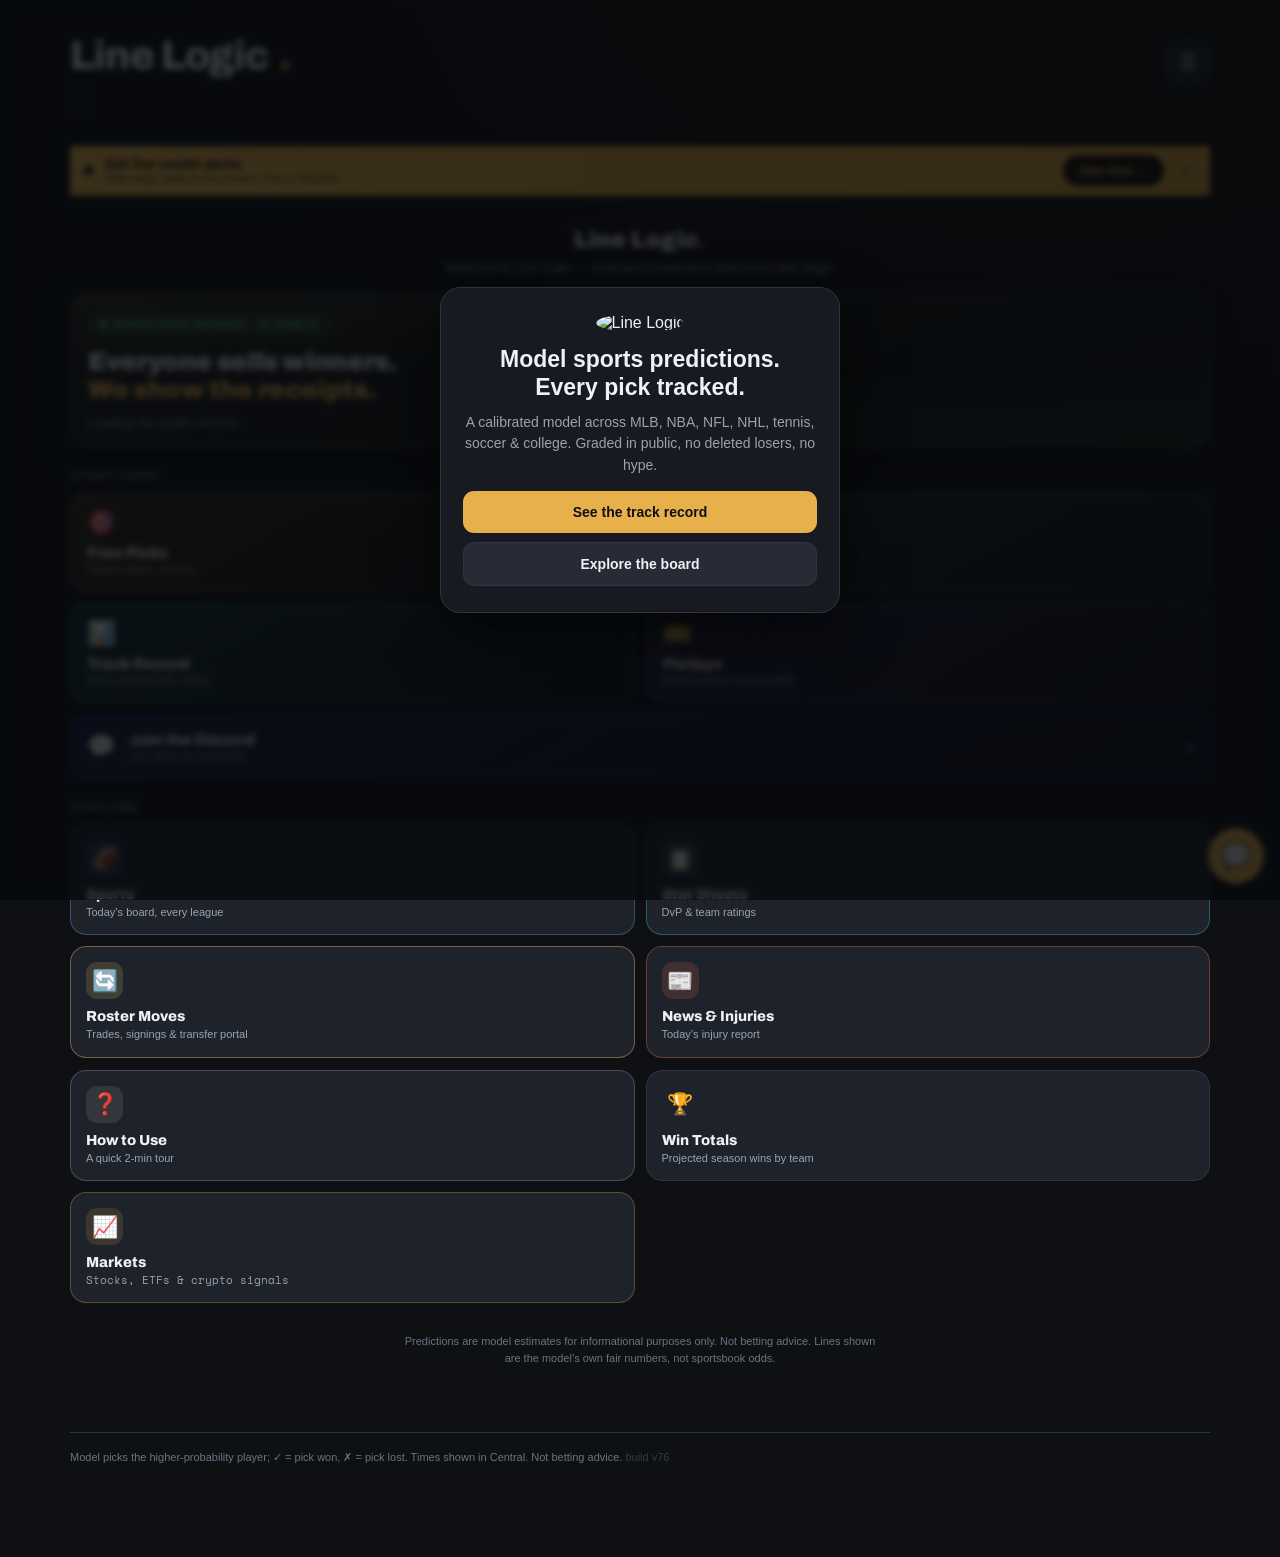
==== commit 104aad9c: "Add sticky above-the-fold Discord CTA bar First-time (social) visitors now see how to join before sc" ====
--- a/index.html
+++ b/index.html
@@ -608,6 +608,30 @@
       </div>
     </div>
   </header>
+  <style id="cta-css">
+  .cta-bar{position:sticky;top:0;z-index:40;display:flex;align-items:center;gap:12px;
+    padding:9px 14px;background:linear-gradient(90deg,#F0B94E,#E0A43A);color:#1a1205;
+    box-shadow:0 2px 14px rgba(0,0,0,.35);border-bottom:1px solid rgba(0,0,0,.22)}
+  .cta-bar .cta-pulse{width:9px;height:9px;border-radius:50%;background:#1a1205;flex:0 0 auto;
+    animation:ctaPulse 1.8s infinite}
+  @keyframes ctaPulse{0%{box-shadow:0 0 0 0 rgba(26,18,5,.5)}70%{box-shadow:0 0 0 8px rgba(26,18,5,0)}100%{box-shadow:0 0 0 0 rgba(26,18,5,0)}}
+  .cta-txt{display:flex;flex-direction:column;line-height:1.15;min-width:0;flex:1 1 auto}
+  .cta-txt b{font-size:14px;font-weight:800}
+  .cta-txt .cta-sub{font-size:11.5px;opacity:.8;white-space:nowrap;overflow:hidden;text-overflow:ellipsis}
+  .cta-join{flex:0 0 auto;background:#1a1205;color:#F0B94E;font-weight:800;font-size:13px;
+    text-decoration:none;padding:8px 15px;border-radius:999px;white-space:nowrap}
+  .cta-join:active{transform:translateY(1px)}
+  .cta-x{flex:0 0 auto;background:transparent;border:0;color:#1a1205;font-size:21px;line-height:1;
+    cursor:pointer;opacity:.55;padding:2px 4px}
+  .cta-x:hover{opacity:1}
+  @media(max-width:460px){.cta-txt .cta-sub{display:none}.cta-bar{gap:9px;padding:8px 12px}}
+  </style>
+  <div class="cta-bar" id="cta-bar" hidden>
+    <span class="cta-pulse"></span>
+    <div class="cta-txt"><b>Get live model alerts</b><span class="cta-sub">High-edge picks &amp; line moves, free in Discord</span></div>
+    <a class="cta-join" id="cta-join" href="#" target="_blank" rel="noopener" onclick="ctaJoined()">Join free &rarr;</a>
+    <button class="cta-x" aria-label="Dismiss" onclick="ctaDismiss()">&times;</button>
+  </div>
   <section class="home" id="home"></section>
   <aside class="side" id="side"><h3 id="side-h">Tournaments</h3><div id="t-list"></div></aside>
   <main class="main" id="main">
@@ -954,7 +978,8 @@
   const useSide=(sport==="tennis"||sport==="soccer");
   document.getElementById("side").style.display=(detail||!useSide)?"none":"";document.getElementById("detail").style.display=detail?"block":"none";
   // the record box + hamburger belong to the board/home only — hide the whole top bar on a detail card so it shifts up
-  var hdr=document.querySelector("header.top");if(hdr)hdr.style.display=detail?"none":"";}
+  var hdr=document.querySelector("header.top");if(hdr)hdr.style.display=detail?"none":"";
+  try{ctaForView(detail);}catch(e){}}
 async function openDetail(id){detailId=id;detailTab="analysis";showView(true);
   document.getElementById("detail").innerHTML='<div class="skel-wrap"><div class="skel-card" style="height:130px"></div><div class="skel-card"></div><div class="skel-card"></div></div>';await refreshDetail();
   if(detailTimer)clearInterval(detailTimer);detailTimer=setInterval(()=>{if(detailId)refreshDetail(true);},10000);}
@@ -5214,6 +5239,20 @@
 function gotoDiscord(){
   if(!DISCORD_INVITE||DISCORD_INVITE.indexOf("your-invite-code")>=0)return;
   window.open(DISCORD_INVITE,"_blank","noopener");}
+// Sticky above-the-fold CTA. First-time (social) visitors see how to join before
+// scrolling; dismissal is remembered per-viewer so returning members aren't nagged.
+function _ctaHidden(){try{return localStorage.getItem("ll_cta_hide")==="1";}catch(e){return false;}}
+function ctaDismiss(){try{localStorage.setItem("ll_cta_hide","1");}catch(e){}var b=document.getElementById("cta-bar");if(b)b.hidden=true;}
+function ctaJoined(){try{localStorage.setItem("ll_cta_hide","1");}catch(e){}}
+function initCtaBar(){
+  var b=document.getElementById("cta-bar");if(!b)return;
+  if(!DISCORD_INVITE||DISCORD_INVITE.indexOf("your-invite-code")>=0){b.hidden=true;return;}
+  var a=document.getElementById("cta-join");if(a)a.href=DISCORD_INVITE;
+  b.hidden=_ctaHidden();
+}
+// Called by showView: the bar belongs to the board/home, not a detail card.
+function ctaForView(detail){var b=document.getElementById("cta-bar");if(!b)return;
+  b.hidden=detail?true:_ctaHidden()||(!DISCORD_INVITE||DISCORD_INVITE.indexOf("your-invite-code")>=0);}
 function discordCtaHTML(){
   if(!DISCORD_INVITE||DISCORD_INVITE.indexOf("your-invite-code")>=0){
     // If the invite hasn't been set yet, don't render a dead link.
@@ -6054,6 +6093,7 @@
   }
   if(document.readyState!=="loading")start(); else document.addEventListener("DOMContentLoaded",start);
   try{updateAccountMenu();}catch(e){}
+  try{initCtaBar();}catch(e){}
 })();
 
 /* ===== Model-vs-Market panel (injected) ===== */
